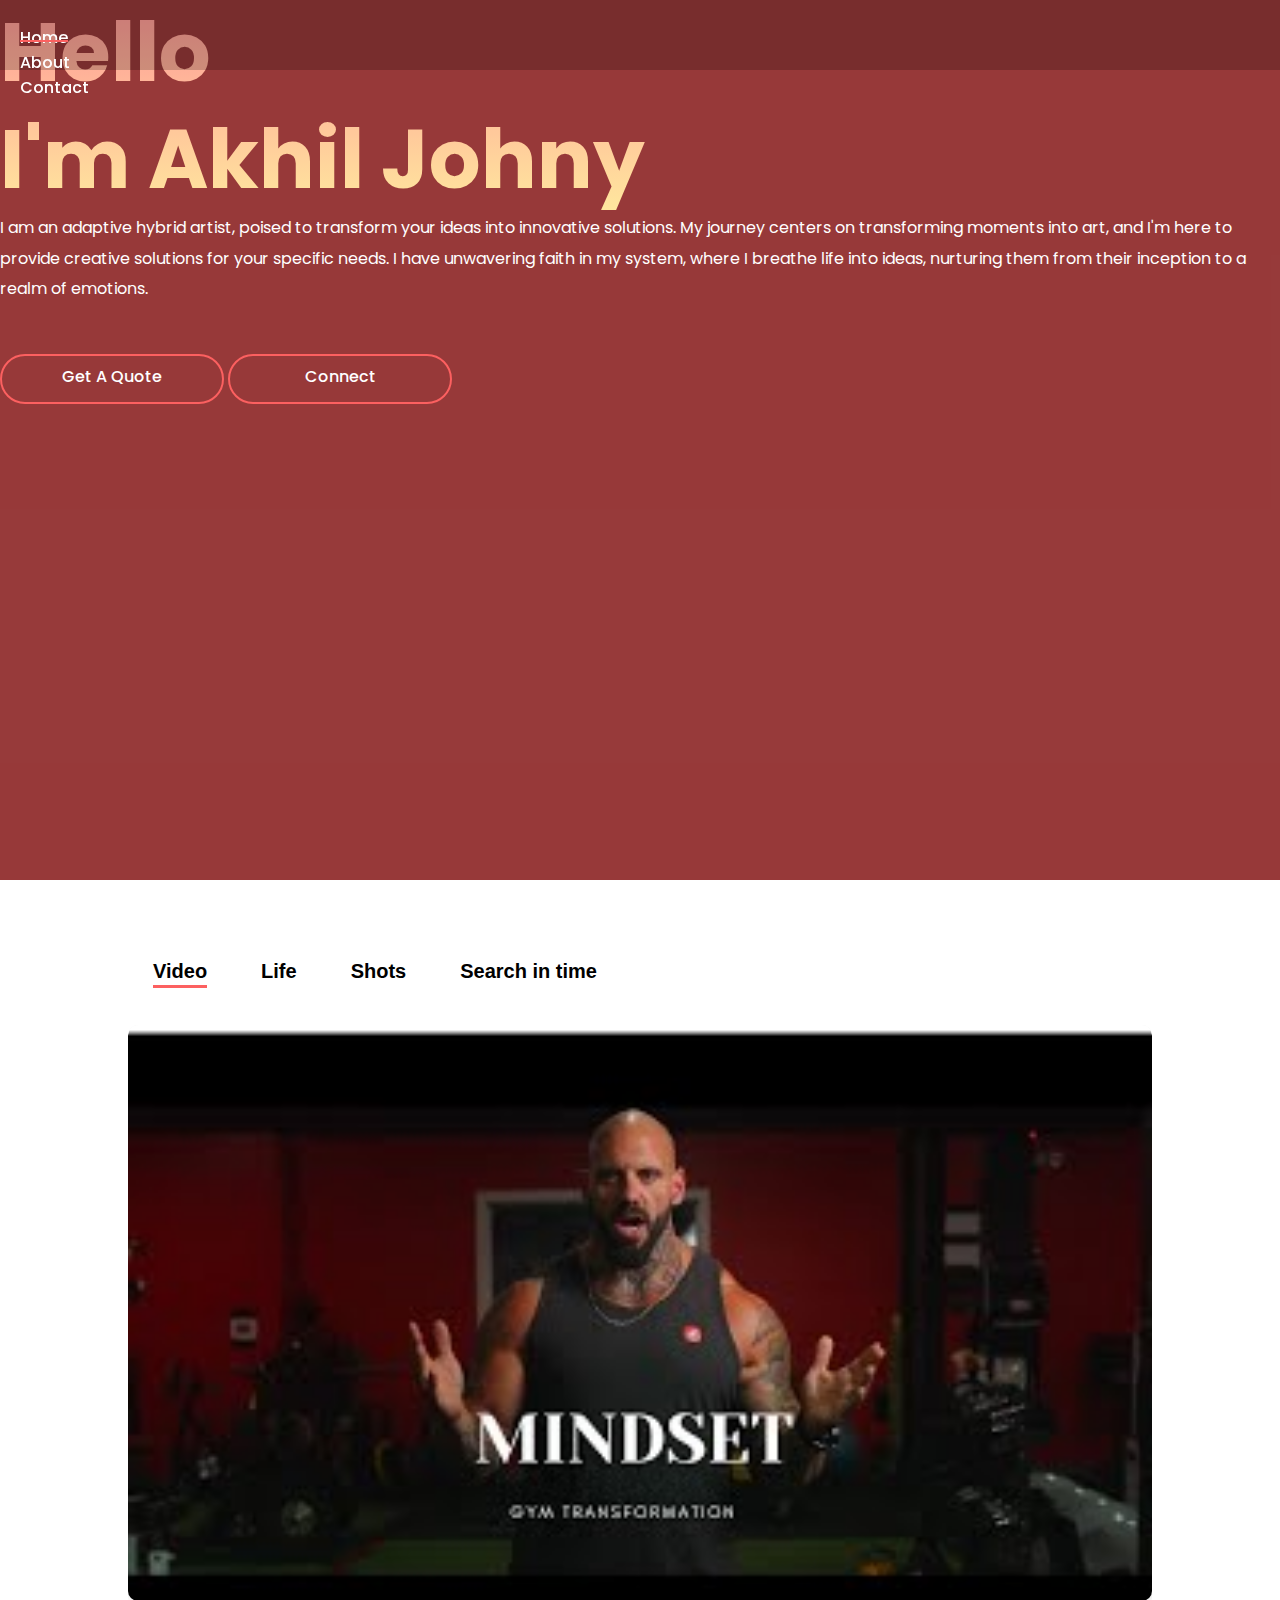
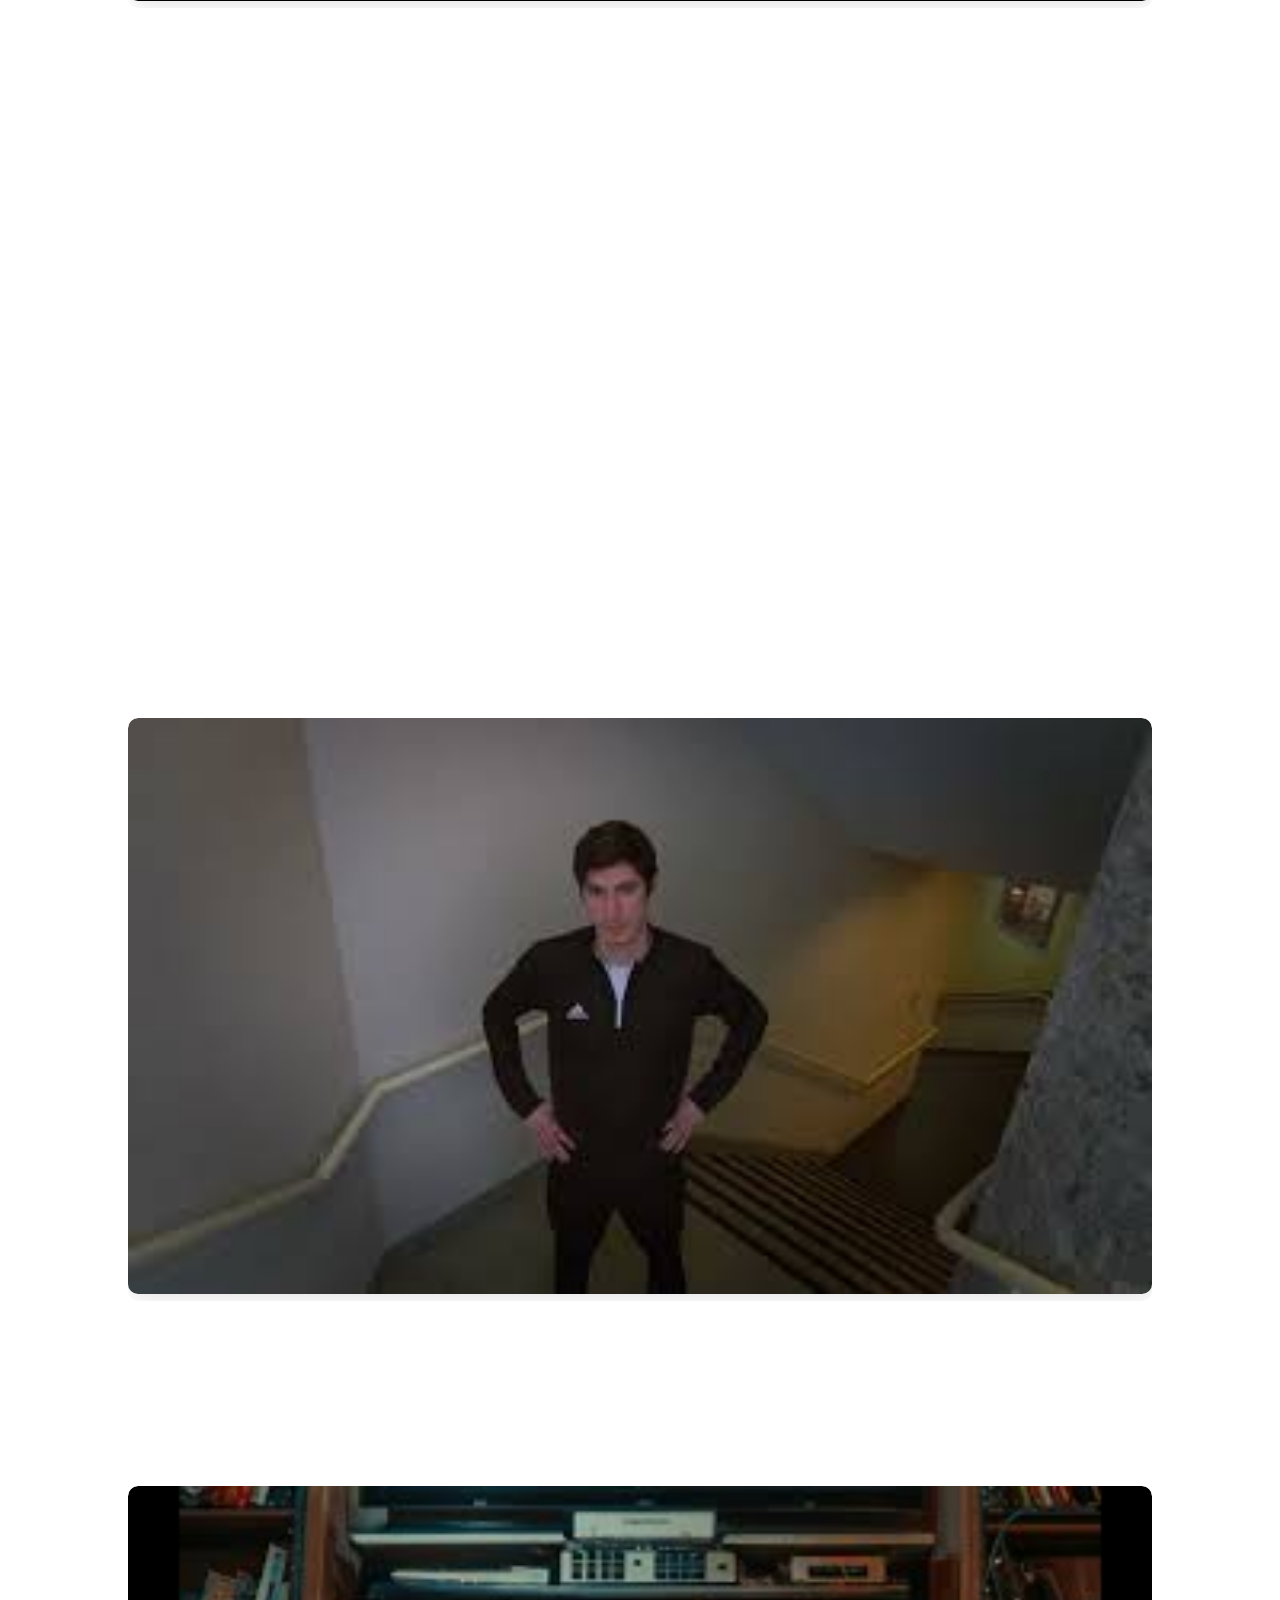
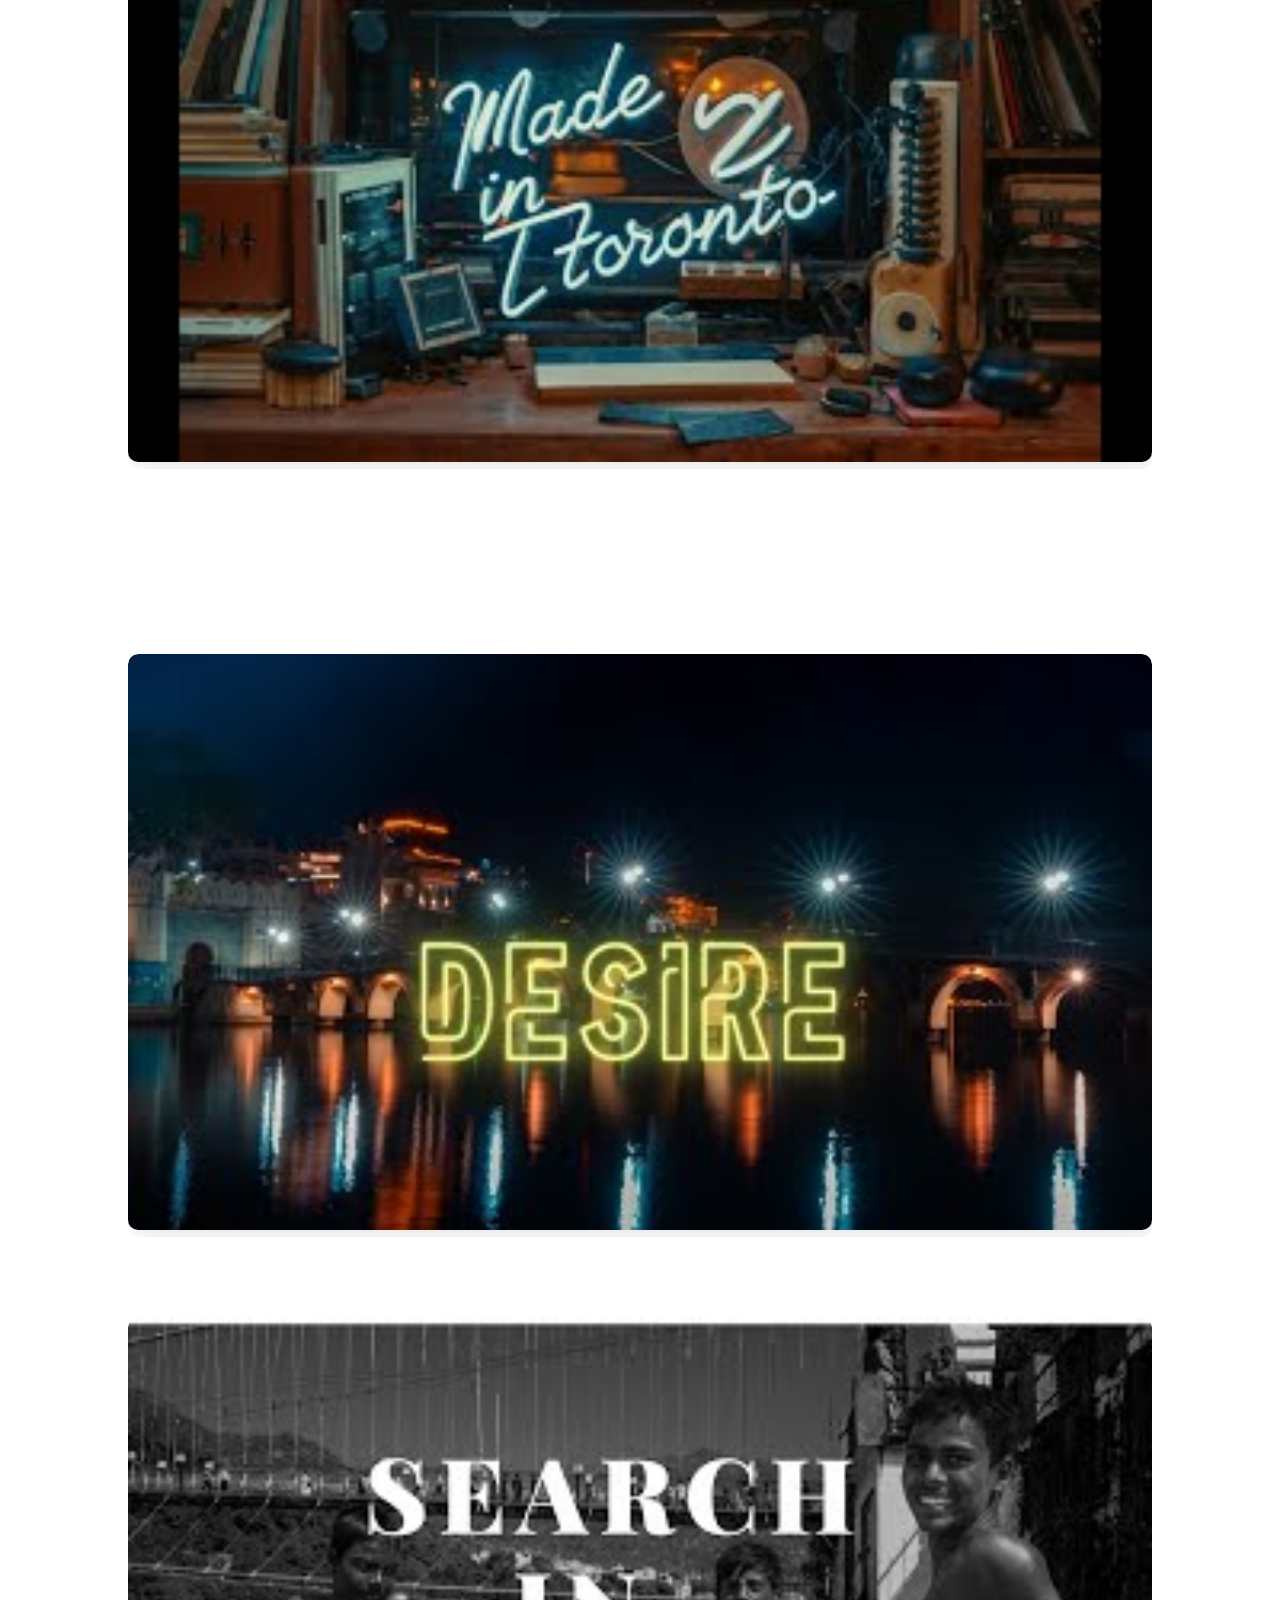
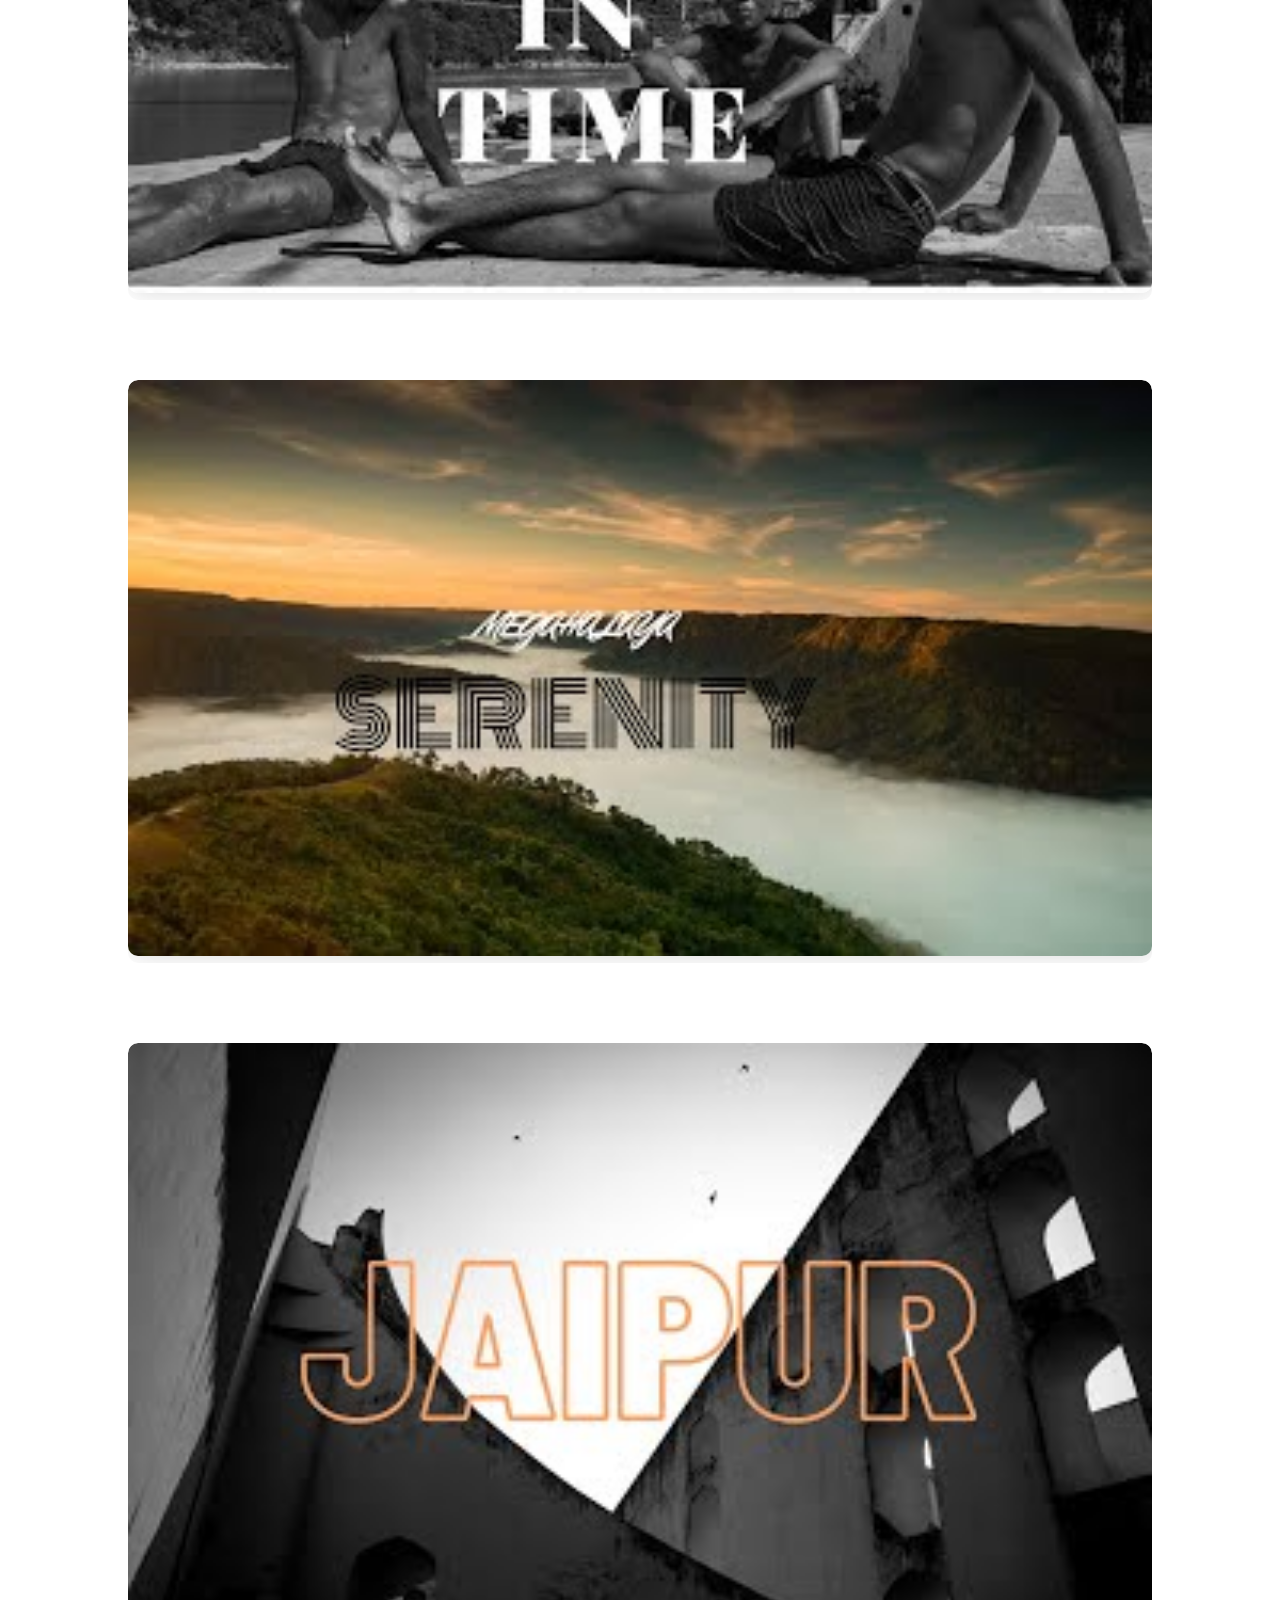
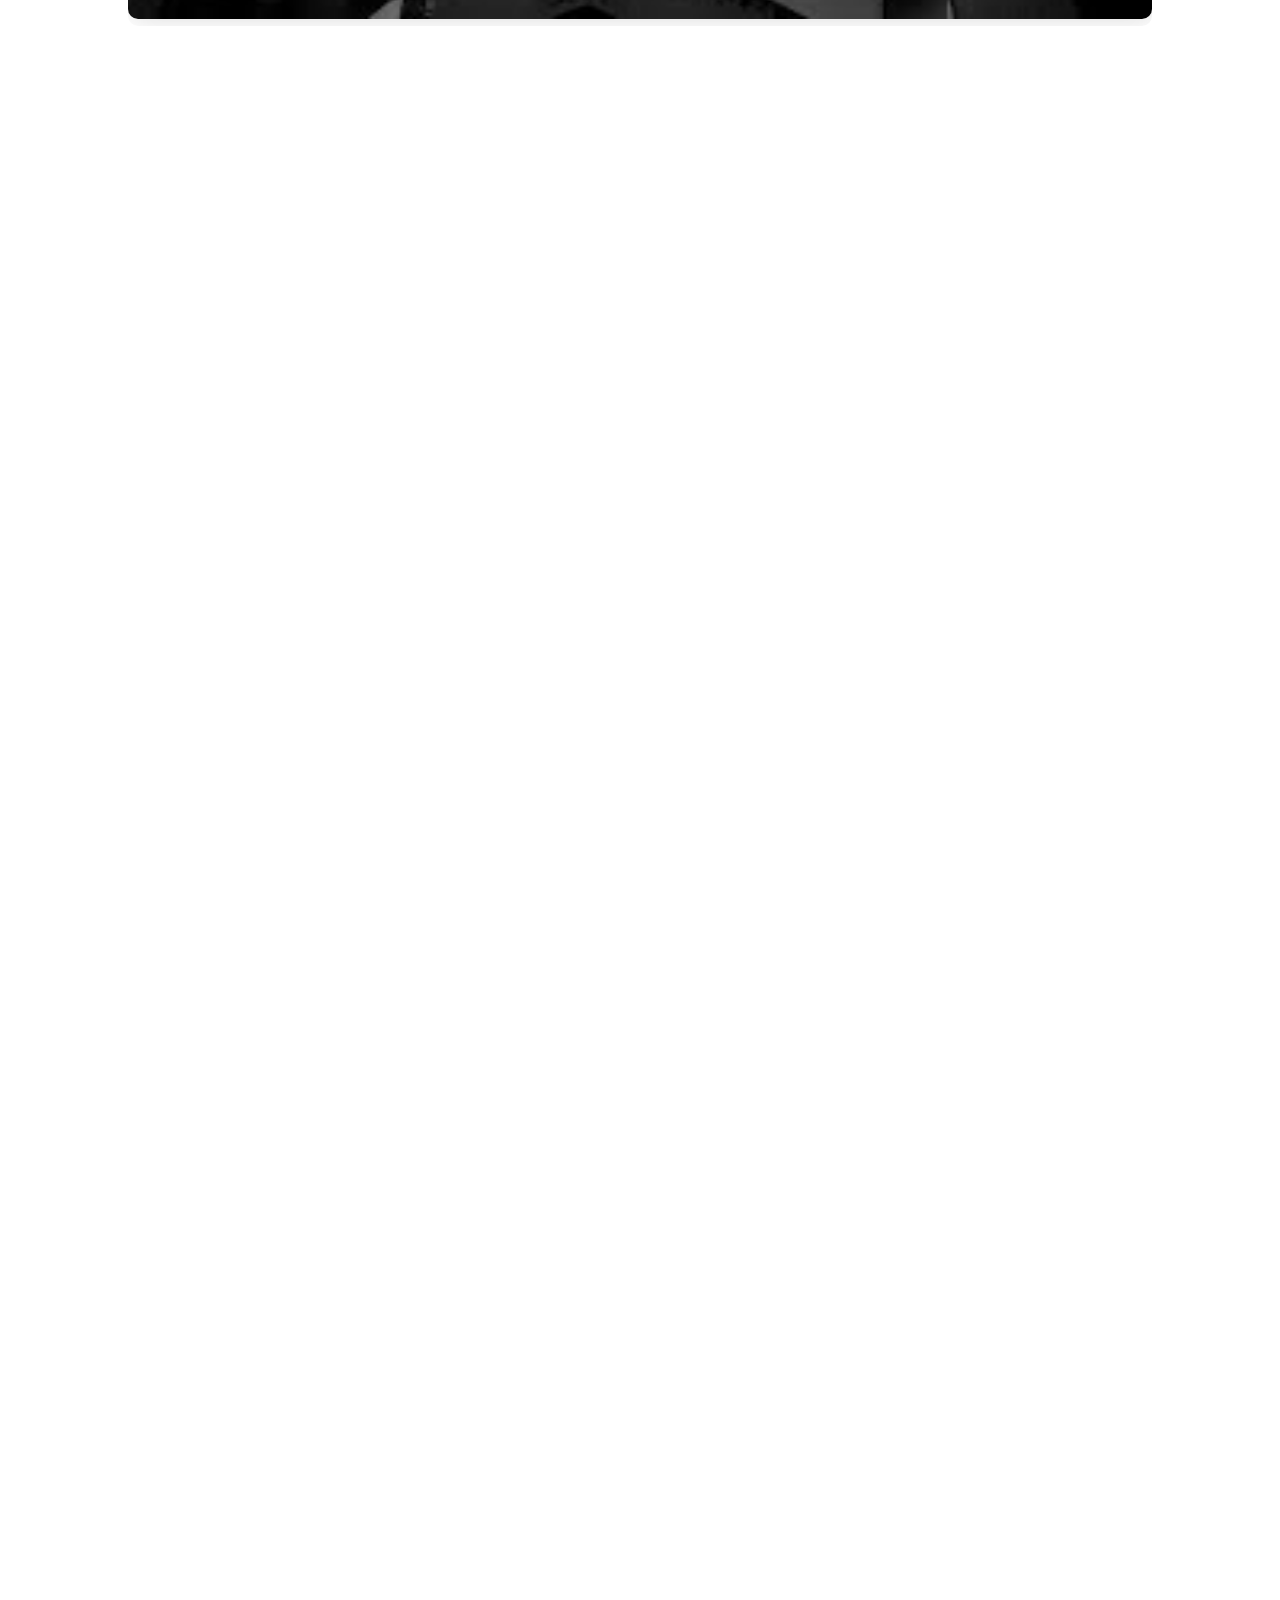
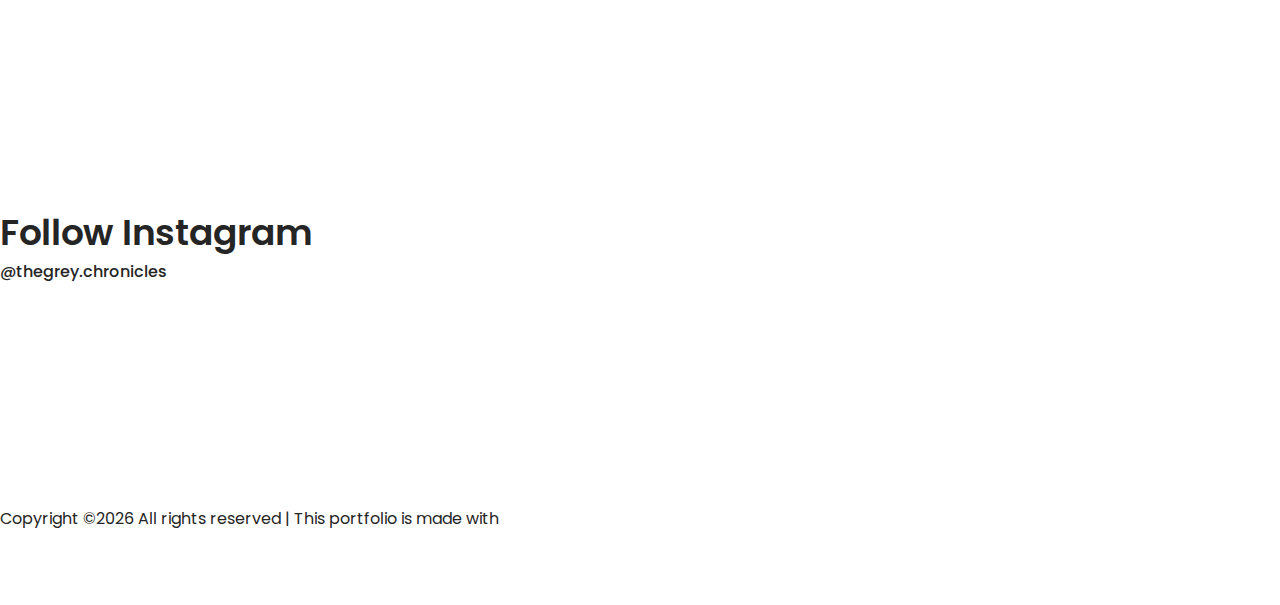
==== index.html @ 1d12282f "1" ====
<!DOCTYPE html>
<html lang="en">

<head>
    <meta charset="UTF-8">
    <meta name="description" content="">
    <meta http-equiv="X-UA-Compatible" content="IE=edge">
    <meta name="viewport" content="width=device-width, initial-scale=1, shrink-to-fit=no">

    <!-- Title -->
    <title>AKHIL JOHNY</title>

    <!-- Favicon -->
    <link rel="icon" href="./img/core-img/favicon.png">

    <!-- Stylesheet -->
    <link rel="stylesheet" href="style.css">

</head>

<body>
    <!-- Preloader -->
<!--    <div id="preloader">-->
<!--        <div class="loader"></div>-->
<!--    </div>-->
    <!-- /Preloader -->

<!--    &lt;!&ndash; Top Search Form Area &ndash;&gt;-->
<!--    <div class="top-search-area">-->
<!--        <div class="modal fade" id="searchModal" tabindex="-1" role="dialog" aria-hidden="true">-->
<!--            <div class="modal-dialog modal-dialog-centered" role="document">-->
<!--                <div class="modal-content">-->
<!--                    <div class="modal-body">-->
<!--                        &lt;!&ndash; Close &ndash;&gt;-->
<!--                        <button type="button" class="btn close-btn" data-dismiss="modal"><i class="ti-close"></i></button>-->
<!--                        &lt;!&ndash; Form &ndash;&gt;-->
<!--                        <form action="index.html" method="post">-->
<!--                            <input type="search" name="top-search-bar" class="form-control" placeholder="Search and hit enter...">-->
<!--                            <button type="submit">Search</button>-->
<!--                        </form>-->
<!--                    </div>-->
<!--                </div>-->
<!--            </div>-->
<!--        </div>-->
<!--    </div>-->

    <!-- Header Area Start -->
    <header class="header-area">
        <!-- Main Header Start -->
        <div class="main-header-area">
            <div class="classy-nav-container breakpoint-off">
                <div class="container">
                    <!-- Classy Menu -->
                    <nav class="classy-navbar justify-content-between" id="alimeNav">

                        <!-- Logo -->
                        <a class="nav-brand" href="./index.html"><img src="./img/core-img/logo.png" alt=""></a>

                        <!-- Navbar Toggler -->
                        <div class="classy-navbar-toggler">
                            <span class="navbarToggler"><span></span><span></span><span></span></span>
                        </div>

                        <!-- Menu -->
                        <div class="classy-menu">
                            <!-- Menu Close Button -->
                            <div class="classycloseIcon">
                                <div class="cross-wrap"><span class="top"></span><span class="bottom"></span></div>
                            </div>
                            <!-- Nav Start -->
                            <div class="classynav">
                                <ul id="nav">
                                    <li class="active"><a href="./index.html">Home</a></li>
<!--                                    <li><a href="#">Pages</a>-->
<!--                                        <ul class="dropdown">-->
<!--                                            <li><a href="./index.html">- Home</a></li>-->
<!--                                            <li><a href="./about.html">- About</a></li>-->
<!--                                            <li><a href="./gallery.html">- Gallery</a></li>-->
<!--                                            <li><a href="./blog.html">- Blog</a></li>-->
<!--                                            <li><a href="./single-blog.html">- Blog Details</a></li>-->
<!--                                            <li><a href="./contact.html">- Contact</a></li>-->
<!--                                            <li><a href="#">- Dropdown</a>-->
<!--                                                <ul class="dropdown">-->
<!--                                                    <li><a href="#">- Dropdown Item</a></li>-->
<!--                                                    <li><a href="#">- Dropdown Item</a></li>-->
<!--                                                    <li><a href="#">- Dropdown Item</a></li>-->
<!--                                                    <li><a href="#">- Dropdown Item</a></li>-->
<!--                                                </ul>-->
<!--                                            </li>-->
<!--                                        </ul>-->
<!--                                    </li>-->
                                    <li><a href="./about.html">About</a></li>
<!--                                    <li><a href="./gallery.html">Gallery</a></li>-->
<!--                                    <li><a href="./blog.html">Blog</a></li>-->
                                    <li><a href="./contact.html">Contact</a></li>
                                </ul>

<!--                                &lt;!&ndash; Search Icon &ndash;&gt;-->
<!--                                <div class="search-icon" data-toggle="modal" data-target="#searchModal"><i class="ti-search"></i></div>-->
                            </div>
                            <!-- Nav End -->
                        </div>
                    </nav>
                </div>
            </div>
        </div>
    </header>
    <!-- Header Area End -->

    <!-- Welcome Area Start -->
    <section class="welcome-area">
        <div class="welcome-slides owl-carousel">
            <!-- Single Slide -->
            <div class="single-welcome-slide bg-img bg-overlay" style="background-image: url(images/bg/akhil-bg.jpg);">
                <div class="container h-100">
                    <div class="row h-100 align-items-center">
                        <!-- Welcome Text -->
                        <div class="col-12 col-lg-8 col-xl-6">
                            <div class="welcome-text">
                                <h2 data-animation="bounceInDown" data-delay="900ms">Hello <br>I'm Akhil Johny</h2>
                                <p data-animation="bounceInDown" data-delay="500ms">I am an adaptive hybrid artist, poised to transform your ideas into innovative solutions. My journey centers on transforming moments into art, and I'm here to provide creative solutions for your specific needs. I have unwavering faith in my system, where I breathe life into ideas, nurturing them from their inception to a realm of emotions.</p>
                                <div class="hero-btn-group" data-animation="bounceInDown" data-delay="100ms">
<!--                                    <a href="#" class="btn alime-btn mb-3 mb-sm-0 mr-4">Get a Quote</a>-->
                                    <a class="btn alime-btn mb-3 mb-sm-0 mr-4" href="mailto:thegreychronicles@gmail.com">Get a Quote</a>
                                    <a class="btn alime-btn mb-3 mb-sm-0 mr-4" href="tel:+1(437)-258-8637">Connect</a>
<!--                                    <a class="hero-mail-contact" href="thegreychronicles@gmail.com">thegreychronicles@gmail.com</a>-->
                                </div>
                            </div>
                        </div>
                    </div>
                </div>
            </div>

            <!-- Single Slide -->
<!--            <div class="single-welcome-slide bg-img bg-overlay" style="background-image: url(img/bg-img/2.jpg);">-->
<!--                <div class="container h-100">-->
<!--                    <div class="row h-100 align-items-center">-->
<!--                        &lt;!&ndash; Welcome Text &ndash;&gt;-->
<!--                        <div class="col-12 col-lg-8 col-xl-6">-->
<!--                            <div class="welcome-text">-->
<!--                                <h2 data-animation="bounceInUp" data-delay="100ms">Hello <br>I'm Akhil Johny</h2>-->
<!--                                <p data-animation="bounceInUp" data-delay="500ms">I photograph very instinctively. I see how it is taken like that. I do not follow certain styles, philosophies or teachers.</p>-->
<!--                                <div class="hero-btn-group" data-animation="bounceInUp" data-delay="900ms">-->
<!--                                    <a href="#" class="btn alime-btn mb-3 mb-sm-0 mr-4">Get a Quote</a>-->
<!--                                    <a class="hero-mail-contact" href="mailto:hello.alime@gmail.com">hello.alime@gmail.com</a>-->
<!--                                </div>-->
<!--                            </div>-->
<!--                        </div>-->
<!--                    </div>-->
<!--                </div>-->
<!--            </div>-->
        </div>
    </section>
    <!-- Welcome Area End -->

    <!-- Gallery Area Start -->
    <div class="alime-portfolio-area section-padding-80 clearfix">
        <div class="container-fluid">
            <div class="row">
                <div class="col-12">
                    <!-- Projects Menu -->
                    <div class="alime-projects-menu">
                        <div class="portfolio-menu text-center">
<!--                            <button class="btn active" data-filter="*">All</button>-->
                            <button class="btn active" data-filter=".video">Video</button>
                            <button class="btn" data-filter=".life">Life</button>
                            <button class="btn" data-filter=".shots">Shots</button>
                            <button class="btn" data-filter=".search-in-time">Search in time</button>
<!--                            <button class="btn" data-filter=".country">Country</button>-->
                        </div>
                    </div>
                </div>
            </div>
 

            <div class="row alime-portfolio">
            <!-- Youtube starts here-->

            <div class="col-12 col-sm-6 col-lg-3 single_gallery_item video mb-30 wow fadeInUp">
                <div class="single-portfolio-content about-video-area mb-80 wow fadeInUp" data-wow-delay="100ms">
                    <img src="images/gallery/yt-thumbnail/mindset.jpg" alt="">
                    <div class="hover-content video-icon">
                        <a href="https://www.youtube.com/watch?v=0K4OP86lJio" class="video-play-btn"  style="margin-left:0px;">
                            <i class="arrow_triangle-right"></i>
                        </a>
                    </div>
                </div>
           </div>
                <div class="col-12 col-sm-6 col-lg-3 single_gallery_item video mb-30 wow fadeInUp">
                <div class="single-portfolio-content about-video-area mb-80 wow fadeInUp" data-wow-delay="100ms">
                    <img src="images/gallery/yt-thumbnail/form&function1" alt="">
                    <div class="hover-content video-icon">
                        <a href="https://www.youtube.com/watch?v=stDLYkgUjzc" class="video-play-btn"  style="margin-left:0px;">
                            <i class="arrow_triangle-right"></i>
                        </a>
                    </div>
                </div>
           </div>
                <div class="col-12 col-sm-6 col-lg-3 single_gallery_item video mb-30 wow fadeInUp">
                <div class="single-portfolio-content about-video-area mb-80 wow fadeInUp" data-wow-delay="100ms">
                    <img src="images/gallery/yt-thumbnail/elements" alt="">
                    <div class="hover-content video-icon">
                        <a href="https://www.youtube.com/watch?v=dsQwdXcdihg" class="video-play-btn"  style="margin-left:0px;">
                            <i class="arrow_triangle-right"></i>
                        </a>
                    </div>
                </div>
           </div>
                <div class="col-12 col-sm-6 col-lg-3 single_gallery_item video mb-30 wow fadeInUp">
                <div class="single-portfolio-content about-video-area mb-80 wow fadeInUp" data-wow-delay="100ms">
                    <img src="images/gallery/yt-thumbnail/doc-chara.jpg" alt="">
                    <div class="hover-content video-icon">
                        <a href="https://www.youtube.com/watch?v=kw-7bDRI-ps" class="video-play-btn"  style="margin-left:0px;">
                            <i class="arrow_triangle-right"></i>
                        </a>
                    </div>
                </div>
           </div>
                <div class="col-12 col-sm-6 col-lg-3 single_gallery_item video mb-30 wow fadeInUp">
                    <div class="single-portfolio-content about-video-area mb-80 wow fadeInUp" data-wow-delay="100ms">
                        <img src="images/gallery/yt-thumbnail/stonelion.jpg" alt="">
                        <div class="hover-content video-icon">
                            <a href="https://www.youtube.com/watch?v=BGsUUWPQHEs" class="video-play-btn"  style="margin-left:0px;">
                                <i class="arrow_triangle-right"></i>
                            </a>
                        </div>
                    </div>
               </div>

                <div class="col-12 col-sm-6 col-lg-3 single_gallery_item video mb-30 wow fadeInUp">
                    <div class="single-portfolio-content about-video-area mb-80 wow fadeInUp" data-wow-delay="100ms">
                        <img src="images/gallery/yt-thumbnail/form&function.jpg" alt="">
                        <div class="hover-content video-icon">
                            <a href="https://www.youtube.com/watch?v=W0s-CXLxhkg" class="video-play-btn"  style="margin-left:0px;">
                                <i class="arrow_triangle-right"></i>
                            </a>
                        </div>
                    </div>
               </div>

                <!--copy div starts here  -->
               <div class="col-12 col-sm-6 col-lg-3 single_gallery_item video mb-30 wow fadeInUp">
                    <div class="single-portfolio-content about-video-area mb-80 wow fadeInUp" data-wow-delay="100ms">
                        <img src="images/gallery/yt-thumbnail/detailme.jpg" alt="">
                        <div class="hover-content video-icon">
                            <a href="https://www.youtube.com/watch?v=docYBW7akAI" class="video-play-btn"  style="margin-left:0px;">
                                <i class="arrow_triangle-right"></i>
                            </a>
                        </div>
                    </div>
               </div>
                <!--copy div ends here  -->

               <div class="col-12 col-sm-6 col-lg-3 single_gallery_item video mb-30 wow fadeInUp">
                    <div class="single-portfolio-content about-video-area mb-80 wow fadeInUp" data-wow-delay="100ms">
                        <img src="images/gallery/yt-thumbnail/clientjourney.jpg" alt="">
                        <div class="hover-content video-icon">
                            <a href="https://www.youtube.com/watch?v=xDNXGwvSalU" class="video-play-btn"  style="margin-left:0px;">
                                <i class="arrow_triangle-right"></i>
                            </a>
                        </div>
                    </div>
                </div>
               <div class="col-12 col-sm-6 col-lg-3 single_gallery_item video mb-30 wow fadeInUp">
                    <div class="single-portfolio-content about-video-area mb-80 wow fadeInUp" data-wow-delay="100ms">
                        <img src="images/gallery/yt-thumbnail/naigra.jpg" alt="">
                        <div class="hover-content video-icon">
                            <a href="https://www.youtube.com/watch?v=Bj5ZPk0YA7g" class="video-play-btn"  style="margin-left:0px;">
                                <i class="arrow_triangle-right"></i>
                            </a>
                        </div>
                    </div>
               </div>
               <div class="col-12 col-sm-6 col-lg-3 single_gallery_item video mb-30 wow fadeInUp">
                    <div class="single-portfolio-content about-video-area mb-80 wow fadeInUp" data-wow-delay="100ms">
                        <img src="images/gallery/yt-thumbnail/toronto.jpg" alt="">
                        <div class="hover-content video-icon">
                            <a href="https://www.youtube.com/watch?v=ZffAglSzmYA" class="video-play-btn"  style="margin-left:0px;">
                                <i class="arrow_triangle-right"></i>
                            </a>
                        </div>
                    </div>
               </div>


                <div class="col-12 col-sm-6 col-lg-3 single_gallery_item video mb-30 wow fadeInUp">
                    <div class="single-portfolio-content about-video-area mb-80 wow fadeInUp" data-wow-delay="100ms">
                        <img src="images/gallery/yt-thumbnail/from-roots.jpg" alt="">
                        <div class="hover-content video-icon">
                            <a href="https://www.youtube.com/watch?v=y8-QvpRtzE4" class="video-play-btn"  style="margin-left:0px;">
                                <i class="arrow_triangle-right"></i>
                            </a>
                        </div>
                    </div>
                </div>
                <div class="col-12 col-sm-6 col-lg-3 single_gallery_item video mb-30 wow fadeInUp">
                    <div class="single-portfolio-content about-video-area mb-80 wow fadeInUp" data-wow-delay="100ms">
                        <img src="images/gallery/yt-thumbnail/desire.jpg" alt="">
                        <div class="hover-content video-icon">
                            <a href="https://www.youtube.com/watch?v=_XFd3xea6vk" class="video-play-btn"  style="margin-left:0px;">
                                <i class="arrow_triangle-right"></i>
                            </a>
                        </div>
                    </div>
                </div>
                <div class="col-12 col-sm-6 col-lg-3 single_gallery_item video mb-30 wow fadeInUp">
                    <div class="single-portfolio-content about-video-area mb-80 wow fadeInUp" data-wow-delay="100ms">
                        <img src="images/gallery/yt-thumbnail/search-in-time.jpg" alt="">
                        <div class="hover-content video-icon">
                            <a href="https://www.youtube.com/watch?v=hIAehlccGd4" class="video-play-btn"  style="margin-left:0px;">
                                <i class="arrow_triangle-right"></i>
                            </a>
                        </div>
                    </div>
                </div>
                <div class="col-12 col-sm-6 col-lg-3 single_gallery_item video mb-30 wow fadeInUp">
                    <div class="single-portfolio-content about-video-area mb-80 wow fadeInUp" data-wow-delay="100ms">
                        <img src="images/gallery/yt-thumbnail/serenity.jpg" alt="">
                        <div class="hover-content video-icon">
                            <a href="https://youtube.com/watch?v=XPAh4u_jMUo" class="video-play-btn"  style="margin-left:0px;">
                                <i class="arrow_triangle-right"></i>
                            </a>
                        </div>
                    </div>
                </div>
                <div class="col-12 col-sm-6 col-lg-3 single_gallery_item video mb-30 wow fadeInUp">
                    <div class="single-portfolio-content about-video-area mb-80 wow fadeInUp" data-wow-delay="100ms">
                        <img src="images/gallery/yt-thumbnail/jaipur.jpg" alt="">
                        <div class="hover-content video-icon">
                            <a href="https://www.youtube.com/watch?v=TykE0zdf4E0" class="video-play-btn"  style="margin-left:0px;">
                                <i class="arrow_triangle-right"></i>
                            </a>
                        </div>
                    </div>
                </div>
                <div class="col-12 col-sm-6 col-lg-3 single_gallery_item video mb-30 wow fadeInUp">
                    <div class="single-portfolio-content about-video-area mb-80 wow fadeInUp" data-wow-delay="100ms">
                        <img src="images/gallery/yt-thumbnail/awake.jpg" alt="">
                        <div class="hover-content video-icon">
                            <a href="https://www.youtube.com/watch?v=bPPxD3WqBZc" class="video-play-btn"  style="margin-left:0px;">
                                <i class="arrow_triangle-right"></i>
                            </a>
                        </div>
                    </div>
                </div>
                <div class="col-12 col-sm-6 col-lg-3 single_gallery_item video mb-30 wow fadeInUp">
                    <div class="single-portfolio-content about-video-area mb-80 wow fadeInUp" data-wow-delay="100ms">
                        <img src="images/gallery/yt-thumbnail/kingdom.jpg" alt="">
                        <div class="hover-content video-icon">
                            <a href="https://www.youtube.com/watch?v=kIAipCp-rrs" class="video-play-btn"  style="margin-left:0px;">
                                <i class="arrow_triangle-right"></i>
                            </a>
                        </div>
                    </div>
                </div>
                <div class="col-12 col-sm-6 col-lg-3 single_gallery_item video mb-30 wow fadeInUp">
                    <div class="single-portfolio-content about-video-area mb-80 wow fadeInUp" data-wow-delay="100ms">
                        <img src="images/gallery/yt-thumbnail/walkman.jpg" alt="">
                        <div class="hover-content video-icon">
                            <a href="https://www.youtube.com/watch?v=5BS9HpC_0N8" class="video-play-btn"  style="margin-left:0px;">
                                <i class="arrow_triangle-right"></i>
                            </a>
                        </div>
                    </div>
                </div>
                <div class="col-12 col-sm-6 col-lg-3 single_gallery_item video mb-30 wow fadeInUp">
                    <div class="single-portfolio-content about-video-area mb-80 wow fadeInUp" data-wow-delay="100ms">
                        <img src="images/gallery/yt-thumbnail/tree.jpg" alt="">
                        <div class="hover-content video-icon">
                            <a href="https://www.youtube.com/watch?v=VLi5nprsWQo" class="video-play-btn"  style="margin-left:0px;">
                                <i class="arrow_triangle-right"></i>
                            </a>
                        </div>
                    </div>
                </div>
            <!-- Youtube ends here-->

            <!-- Life starts here-->
                <div class="col-12 col-sm-6 col-lg-6 single_gallery_item life mb-30 wow fadeInUp" data-wow-delay="100ms">
                    <div class="single-portfolio-content">
                        <img src="images/gallery/life/1.jpg" alt="">
                        <div class="hover-content">
                            <a href="images/gallery/life/1.jpg" class="portfolio-img">+</a>
                        </div>
                    </div>
                </div>
                <div class="col-12 col-sm-6 col-lg-6 single_gallery_item life mb-30 wow fadeInUp" data-wow-delay="100ms">
                    <div class="single-portfolio-content">
                        <img src="images/gallery/life/2.jpg" alt="">
                        <div class="hover-content">
                            <a href="images/gallery/life/2.jpg" class="portfolio-img">+</a>
                        </div>
                    </div>
                </div>
                <div class="col-12 col-sm-6 col-lg-6 single_gallery_item life mb-30 wow fadeInUp" data-wow-delay="100ms">
                    <div class="single-portfolio-content">
                        <img src="images/gallery/life/3.jpg" alt="">
                        <div class="hover-content">
                            <a href="images/gallery/life/3.jpg" class="portfolio-img">+</a>
                        </div>
                    </div>
                </div>
                <div class="col-12 col-sm-6 col-lg-6 single_gallery_item life mb-30 wow fadeInUp" data-wow-delay="100ms">
                    <div class="single-portfolio-content">
                        <img src="images/gallery/life/4.jpg" alt="">
                        <div class="hover-content">
                            <a href="images/gallery/life/4.jpg" class="portfolio-img">+</a>
                        </div>
                    </div>
                </div>
                <div class="col-12 col-sm-6 col-lg-6 single_gallery_item life mb-30 wow fadeInUp" data-wow-delay="100ms">
                    <div class="single-portfolio-content">
                        <img src="images/gallery/life/5.jpg" alt="">
                        <div class="hover-content">
                            <a href="images/gallery/life/5.jpg" class="portfolio-img">+</a>
                        </div>
                    </div>
                </div>
                <div class="col-12 col-sm-6 col-lg-6 single_gallery_item life mb-30 wow fadeInUp" data-wow-delay="100ms">
                    <div class="single-portfolio-content">
                        <img src="images/gallery/life/6.jpg" alt="">
                        <div class="hover-content">
                            <a href="images/gallery/life/6.jpg" class="portfolio-img">+</a>
                        </div>
                    </div>
                </div>
                <div class="col-12 col-sm-6 col-lg-6 single_gallery_item life mb-30 wow fadeInUp" data-wow-delay="100ms">
                    <div class="single-portfolio-content">
                        <img src="images/gallery/life/7.jpg" alt="">
                        <div class="hover-content">
                            <a href="images/gallery/life/7.jpg" class="portfolio-img">+</a>
                        </div>
                    </div>
                </div>
                <div class="col-12 col-sm-6 col-lg-6 single_gallery_item life mb-30 wow fadeInUp" data-wow-delay="100ms">
                    <div class="single-portfolio-content">
                        <img src="images/gallery/life/8.jpg" alt="">
                        <div class="hover-content">
                            <a href="images/gallery/life/8.jpg" class="portfolio-img">+</a>
                        </div>
                    </div>
                </div>
                <div class="col-12 col-sm-6 col-lg-6 single_gallery_item life mb-30 wow fadeInUp" data-wow-delay="100ms">
                    <div class="single-portfolio-content">
                        <img src="images/gallery/life/9.jpg" alt="">
                        <div class="hover-content">
                            <a href="images/gallery/life/9.jpg" class="portfolio-img">+</a>
                        </div>
                    </div>
                </div>
                <div class="col-12 col-sm-6 col-lg-6 single_gallery_item life mb-30 wow fadeInUp" data-wow-delay="100ms">
                    <div class="single-portfolio-content">
                        <img src="images/gallery/life/10.jpg" alt="">
                        <div class="hover-content">
                            <a href="images/gallery/life/10.jpg" class="portfolio-img">+</a>
                        </div>
                    </div>
                </div>
                <div class="col-12 col-sm-6 col-lg-6 single_gallery_item life mb-30 wow fadeInUp" data-wow-delay="100ms">
                    <div class="single-portfolio-content">
                        <img src="images/gallery/life/11.jpg" alt="">
                        <div class="hover-content">
                            <a href="images/gallery/life/11.jpg" class="portfolio-img">+</a>
                        </div>
                    </div>
                </div>
                <div class="col-12 col-sm-6 col-lg-6 single_gallery_item life mb-30 wow fadeInUp" data-wow-delay="100ms">
                    <div class="single-portfolio-content">
                        <img src="images/gallery/life/12.jpg" alt="">
                        <div class="hover-content">
                            <a href="images/gallery/life/12.jpg" class="portfolio-img">+</a>
                        </div>
                    </div>
                </div>
                <div class="col-12 col-sm-6 col-lg-6 single_gallery_item life mb-30 wow fadeInUp" data-wow-delay="100ms">
                    <div class="single-portfolio-content">
                        <img src="images/gallery/life/13.jpg" alt="">
                        <div class="hover-content">
                            <a href="images/gallery/life/13.jpg" class="portfolio-img">+</a>
                        </div>
                    </div>
                </div>
                <div class="col-12 col-sm-6 col-lg-6 single_gallery_item life mb-30 wow fadeInUp" data-wow-delay="100ms">
                    <div class="single-portfolio-content">
                        <img src="images/gallery/life/14.jpg" alt="">
                        <div class="hover-content">
                            <a href="images/gallery/life/14.jpg" class="portfolio-img">+</a>
                        </div>
                    </div>
                </div>
                <div class="col-12 col-sm-6 col-lg-6 single_gallery_item life mb-30 wow fadeInUp" data-wow-delay="100ms">
                    <div class="single-portfolio-content">
                        <img src="images/gallery/life/15.jpg" alt="">
                        <div class="hover-content">
                            <a href="images/gallery/life/15.jpg" class="portfolio-img">+</a>
                        </div>
                    </div>
                </div>
                <div class="col-12 col-sm-6 col-lg-6 single_gallery_item life mb-30 wow fadeInUp" data-wow-delay="100ms">
                    <div class="single-portfolio-content">
                        <img src="images/gallery/life/16.jpg" alt="">
                        <div class="hover-content">
                            <a href="images/gallery/life/16.jpg" class="portfolio-img">+</a>
                        </div>
                    </div>
                </div>
                <div class="col-12 col-sm-6 col-lg-6 single_gallery_item life mb-30 wow fadeInUp" data-wow-delay="100ms">
                    <div class="single-portfolio-content">
                        <img src="images/gallery/life/17.jpg" alt="">
                        <div class="hover-content">
                            <a href="images/gallery/life/17.jpg" class="portfolio-img">+</a>
                        </div>
                    </div>
                </div>
                <!-- Life ends here-->


                <!-- Shots start here-->
                
                
                <div class="col-12 col-sm-6 col-lg-6 single_gallery_item shots mb-30 wow fadeInUp" data-wow-delay="100ms">
                    <div class="single-portfolio-content">
                        <img src="images/gallery/shots/10.jpg" alt="">
                        <div class="hover-content">
                            <a href="images/gallery/shots/10.jpg" class="portfolio-img">+</a>
                        </div>
                    </div>
                </div>
                <div class="col-12 col-sm-6 col-lg-6 single_gallery_item shots mb-30 wow fadeInUp" data-wow-delay="100ms">
                    <div class="single-portfolio-content">
                        <img src="images/gallery/shots/11.jpg" alt="">
                        <div class="hover-content">
                            <a href="images/gallery/shots/11.jpg" class="portfolio-img">+</a>
                        </div>
                    </div>
                </div>
                <div class="col-12 col-sm-6 col-lg-6 single_gallery_item shots mb-30 wow fadeInUp" data-wow-delay="100ms">
                    <div class="single-portfolio-content">
                        <img src="images/gallery/shots/12.jpg" alt="">
                        <div class="hover-content">
                            <a href="images/gallery/shots/12.jpg" class="portfolio-img">+</a>
                        </div>
                    </div>
                </div>
                <div class="col-12 col-sm-6 col-lg-6 single_gallery_item shots mb-30 wow fadeInUp" data-wow-delay="100ms">
                    <div class="single-portfolio-content">
                        <img src="images/gallery/shots/13.jpg" alt="">
                        <div class="hover-content">
                            <a href="images/gallery/shots/13.jpg" class="portfolio-img">+</a>
                        </div>
                    </div>
                </div>
                <div class="col-12 col-sm-6 col-lg-6 single_gallery_item shots mb-30 wow fadeInUp" data-wow-delay="100ms">
                    <div class="single-portfolio-content">
                        <img src="images/gallery/shots/14.jpg" alt="">
                        <div class="hover-content">
                            <a href="images/gallery/shots/14.jpg" class="portfolio-img">+</a>
                        </div>
                    </div>
                </div>
                <div class="col-12 col-sm-6 col-lg-6 single_gallery_item shots mb-30 wow fadeInUp" data-wow-delay="100ms">
                    <div class="single-portfolio-content">
                        <img src="images/gallery/shots/15.jpg" alt="">
                        <div class="hover-content">
                            <a href="images/gallery/shots/15.jpg" class="portfolio-img">+</a>
                        </div>
                    </div>
                </div>
                <div class="col-12 col-sm-6 col-lg-6 single_gallery_item shots mb-30 wow fadeInUp" data-wow-delay="100ms">
                    <div class="single-portfolio-content">
                        <img src="images/gallery/shots/16.jpg" alt="">
                        <div class="hover-content">
                            <a href="images/gallery/shots/16.jpg" class="portfolio-img">+</a>
                        </div>
                    </div>
                </div>
                <div class="col-12 col-sm-6 col-lg-6 single_gallery_item shots mb-30 wow fadeInUp" data-wow-delay="100ms">
                    <div class="single-portfolio-content">
                        <img src="images/gallery/shots/17.jpg" alt="">
                        <div class="hover-content">
                            <a href="images/gallery/shots/17.jpg" class="portfolio-img">+</a>
                        </div>
                    </div>
                </div>
                <div class="col-12 col-sm-6 col-lg-6 single_gallery_item shots mb-30 wow fadeInUp" data-wow-delay="100ms">
                    <div class="single-portfolio-content">
                        <img src="images/gallery/shots/18.jpg" alt="">
                        <div class="hover-content">
                            <a href="images/gallery/shots/18.jpg" class="portfolio-img">+</a>
                        </div>
                    </div>
                </div>
                <div class="col-12 col-sm-6 col-lg-6 single_gallery_item shots mb-30 wow fadeInUp" data-wow-delay="100ms">
                    <div class="single-portfolio-content">
                        <img src="images/gallery/shots/19.jpg" alt="">
                        <div class="hover-content">
                            <a href="images/gallery/shots/19.jpg" class="portfolio-img">+</a>
                        </div>
                    </div>
                </div>
                <div class="col-12 col-sm-6 col-lg-6 single_gallery_item shots mb-30 wow fadeInUp" data-wow-delay="100ms">
                    <div class="single-portfolio-content">
                        <img src="images/gallery/shots/20.jpg" alt="">
                        <div class="hover-content">
                            <a href="images/gallery/shots/20.jpg" class="portfolio-img">+</a>
                        </div>
                    </div>
                </div>
                <div class="col-12 col-sm-6 col-lg-6 single_gallery_item shots mb-30 wow fadeInUp" data-wow-delay="100ms">
                    <div class="single-portfolio-content">
                        <img src="images/gallery/shots/21.jpg" alt="">
                        <div class="hover-content">
                            <a href="images/gallery/shots/21.jpg" class="portfolio-img">+</a>
                        </div>
                    </div>
                </div>
                <div class="col-12 col-sm-6 col-lg-6 single_gallery_item shots mb-30 wow fadeInUp" data-wow-delay="100ms">
                    <div class="single-portfolio-content">
                        <img src="images/gallery/shots/22.jpg" alt="">
                        <div class="hover-content">
                            <a href="images/gallery/shots/22.jpg" class="portfolio-img">+</a>
                        </div>
                    </div>
                </div>
                <div class="col-12 col-sm-6 col-lg-6 single_gallery_item shots mb-30 wow fadeInUp" data-wow-delay="100ms">
                    <div class="single-portfolio-content">
                        <img src="images/gallery/shots/23.jpg" alt="">
                        <div class="hover-content">
                            <a href="images/gallery/shots/23.jpg" class="portfolio-img">+</a>
                        </div>
                    </div>
                </div>
                <div class="col-12 col-sm-6 col-lg-6 single_gallery_item shots mb-30 wow fadeInUp" data-wow-delay="100ms">
                    <div class="single-portfolio-content">
                        <img src="images/gallery/shots/24.jpg" alt="">
                        <div class="hover-content">
                            <a href="images/gallery/shots/24.jpg" class="portfolio-img">+</a>
                        </div>
                    </div>
                </div>
                <div class="col-12 col-sm-6 col-lg-6 single_gallery_item shots mb-30 wow fadeInUp" data-wow-delay="100ms">
                    <div class="single-portfolio-content">
                        <img src="images/gallery/shots/25.jpg" alt="">
                        <div class="hover-content">
                            <a href="images/gallery/shots/25.jpg" class="portfolio-img">+</a>
                        </div>
                    </div>
                </div>
                <div class="col-12 col-sm-6 col-lg-6 single_gallery_item shots mb-30 wow fadeInUp" data-wow-delay="100ms">
                    <div class="single-portfolio-content">
                        <img src="images/gallery/shots/1.jpg" alt="">
                        <div class="hover-content">
                            <a href="images/gallery/shots/1.jpg" class="portfolio-img">+</a>
                        </div>
                    </div>
                </div>
                <div class="col-12 col-sm-6 col-lg-6 single_gallery_item shots mb-30 wow fadeInUp" data-wow-delay="100ms">
                    <div class="single-portfolio-content">
                        <img src="images/gallery/shots/2.jpg" alt="">
                        <div class="hover-content">
                            <a href="images/gallery/shots/2.jpg" class="portfolio-img">+</a>
                        </div>
                    </div>
                </div>
                <div class="col-12 col-sm-6 col-lg-6 single_gallery_item shots mb-30 wow fadeInUp" data-wow-delay="100ms">
                    <div class="single-portfolio-content">
                        <img src="images/gallery/shots/3.jpg" alt="">
                        <div class="hover-content">
                            <a href="images/gallery/shots/3.jpg" class="portfolio-img">+</a>
                        </div>
                    </div>
                </div>
                <div class="col-12 col-sm-6 col-lg-6 single_gallery_item shots mb-30 wow fadeInUp" data-wow-delay="100ms">
                    <div class="single-portfolio-content">
                        <img src="images/gallery/shots/4.jpg" alt="">
                        <div class="hover-content">
                            <a href="images/gallery/shots/4.jpg" class="portfolio-img">+</a>
                        </div>
                    </div>
                </div>
                <div class="col-12 col-sm-6 col-lg-6 single_gallery_item shots mb-30 wow fadeInUp" data-wow-delay="100ms">
                    <div class="single-portfolio-content">
                        <img src="images/gallery/shots/5.jpg" alt="">
                        <div class="hover-content">
                            <a href="images/gallery/shots/5.jpg" class="portfolio-img">+</a>
                        </div>
                    </div>
                </div>
                <div class="col-12 col-sm-6 col-lg-6 single_gallery_item shots mb-30 wow fadeInUp" data-wow-delay="100ms">
                    <div class="single-portfolio-content">
                        <img src="images/gallery/shots/6.jpg" alt="">
                        <div class="hover-content">
                            <a href="images/gallery/shots/6.jpg" class="portfolio-img">+</a>
                        </div>
                    </div>
                </div>
                <div class="col-12 col-sm-6 col-lg-6 single_gallery_item shots mb-30 wow fadeInUp" data-wow-delay="100ms">
                    <div class="single-portfolio-content">
                        <img src="images/gallery/shots/7.jpg" alt="">
                        <div class="hover-content">
                            <a href="images/gallery/shots/7.jpg" class="portfolio-img">+</a>
                        </div>
                    </div>
                </div>
                <div class="col-12 col-sm-6 col-lg-6 single_gallery_item shots mb-30 wow fadeInUp" data-wow-delay="100ms">
                    <div class="single-portfolio-content">
                        <img src="images/gallery/shots/8.jpg" alt="">
                        <div class="hover-content">
                            <a href="images/gallery/shots/8.jpg" class="portfolio-img">+</a>
                        </div>
                    </div>
                </div>
                <div class="col-12 col-sm-6 col-lg-6 single_gallery_item shots mb-30 wow fadeInUp" data-wow-delay="100ms">
                    <div class="single-portfolio-content">
                        <img src="images/gallery/shots/9.jpg" alt="">
                        <div class="hover-content">
                            <a href="images/gallery/shots/9.jpg" class="portfolio-img">+</a>
                        </div>
                    </div>
                </div>


                <!-- shots ends here-->


                <!-- search in time starts here-->
                <div class="col-12 col-sm-6 col-lg-6 single_gallery_item search-in-time mb-30 wow fadeInUp" data-wow-delay="100ms">
                    <div class="single-portfolio-content">
                        <img src="images/gallery/search-in-time/women.jpg" alt="">
                        <div class="hover-content">
                            <a href="images/gallery/search-in-time/women.jpg" class="portfolio-img">+</a>
                        </div>
                    </div>
                </div>
                <div class="col-12 col-sm-6 col-lg-6 single_gallery_item search-in-time mb-30 wow fadeInUp" data-wow-delay="100ms">
                    <div class="single-portfolio-content">
                        <img src="images/gallery/search-in-time/begger.jpg" alt="">
                        <div class="hover-content">
                            <a href="images/gallery/search-in-time/begger.jpg" class="portfolio-img">+</a>
                        </div>
                    </div>
                </div>
                <div class="col-12 col-sm-6 col-lg-6 single_gallery_item search-in-time mb-30 wow fadeInUp" data-wow-delay="100ms">
                    <div class="single-portfolio-content">
                        <img src="images/gallery/search-in-time/veteran.jpg" alt="">
                        <div class="hover-content">
                            <a href="images/gallery/search-in-time/veteran.jpg" class="portfolio-img">+</a>
                        </div>
                    </div>
                </div>
                <div class="col-12 col-sm-6 col-lg-6 single_gallery_item search-in-time mb-30 wow fadeInUp" data-wow-delay="300ms">
                    <div class="single-portfolio-content">
                        <img src="images/gallery/search-in-time/jungle.jpg" alt="">
                        <div class="hover-content">
                            <a href="images/gallery/search-in-time/jungle.jpg" class="portfolio-img">+</a>
                        </div>
                    </div>
                </div>
                <div class="col-12 col-sm-6 col-lg-6 single_gallery_item search-in-time mb-30 wow fadeInUp" data-wow-delay="500ms">
                    <div class="single-portfolio-content">
                        <img src="images/gallery/search-in-time/arch.jpg" alt="">
                        <div class="hover-content">
                            <a href="images/gallery/search-in-time/arch.jpg" class="portfolio-img">+</a>
                        </div>
                    </div>
                </div>

                <div class="col-12 col-sm-6 col-lg-6 single_gallery_item search-in-time mb-30 wow fadeInUp" data-wow-delay="100ms">
                    <div class="single-portfolio-content">
                        <img src="images/gallery/search-in-time/smoking.jpg" alt="">
                        <div class="hover-content">
                            <a href="images/gallery/search-in-time/smoking.jpg" class="portfolio-img">+</a>
                        </div>
                    </div>
                </div>
                <div class="col-12 col-sm-6 col-lg-6 single_gallery_item search-in-time mb-30 wow fadeInUp" data-wow-delay="700ms">
                    <div class="single-portfolio-content">
                        <img src="images/gallery/search-in-time/bridge.jpg" alt="">
                        <div class="hover-content">
                            <a href="images/gallery/search-in-time/bridge.jpg" class="portfolio-img">+</a>
                        </div>
                    </div>
                </div>
                <div class="col-12 col-sm-6 col-lg-6 single_gallery_item search-in-time mb-30 wow fadeInUp" data-wow-delay="700ms">
                    <div class="single-portfolio-content">
                        <img src="images/gallery/search-in-time/boats.jpg" alt="">
                        <div class="hover-content">
                            <a href="images/gallery/search-in-time/boats.jpg" class="portfolio-img">+</a>
                        </div>
                    </div>
                </div>
                <div class="col-12 col-sm-6 col-lg-6 single_gallery_item search-in-time mb-30 wow fadeInUp" data-wow-delay="700ms">
                    <div class="single-portfolio-content">
                        <img src="images/gallery/search-in-time/women-group.jpg" alt="">
                        <div class="hover-content">
                            <a href="images/gallery/search-in-time/women-group.jpg" class="portfolio-img">+</a>
                        </div>
                    </div>
                </div>
            <!-- search in time ends here-->

            </div>

<!--            <div class="row">-->
<!--                <div class="col-12 text-center wow fadeInUp" data-wow-delay="700ms">-->
<!--                    <a href="#" class="btn alime-btn btn-2 mt-15">View More</a>-->
<!--                </div>-->
<!--            </div>-->
        </div>
    </div>
    <!-- Gallery Area End -->

<!-- Follow Area Start -->
    <div class="follow-area clearfix">
        <div class="container">
            <div class="row">
                <div class="col-12">
                    <div class="section-heading text-center">
                        <h2>Follow Instagram</h2>
                        <a href="https://www.instagram.com/thegrey.chronicles/" target="_blank">@thegrey.chronicles</a>
                    </div>
                </div>
            </div>
        </div>

        <!-- Instagram Feed Area -->
        <div class="instragram-feed-area owl-carousel">
            <!-- Single Instagram Item -->
            <div class="single-instagram-item">
                <img src="images/gallery/search-in-life-sq/train_sq.jpg" alt="">
                <div class="instagram-hover-content text-center d-flex align-items-center justify-content-center">
                    <a href="https://www.instagram.com/p/CpKZ7DxynXF/" target="_blank">
                        <i class="ti-instagram" aria-hidden="true"></i>
                        <span>thegrey.chronicles</span>
                    </a>
                </div>
            </div>
            <!-- Single Instagram Item -->
            <div class="single-instagram-item">
                <img src="images/gallery/search-in-life-sq/red-mountain_sq.jpg" alt="">
                <div class="instagram-hover-content text-center d-flex align-items-center justify-content-center">
                    <a href="https://www.instagram.com/p/CpH6xWlMGjz/" target="_blank">
                        <i class="ti-instagram" aria-hidden="true"></i>
                        <span>thegrey.chronicles</span>
                    </a>
                </div>
            </div>
                        <!-- Single Instagram Item -->
            <div class="single-instagram-item">
                <img src="images/gallery/search-in-life-sq/camel_sq.jpg" alt="">
                <div class="instagram-hover-content text-center d-flex align-items-center justify-content-center">
                    <a href="https://www.instagram.com/p/CpKZ7DxynXF/" target="_blank">
                        <i class="ti-instagram" aria-hidden="true"></i>
                        <span>thegrey.chronicles</span>
                    </a>
                </div>
            </div>
            <!-- Single Instagram Item -->
            <div class="single-instagram-item">
                <img src="images/gallery/search-in-life-sq/waterfall_sq.jpg" alt="">
                <div class="instagram-hover-content text-center d-flex align-items-center justify-content-center">
                    <a href="https://www.instagram.com/p/Cowqng2SOSM/" target="_blank">
                        <i class="ti-instagram" aria-hidden="true"></i>
                        <span>thegrey.chronicles</span>
                    </a>
                </div>
            </div>
            <!-- Single Instagram Item -->
            <div class="single-instagram-item">
                <img src="images/gallery/search-in-life-sq/hike_sq.jpg" alt="">
                <div class="instagram-hover-content text-center d-flex align-items-center justify-content-center">
                    <a href="https://www.instagram.com/p/CnwtaNqSfES/" target="_blank">
                        <i class="ti-instagram" aria-hidden="true"></i>
                        <span>thegrey.chronicles</span>
                    </a>
                </div>
            </div>
            <!-- Single Instagram Item -->
            <div class="single-instagram-item">
                <img src="images/gallery/search-in-life-sq/green-mountain_sq.jpg" alt="">
                <div class="instagram-hover-content text-center d-flex align-items-center justify-content-center">
                    <a href="https://www.instagram.com/p/CnsXwVLM4zA/" target="_blank">
                        <i class="ti-instagram" aria-hidden="true"></i>
                        <span>thegrey.chronicles</span>
                    </a>
                </div>
            </div>

        </div>
    </div>
    <!-- Follow Area End -->

    <!-- Footer Area Start -->
    <footer class="footer-area">
        <div class="container">
            <div class="row">
                <div class="col-12">
                    <div class="footer-content d-flex align-items-center justify-content-between">
                        <!-- Copywrite Text -->
                        <div class="copywrite-text">
                            <p><!-- Link back to Colorlib can't be removed. Template is licensed under CC BY 3.0. -->
Copyright &copy;<script>document.write(new Date().getFullYear());</script> All rights reserved | This portfolio is made with <i class="fa fa-heart-o" aria-hidden="true"></i></a></p>
                        </div>
                        <!-- Footer Logo -->
                        <div class="footer-logo">
                            <a href="#"><img src="img/core-img/logo2.png" alt=""></a>
                        </div>
                        <!-- Social Info -->
                        <div class="social-info">
                            <a href="https://www.youtube.com/channel/UCltke23YVtubHicu7zCT5aw" target="_blank"><i class="ti-youtube" aria-hidden="true"></i></a>
                            <a href="https://www.linkedin.com/in/akhil-johny-41b84a180" target="_blank"><i class="ti-linkedin" aria-hidden="true"></i></a>
                            <a href="https://www.instagram.com/thegrey.chronicles/"  target="_blank"><i class="ti-instagram" aria-hidden="true"></i></a>
                        </div>
                    </div>
                </div>
            </div>
        </div>
    </footer>
    <!-- Footer Area End -->


    <!-- **** All JS Files ***** -->
    <!-- jQuery 2.2.4 -->
    <script src="js/jquery.min.js"></script>
    <!-- Popper -->
    <script src="js/popper.min.js"></script>
    <!-- Bootstrap -->
    <script src="js/bootstrap.min.js"></script>
    <!-- All Plugins -->
    <script src="js/alime.bundle.js"></script>
    <!-- Active -->
    <script src="js/default-assets/active.js"></script>
        <script>
    $(document).ready(function () {
        // Initially hide all projects except those with the 'video' class
        $('.single_gallery_item').not('.video').hide();

        // Add click event to filter buttons
        $('.portfolio-menu button').click(function () {
            $('.portfolio-menu button').removeClass('active');
            $(this).addClass('active');

            var selector = $(this).attr('data-filter');
            $('.project').hide();
            $(selector).show();
        });
    });
</script>
</body>

</html>
---- style.css ----
/* ------------------------------------------
[Master Stylesheet]

Template Name: Alime - Photography HTML Template
Template Author: Colorlib
Template Author URL: http://colorlib.com
Version: 1.0.0
Last Update: Feb 22, 2019


[Tables of CSS Content]

+ body

    - 01.0 Reboot CSS
    - 02.0 Spacing CSS
    - 03.0 Preloader CSS
    - 04.0 Heading CSS
    - 05.0 Backtotop CSS
    - 06.0 Buttons CSS
    - 07.0 Header CSS
    - 08.0 Hero CSS
    - 09.0 Footer CSS
    - 10.0 Follow CSS
    - 11.0 About CSS
    - 12.0 Breadcrumb CSS
    - 13.0 Blog CSS
    - 14.0 Team CSS
    - 15.0 Gallery CSS
    - 16.0 Contact CSS

--------------------------------------------- */
/* Import Fonts & All CSS */
@import url("https://fonts.googleapis.com/css?family=Poppins:100,200,300,400,500,600,700");
@import url(css/bootstrap.min.css);
@import url(css/animate.css);
@import url(css/default-assets/classy-nav.css);
@import url(css/owl.carousel.min.css);
@import url(css/magnific-popup.css);
@import url(css/font-awesome.min.css);
@import url(css/default-assets/themify-icons.css);
@import url(css/style.css);
/* :: 01.0 Reboot CSS */
* {
  margin: 0;
  padding: 0; }

body {
  font-family: "Poppins", sans-serif;
  font-weight: 400;
  font-size: 16px;
  position: relative;
  z-index: auto; }

h1,
h2,
h3,
h4,
h5,
h6 {
  font-family: "Poppins", sans-serif;
  color: #252525;
  line-height: 1.3;
  font-weight: 600; }

a,
a:active,
a:focus,
a:hover {
  color: #252525;
  text-decoration: none;
  -webkit-transition-duration: 500ms;
  -o-transition-duration: 500ms;
  transition-duration: 500ms;
  outline: none;
  font-weight: 500; }

li {
  list-style: none; }

p {
  line-height: 1.9;
  color: #636363;
  font-size: 16px;
  font-weight: 400; }

img {
  width: 100%;
  height: auto; }

ul {
  margin: 0;
  padding: 0; }
  ul li {
    margin: 0;
    padding: 0; }

.bg-overlay {
  position: relative;
  z-index: 1; }
  .bg-overlay::after {
    position: absolute;
    content: "";
    height: 100%;
    width: 100%;
    top: 0;
    left: 0;
    z-index: -1;
    background-color: rgba(0, 0, 0, 0.4); }

.bg-img {
  background-position: center center !important;
  background-size: cover !important;
  background-repeat: no-repeat !important; }

.jarallax {
  position: relative;
  z-index: 0; }
  .jarallax > .jarallax-img {
    position: absolute;
    object-fit: cover;
    font-family: 'object-fit: cover';
    top: 0;
    left: 0;
    width: 100%;
    height: 100%;
    z-index: -1; }

.mfp-image-holder .mfp-close,
.mfp-iframe-holder .mfp-close {
  position: fixed;
  z-index: 100;
  color: #ffffff;
  right: 20px;
  text-align: center;
  padding-right: 0;
  width: 100%;
  top: 20px;
  width: 30px;
  background: #fc6060;
  height: 30px;
  line-height: 30px; }

img.mfp-img {
  -webkit-box-shadow: 0 2px 40px 8px rgba(15, 15, 15, 0.15);
  box-shadow: 0 2px 40px 8px rgba(15, 15, 15, 0.15); }

button.mfp-close,
button.mfp-arrow {
  background: #fc6060; }

.mfp-bottom-bar {
  display: none !important; }

.mfp-bg {
  background-color: #000000; }

.bg-transparent {
  background-color: transparent !important; }

.bg-gray {
  background-color: #f7f7f7 !important; }

textarea:focus,
input:focus {
  outline: none; }

textarea:invalid,
input:invalid,
textarea:required,
input:required {
  box-shadow: none !important; }

.border {
  border-color: #ebebeb; }

.mfp-arrow-left::after {
  border-right-color: transparent; }

.mfp-arrow-left::before {
  border-right-color: #ffffff; }

.mfp-arrow-right::after {
  border-left-color: transparent; }

.mfp-arrow-right::before {
  border-left-color: #ffffff; }

/* :: 02.0 Spacing CSS */
.mt-15 {
  margin-top: 15px; }

.mt-30 {
  margin-top: 30px; }

.mt-40 {
  margin-top: 40px; }

.mt-50 {
  margin-top: 50px; }

.mt-70 {
  margin-top: 70px; }

.mt-80 {
  margin-top: 80px; }

.mt-100 {
  margin-top: 100px; }

.mt-150 {
  margin-top: 150px; }

.mr-15 {
  margin-right: 15px; }

.mr-30 {
  margin-right: 30px; }

.mr-50 {
  margin-right: 50px; }

.mr-100 {
  margin-right: 100px; }

.mb-10 {
  margin-bottom: 10px; }

.mb-15 {
  margin-bottom: 15px; }

.mb-30 {
  margin-bottom: 30px; }

.mb-40 {
  margin-bottom: 40px; }

.mb-50 {
  margin-bottom: 50px; }

.mb-60 {
  margin-bottom: 60px; }

.mb-70 {
  margin-bottom: 70px; }

.mb-80 {
  margin-bottom: 80px; }

.mb-100 {
  margin-bottom: 100px; }

.ml-15 {
  margin-left: 15px; }

.ml-30 {
  margin-left: 30px; }

.ml-50 {
  margin-left: 50px; }

.ml-100 {
  margin-left: 100px; }

.pt-50 {
  padding-top: 50px !important; }

.section-padding-80 {
  padding-top: 80px;
  padding-bottom: 80px; }

.section-padding-0-80 {
  padding-top: 0;
  padding-bottom: 80px; }

.section-padding-80-0 {
  padding-top: 80px;
  padding-bottom: 0; }

.section-padding-80-50 {
  padding-top: 80px;
  padding-bottom: 50px; }

.section-padding-100 {
  padding-top: 100px;
  padding-bottom: 100px; }

.section-padding-0-100 {
  padding-top: 0;
  padding-bottom: 100px; }

.section-padding-100-0 {
  padding-top: 100px;
  padding-bottom: 0; }

/* :: 3.0 Preloader CSS */
#preloader {
  position: fixed;
  width: 100%;
  height: 100%;
  z-index: 9999999;
  top: 0;
  left: 0;
  background-color: #ffffff;
  display: -webkit-box;
  display: -ms-flexbox;
  display: flex;
  -webkit-box-align: center;
  -ms-flex-align: center;
  align-items: center;
  -webkit-box-pack: center;
  -ms-flex-pack: center;
  justify-content: center;
  overflow: hidden; }

.loader,
.loader:before,
.loader:after {
  border-radius: 50%;
  width: 2.5em;
  height: 2.5em;
  -webkit-animation-fill-mode: both;
  animation-fill-mode: both;
  -webkit-animation: load7 1.8s infinite ease-in-out;
  animation: load7 1.8s infinite ease-in-out; }

.loader {
  margin-top: -20px;
  color: #fc6060;
  font-size: 6px;
  position: relative;
  -webkit-transform: translateZ(0);
  -ms-transform: translateZ(0);
  transform: translateZ(0);
  -webkit-animation-delay: -0.16s;
  animation-delay: -0.16s; }

.loader:before,
.loader:after {
  content: '';
  position: absolute;
  top: 0; }

.loader:before {
  left: -3.5em;
  -webkit-animation-delay: -0.32s;
  animation-delay: -0.32s; }

.loader:after {
  left: 3.5em; }

@-webkit-keyframes load7 {
  0%,
    80%,
    100% {
    box-shadow: 0 2.5em 0 -1.3em; }
  40% {
    box-shadow: 0 2.5em 0 0; } }
@keyframes load7 {
  0%,
    80%,
    100% {
    box-shadow: 0 2.5em 0 -1.3em; }
  40% {
    box-shadow: 0 2.5em 0 0; } }
/* :: 4.0 Heading CSS */
.section-heading {
  position: relative;
  z-index: 1;
  margin-bottom: 50px; }
  .section-heading h2 {
    font-size: 36px;
    text-transform: capitalize;
    margin-bottom: 5px;
    display: block;
    line-height: 1.2; }
    @media only screen and (max-width: 767px) {
      .section-heading h2 {
        font-size: 24px; } }
  .section-heading p {
    margin-bottom: 0; }
  .section-heading.white p,
  .section-heading.white h2 {
    color: #ffffff; }

/* :: 5.0 Backtotop CSS */
#scrollUp {
  position: fixed;
  right: 40px;
  font-size: 20px;
  line-height: 40px;
  width: 40px;
  height: 40px;
  bottom: 40px;
  background-color: #fc6060;
  color: #ffffff;
  text-align: center;
  -webkit-transition-duration: 500ms;
  -o-transition-duration: 500ms;
  transition-duration: 500ms;
  border-radius: 50%;
  -webkit-box-shadow: 0 2px 40px 8px rgba(15, 15, 15, 0.15);
  box-shadow: 0 2px 40px 8px rgba(15, 15, 15, 0.15);
  z-index: 15962536; }
  @media only screen and (max-width: 767px) {
    #scrollUp {
      right: 20px;
      bottom: 20px; } }
  #scrollUp:focus, #scrollUp:hover {
    background-color: #000000;
    color: #ffffff; }

/* :: 6.0 Buttons CSS */
.btn:focus {
  box-shadow: none; }

.alime-btn {
  position: relative;
  z-index: 1;
  min-width: 160px;
  height: 46px;
  line-height: 42px;
  font-size: 16px;
  font-weight: 500;
  display: inline-block;
  padding: 0 30px;
  text-align: center;
  text-transform: capitalize;
  background-color: transparent;
  color: #ffffff;
  border: 2px solid #fc6060;
  border-radius: 60px;
  -webkit-transition-duration: 500ms;
  -o-transition-duration: 500ms;
  transition-duration: 500ms; }
  .alime-btn.btn-2 {
    color: #252525; }
  .alime-btn:focus, .alime-btn:hover {
    font-weight: 500;
    -webkit-box-shadow: 0 2px 40px 8px rgba(15, 15, 15, 0.15);
    box-shadow: 0 2px 40px 8px rgba(15, 15, 15, 0.15);
    background-color: #fc6060;
    color: #ffffff; }

.badges-btn {
  background-color: #ebebeb;
  padding: 5px 15px;
  display: inline-block;
  color: #636363;
  font-size: 12px;
  font-weight: 500;
  text-transform: uppercase;
  border-radius: 2px;
  -webkit-transition-duration: 500ms;
  -o-transition-duration: 500ms;
  transition-duration: 500ms;
  letter-spacing: 1px; }
  .badges-btn:hover, .badges-btn:focus {
    background-color: #fc6060;
    color: #ffffff;
    font-weight: 500; }

/* :: 7.0 Header CSS */
.header-area {
  position: fixed;
  z-index: 100;
  width: 100%;
  -webkit-transition-duration: 500ms;
  -o-transition-duration: 500ms;
  transition-duration: 500ms;
  background-color: transparent; }
  .header-area .search-icon {
    position: relative;
    z-index: 1;
    margin-left: 80px; }
    .header-area .search-icon i {
      font-size: 18px;
      color: #ffffff;
      cursor: pointer; }

.top-search-area .modal {
  background-color: rgba(0, 0, 0, 0.7); }
.top-search-area .modal-content .modal-body {
  padding: 50px; }
  .top-search-area .modal-content .modal-body button.close-btn {
    position: absolute;
    top: 15px;
    right: 15px;
    z-index: 10;
    font-size: 14px; }
    .top-search-area .modal-content .modal-body button.close-btn.btn {
      padding: 0;
      background-color: transparent; }
.top-search-area form {
  width: 100%;
  position: relative;
  z-index: 1; }
  .top-search-area form input {
    width: 100%;
    height: 50px;
    border: none;
    -webkit-box-shadow: 0 0 30px 15px rgba(0, 0, 0, 0.08);
    box-shadow: 0 0 30px 15px rgba(0, 0, 0, 0.08);
    border-radius: 6px;
    font-size: 12px;
    font-style: italic;
    padding: 0 20px; }
    .top-search-area form input:focus {
      -webkit-box-shadow: 0 0 30px 15px rgba(0, 0, 0, 0.08);
      box-shadow: 0 0 30px 15px rgba(0, 0, 0, 0.08); }
  .top-search-area form button {
    position: absolute;
    width: 100px;
    height: 50px;
    top: 0;
    right: 0;
    z-index: 10;
    border-radius: 0 6px 6px 0;
    border: none;
    background-color: #fc6060;
    font-weight: 600;
    font-size: 14px;
    text-transform: uppercase;
    text-align: center;
    color: #ffffff;
    cursor: pointer; }

.classy-nav-container {
  background-color: transparent;
  padding: 0; }
  .classy-nav-container .classy-navbar {
    -webkit-transition-duration: 500ms;
    -o-transition-duration: 500ms;
    transition-duration: 500ms;
    height: 70px;
    padding: 0; }
    @media only screen and (max-width: 767px) {
      .classy-nav-container .classy-navbar .nav-brand {
        max-width: 90px;
        margin-right: 15px; } }
    .classy-nav-container .classy-navbar .classynav ul li a {
      font-size: 16px;
      text-transform: capitalize;
      color: #ffffff;
      font-weight: 500;
      padding: 0 20px; }
      .classy-nav-container .classy-navbar .classynav ul li a:hover, .classy-nav-container .classy-navbar .classynav ul li a:focus {
        color: #fc6060; }
      @media only screen and (min-width: 992px) and (max-width: 1199px) {
        .classy-nav-container .classy-navbar .classynav ul li a {
          font-size: 14px; } }
      @media only screen and (min-width: 768px) and (max-width: 991px) {
        .classy-nav-container .classy-navbar .classynav ul li a {
          font-size: 14px;
          color: #252525; }
          .classy-nav-container .classy-navbar .classynav ul li a:hover, .classy-nav-container .classy-navbar .classynav ul li a:focus {
            color: #fc6060; } }
      @media only screen and (max-width: 767px) {
        .classy-nav-container .classy-navbar .classynav ul li a {
          font-size: 14px;
          color: #252525; }
          .classy-nav-container .classy-navbar .classynav ul li a:hover, .classy-nav-container .classy-navbar .classynav ul li a:focus {
            color: #fc6060; } }
    .classy-nav-container .classy-navbar .classynav ul li.cn-dropdown-item ul li a, .classy-nav-container .classy-navbar .classynav ul li.megamenu-item ul li a {
      font-size: 14px;
      text-transform: capitalize;
      height: 42px;
      line-height: 42px;
      padding: 0 30px;
      color: #252525; }
      .classy-nav-container .classy-navbar .classynav ul li.cn-dropdown-item ul li a:focus, .classy-nav-container .classy-navbar .classynav ul li.cn-dropdown-item ul li a:hover, .classy-nav-container .classy-navbar .classynav ul li.megamenu-item ul li a:focus, .classy-nav-container .classy-navbar .classynav ul li.megamenu-item ul li a:hover {
        color: #fc6060; }

.classynav ul li.active a {
  position: relative;
  z-index: 1; }
  .classynav ul li.active a::before {
    width: calc(100% - 40px);
    height: 2px;
    background-color: #fc6060;
    position: absolute;
    bottom: 7px;
    left: 0;
    z-index: 1;
    content: '';
    left: 50%;
    transform: translateX(-50%); }
    @media only screen and (min-width: 768px) and (max-width: 991px) {
      .classynav ul li.active a::before {
        display: none; } }
    @media only screen and (max-width: 767px) {
      .classynav ul li.active a::before {
        display: none; } }

.classynav ul li.has-down > a::after,
.classynav ul li.has-down.active > a::after,
.classynav ul li.megamenu-item > a::after {
  color: #fc6060; }

.breakpoint-off .classynav ul li .dropdown,
.breakpoint-off .classynav ul li .megamenu {
  width: 210px;
  -webkit-box-shadow: 0 2px 40px 8px rgba(15, 15, 15, 0.15);
  box-shadow: 0 2px 40px 8px rgba(15, 15, 15, 0.15);
  border-radius: 6px; }

.breakpoint-off .classynav ul li .megamenu {
  width: 100%; }

.classy-navbar-toggler .navbarToggler span {
  background-color: #252525; }

.main-header-area {
  position: relative;
  z-index: 1;
  background-color: transparent;
  -webkit-transition-duration: 500ms;
  -o-transition-duration: 500ms;
  transition-duration: 500ms;
  height: 70px;
  background-color: rgba(0, 0, 0, 0.2); }
  .main-header-area.sticky {
    background-color: #000000; }

.classy-navbar-toggler .navbarToggler span {
  background-color: #ffffff; }

/* :: 8.0 Hero CSS */
.welcome-area {
  position: relative;
  z-index: 1; }

.welcome-slides {
  position: relative;
  z-index: 1;
  overflow: hidden; }
  .welcome-slides .owl-prev,
  .welcome-slides .owl-next {
    -webkit-transition-duration: 500ms;
    -o-transition-duration: 500ms;
    transition-duration: 500ms;
    width: 66px;
    height: 66px;
    border-radius: 50%;
    background-color: rgba(255, 255, 255, 0.1);
    position: absolute;
    top: 50%;
    left: 70px;
    margin-top: -33px;
    z-index: 10;
    text-align: center;
    line-height: 70px;
    color: #ffffff;
    font-size: 30px; }
    .welcome-slides .owl-prev:hover, .welcome-slides .owl-prev:focus,
    .welcome-slides .owl-next:hover,
    .welcome-slides .owl-next:focus {
      background-color: #fc6060; }
    @media only screen and (min-width: 768px) and (max-width: 991px) {
      .welcome-slides .owl-prev,
      .welcome-slides .owl-next {
        left: 30px; } }
    @media only screen and (max-width: 767px) {
      .welcome-slides .owl-prev,
      .welcome-slides .owl-next {
        width: 40px;
        left: 15px;
        height: 40px;
        font-size: 18px;
        line-height: 44px; } }
  .welcome-slides .owl-next {
    left: auto;
    right: 70px; }
    @media only screen and (min-width: 768px) and (max-width: 991px) {
      .welcome-slides .owl-next {
        right: 30px; } }
    @media only screen and (max-width: 767px) {
      .welcome-slides .owl-next {
        right: 15px; } }

.single-welcome-slide {
  position: relative;
  z-index: 2;
  width: 100%;
  height: 880px;
  background-color: #fc6060; }
  @media only screen and (min-width: 992px) and (max-width: 1199px) {
    .single-welcome-slide {
      height: 750px; } }
  @media only screen and (min-width: 768px) and (max-width: 991px) {
    .single-welcome-slide {
      height: 750px; } }
  @media only screen and (max-width: 767px) {
    .single-welcome-slide {
      height: 625px; } }
  .single-welcome-slide .welcome-text {
    position: relative;
    z-index: 1; }
    .single-welcome-slide .welcome-text h2 {
      font-weight: 700;
      font-size: 82px;
      display: block;
      margin-bottom: 0;
      background: -webkit-linear-gradient(#ff9696, #ffe89e);
      -webkit-background-clip: text;
      -webkit-text-fill-color: transparent; }
      @media only screen and (max-width: 767px) {
        .single-welcome-slide .welcome-text h2 {
          font-size: 42px; } }
    .single-welcome-slide .welcome-text p {
      color: #ffffff;
      margin-bottom: 50px;
      display: block; }
    .single-welcome-slide .welcome-text .hero-mail-contact {
      color: #ffffff;
      font-style: italic;
      text-decoration: underline; }
      .single-welcome-slide .welcome-text .hero-mail-contact:hover, .single-welcome-slide .welcome-text .hero-mail-contact:focus {
        color: #fc6060; }

/* :: 9.0 Footer CSS */
.footer-content {
  padding: 20px 0; }
  .footer-content .copywrite-text {
    position: relative;
    z-index: 1; }
    .footer-content .copywrite-text p {
      margin-bottom: 0;
      color: #252525; }
      @media only screen and (max-width: 767px) {
        .footer-content .copywrite-text p {
          font-size: 12px; } }
      .footer-content .copywrite-text p a {
        color: #fc6060;
        font-weight: 400; }
        @media only screen and (max-width: 767px) {
          .footer-content .copywrite-text p a {
            font-size: 12px; } }
  @media only screen and (max-width: 767px) {
    .footer-content .footer-logo a img {
      max-width: 50px; } }
  .footer-content .social-info a {
    color: #252525;
    font-size: 16px;
    margin-right: 20px; }
    .footer-content .social-info a:last-child {
      margin-right: 0; }
    @media only screen and (max-width: 767px) {
      .footer-content .social-info a {
        margin-right: 5px;
        font-size: 12px; } }
    .footer-content .social-info a:hover, .footer-content .social-info a:focus {
      color: #fc6060; }

/* :: 10.0 Follow CSS */
.single-instagram-item {
  position: relative;
  z-index: 1;
  overflow: hidden;
  -webkit-transition-duration: 500ms;
  -o-transition-duration: 500ms;
  transition-duration: 500ms; }
  .single-instagram-item img {
    width: 100%;
    -webkit-transition-duration: 1500ms;
    -o-transition-duration: 1500ms;
    transition-duration: 1500ms; }
  .single-instagram-item .instagram-hover-content {
    width: 100%;
    height: 100%;
    position: absolute;
    top: 0;
    bottom: 0;
    left: 0;
    right: 0;
    background-color: rgba(252, 96, 96, 0.9);
    opacity: 0;
    visibility: hidden;
    -webkit-transition-duration: 500ms;
    -o-transition-duration: 500ms;
    transition-duration: 500ms; }
    .single-instagram-item .instagram-hover-content a {
      text-align: center; }
      .single-instagram-item .instagram-hover-content a i {
        color: #ffffff;
        font-size: 32px;
        display: block;
        margin-bottom: 15px; }
      .single-instagram-item .instagram-hover-content a span {
        font-size: 14px;
        margin-bottom: 0;
        color: #ffffff; }
        @media only screen and (min-width: 992px) and (max-width: 1199px) {
          .single-instagram-item .instagram-hover-content a span {
            font-size: 12px; } }
        @media only screen and (min-width: 768px) and (max-width: 991px) {
          .single-instagram-item .instagram-hover-content a span {
            font-size: 12px; } }
        @media only screen and (max-width: 767px) {
          .single-instagram-item .instagram-hover-content a span {
            font-size: 12px; } }
  .single-instagram-item:hover img {
    -webkit-transform: scale(1.1);
    -ms-transform: scale(1.1);
    transform: scale(1.1); }
  .single-instagram-item:hover .instagram-hover-content {
    opacity: 1;
    visibility: visible; }

.instagram-gallery-single-item:hover .instagram-hover-content .zoom-img {
  margin-top: 0;
  opacity: 1; }

/* :: 11.0 About CSS */
.about-us-content h3 {
  font-size: 36px;
  display: block;
  margin-bottom: 5px; }
  @media only screen and (max-width: 767px) {
    .about-us-content h3 {
      font-size: 24px; } }

.hidden {
    display: none;
}
.about-us-content .line {
  height: 3px;
  width: 450px;
  background-color: #fc6060;
  margin-bottom: 30px; }

.about-video-area {
  position: relative;
  z-index: 1;
  border-radius: 10px; }
  .about-video-area img {
    -webkit-box-shadow: 3px 0 24px rgba(0, 0, 0, 0.15);
    box-shadow: 3px 0 24px rgba(0, 0, 0, 0.15);
    width: 100%;
    border-radius: 10px; }
  .about-video-area .video-icon a {
    position: absolute;
    top: 50%;
    left: 50%;
    z-index: 99;
    -webkit-transform: translate(-50%, -50%);
    -ms-transform: translate(-50%, -50%);
    transform: translate(-50%, -50%);
    color: #ffffff;
    height: 50px;
    width: 50px;
    display: inline-block;
    background-color: #fc6060;
    text-align: center;
    line-height: 56px;
    font-size: 38px;
    border-radius: 50%; }
    .about-video-area .video-icon a::after {
      content: '';
      position: absolute;
      width: 0%;
      height: 0%;
      border-radius: 50%;
      background-color: transparent;
      top: 50%;
      left: 50%;
      -webkit-transform: translate(-50%, -50%);
      -ms-transform: translate(-50%, -50%);
      transform: translate(-50%, -50%);
      border: 2px solid #fc6060;
      -webkit-animation: video-icon 1200ms linear infinite;
      animation: video-icon 1200ms linear infinite;
      z-index: -10; }
    .about-video-area .video-icon a:hover, .about-video-area .video-icon a:focus {
      background-color: #000000; }
      .about-video-area .video-icon a:hover::after, .about-video-area .video-icon a:focus::after {
        border: 2px solid #000000; }

@-webkit-keyframes video-icon {
  0% {
    width: 0;
    height: 0;
    opacity: 1; }
  50% {
    width: 100%;
    height: 100%;
    opacity: 1; }
  100% {
    width: 200%;
    height: 200%;
    opacity: 0; } }
@keyframes video-icon {
  0% {
    width: 0;
    height: 0;
    opacity: 1; }
  50% {
    width: 100%;
    height: 100%;
    opacity: 1; }
  100% {
    width: 200%;
    height: 200%;
    opacity: 0; } }
.why-choose-us-content {
  -webkit-transition-duration: 800ms;
  -o-transition-duration: 800ms;
  transition-duration: 800ms;
  background-color: #ffffff;
  padding: 80px 30px 50px;
  border-radius: 10px;
  box-shadow: 3px 0 15px -1px rgba(0, 0, 0, 0.15);
  position: relative;
  z-index: 1;
  margin-top: 50px; }
  .why-choose-us-content .chosse-us-icon {
    -webkit-transition-duration: 800ms;
    -o-transition-duration: 800ms;
    transition-duration: 800ms;
    height: 76px;
    width: 76px;
    background-color: #fc6060;
    display: inline-block;
    text-align: center;
    line-height: 76px;
    border-radius: 50%;
    color: #ffffff;
    font-size: 30px;
    position: absolute;
    top: -38px;
    left: 50%;
    margin-left: -38px; }
  .why-choose-us-content h4 {
    font-size: 20px;
    font-weight: 500;
    margin-bottom: 15px;
    -webkit-transition-duration: 800ms;
    -o-transition-duration: 800ms;
    transition-duration: 800ms; }
  .why-choose-us-content p {
    -webkit-transition-duration: 800ms;
    -o-transition-duration: 800ms;
    transition-duration: 800ms;
    font-size: 14px;
    margin-bottom: 0; }
  .why-choose-us-content:hover, .why-choose-us-content:focus {
    background-color: #fc6060; }
    .why-choose-us-content:hover .chosse-us-icon, .why-choose-us-content:focus .chosse-us-icon {
      background-color: #000000;
      box-shadow: 0 5px 15px 2px rgba(255, 255, 255, 0.15); }
    .why-choose-us-content:hover h4,
    .why-choose-us-content:hover p, .why-choose-us-content:focus h4,
    .why-choose-us-content:focus p {
      color: #ffffff; }

/* :: 12.0 Breadcrumb CSS */
.breadcrumb-area {
  position: relative;
  z-index: 1;
  height: 370px; }
  @media only screen and (max-width: 767px) {
    .breadcrumb-area {
      height: 240px; } }
  .breadcrumb-area .page-title {
    color: #ffffff;
    font-size: 36px; }
    @media only screen and (max-width: 767px) {
      .breadcrumb-area .page-title {
        font-size: 24px; } }

.breadcrumb-content {
  position: relative;
  z-index: 1;
  margin-top: 70px; }
  .breadcrumb-content .breadcrumb {
    padding: 0;
    background-color: transparent;
    margin-bottom: 0; }
    .breadcrumb-content .breadcrumb .breadcrumb-item {
      color: #fc6060;
      font-weight: 400;
      font-size: 16px; }
      .breadcrumb-content .breadcrumb .breadcrumb-item a {
        font-size: 16px;
        color: #ffffff;
        font-weight: 400; }
        .breadcrumb-content .breadcrumb .breadcrumb-item a:hover, .breadcrumb-content .breadcrumb .breadcrumb-item a:focus {
          color: #fc6060; }
    .breadcrumb-content .breadcrumb .breadcrumb-item + .breadcrumb-item::before {
      content: '\f105';
      color: #ffffff;
      font-family: "FontAwesome"; }

.breadcrumb-area.blog {
  height: 550px; }
  .breadcrumb-area.blog .breadcrumb-content .post-catagory {
    padding: 2px 15px;
    border-radius: 2px;
    font-size: 12px;
    text-transform: uppercase;
    color: #ffffff;
    background-color: #fc6060;
    font-weight: 500;
    margin-bottom: 15px; }
    .breadcrumb-area.blog .breadcrumb-content .post-catagory:hover, .breadcrumb-area.blog .breadcrumb-content .post-catagory:focus {
      font-weight: 500;
      background-color: #000000; }
  .breadcrumb-area.blog .breadcrumb-content .page-title {
    display: block;
    font-size: 48px;
    margin-bottom: 20px; }
    @media only screen and (max-width: 767px) {
      .breadcrumb-area.blog .breadcrumb-content .page-title {
        font-size: 30px; } }
  .breadcrumb-area.blog .breadcrumb-content .post-meta {
    position: relative;
    z-index: 1;
    margin-bottom: 5px; }
    .breadcrumb-area.blog .breadcrumb-content .post-meta a {
      position: relative;
      z-index: 1;
      font-size: 16px;
      color: #ffffff;
      font-weight: 500;
      margin-right: 21px; }
      @media only screen and (max-width: 767px) {
        .breadcrumb-area.blog .breadcrumb-content .post-meta a {
          font-size: 13px; } }
      .breadcrumb-area.blog .breadcrumb-content .post-meta a::after {
        content: '|';
        position: absolute;
        top: 0;
        right: -11px;
        z-index: 1; }
      .breadcrumb-area.blog .breadcrumb-content .post-meta a:last-child::after {
        display: none; }
      .breadcrumb-area.blog .breadcrumb-content .post-meta a:hover, .breadcrumb-area.blog .breadcrumb-content .post-meta a:focus {
        color: #fc6060; }
        .breadcrumb-area.blog .breadcrumb-content .post-meta a:hover::after, .breadcrumb-area.blog .breadcrumb-content .post-meta a:focus::after {
          color: #ffffff; }

/* :: 13.0 Blog CSS */
.blog-details-text {
  position: relative;
  z-index: 1; }
  .blog-details-text .row {
    margin-right: -5px;
    margin-left: -5px; }
    .blog-details-text .row .col-12 {
      padding-right: 5px;
      padding-left: 5px; }
  .blog-details-text p {
    font-size: 18px;
    margin-bottom: 20px; }

.alime-blockquote {
  position: relative;
  z-index: 1;
  margin-bottom: 30px;
  margin-top: 30px;
  border-left: 3px solid #fc6060;
  padding-left: 30px; }
  .alime-blockquote h4 {
    margin-bottom: 15px;
    font-size: 24px;
    color: #161715;
    line-height: 1.5;
    font-weight: 400; }
    @media only screen and (max-width: 767px) {
      .alime-blockquote h4 {
        font-size: 18px; } }
  .alime-blockquote h6 {
    font-size: 18px;
    color: #fc6060;
    text-transform: uppercase;
    margin-bottom: 0; }
    @media only screen and (max-width: 767px) {
      .alime-blockquote h6 {
        font-size: 14px; } }

.post-author-area {
  position: relative;
  z-index: 1; }
  @media only screen and (max-width: 767px) {
    .post-author-area {
      -ms-flex-wrap: wrap;
      flex-wrap: wrap; } }
  @media only screen and (max-width: 767px) {
    .post-author-area .popular-tags {
      -webkit-box-flex: 0;
      -ms-flex: 0 0 100%;
      flex: 0 0 100%;
      max-width: 100%;
      width: 100%;
      margin-bottom: 30px; } }
  .post-author-area .popular-tags li {
    display: inline-block;
    float: left;
    margin: 3px; }
  @media only screen and (max-width: 767px) {
    .post-author-area .post-social-info {
      -webkit-box-flex: 0;
      -ms-flex: 0 0 100%;
      flex: 0 0 100%;
      max-width: 100%;
      width: 100%; } }
  .post-author-area .post-social-info p {
    margin-bottom: 0;
    margin-right: 20px;
    color: #252525; }
  .post-author-area .post-social-info a {
    display: inline-block;
    color: #625b66;
    margin-right: 20px;
    font-size: 14px; }
    .post-author-area .post-social-info a:last-child {
      margin-right: 0; }
    .post-author-area .post-social-info a:hover, .post-author-area .post-social-info a:focus {
      color: #fc6060; }

.alime-pager-area {
  position: relative;
  z-index: 1; }
  .alime-pager-area .previous,
  .alime-pager-area .next {
    width: 100%;
    position: relative;
    z-index: 1;
    height: 290px; }
    @media only screen and (max-width: 767px) {
      .alime-pager-area .previous,
      .alime-pager-area .next {
        height: 180px; } }
    .alime-pager-area .previous::after,
    .alime-pager-area .next::after {
      -webkit-transition-duration: 500ms;
      -o-transition-duration: 500ms;
      transition-duration: 500ms;
      width: 100%;
      height: 100%;
      position: absolute;
      z-index: 10;
      background-color: rgba(0, 0, 0, 0.7);
      top: 0;
      left: 0;
      content: '';
      opacity: 0;
      visibility: hidden; }
    .alime-pager-area .previous .overlay-content,
    .alime-pager-area .next .overlay-content {
      position: absolute;
      width: 70%;
      height: 100%;
      top: 0;
      left: 15%;
      text-align: center;
      z-index: 100; }
      .alime-pager-area .previous .overlay-content .post-title,
      .alime-pager-area .next .overlay-content .post-title {
        font-size: 24px;
        color: #ffffff;
        margin-bottom: 0; }
        @media only screen and (max-width: 767px) {
          .alime-pager-area .previous .overlay-content .post-title,
          .alime-pager-area .next .overlay-content .post-title {
            font-size: 14px; } }
        .alime-pager-area .previous .overlay-content .post-title:hover, .alime-pager-area .previous .overlay-content .post-title:focus,
        .alime-pager-area .next .overlay-content .post-title:hover,
        .alime-pager-area .next .overlay-content .post-title:focus {
          color: #fc6060; }
      .alime-pager-area .previous .overlay-content .previous-link,
      .alime-pager-area .previous .overlay-content .next-link,
      .alime-pager-area .next .overlay-content .previous-link,
      .alime-pager-area .next .overlay-content .next-link {
        -webkit-transition-duration: 500ms;
        -o-transition-duration: 500ms;
        transition-duration: 500ms;
        position: absolute;
        top: 50%;
        margin-top: -15px;
        left: -10%;
        width: 30px;
        height: 30px;
        line-height: 30px;
        font-size: 30px;
        color: #ffffff;
        z-index: 100;
        opacity: 0; }
        .alime-pager-area .previous .overlay-content .previous-link:hover, .alime-pager-area .previous .overlay-content .previous-link:focus,
        .alime-pager-area .previous .overlay-content .next-link:hover,
        .alime-pager-area .previous .overlay-content .next-link:focus,
        .alime-pager-area .next .overlay-content .previous-link:hover,
        .alime-pager-area .next .overlay-content .previous-link:focus,
        .alime-pager-area .next .overlay-content .next-link:hover,
        .alime-pager-area .next .overlay-content .next-link:focus {
          color: #fc6060; }
    .alime-pager-area .previous:hover::after, .alime-pager-area .previous:focus::after,
    .alime-pager-area .next:hover::after,
    .alime-pager-area .next:focus::after {
      opacity: 1;
      visibility: visible; }
    .alime-pager-area .previous:hover .previous-link,
    .alime-pager-area .previous:hover .next-link, .alime-pager-area .previous:focus .previous-link,
    .alime-pager-area .previous:focus .next-link,
    .alime-pager-area .next:hover .previous-link,
    .alime-pager-area .next:hover .next-link,
    .alime-pager-area .next:focus .previous-link,
    .alime-pager-area .next:focus .next-link {
      opacity: 1; }
  .alime-pager-area .next .overlay-content .next-link {
    left: auto;
    right: -10%; }

.pagination {
  position: relative;
  z-index: 1; }
  .pagination .page-item:last-child .page-link {
    border-top-right-radius: 3px;
    border-bottom-right-radius: 3px; }
  .pagination .page-item:first-child .page-link {
    margin-left: 0;
    border-top-left-radius: 3px;
    border-bottom-left-radius: 3px; }
  .pagination .page-link {
    padding: 12px 15px;
    color: #252525;
    border: none;
    background-color: #f7f7f7;
    margin-right: 5px;
    border-radius: 3px; }
    .pagination .page-link:hover, .pagination .page-link:focus {
      background-color: #fc6060;
      color: #ffffff;
      border-color: #fc6060; }
    .pagination .page-link:focus {
      box-shadow: none; }

.comment_area {
  position: relative;
  z-index: 1;
  padding-bottom: 20px;
  border-bottom: 1px solid #ebebeb; }
  .comment_area .single_comment_area {
    position: relative;
    z-index: 1; }
    .comment_area .single_comment_area::after {
      position: absolute;
      width: 1px;
      background-color: #ebebeb;
      height: 100%;
      content: '';
      top: 0;
      left: 90px;
      z-index: 1; }
      @media only screen and (max-width: 767px) {
        .comment_area .single_comment_area::after {
          left: 50px; } }
    .comment_area .single_comment_area .single_comment_area::after {
      display: none; }
  .comment_area .comment-content {
    position: relative;
    z-index: 1;
    margin-bottom: 40px; }
    .comment_area .comment-content .comment-author {
      -webkit-box-flex: 0;
      -ms-flex: 0 0 70px;
      flex: 0 0 70px;
      width: 70px;
      max-width: 70px;
      margin-right: 40px;
      border-radius: 50%; }
      @media only screen and (max-width: 767px) {
        .comment_area .comment-content .comment-author {
          -webkit-box-flex: 0;
          -ms-flex: 0 0 40px;
          flex: 0 0 40px;
          width: 40px;
          max-width: 40px;
          margin-right: 20px; } }
      .comment_area .comment-content .comment-author img {
        border-radius: 50%; }
    .comment_area .comment-content .comment-meta .post-date {
      font-size: 12px;
      text-transform: uppercase;
      display: block;
      margin-bottom: 5px;
      font-weight: 300;
      color: #b2b2b2;
      letter-spacing: 1px; }
      .comment_area .comment-content .comment-meta .post-date:hover, .comment_area .comment-content .comment-meta .post-date:focus {
        color: #fc6060; }
    .comment_area .comment-content .comment-meta h5 {
      margin-bottom: 5px;
      font-size: 18px; }
      @media only screen and (max-width: 767px) {
        .comment_area .comment-content .comment-meta h5 {
          font-size: 16px; } }
    .comment_area .comment-content .comment-meta p {
      color: #636363;
      font-size: 14px; }
      @media only screen and (max-width: 767px) {
        .comment_area .comment-content .comment-meta p {
          font-size: 13px; } }
    .comment_area .comment-content .comment-meta .like,
    .comment_area .comment-content .comment-meta .reply {
      display: inline-block;
      padding: 5px 25px 5px;
      font-size: 12px;
      font-weight: 600;
      border: 1px solid #ebebeb;
      text-transform: uppercase;
      border-radius: 2px; }
      .comment_area .comment-content .comment-meta .like:focus, .comment_area .comment-content .comment-meta .like:hover,
      .comment_area .comment-content .comment-meta .reply:focus,
      .comment_area .comment-content .comment-meta .reply:hover {
        border-color: #fc6060;
        background-color: #fc6060;
        color: #ffffff; }
  .comment_area .children {
    margin-left: 120px; }
    @media only screen and (max-width: 767px) {
      .comment_area .children {
        margin-left: 60px; } }
    .comment_area .children .single_comment_area:last-of-type {
      margin-bottom: 0; }
    .comment_area .children .single_comment_area .comment-author {
      margin-right: 20px; }
      @media only screen and (max-width: 767px) {
        .comment_area .children .single_comment_area .comment-author {
          margin-right: 10px; } }

.alime-blog-area {
  position: relative;
  z-index: 1; }
  .alime-blog-area .row {
    margin-right: -5px;
    margin-left: -5px; }
    .alime-blog-area .row .col-12 {
      padding-right: 5px;
      padding-left: 5px; }

.single-post-area {
  position: relative;
  z-index: 1;
  margin-bottom: 10px;
  -webkit-transition-duration: 500ms;
  -o-transition-duration: 500ms;
  transition-duration: 500ms; }
  .single-post-area::after {
    position: absolute;
    width: 100%;
    height: 100%;
    top: 0;
    left: 0;
    background-color: rgba(0, 0, 0, 0.5);
    content: '';
    z-index: 1; }
  .single-post-area .post-thumbnail {
    display: block;
    overflow: hidden; }
    .single-post-area .post-thumbnail img {
      width: 100%;
      -webkit-transition-duration: 800ms;
      -o-transition-duration: 800ms;
      transition-duration: 800ms; }
  .single-post-area .post-catagory {
    position: absolute;
    padding: 2px 15px;
    border-radius: 2px;
    font-size: 12px;
    text-transform: uppercase;
    color: #ffffff;
    background-color: #fc6060;
    top: 15px;
    right: 15px;
    z-index: 20;
    font-weight: 500; }
    .single-post-area .post-catagory:hover, .single-post-area .post-catagory:focus {
      font-weight: 500;
      background-color: #000000; }
  .single-post-area .post-content {
    position: absolute;
    left: 30px;
    bottom: 30px;
    right: 30px;
    z-index: 100; }
    .single-post-area .post-content .post-meta {
      position: relative;
      z-index: 1;
      margin-bottom: 5px; }
      .single-post-area .post-content .post-meta a {
        position: relative;
        z-index: 1;
        font-size: 13px;
        color: #ffffff;
        font-weight: 300;
        margin-right: 21px; }
        .single-post-area .post-content .post-meta a:last-child::after {
          content: '|';
          position: absolute;
          top: 0;
          left: -11px;
          z-index: 1; }
        .single-post-area .post-content .post-meta a:hover, .single-post-area .post-content .post-meta a:focus {
          color: #fc6060; }
          .single-post-area .post-content .post-meta a:hover::after, .single-post-area .post-content .post-meta a:focus::after {
            color: #ffffff; }
    .single-post-area .post-content .post-title {
      font-size: 20px;
      color: #ffffff;
      margin-bottom: 0; }
      @media only screen and (min-width: 992px) and (max-width: 1199px) {
        .single-post-area .post-content .post-title {
          font-size: 16px; } }
      .single-post-area .post-content .post-title:hover, .single-post-area .post-content .post-title:focus {
        color: #fc6060; }
  .single-post-area:hover .post-thumbnail img, .single-post-area:focus .post-thumbnail img {
    -webkit-transform: scale(1.4) rotate(10deg);
    -ms-transform: scale(1.4) rotate(10deg);
    transform: scale(1.4) rotate(10deg); }

.related-news-area {
  position: relative;
  z-index: 1; }
  .related-news-area .row {
    margin-right: -5px;
    margin-left: -5px; }
    .related-news-area .row .col-12 {
      padding-right: 5px;
      padding-left: 5px; }

/* :: 14.0 Team CSS */
.team-content-area {
  position: relative;
  z-index: 1;
  padding: 40px;
  -webkit-box-shadow: 0 4px 20px 3px rgba(0, 0, 0, 0.1);
  box-shadow: 0 4px 20px 3px rgba(0, 0, 0, 0.1);
  border-radius: 10px;
  text-align: center;
  -webkit-transition-duration: 500ms;
  -o-transition-duration: 500ms;
  transition-duration: 500ms;
  background-color: #ffffff; }
  .team-content-area .member-thumb {
    margin: 0 auto 40px;
    width: 165px; }
    .team-content-area .member-thumb img {
      -webkit-transition-duration: 500ms;
      -o-transition-duration: 500ms;
      transition-duration: 500ms;
      width: 100%;
      border-radius: 50%; }
  .team-content-area h5 {
    -webkit-transition-duration: 500ms;
    -o-transition-duration: 500ms;
    transition-duration: 500ms;
    font-size: 20px;
    font-weight: 500;
    margin-bottom: 0; }
  .team-content-area span {
    -webkit-transition-duration: 500ms;
    -o-transition-duration: 500ms;
    transition-duration: 500ms;
    color: #fc6060;
    font-size: 12px;
    text-transform: uppercase; }
  .team-content-area .member-social-info {
    position: relative;
    z-index: 1;
    margin-top: 30px; }
    .team-content-area .member-social-info a {
      color: #636363;
      font-size: 16px;
      margin: 0 10px;
      -webkit-transition-duration: 500ms;
      -o-transition-duration: 500ms;
      transition-duration: 500ms; }
      .team-content-area .member-social-info a:hover, .team-content-area .member-social-info a:focus {
        color: #fc6060; }
  .team-content-area:hover, .team-content-area:focus {
    background-color: #fc6060; }
    .team-content-area:hover .member-thumb img, .team-content-area:focus .member-thumb img {
      -webkit-transform: rotate(25deg);
      -ms-transform: rotate(25deg);
      transform: rotate(25deg); }
    .team-content-area:hover h5,
    .team-content-area:hover span, .team-content-area:focus h5,
    .team-content-area:focus span {
      color: #ffffff; }
    .team-content-area:hover .member-social-info a, .team-content-area:focus .member-social-info a {
      color: #ffffff; }
      .team-content-area:hover .member-social-info a:hover, .team-content-area:hover .member-social-info a:focus, .team-content-area:focus .member-social-info a:hover, .team-content-area:focus .member-social-info a:focus {
        color: #000000; }

/* :: 15.0 Gallery CSS */
.alime-portfolio-area {
  position: relative;
  z-index: 1; }
  .alime-portfolio-area .container-fluid {
    padding-right: 10%;
    padding-left: 10%; }
    @media only screen and (min-width: 992px) and (max-width: 1199px) {
      .alime-portfolio-area .container-fluid {
        padding-right: 5%;
        padding-left: 5%; } }
    @media only screen and (min-width: 768px) and (max-width: 991px) {
      .alime-portfolio-area .container-fluid {
        padding-right: 5%;
        padding-left: 5%; } }
    @media only screen and (max-width: 767px) {
      .alime-portfolio-area .container-fluid {
        padding-right: 5%;
        padding-left: 5%; } }

.alime-projects-menu {
  position: relative;
  z-index: 1;
  margin-bottom: 40px; }
  .alime-projects-menu .portfolio-menu .btn {
    position: relative;
    z-index: 1;
    padding: 0;
    border: 0;
    background-color: transparent;
    font-size: 20px;
    font-weight: 600;
    border-radius: 0;
    margin: 0 25px;
    -webkit-transition-duration: 500ms;
    -o-transition-duration: 500ms;
    transition-duration: 500ms; }
    @media only screen and (max-width: 767px) {
      .alime-projects-menu .portfolio-menu .btn {
        font-size: 14px;
        margin: 0 5px; } }
    .alime-projects-menu .portfolio-menu .btn::after {
      -webkit-transition-duration: 500ms;
      -o-transition-duration: 500ms;
      transition-duration: 500ms;
      position: absolute;
      width: 0%;
      height: 3px;
      background-color: #fc6060;
      content: '';
      bottom: -5px;
      left: 0;
      right: 0;
      z-index: 1; }
    .alime-projects-menu .portfolio-menu .btn.active::after {
      width: 100%; }

.single-portfolio-content {
  position: relative;
  z-index: 1;
  -webkit-transition-duration: 500ms;
  -o-transition-duration: 500ms;
  transition-duration: 500ms;
  overflow: hidden; }
  .single-portfolio-content img {
    width: 100%;
    -webkit-transition-duration: 500ms;
    -o-transition-duration: 500ms;
    transition-duration: 500ms; }
  .single-portfolio-content .hover-content {
    -webkit-transition-duration: 500ms;
    -o-transition-duration: 500ms;
    transition-duration: 500ms;
    position: absolute;
    width: 100%;
    height: 100%;
    top: 0;
    left: 0;
    right: 0;
    background-color: rgba(0, 0, 0, 0.6);
    opacity: 0;
    visibility: hidden;
    z-index: 10; }
    .single-portfolio-content .hover-content a {
      position: absolute;
      top: 50%;
      left: 50%;
      margin-top: 0;
      margin-left: -26px;
      z-index: 100;
      display: inline-block;
      width: 52px;
      height: 52px;
      border-radius: 50%;
      background-color: #fc6060;
      text-align: center;
      line-height: 52px;
      font-size: 30px;
      color: #ffffff; }
      .single-portfolio-content .hover-content a:hover, .single-portfolio-content .hover-content a:focus {
        background-color: #000000; }
  .single-portfolio-content:hover img, .single-portfolio-content:focus img {
    -webkit-transform: scale(1.2);
    -ms-transform: scale(1.2);
    transform: scale(1.2); }
  .single-portfolio-content:hover .hover-content, .single-portfolio-content:focus .hover-content {
    opacity: 1;
    visibility: visible; }
    .single-portfolio-content:hover .hover-content a, .single-portfolio-content:focus .hover-content a {
      margin-top: -26px; }

/* :: 16.0 Contact CSS */
.alime-contact-form .form-control {
  -webkit-transition-duration: 500ms;
  -o-transition-duration: 500ms;
  transition-duration: 500ms;
  width: 100%;
  height: 50px;
  padding: 0 20px;
  border-radius: 2px;
  color: #afb4bf;
  font-size: 14px;
  border: 1px solid #ebebeb; }
  .alime-contact-form .form-control:focus {
    box-shadow: none;
    border-color: #fc6060; }
.alime-contact-form textarea.form-control {
  height: 120px;
  padding: 20px; }

.contact-area .contact-title {
  font-size: 56px; }
  @media only screen and (max-width: 767px) {
    .contact-area .contact-title {
      font-size: 30px; } }
.contact-area .contact-info p {
  font-size: 14px;
  margin-bottom: 5px;
  }
  .social-info a {
    color: #252525;
    font-size: 16px;
    margin-right: 20px; }

.contact-area .contact-info a {
  font-size: 16px; }
  @media only screen and (min-width: 992px) and (max-width: 1199px) {
    .contact-area .contact-info a {
      font-size: 14px; } }
.image-container {
    width: 300px; /* Set the width of the container */
    height: 200px; /* Set the height of the container */
    overflow: hidden; /* Hide any overflowing content */
}

/* Style the image within the container */
.image-container img {
    width: 100%; /* Make the image width 100% of the container's width */
    height: auto; /* Maintain the image's aspect ratio */
    display: block; /* Remove any extra spacing around the image */
    margin: 0; /* Remove any default margins */
}
#map {
  height: 600px;
  width: 100%; }
  @media only screen and (max-width: 767px) {
    #map {
      height: 400px; } }
  #map iframe {
    width: 100%;
    height: 100%;
    border: none !important;
    border-radius: 10px; }

/*# sourceMappingURL=style.css.map */
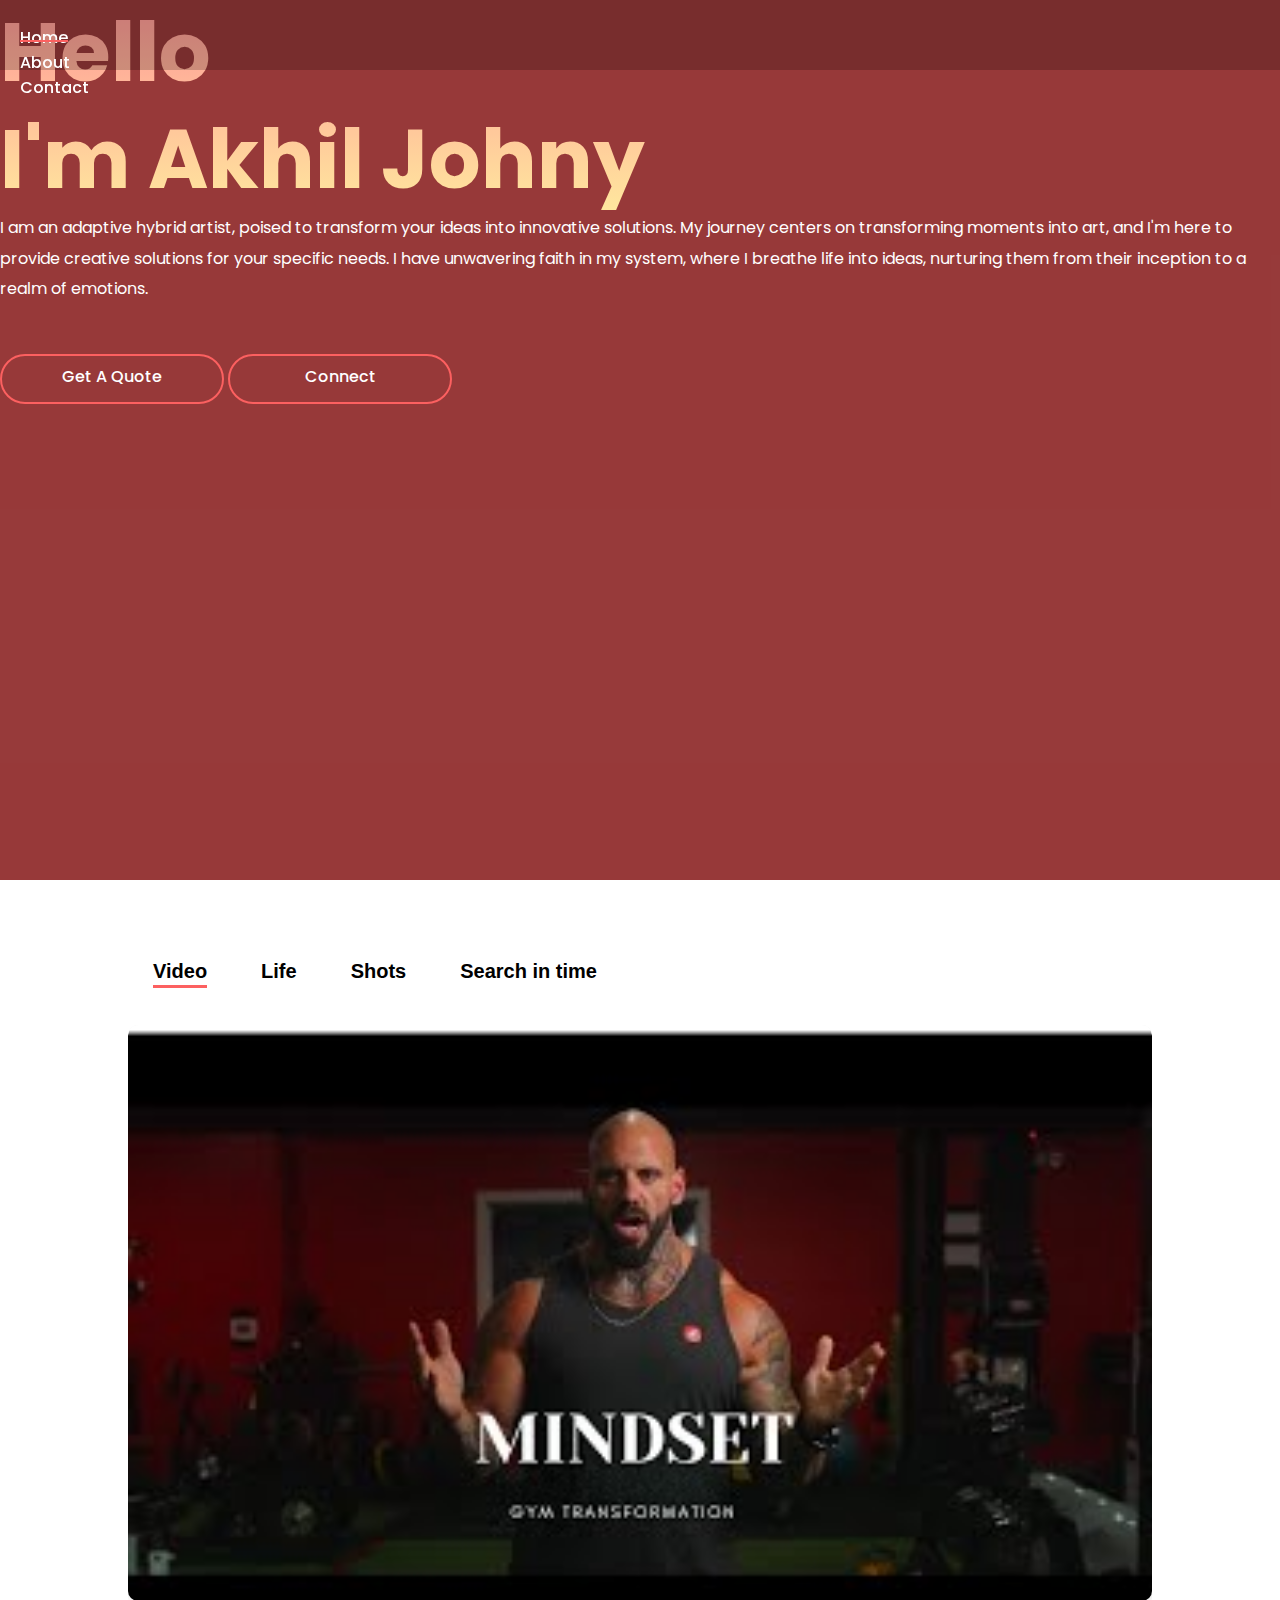
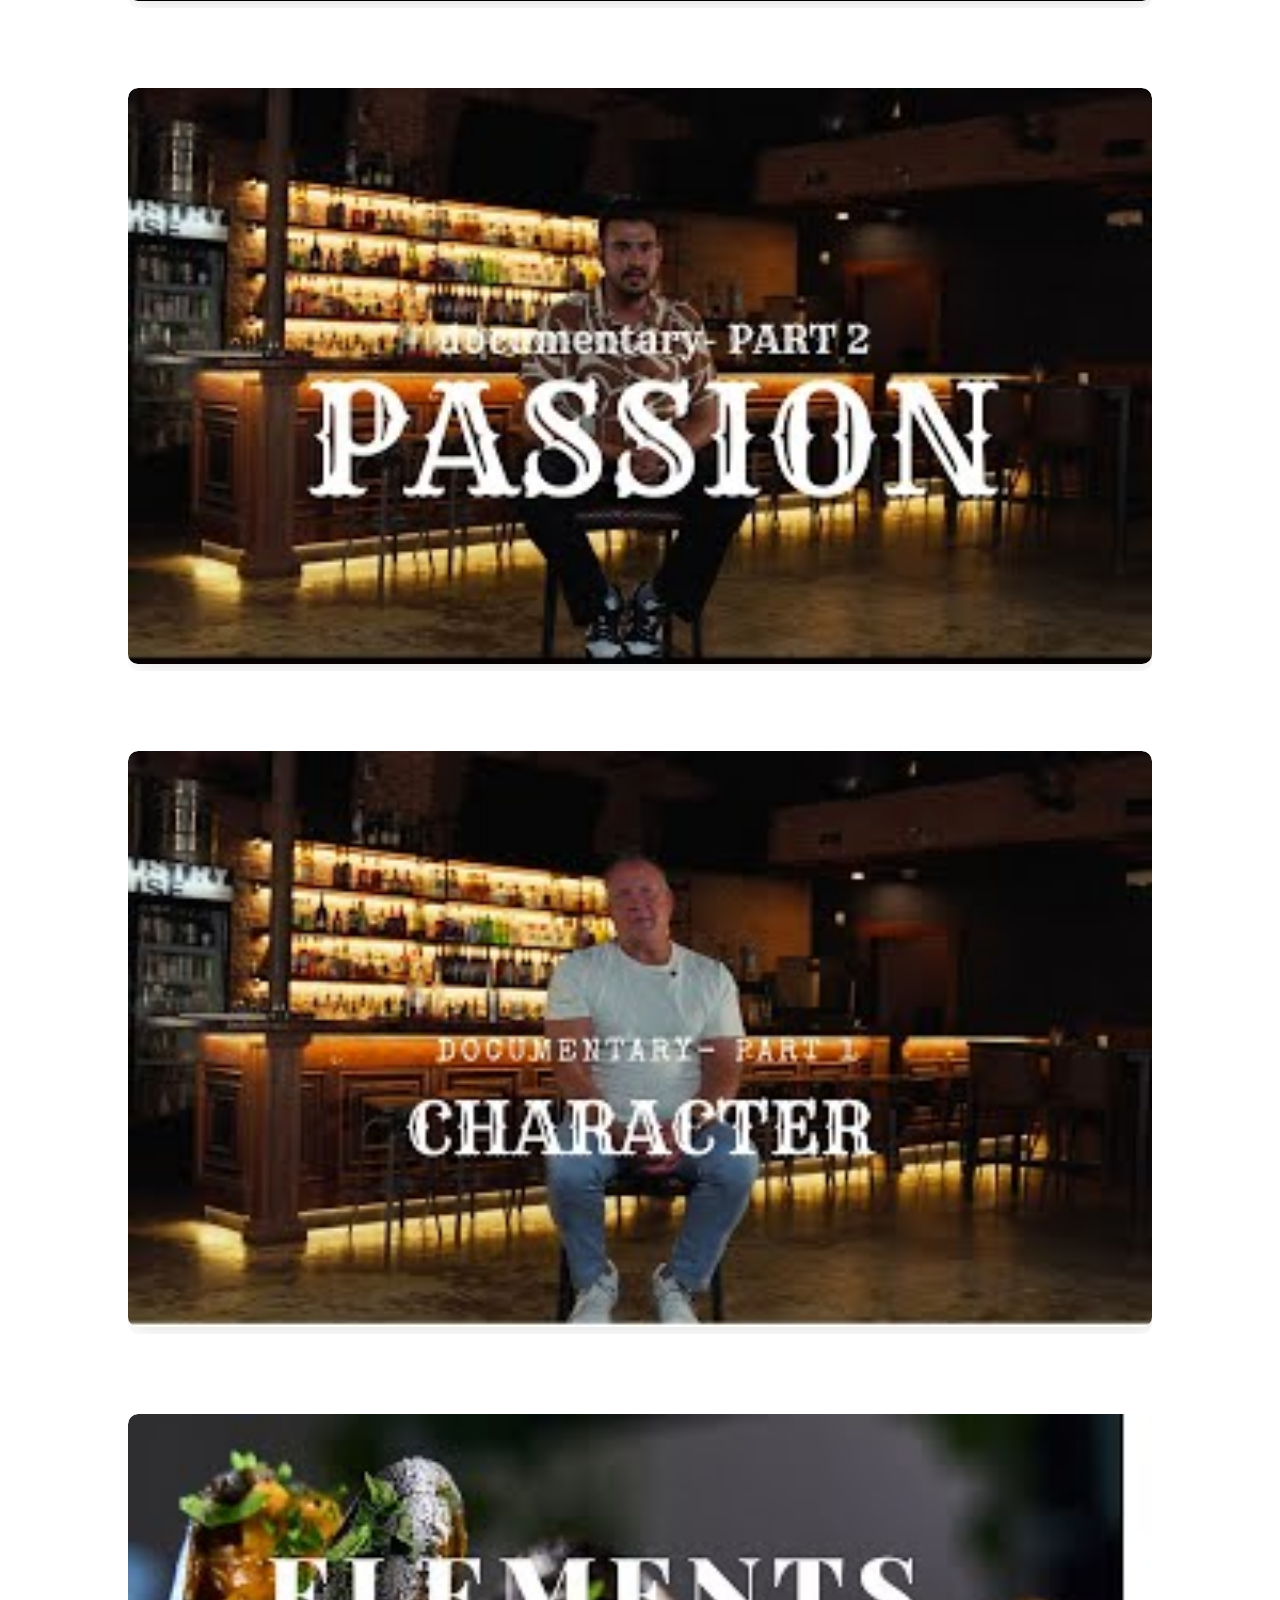
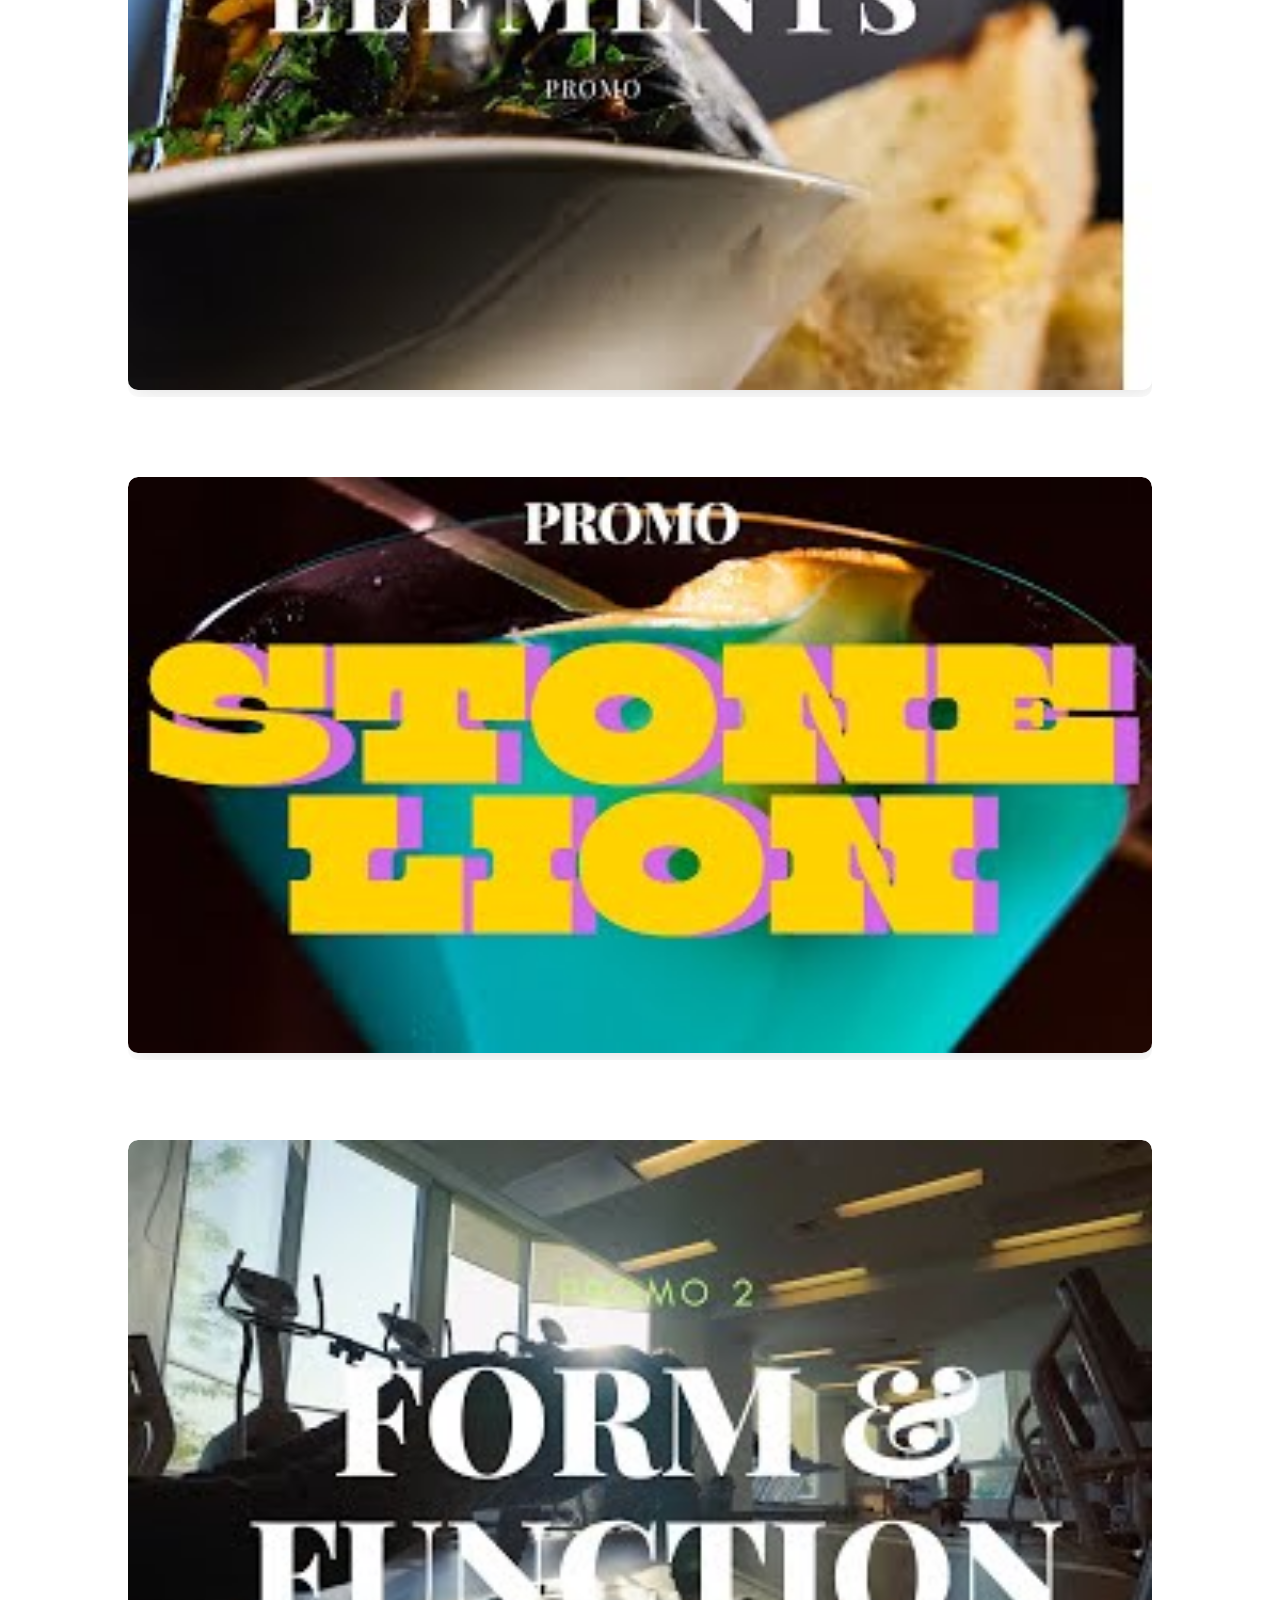
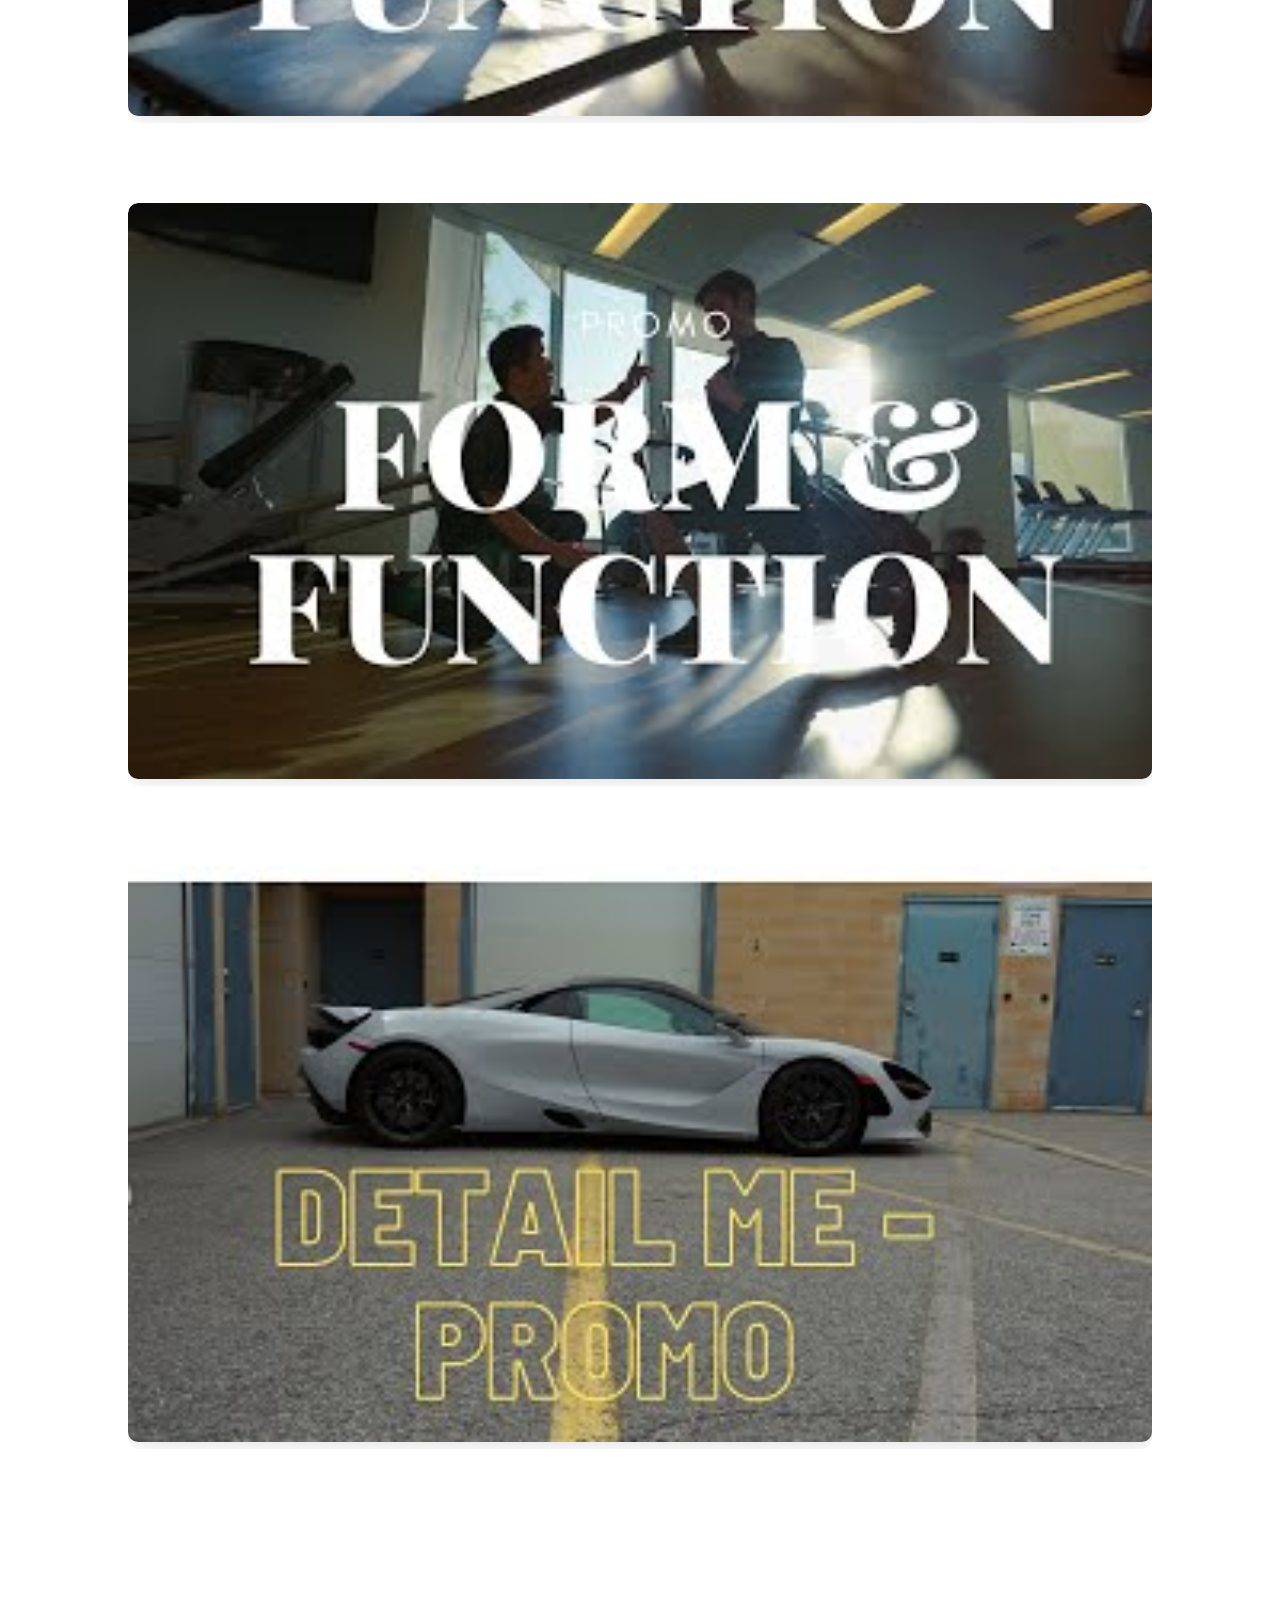
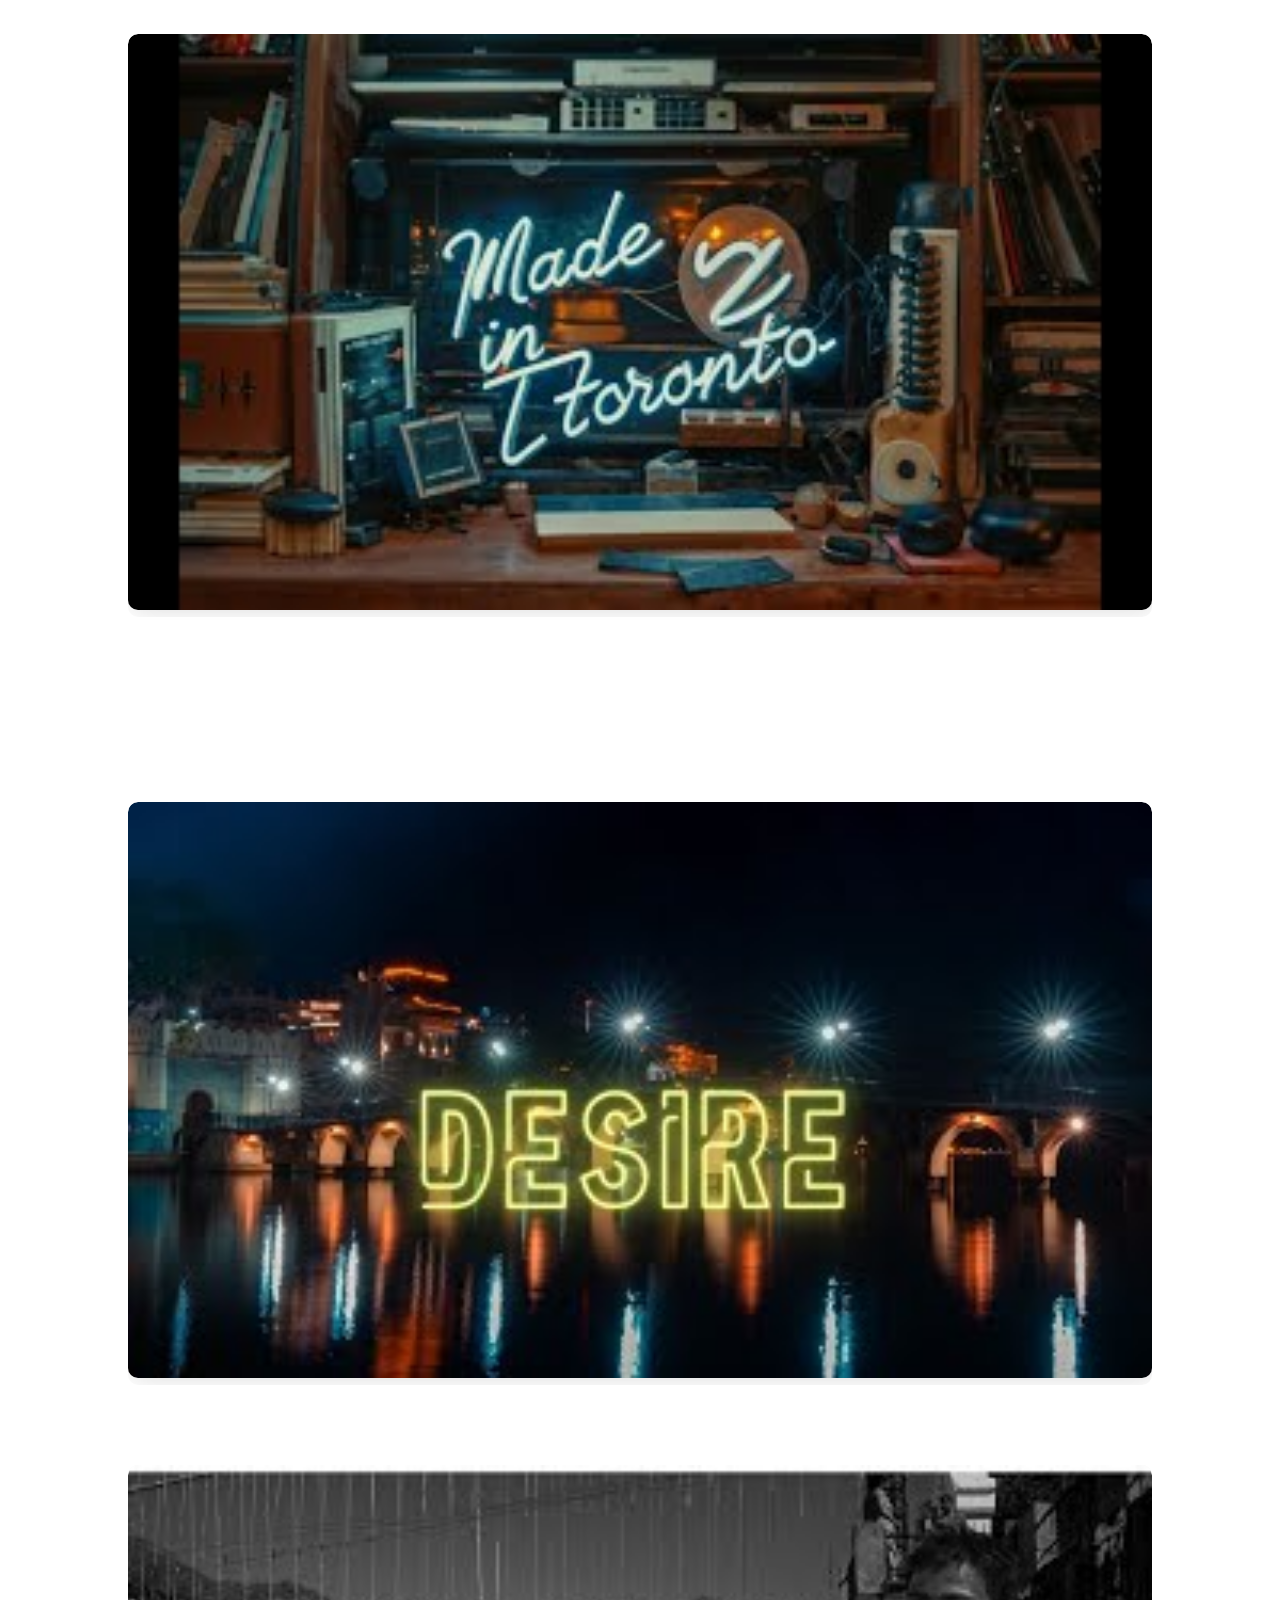
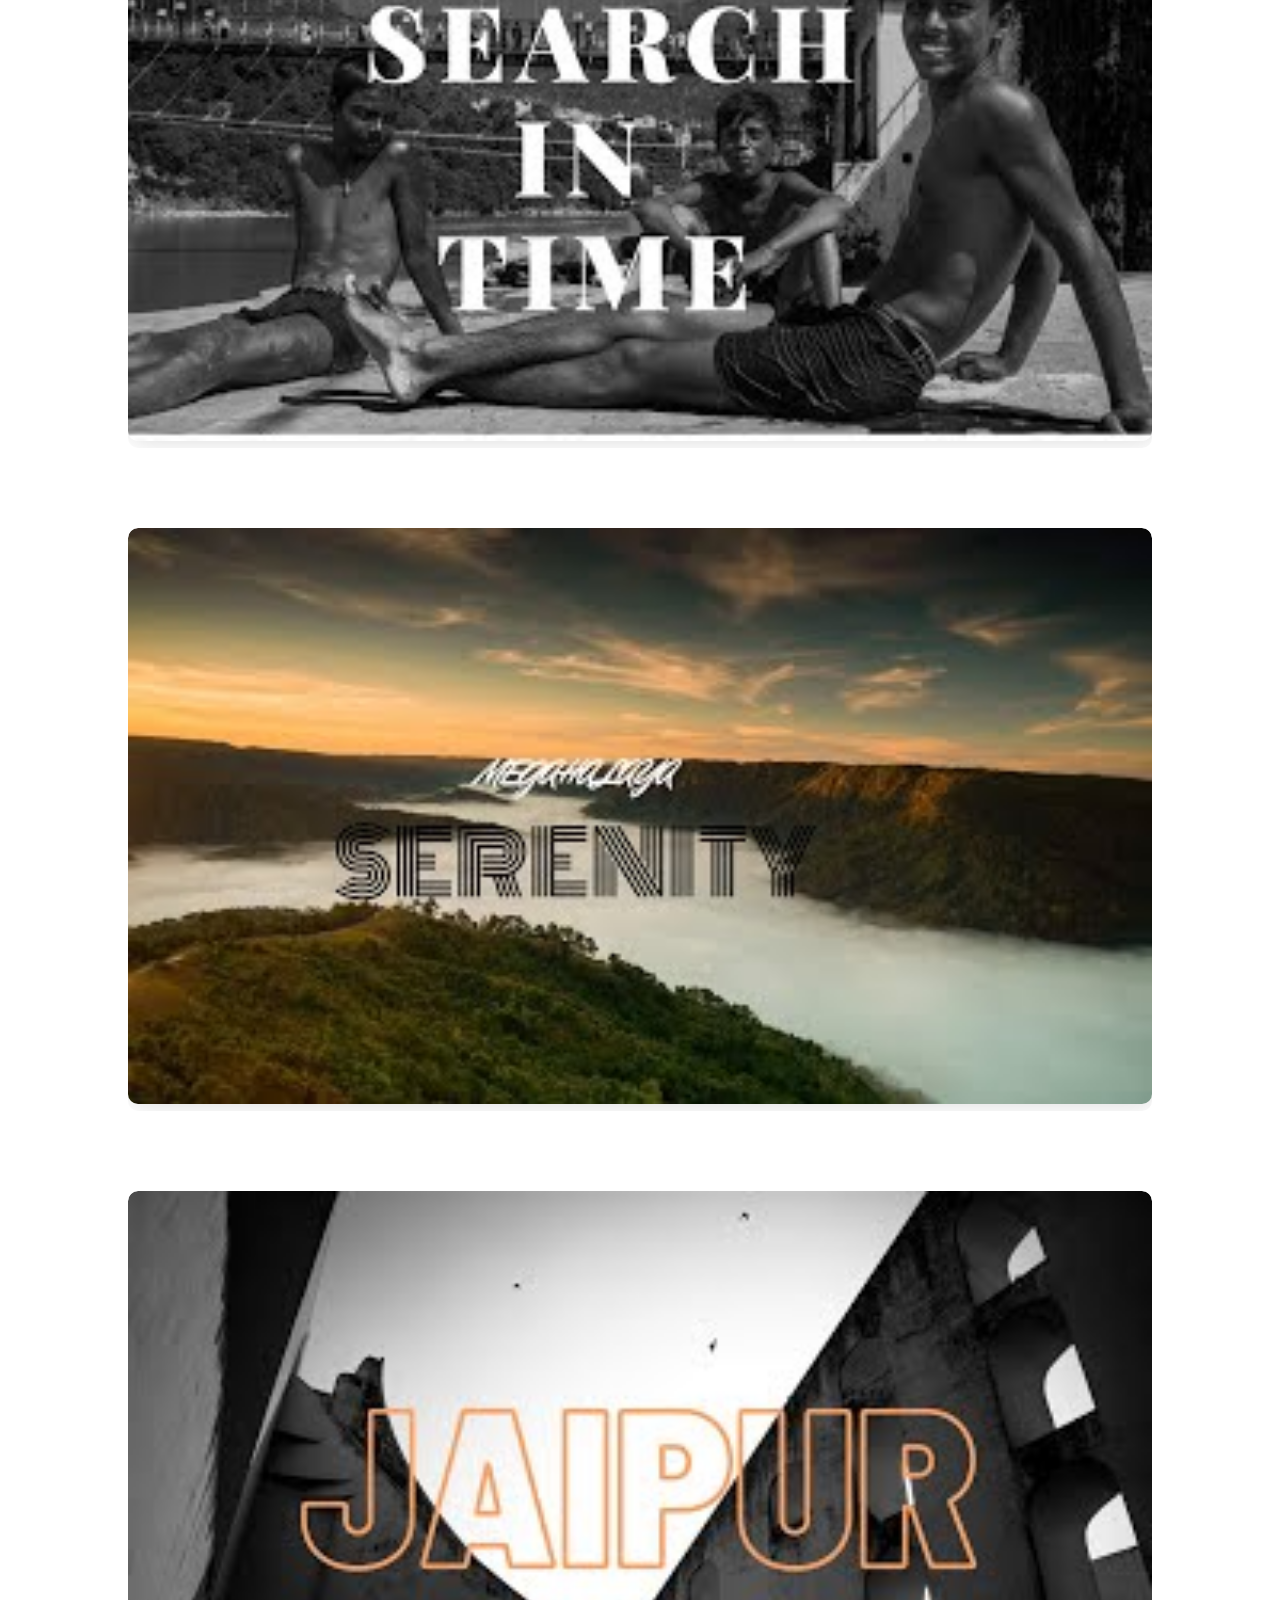
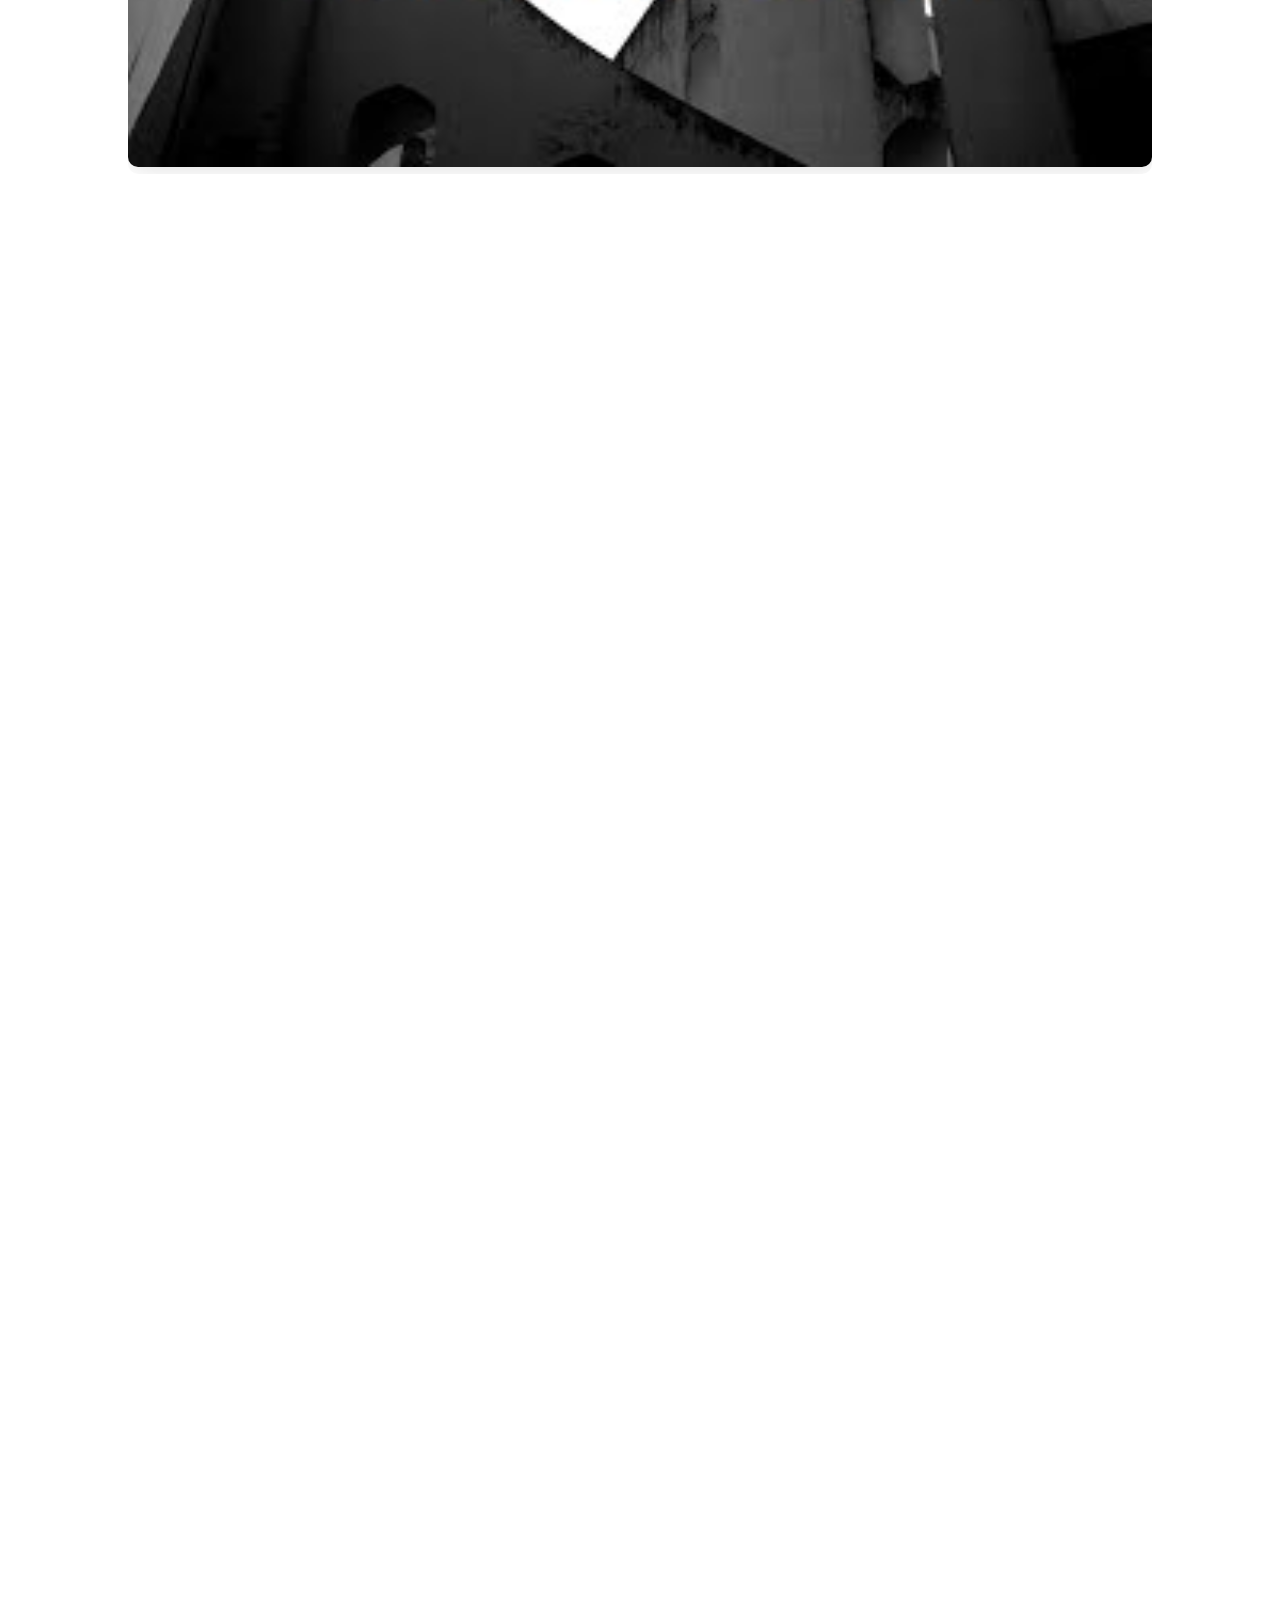
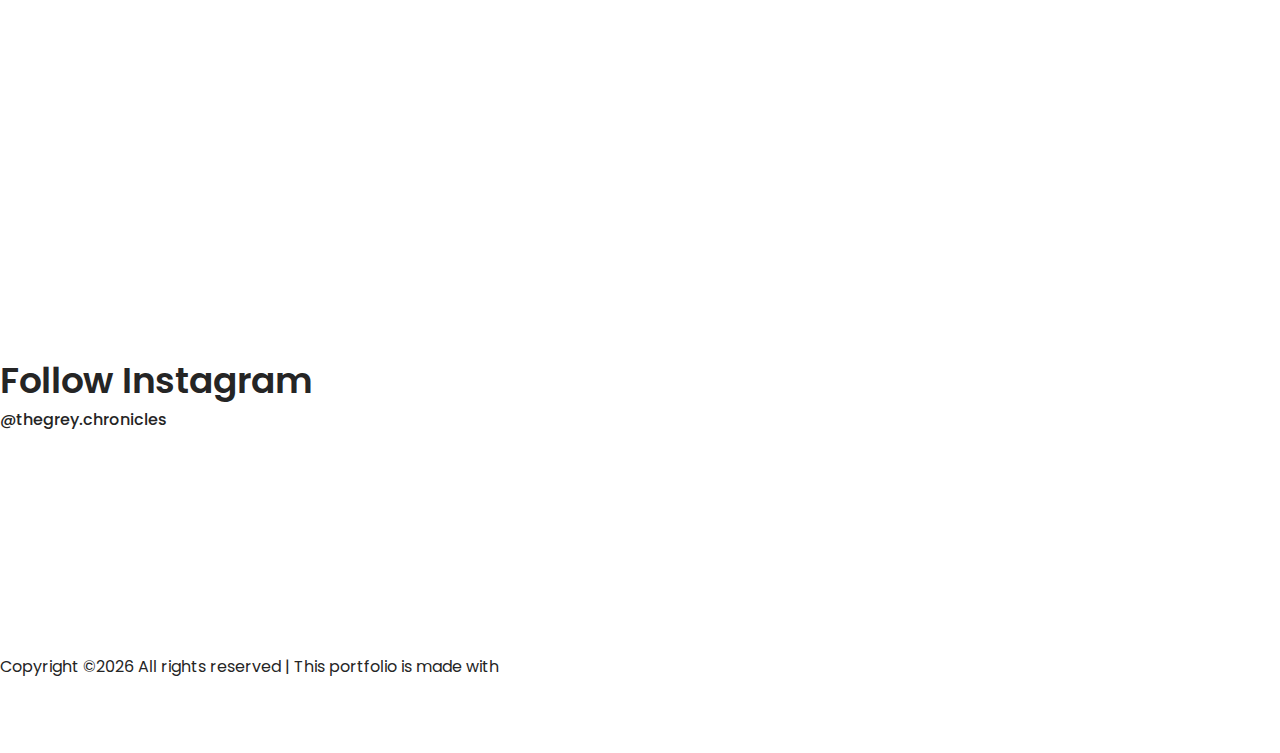
==== commit e0951c6a: "added new video" ====
--- a/index.html
+++ b/index.html
@@ -186,26 +186,18 @@
                     </div>
                 </div>
            </div>
-                <div class="col-12 col-sm-6 col-lg-3 single_gallery_item video mb-30 wow fadeInUp">
-                <div class="single-portfolio-content about-video-area mb-80 wow fadeInUp" data-wow-delay="100ms">
-                    <img src="images/gallery/yt-thumbnail/form&function1" alt="">
-                    <div class="hover-content video-icon">
-                        <a href="https://www.youtube.com/watch?v=stDLYkgUjzc" class="video-play-btn"  style="margin-left:0px;">
-                            <i class="arrow_triangle-right"></i>
-                        </a>
-                    </div>
-                </div>
-           </div>
-                <div class="col-12 col-sm-6 col-lg-3 single_gallery_item video mb-30 wow fadeInUp">
-                <div class="single-portfolio-content about-video-area mb-80 wow fadeInUp" data-wow-delay="100ms">
-                    <img src="images/gallery/yt-thumbnail/elements" alt="">
-                    <div class="hover-content video-icon">
-                        <a href="https://www.youtube.com/watch?v=dsQwdXcdihg" class="video-play-btn"  style="margin-left:0px;">
-                            <i class="arrow_triangle-right"></i>
-                        </a>
-                    </div>
-                </div>
-           </div>
+                 <!--copy div starts here  -->
+               <div class="col-12 col-sm-6 col-lg-3 single_gallery_item video mb-30 wow fadeInUp">
+                    <div class="single-portfolio-content about-video-area mb-80 wow fadeInUp" data-wow-delay="100ms">
+                        <img src="images/gallery/yt-thumbnail/doc-passion.jpg" alt="">
+                        <div class="hover-content video-icon">
+                            <a href="https://www.youtube.com/watch?v=iINA_DrkJHc" class="video-play-btn"  style="margin-left:0px;">
+                                <i class="arrow_triangle-right"></i>
+                            </a>
+                        </div>
+                    </div>
+               </div>
+                <!--copy div ends here  -->
                 <div class="col-12 col-sm-6 col-lg-3 single_gallery_item video mb-30 wow fadeInUp">
                 <div class="single-portfolio-content about-video-area mb-80 wow fadeInUp" data-wow-delay="100ms">
                     <img src="images/gallery/yt-thumbnail/doc-chara.jpg" alt="">
@@ -216,20 +208,50 @@
                     </div>
                 </div>
            </div>
+
+                                 <!--copy div starts here  -->
+               <div class="col-12 col-sm-6 col-lg-3 single_gallery_item video mb-30 wow fadeInUp">
+                    <div class="single-portfolio-content about-video-area mb-80 wow fadeInUp" data-wow-delay="100ms">
+                        <img src="images/gallery/yt-thumbnail/elements.jpg" alt="">
+                        <div class="hover-content video-icon">
+                            <a href="https://www.youtube.com/watch?v=dsQwdXcdihg" class="video-play-btn"  style="margin-left:0px;">
+                                <i class="arrow_triangle-right"></i>
+                            </a>
+                        </div>
+                    </div>
+               </div>
+                <!--copy div ends here  -->
+
+
+
+
                 <div class="col-12 col-sm-6 col-lg-3 single_gallery_item video mb-30 wow fadeInUp">
                     <div class="single-portfolio-content about-video-area mb-80 wow fadeInUp" data-wow-delay="100ms">
                         <img src="images/gallery/yt-thumbnail/stonelion.jpg" alt="">
                         <div class="hover-content video-icon">
-                            <a href="https://www.youtube.com/watch?v=BGsUUWPQHEs" class="video-play-btn"  style="margin-left:0px;">
+                            <a href="https://www.youtube.com/watch?v=IaTkYAcZfvU" class="video-play-btn"  style="margin-left:0px;">
                                 <i class="arrow_triangle-right"></i>
                             </a>
                         </div>
                     </div>
                </div>
 
-                <div class="col-12 col-sm-6 col-lg-3 single_gallery_item video mb-30 wow fadeInUp">
-                    <div class="single-portfolio-content about-video-area mb-80 wow fadeInUp" data-wow-delay="100ms">
-                        <img src="images/gallery/yt-thumbnail/form&function.jpg" alt="">
+                 <!--copy div starts here  -->
+               <div class="col-12 col-sm-6 col-lg-3 single_gallery_item video mb-30 wow fadeInUp">
+                    <div class="single-portfolio-content about-video-area mb-80 wow fadeInUp" data-wow-delay="100ms">
+                        <img src="images/gallery/yt-thumbnail/form&function1.jpg" alt="">
+                        <div class="hover-content video-icon">
+                            <a href="https://www.youtube.com/watch?v=dsQwdXcdihg" class="video-play-btn"  style="margin-left:0px;">
+                                <i class="arrow_triangle-right"></i>
+                            </a>
+                        </div>
+                    </div>
+               </div>
+                <!--copy div ends here  -->
+
+                <div class="col-12 col-sm-6 col-lg-3 single_gallery_item video mb-30 wow fadeInUp">
+                    <div class="single-portfolio-content about-video-area mb-80 wow fadeInUp" data-wow-delay="100ms">
+                        <img src="images/gallery/yt-thumbnail/form&function2.jpg" alt="">
                         <div class="hover-content video-icon">
                             <a href="https://www.youtube.com/watch?v=W0s-CXLxhkg" class="video-play-btn"  style="margin-left:0px;">
                                 <i class="arrow_triangle-right"></i>
@@ -243,7 +265,7 @@
                     <div class="single-portfolio-content about-video-area mb-80 wow fadeInUp" data-wow-delay="100ms">
                         <img src="images/gallery/yt-thumbnail/detailme.jpg" alt="">
                         <div class="hover-content video-icon">
-                            <a href="https://www.youtube.com/watch?v=docYBW7akAI" class="video-play-btn"  style="margin-left:0px;">
+                            <a href="https://www.youtube.com/watch?v=cQuyWO9vlk8" class="video-play-btn"  style="margin-left:0px;">
                                 <i class="arrow_triangle-right"></i>
                             </a>
                         </div>
@@ -251,16 +273,7 @@
                </div>
                 <!--copy div ends here  -->
 
-               <div class="col-12 col-sm-6 col-lg-3 single_gallery_item video mb-30 wow fadeInUp">
-                    <div class="single-portfolio-content about-video-area mb-80 wow fadeInUp" data-wow-delay="100ms">
-                        <img src="images/gallery/yt-thumbnail/clientjourney.jpg" alt="">
-                        <div class="hover-content video-icon">
-                            <a href="https://www.youtube.com/watch?v=xDNXGwvSalU" class="video-play-btn"  style="margin-left:0px;">
-                                <i class="arrow_triangle-right"></i>
-                            </a>
-                        </div>
-                    </div>
-                </div>
+
                <div class="col-12 col-sm-6 col-lg-3 single_gallery_item video mb-30 wow fadeInUp">
                     <div class="single-portfolio-content about-video-area mb-80 wow fadeInUp" data-wow-delay="100ms">
                         <img src="images/gallery/yt-thumbnail/naigra.jpg" alt="">
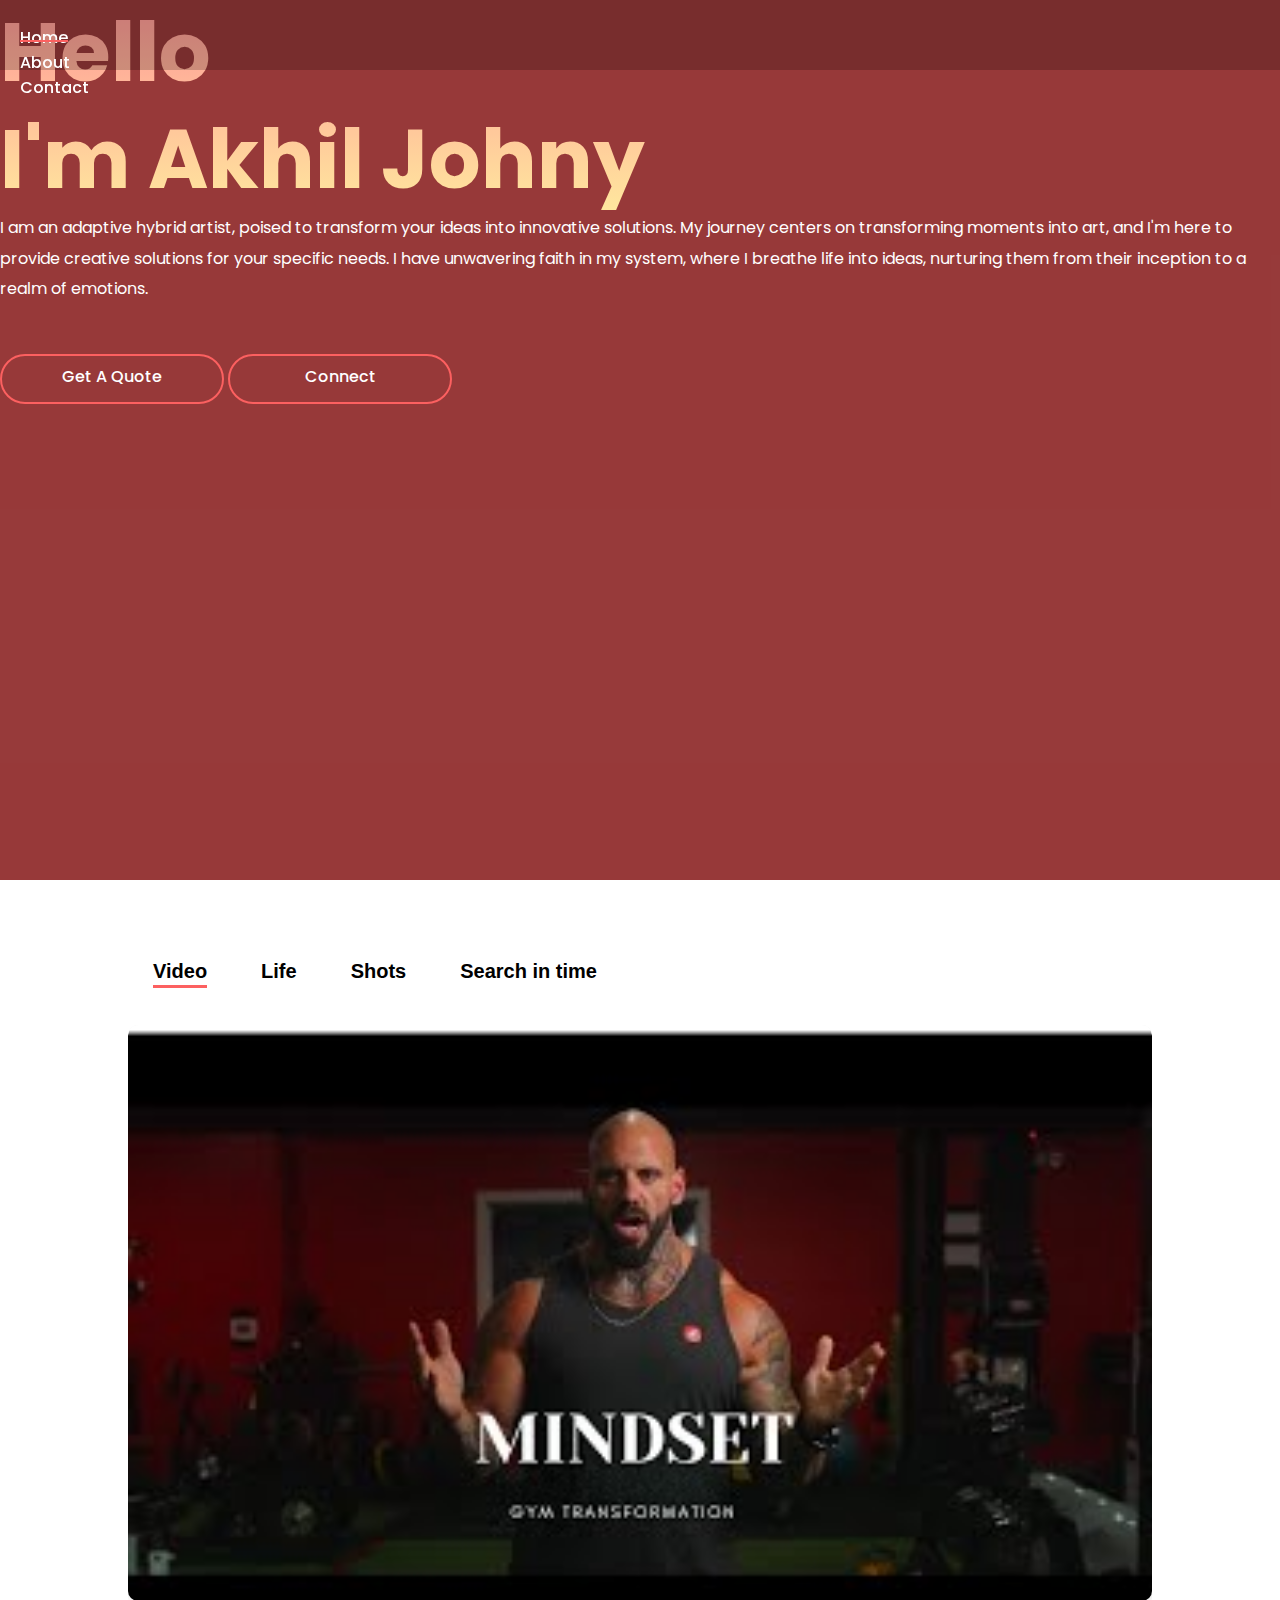
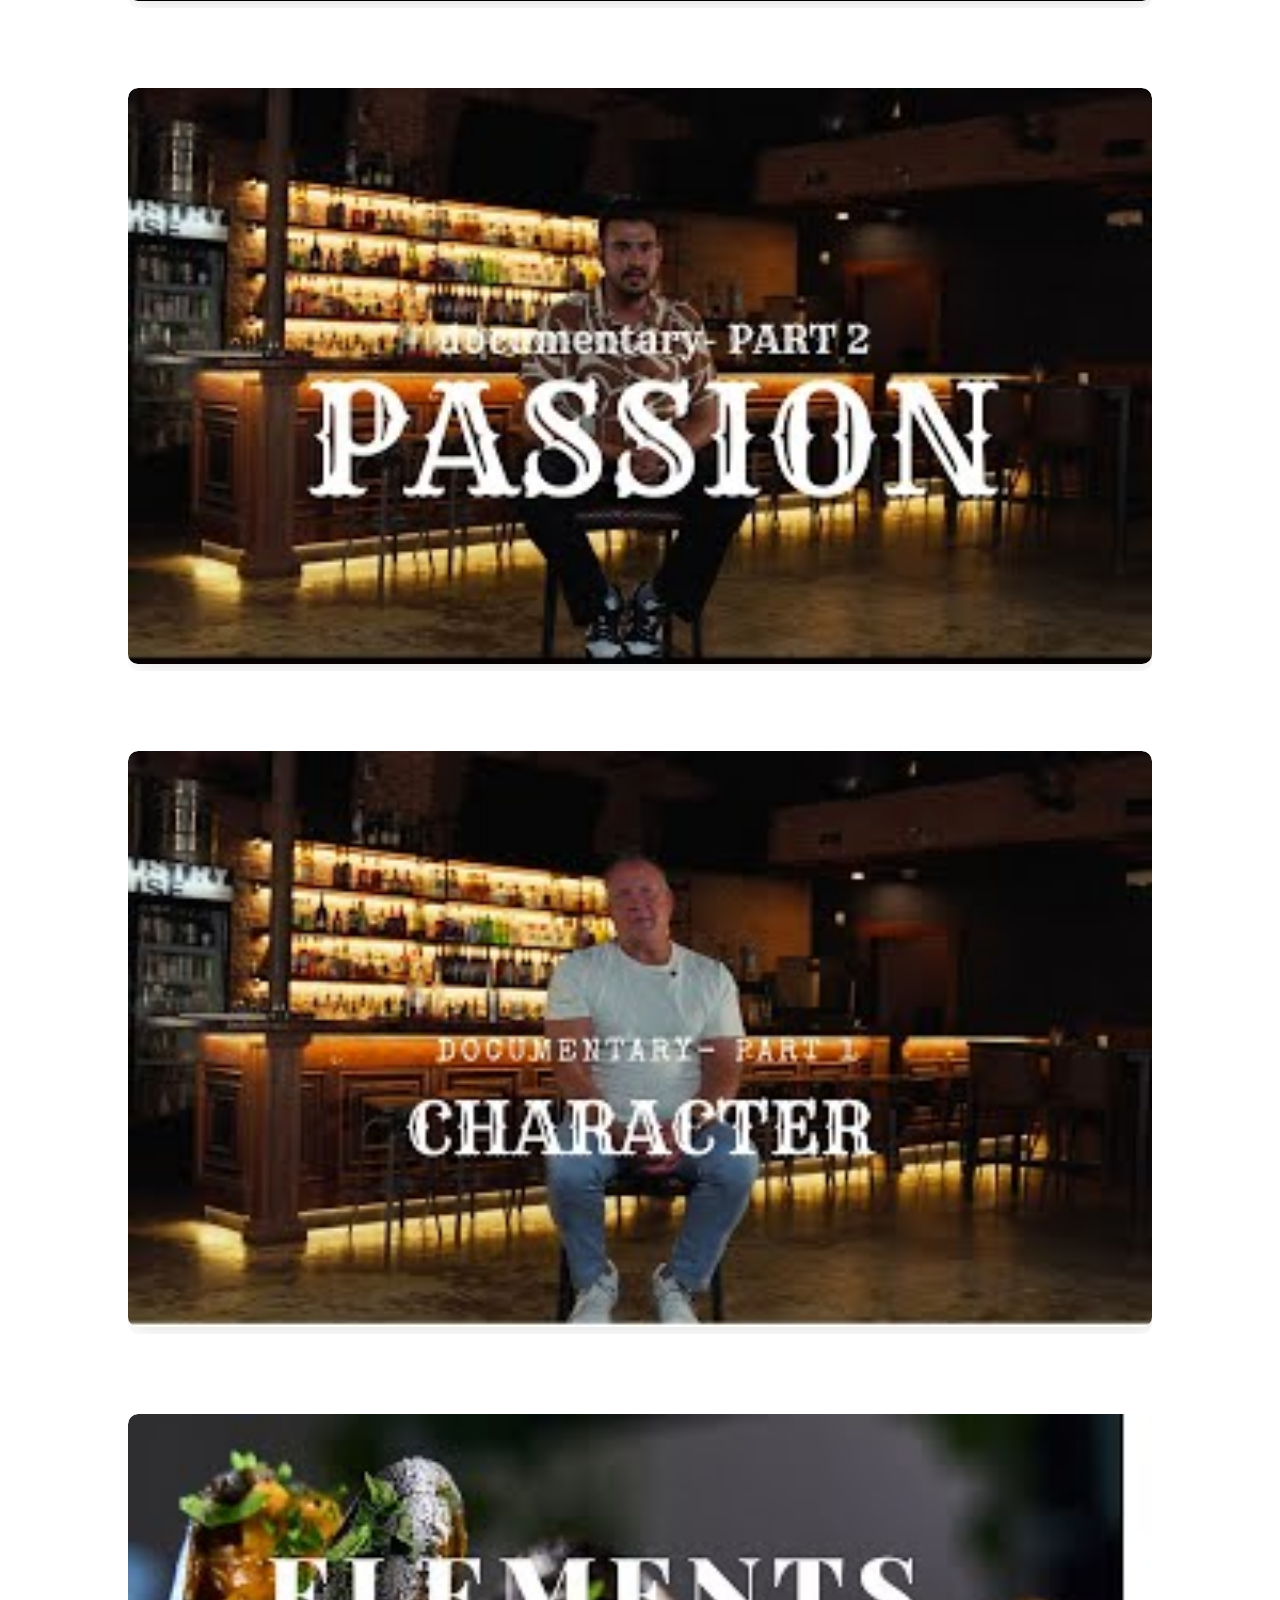
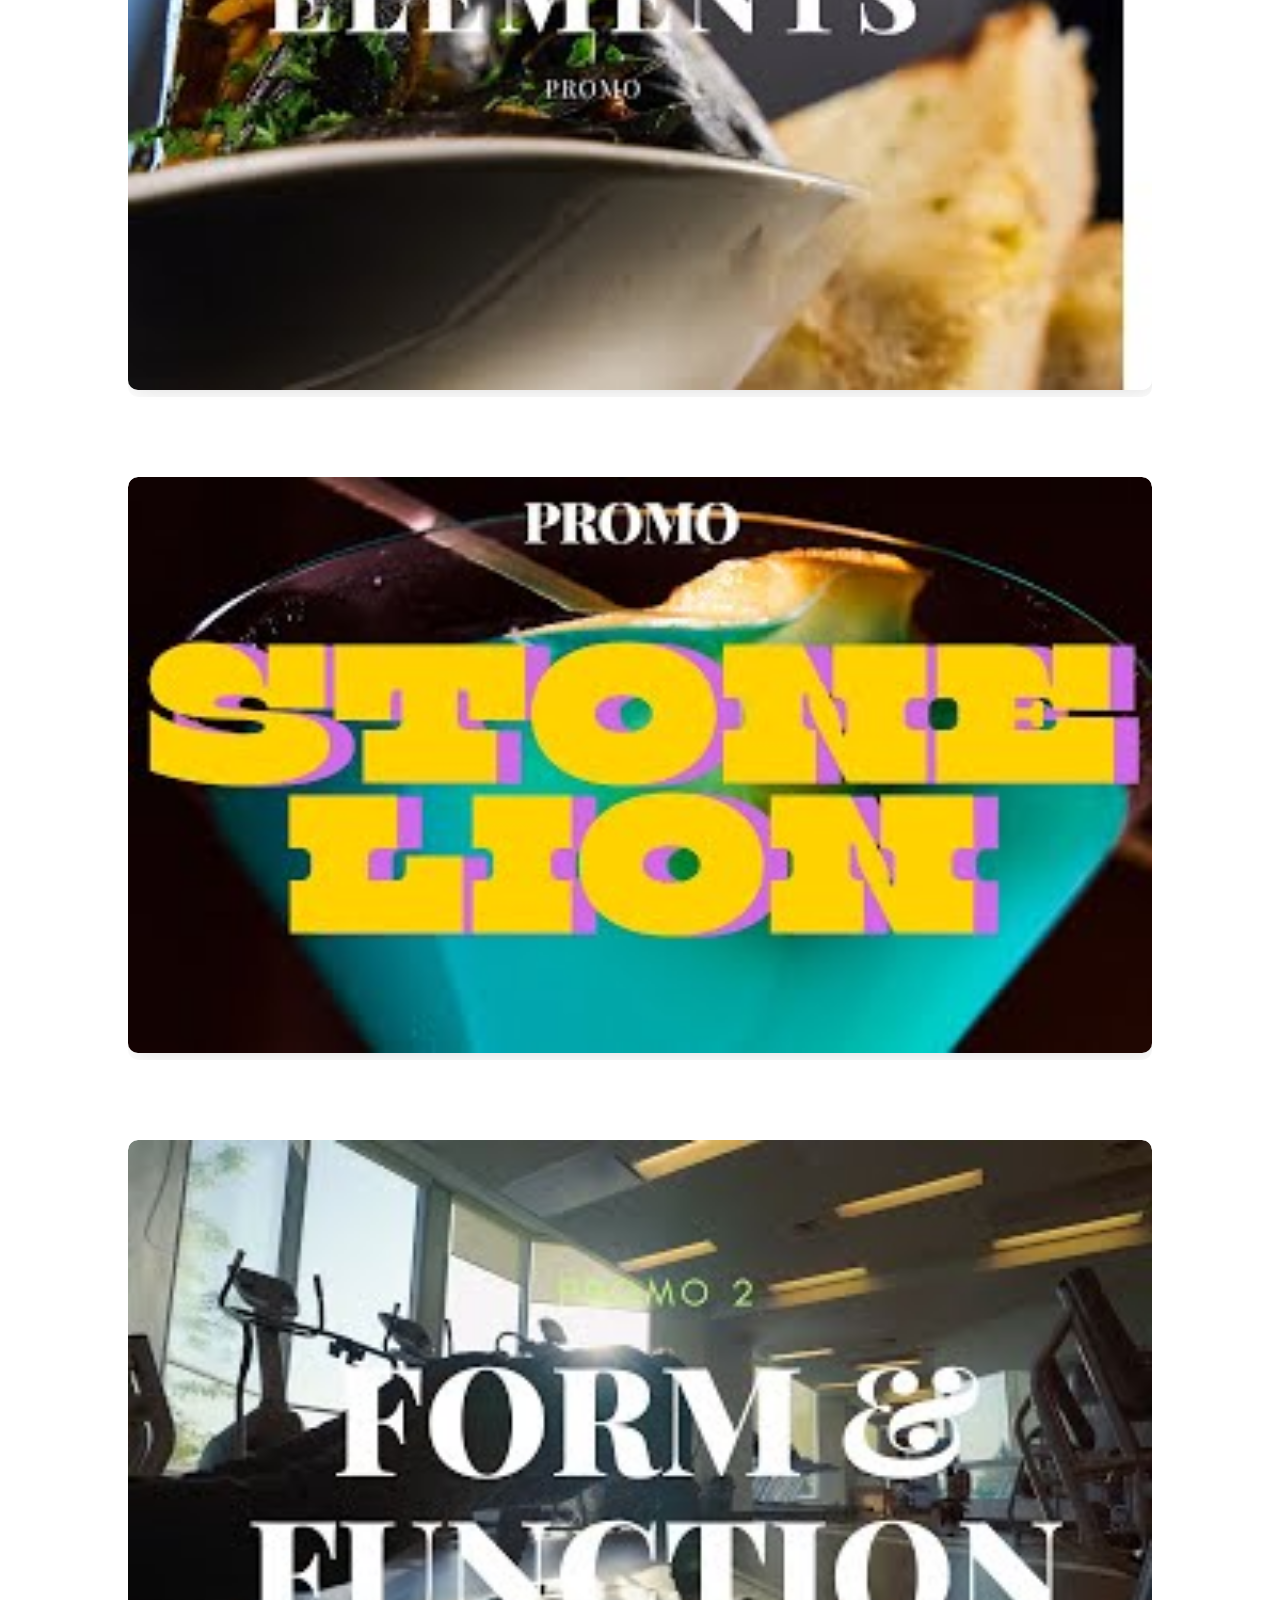
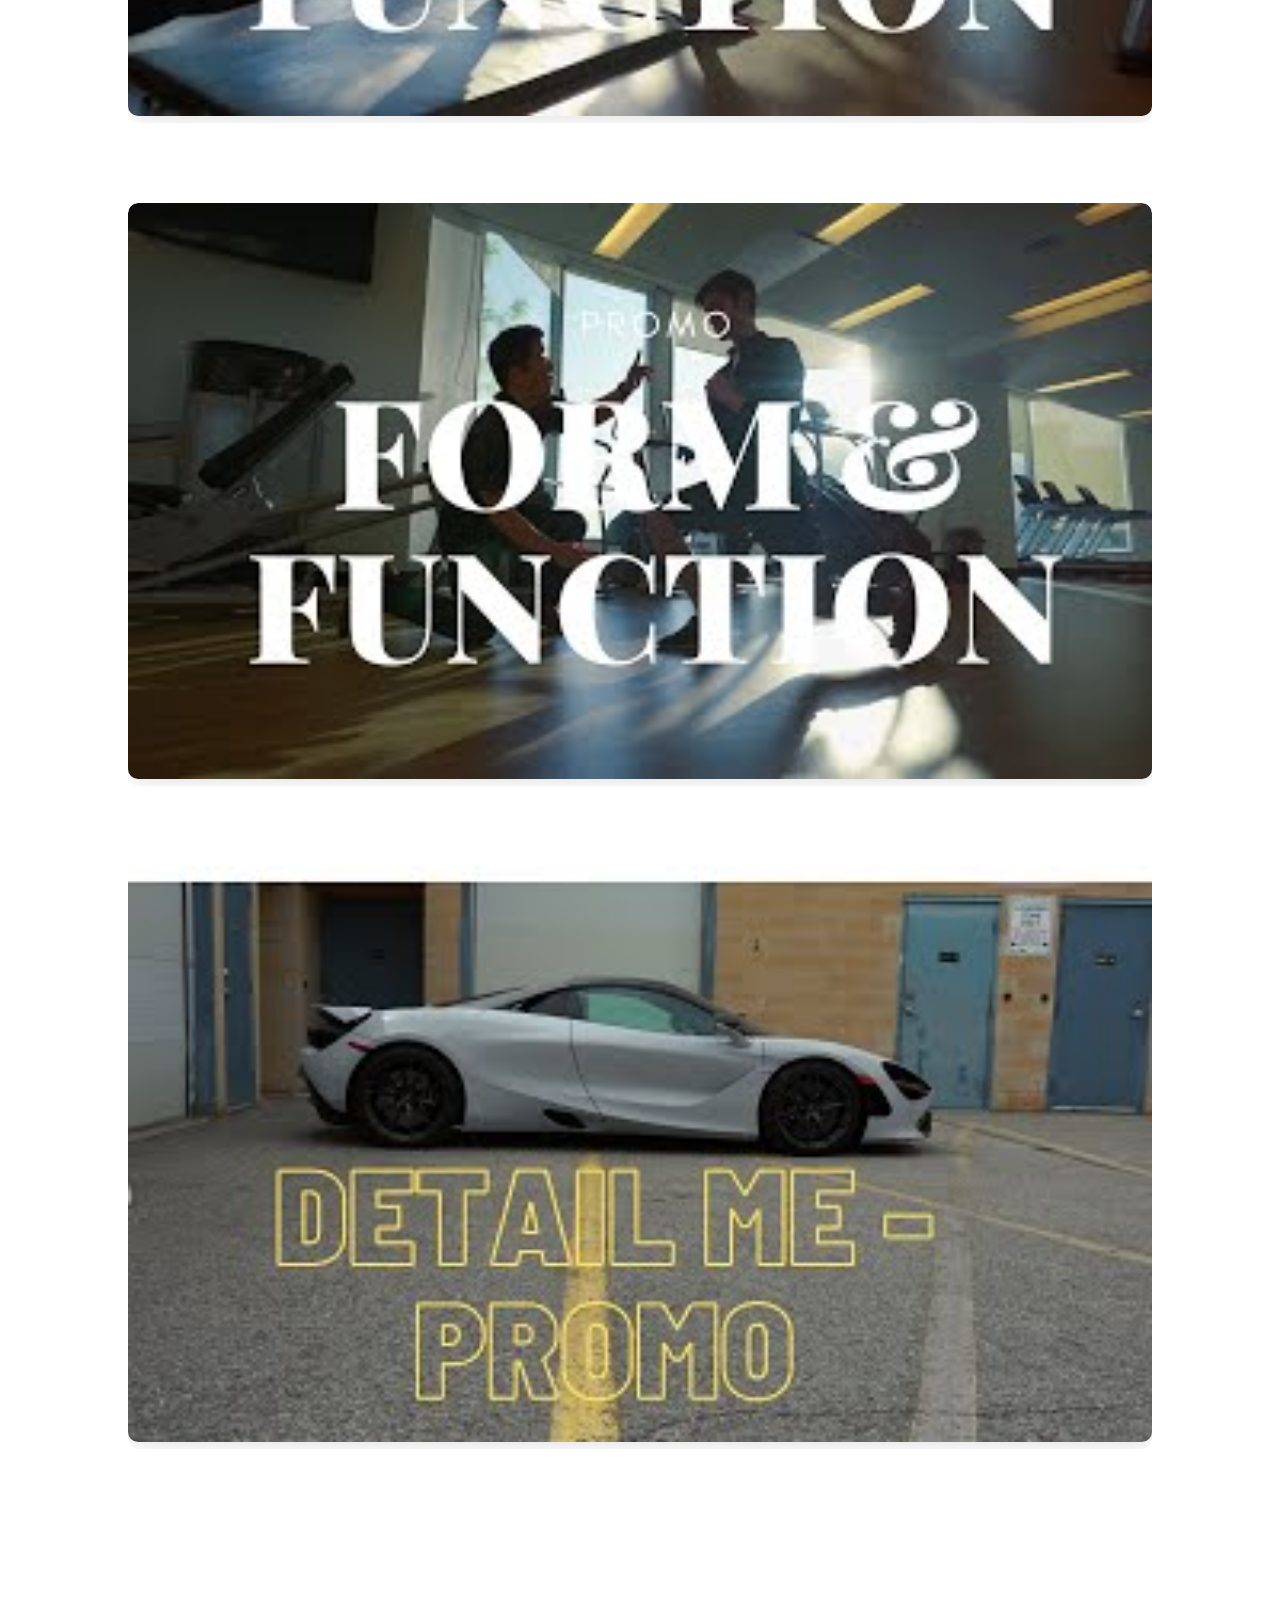
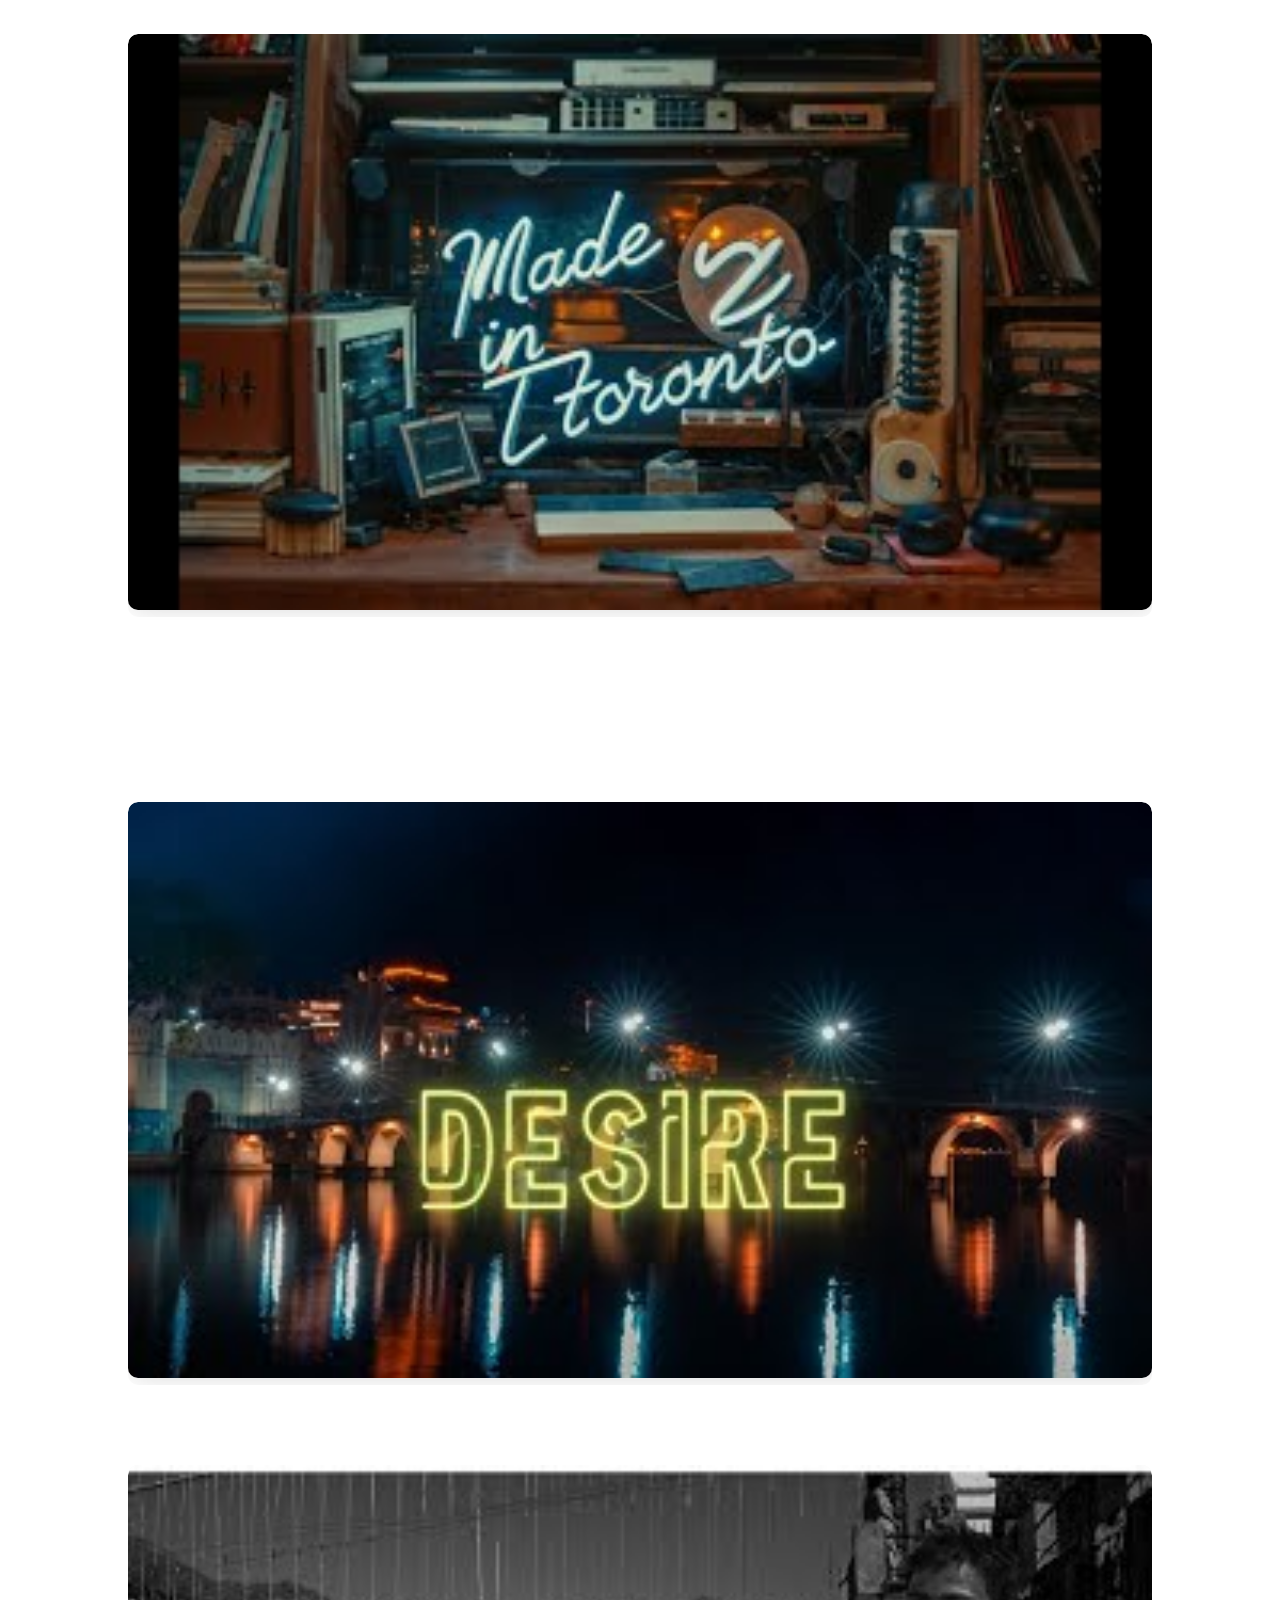
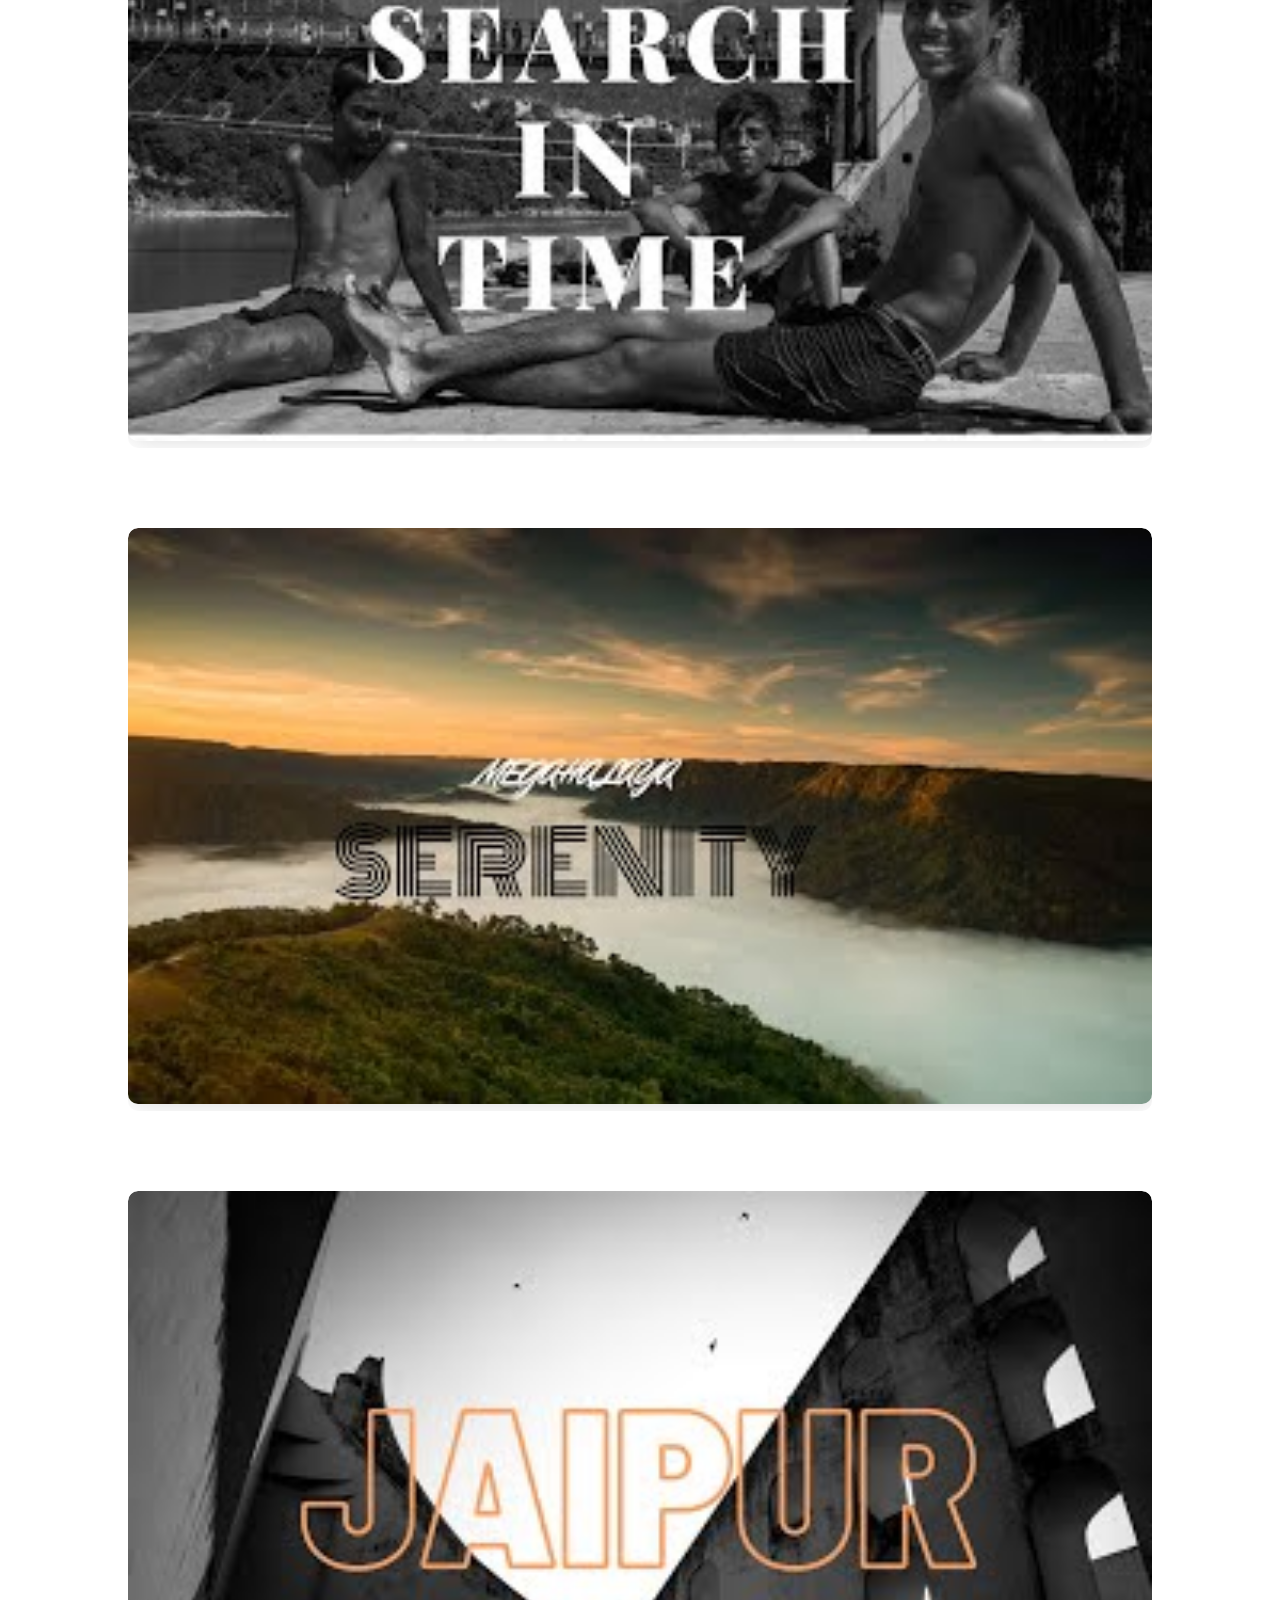
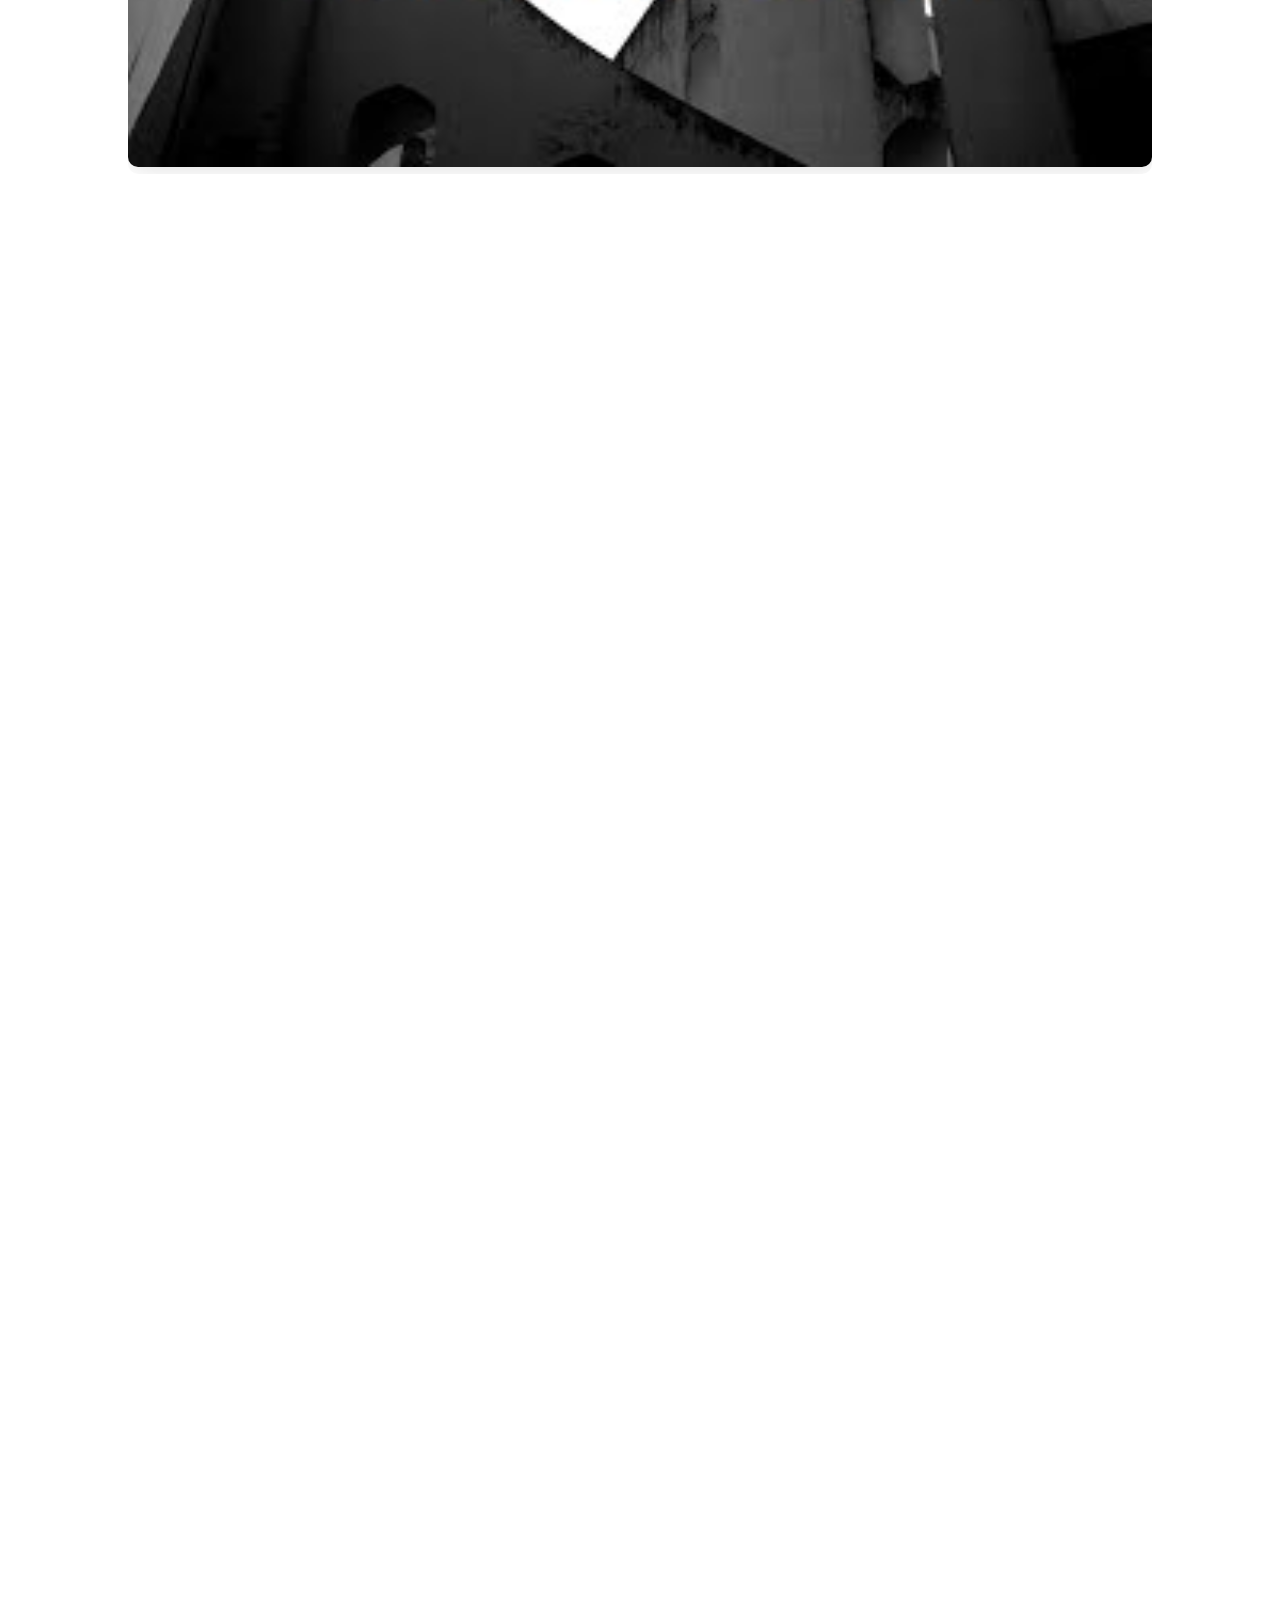
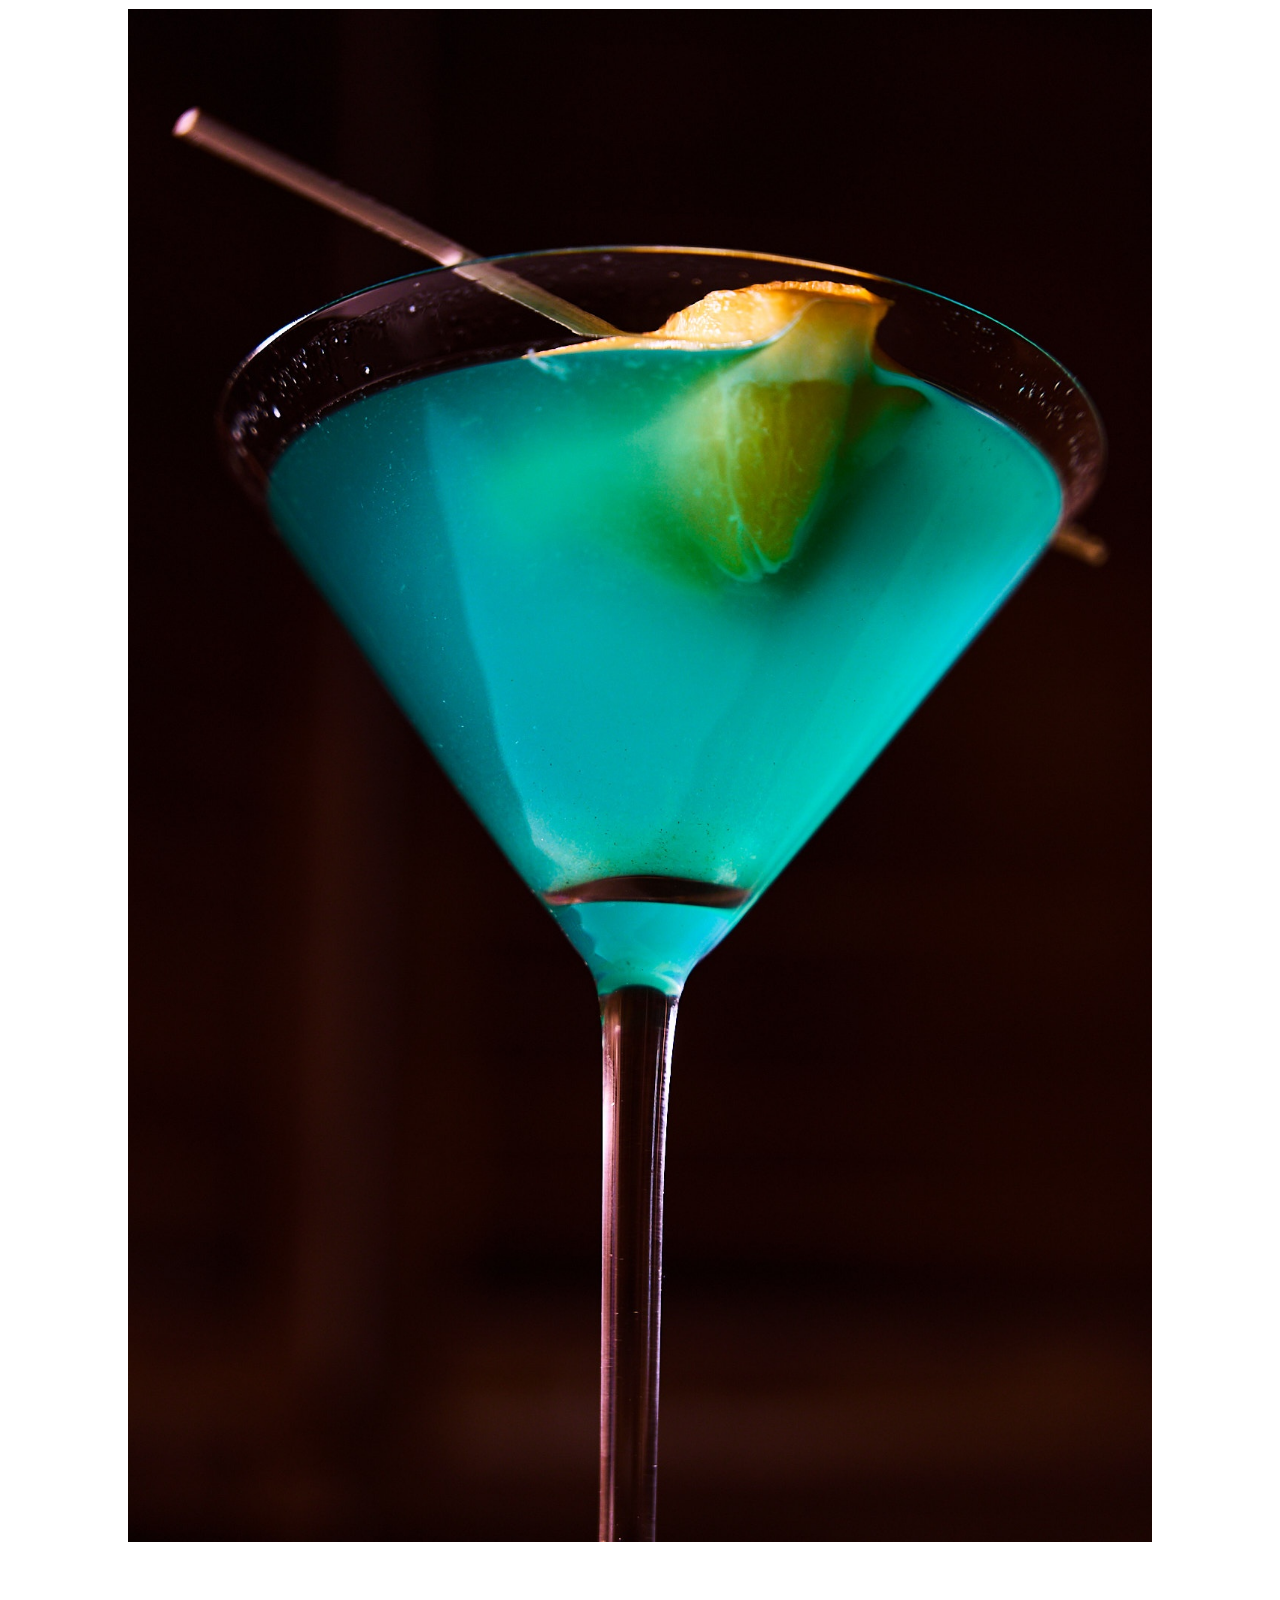
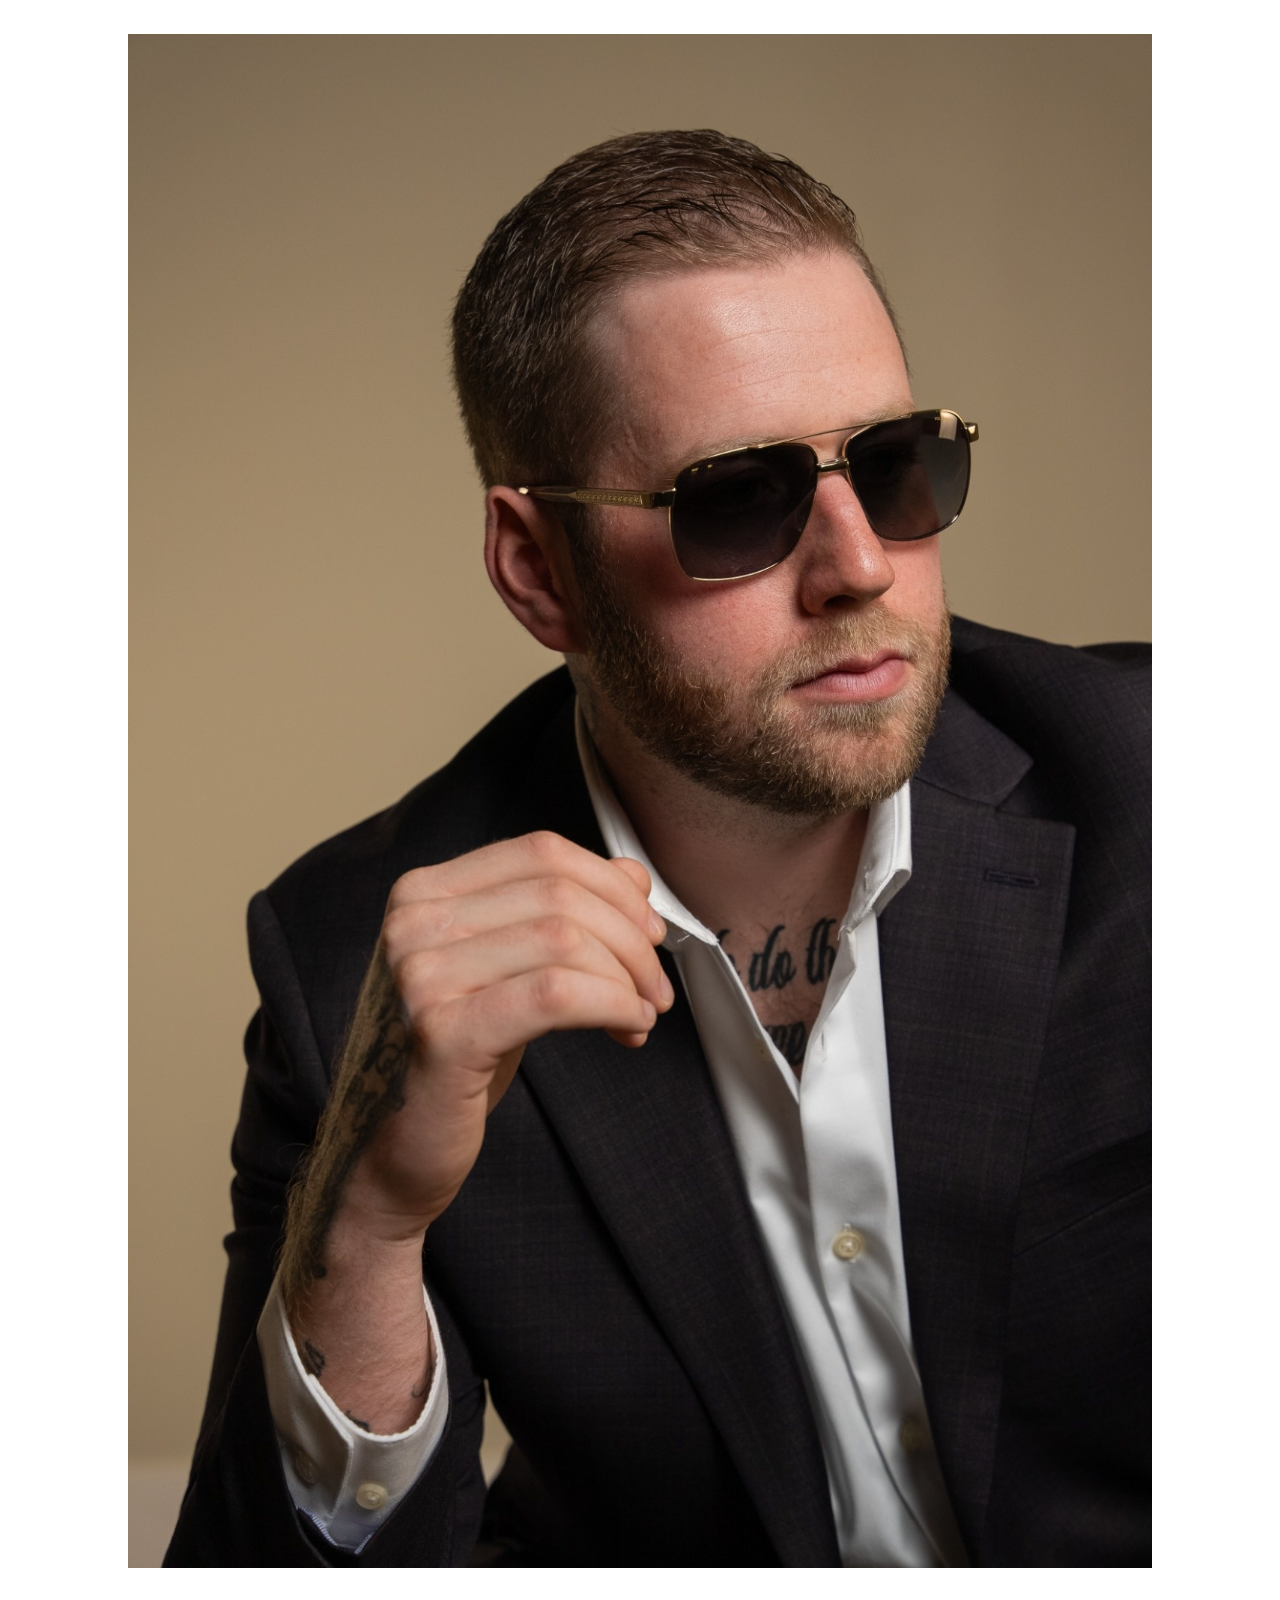
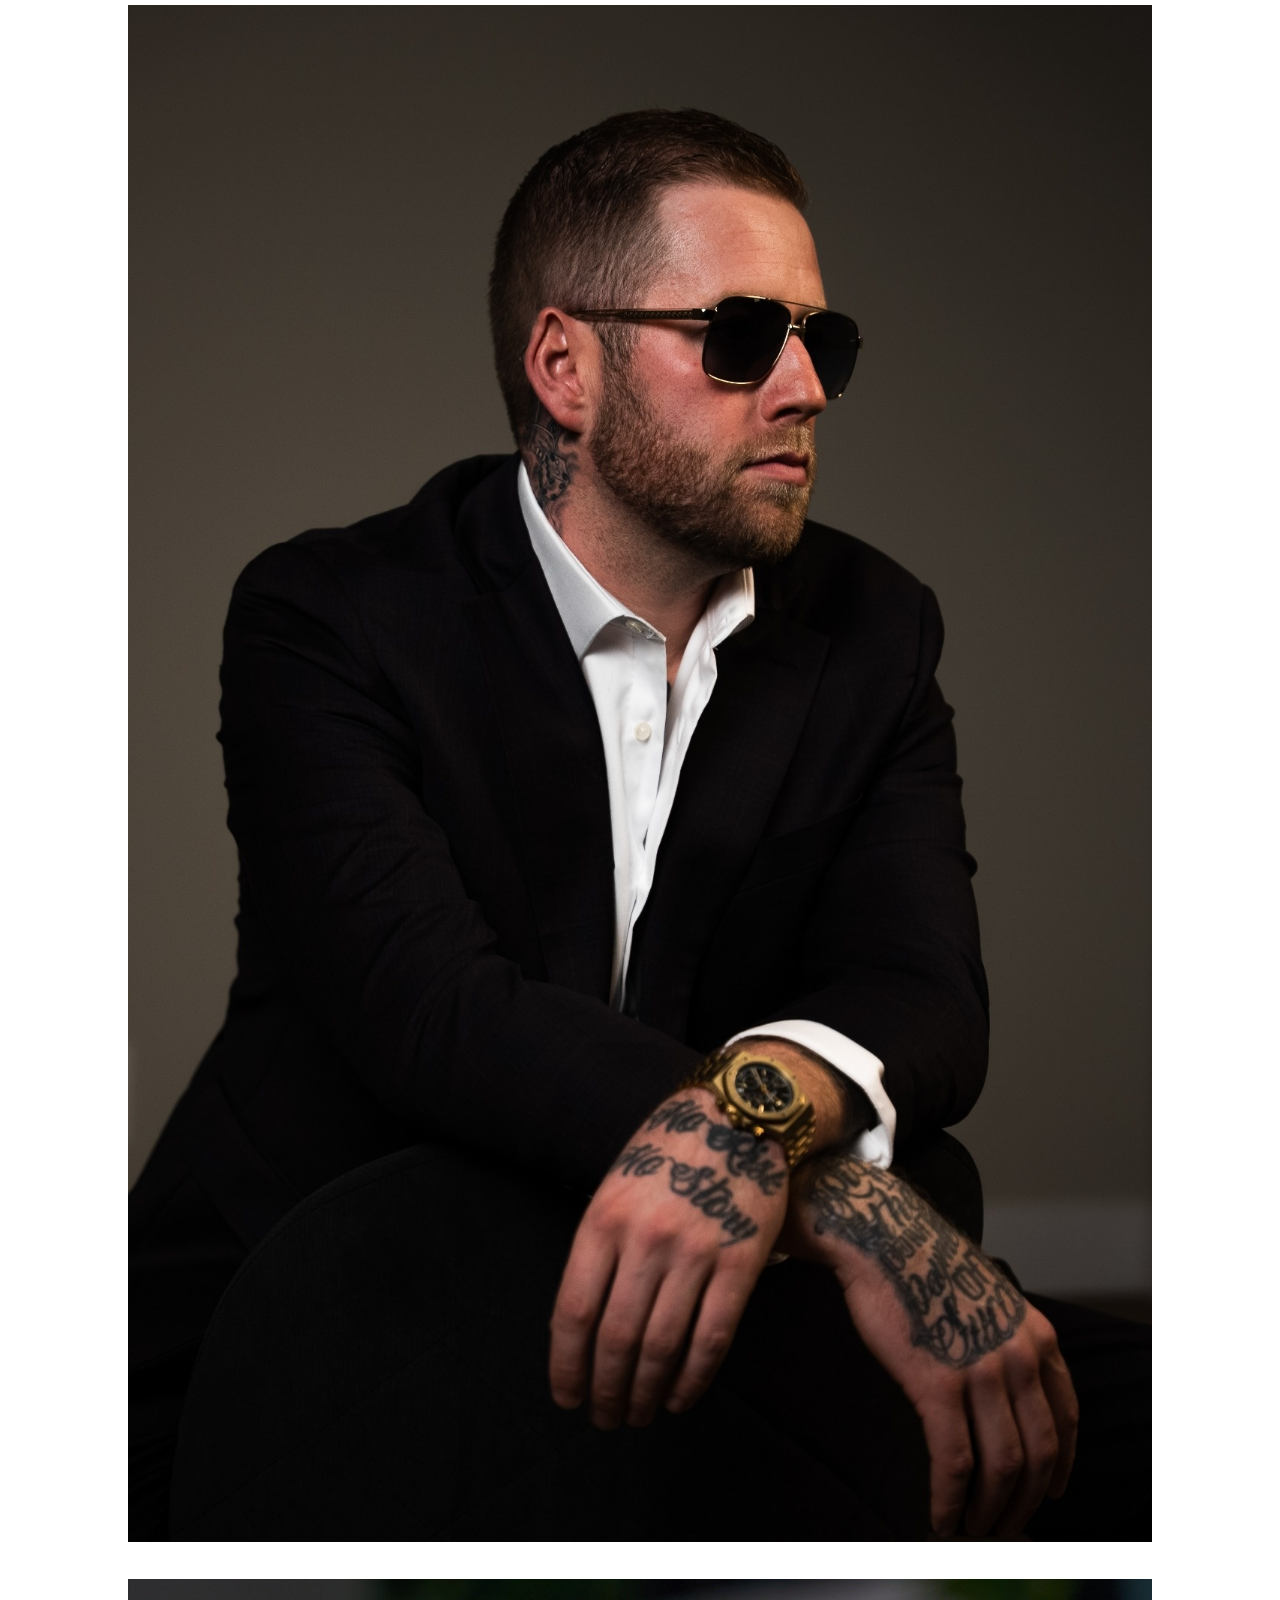
==== commit 8799ae4c: "added new video" ====
--- a/index.html
+++ b/index.html
@@ -431,9 +431,9 @@
                 </div>
                 <div class="col-12 col-sm-6 col-lg-6 single_gallery_item life mb-30 wow fadeInUp" data-wow-delay="100ms">
                     <div class="single-portfolio-content">
-                        <img src="images/gallery/life/6.jpg" alt="">
-                        <div class="hover-content">
-                            <a href="images/gallery/life/6.jpg" class="portfolio-img">+</a>
+                        <img src="images/gallery/life/6a.jpg" alt="">
+                        <div class="hover-content">
+                            <a href="images/gallery/life/6a.jpg" class="portfolio-img">+</a>
                         </div>
                     </div>
                 </div>
@@ -463,9 +463,9 @@
                 </div>
                 <div class="col-12 col-sm-6 col-lg-6 single_gallery_item life mb-30 wow fadeInUp" data-wow-delay="100ms">
                     <div class="single-portfolio-content">
-                        <img src="images/gallery/life/10.jpg" alt="">
-                        <div class="hover-content">
-                            <a href="images/gallery/life/10.jpg" class="portfolio-img">+</a>
+                        <img src="images/gallery/life/10a.jpg" alt="">
+                        <div class="hover-content">
+                            <a href="images/gallery/life/10a.jpg" class="portfolio-img">+</a>
                         </div>
                     </div>
                 </div>
@@ -479,25 +479,25 @@
                 </div>
                 <div class="col-12 col-sm-6 col-lg-6 single_gallery_item life mb-30 wow fadeInUp" data-wow-delay="100ms">
                     <div class="single-portfolio-content">
-                        <img src="images/gallery/life/12.jpg" alt="">
-                        <div class="hover-content">
-                            <a href="images/gallery/life/12.jpg" class="portfolio-img">+</a>
-                        </div>
-                    </div>
-                </div>
-                <div class="col-12 col-sm-6 col-lg-6 single_gallery_item life mb-30 wow fadeInUp" data-wow-delay="100ms">
-                    <div class="single-portfolio-content">
-                        <img src="images/gallery/life/13.jpg" alt="">
-                        <div class="hover-content">
-                            <a href="images/gallery/life/13.jpg" class="portfolio-img">+</a>
-                        </div>
-                    </div>
-                </div>
-                <div class="col-12 col-sm-6 col-lg-6 single_gallery_item life mb-30 wow fadeInUp" data-wow-delay="100ms">
-                    <div class="single-portfolio-content">
-                        <img src="images/gallery/life/14.jpg" alt="">
-                        <div class="hover-content">
-                            <a href="images/gallery/life/14.jpg" class="portfolio-img">+</a>
+                        <img src="images/gallery/life/12a.jpg" alt="">
+                        <div class="hover-content">
+                            <a href="images/gallery/life/12a.jpg" class="portfolio-img">+</a>
+                        </div>
+                    </div>
+                </div>
+                <div class="col-12 col-sm-6 col-lg-6 single_gallery_item life mb-30 wow fadeInUp" data-wow-delay="100ms">
+                    <div class="single-portfolio-content">
+                        <img src="images/gallery/life/13a.jpg" alt="">
+                        <div class="hover-content">
+                            <a href="images/gallery/life/13a.jpg" class="portfolio-img">+</a>
+                        </div>
+                    </div>
+                </div>
+                <div class="col-12 col-sm-6 col-lg-6 single_gallery_item life mb-30 wow fadeInUp" data-wow-delay="100ms">
+                    <div class="single-portfolio-content">
+                        <img src="images/gallery/life/14a.jpg" alt="">
+                        <div class="hover-content">
+                            <a href="images/gallery/life/14a.jpg" class="portfolio-img">+</a>
                         </div>
                     </div>
                 </div>
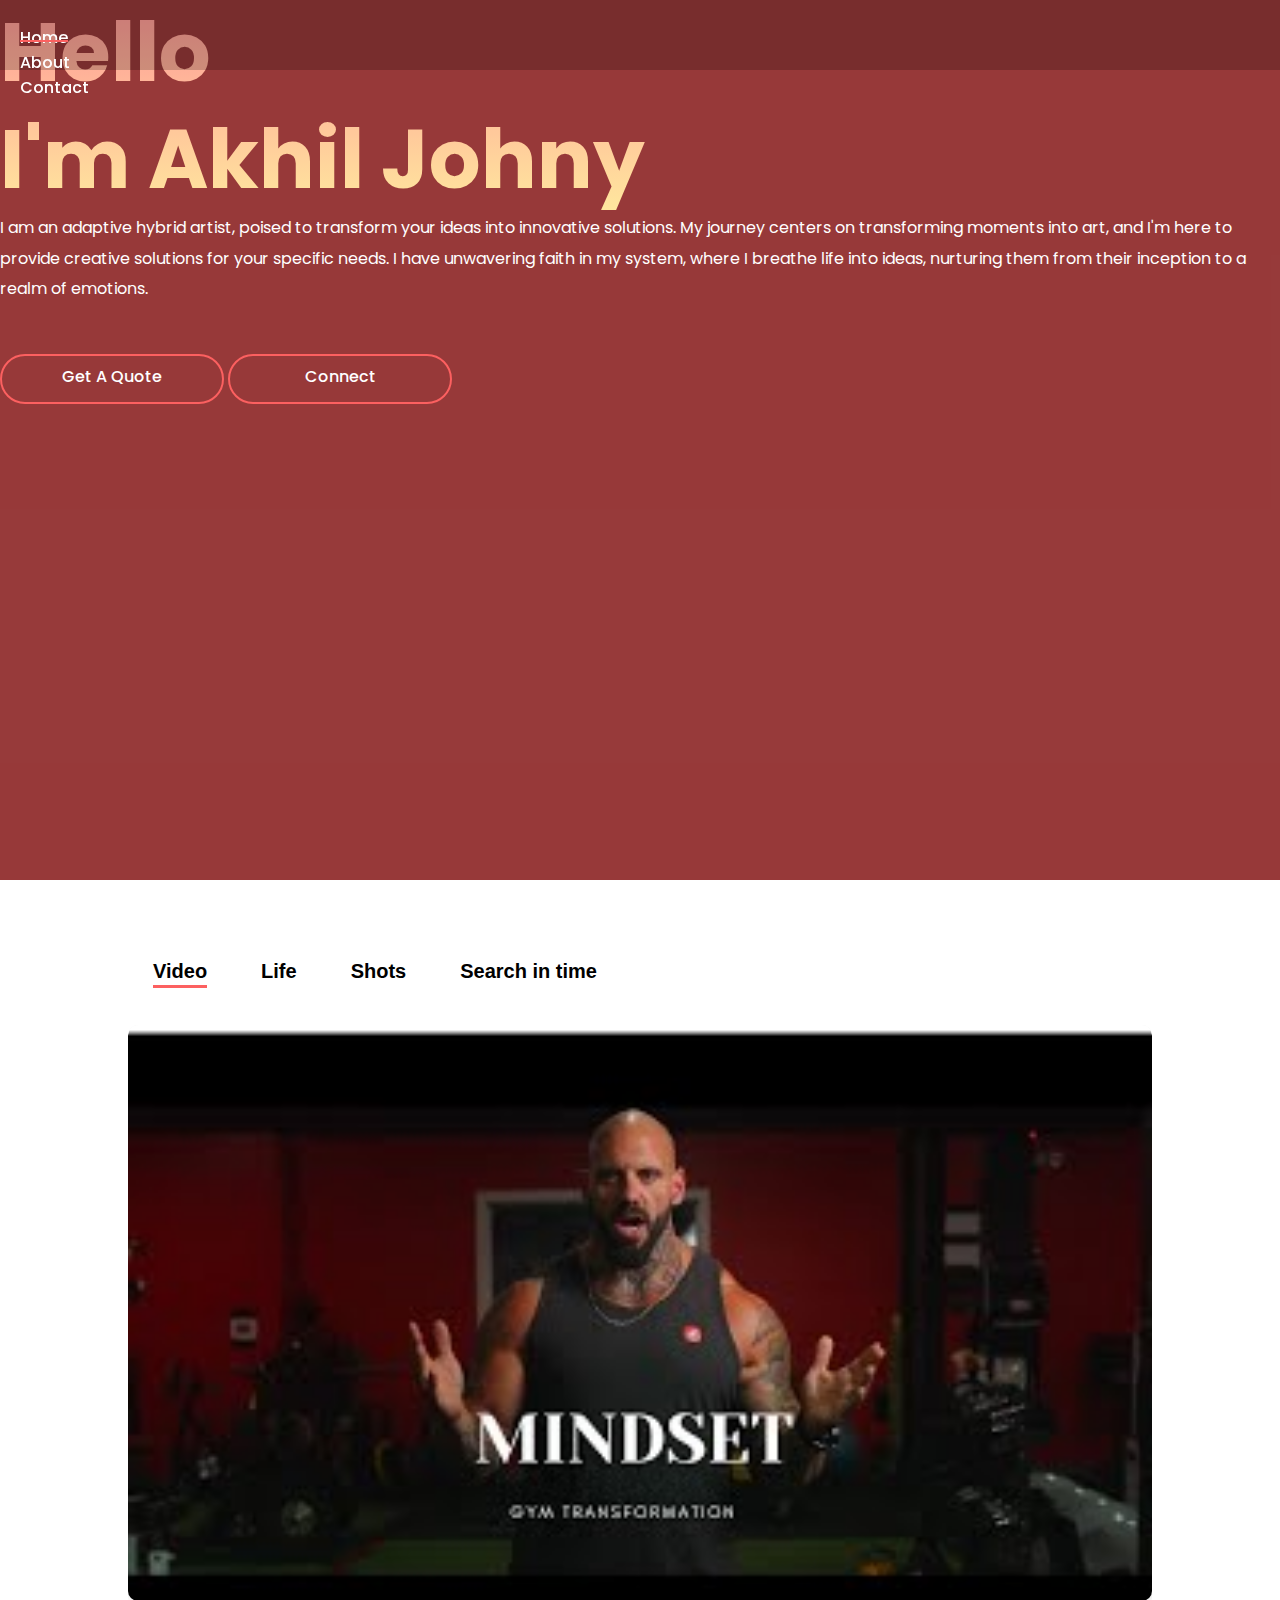
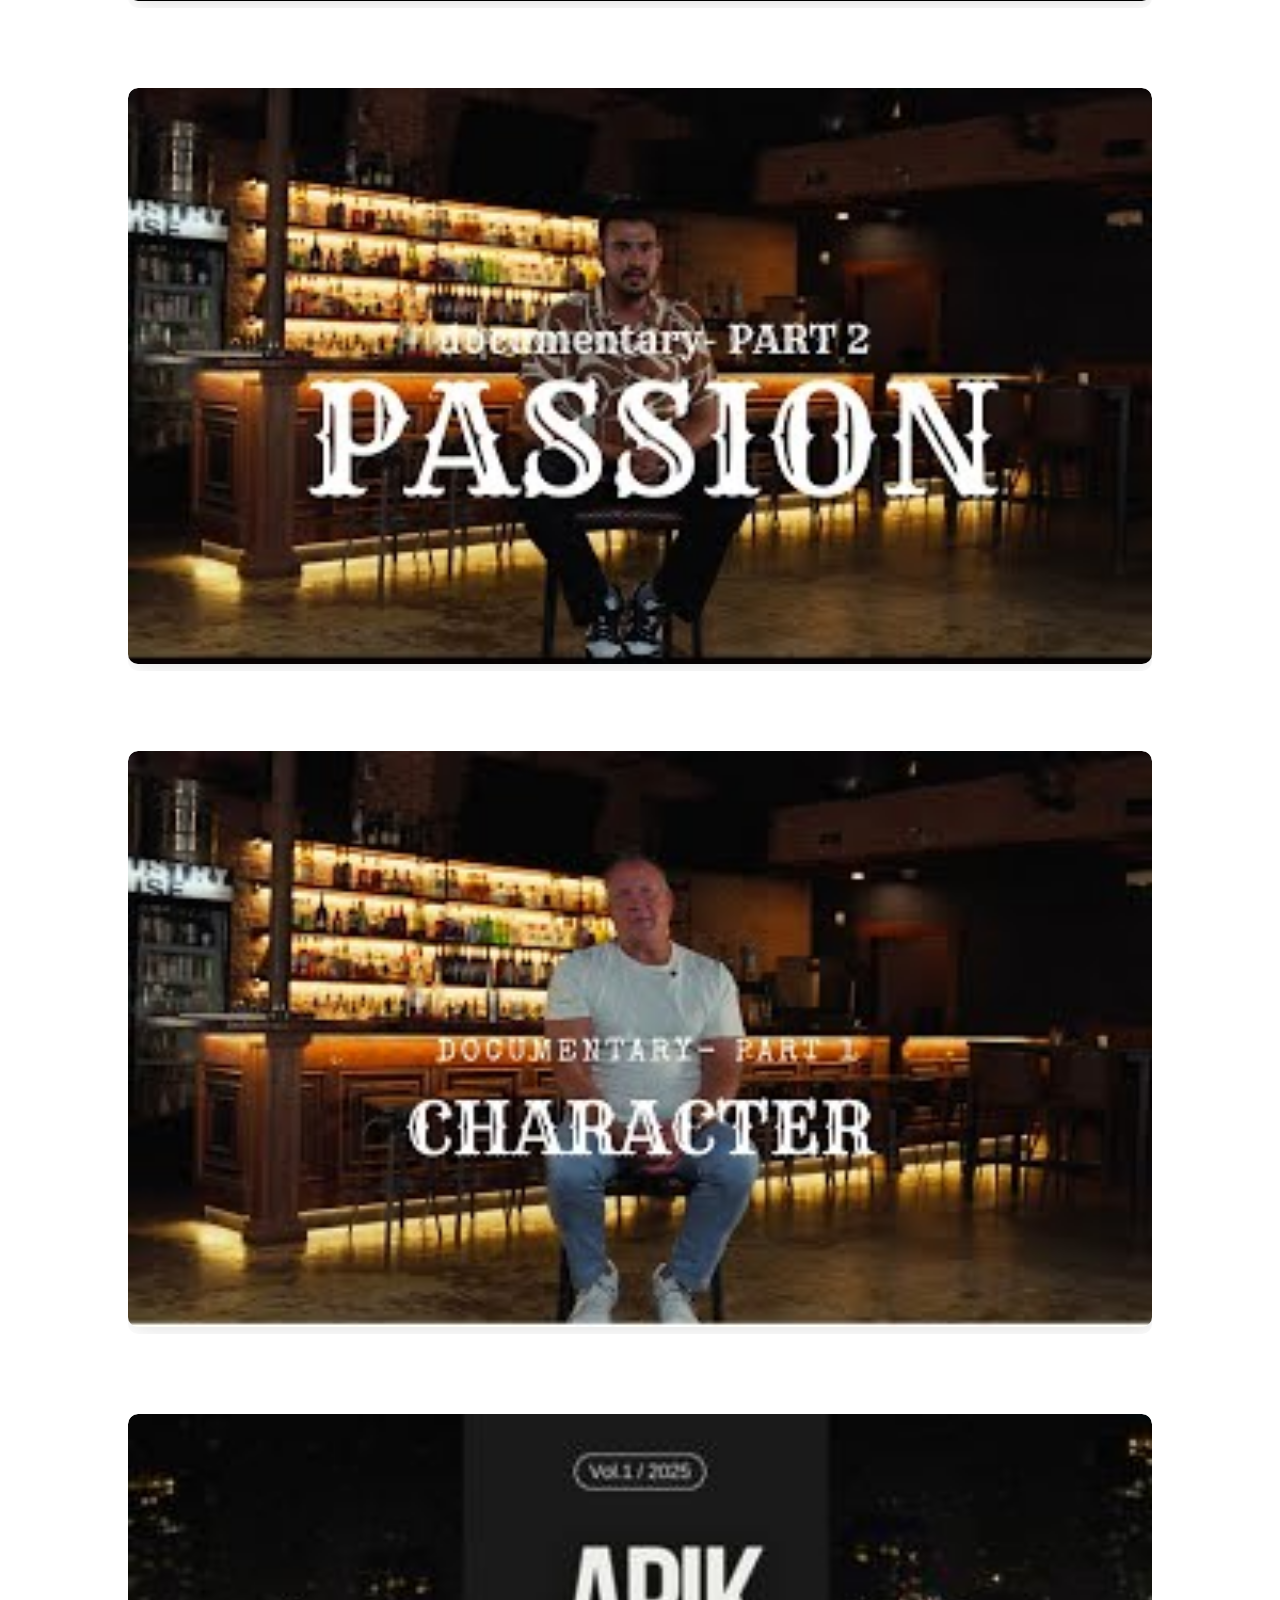
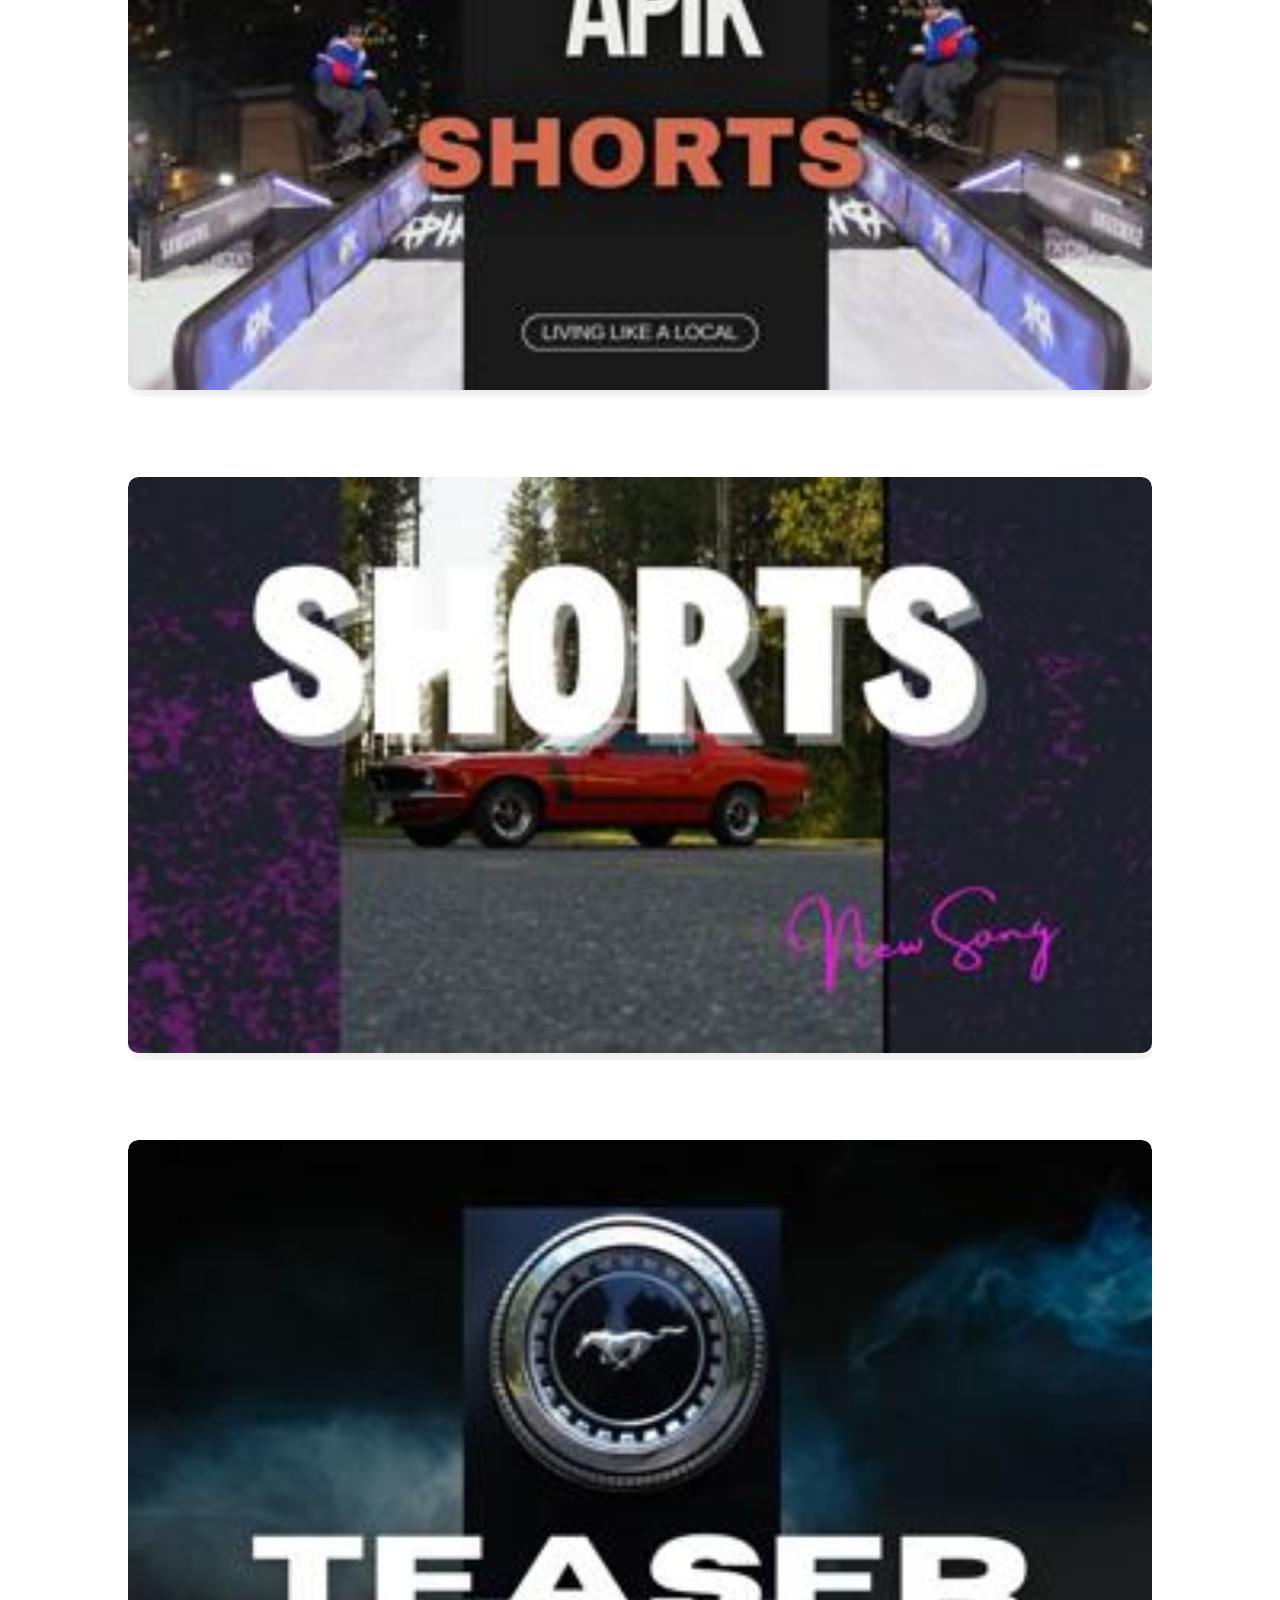
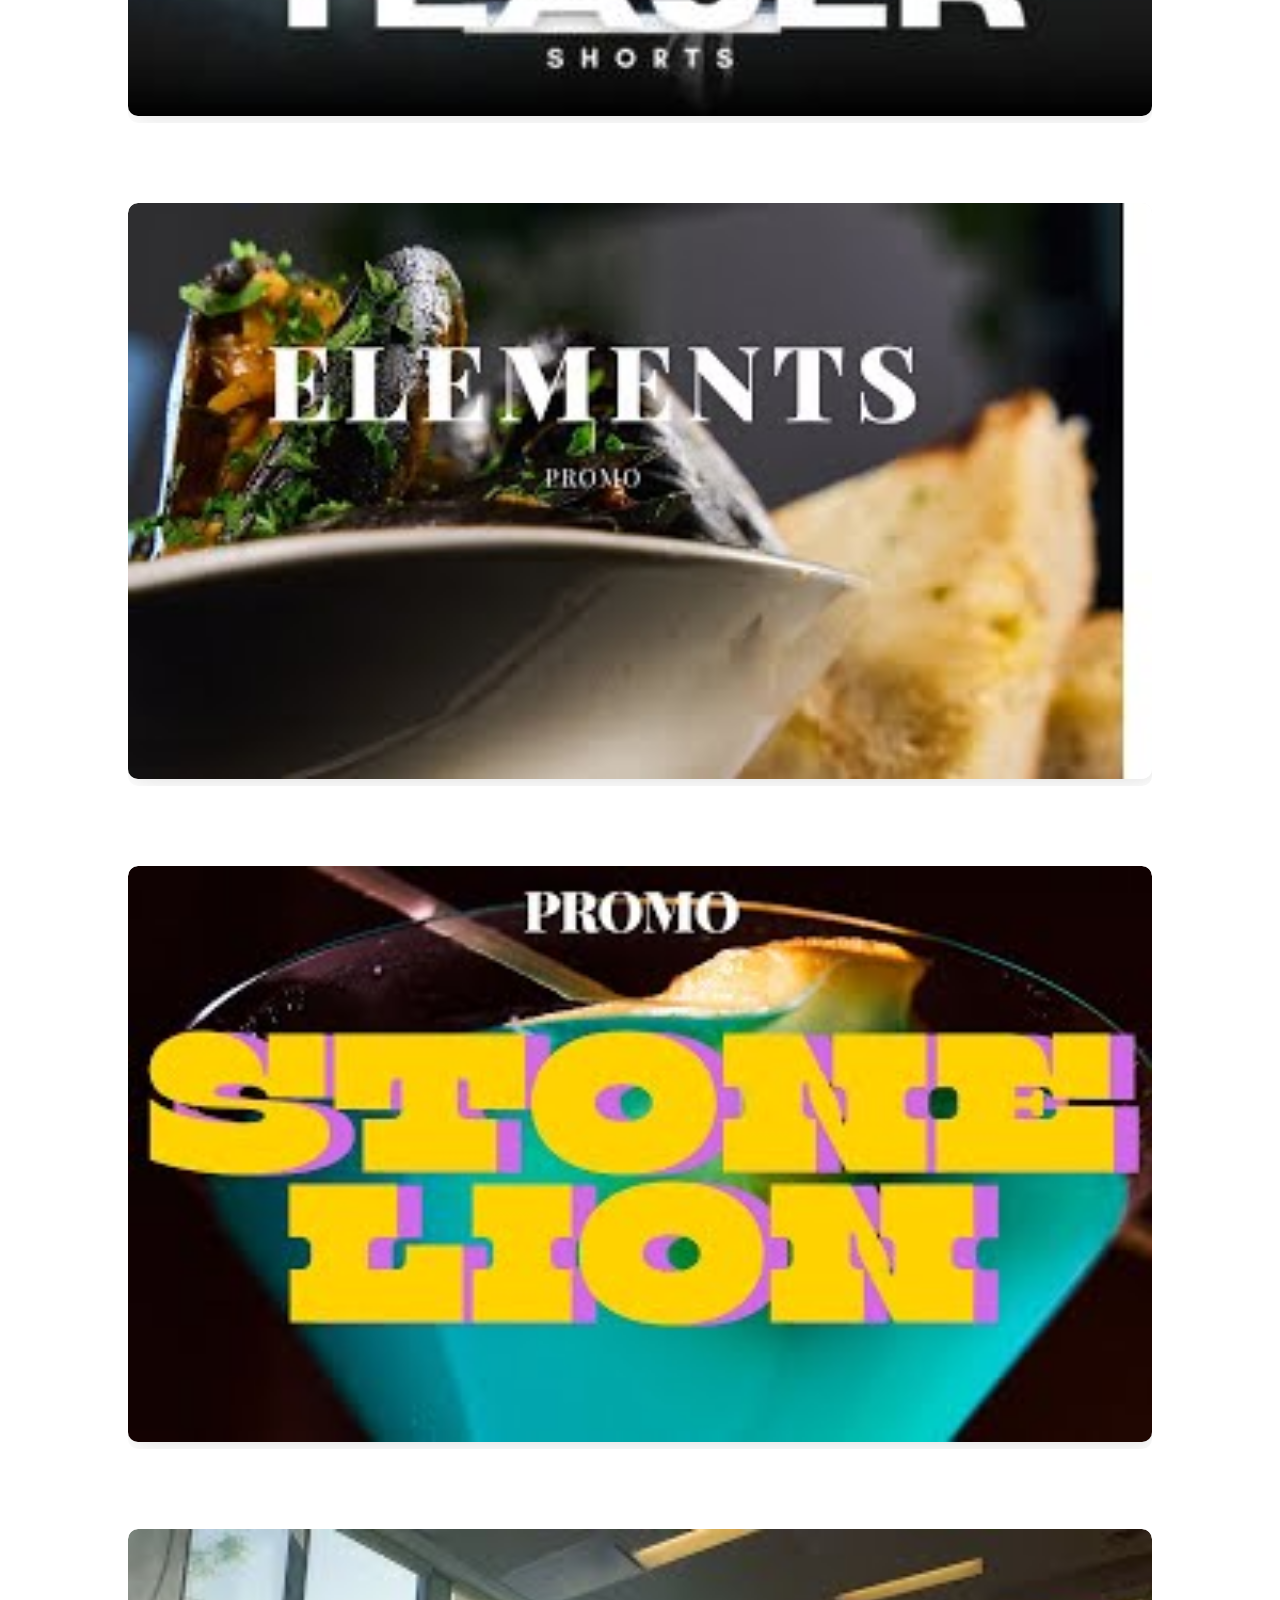
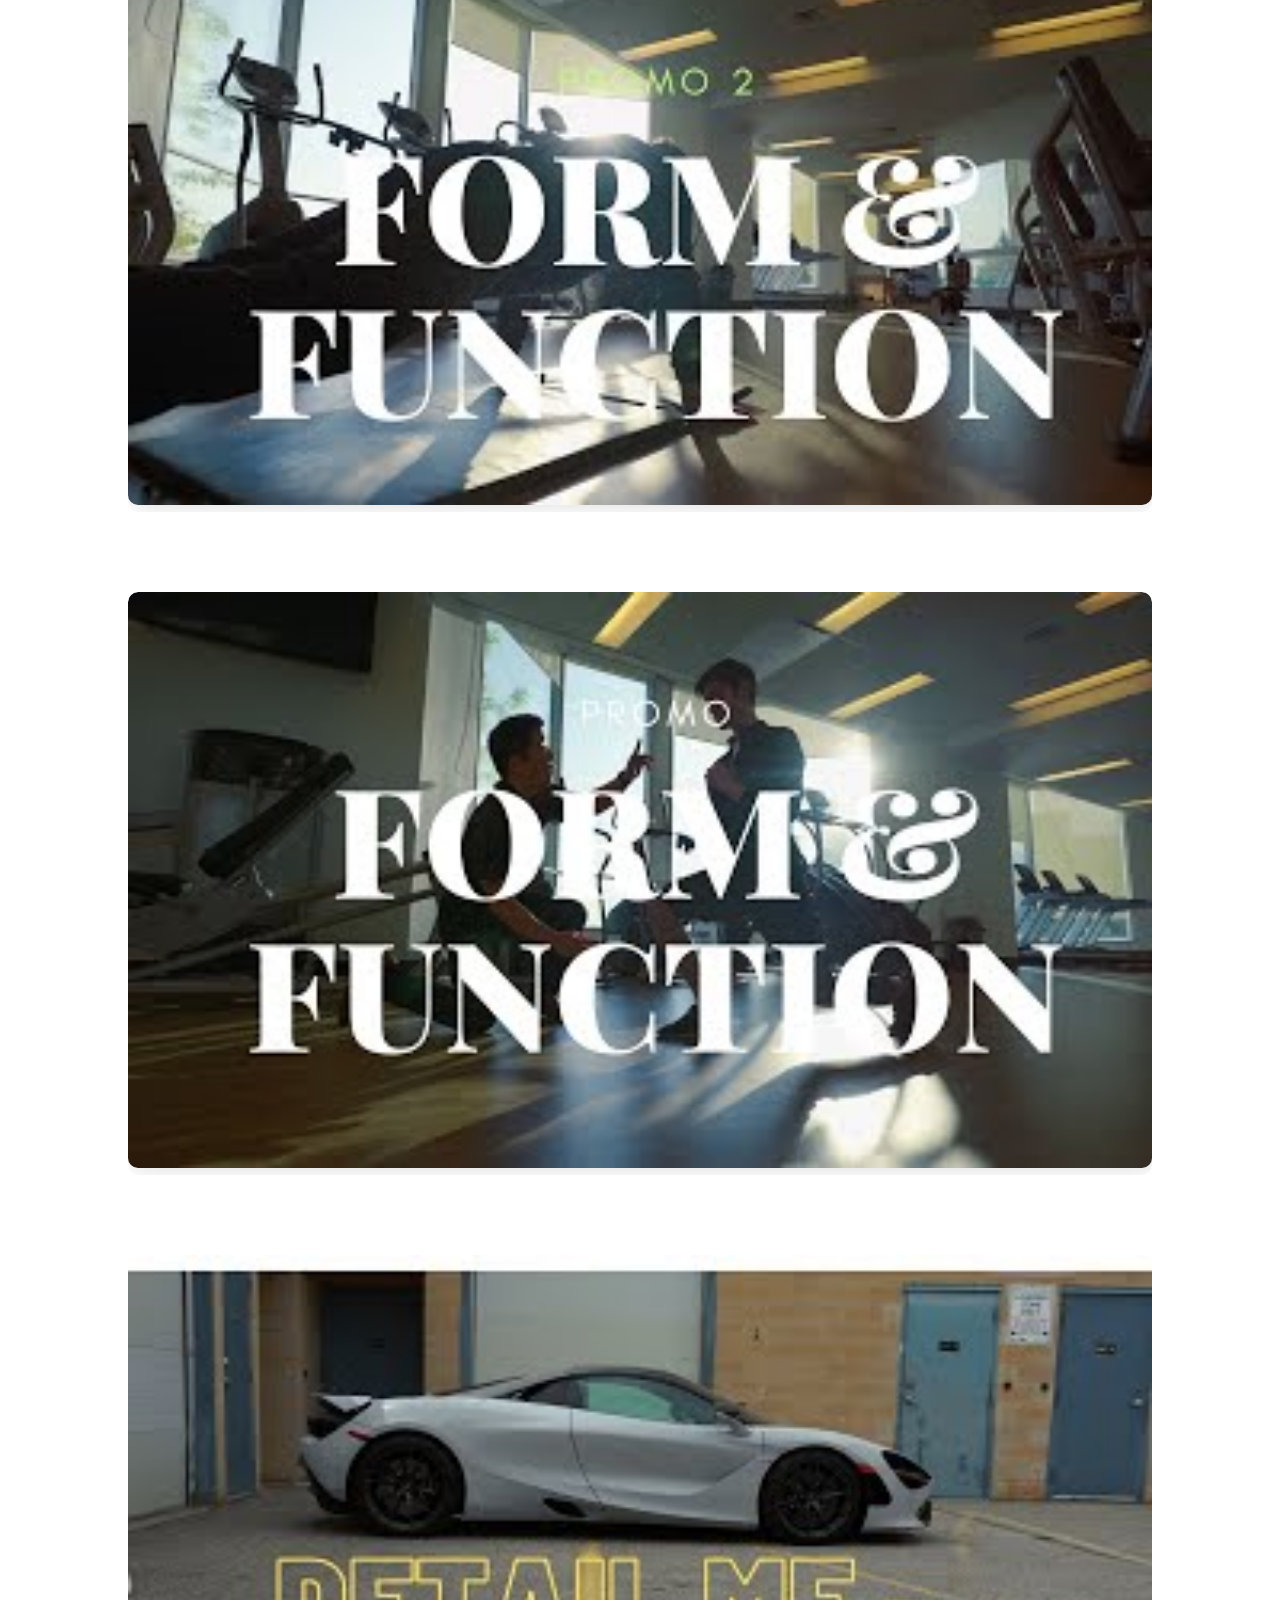
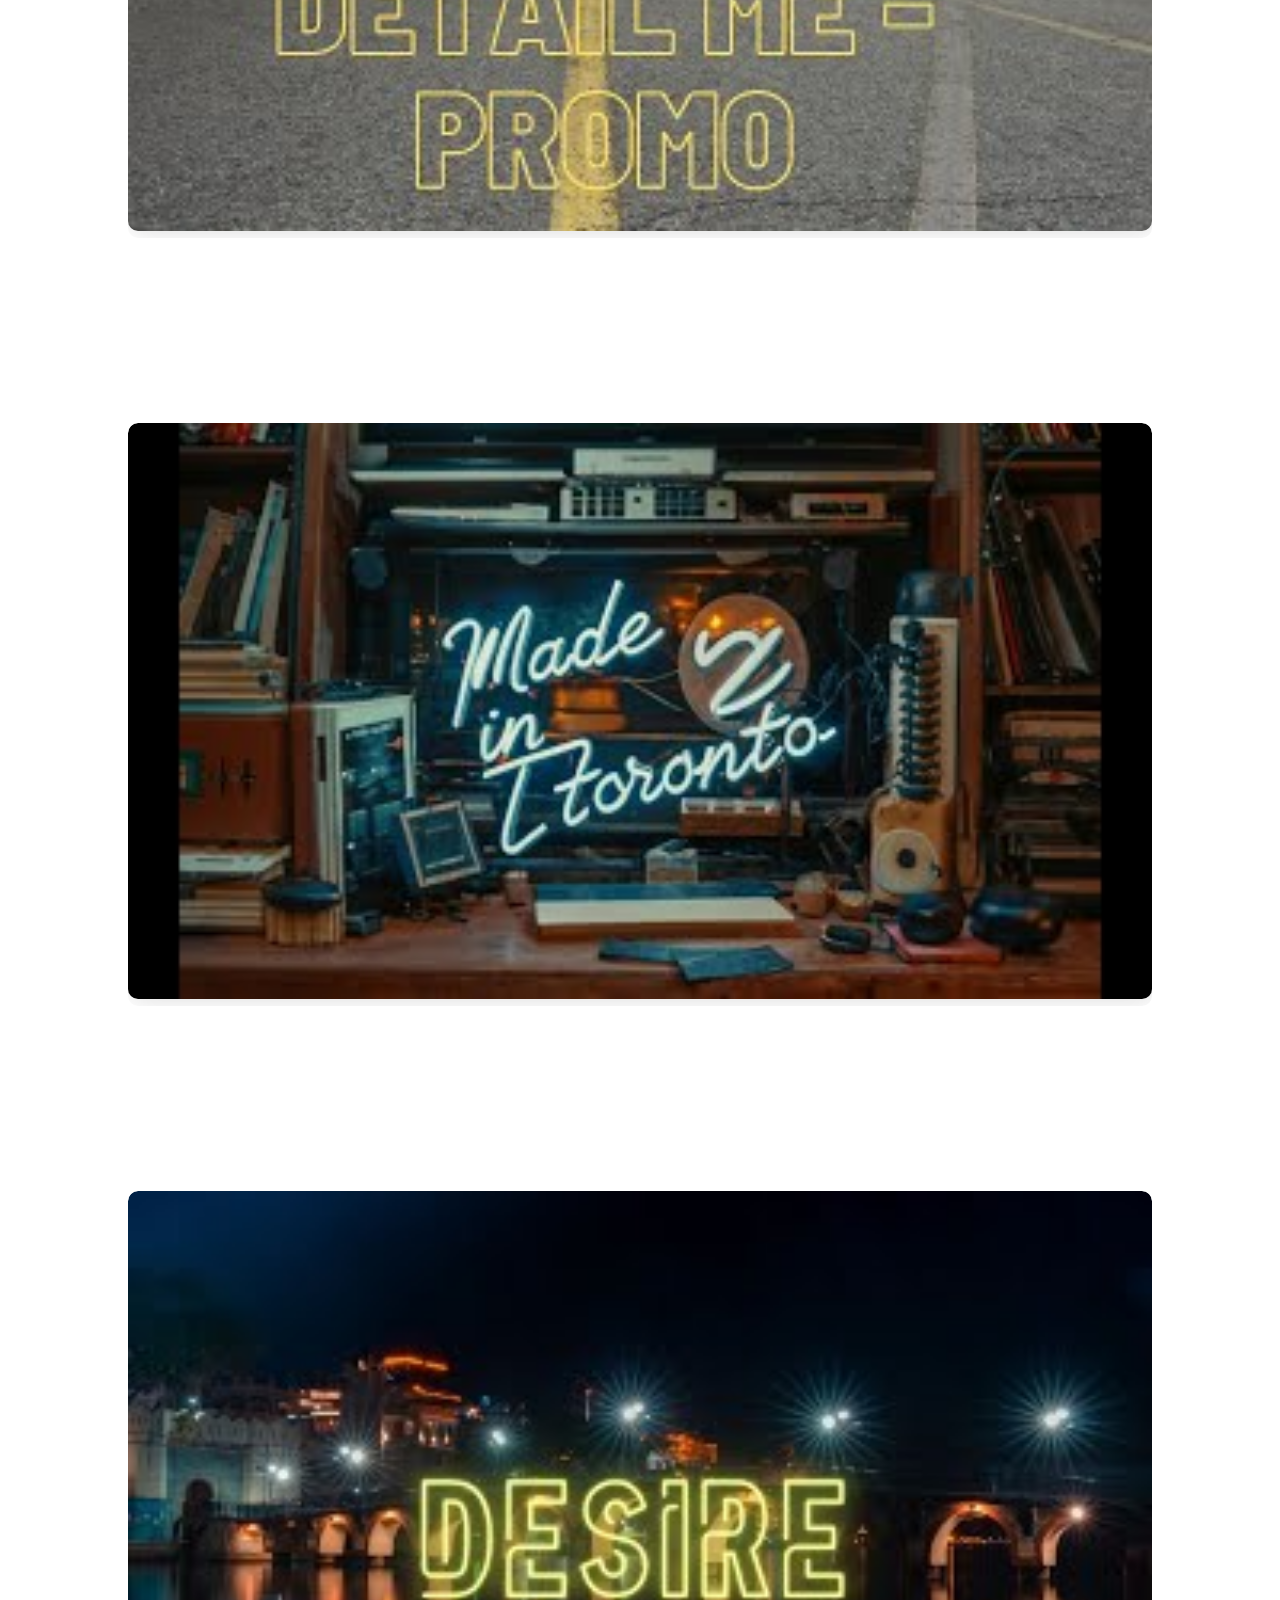
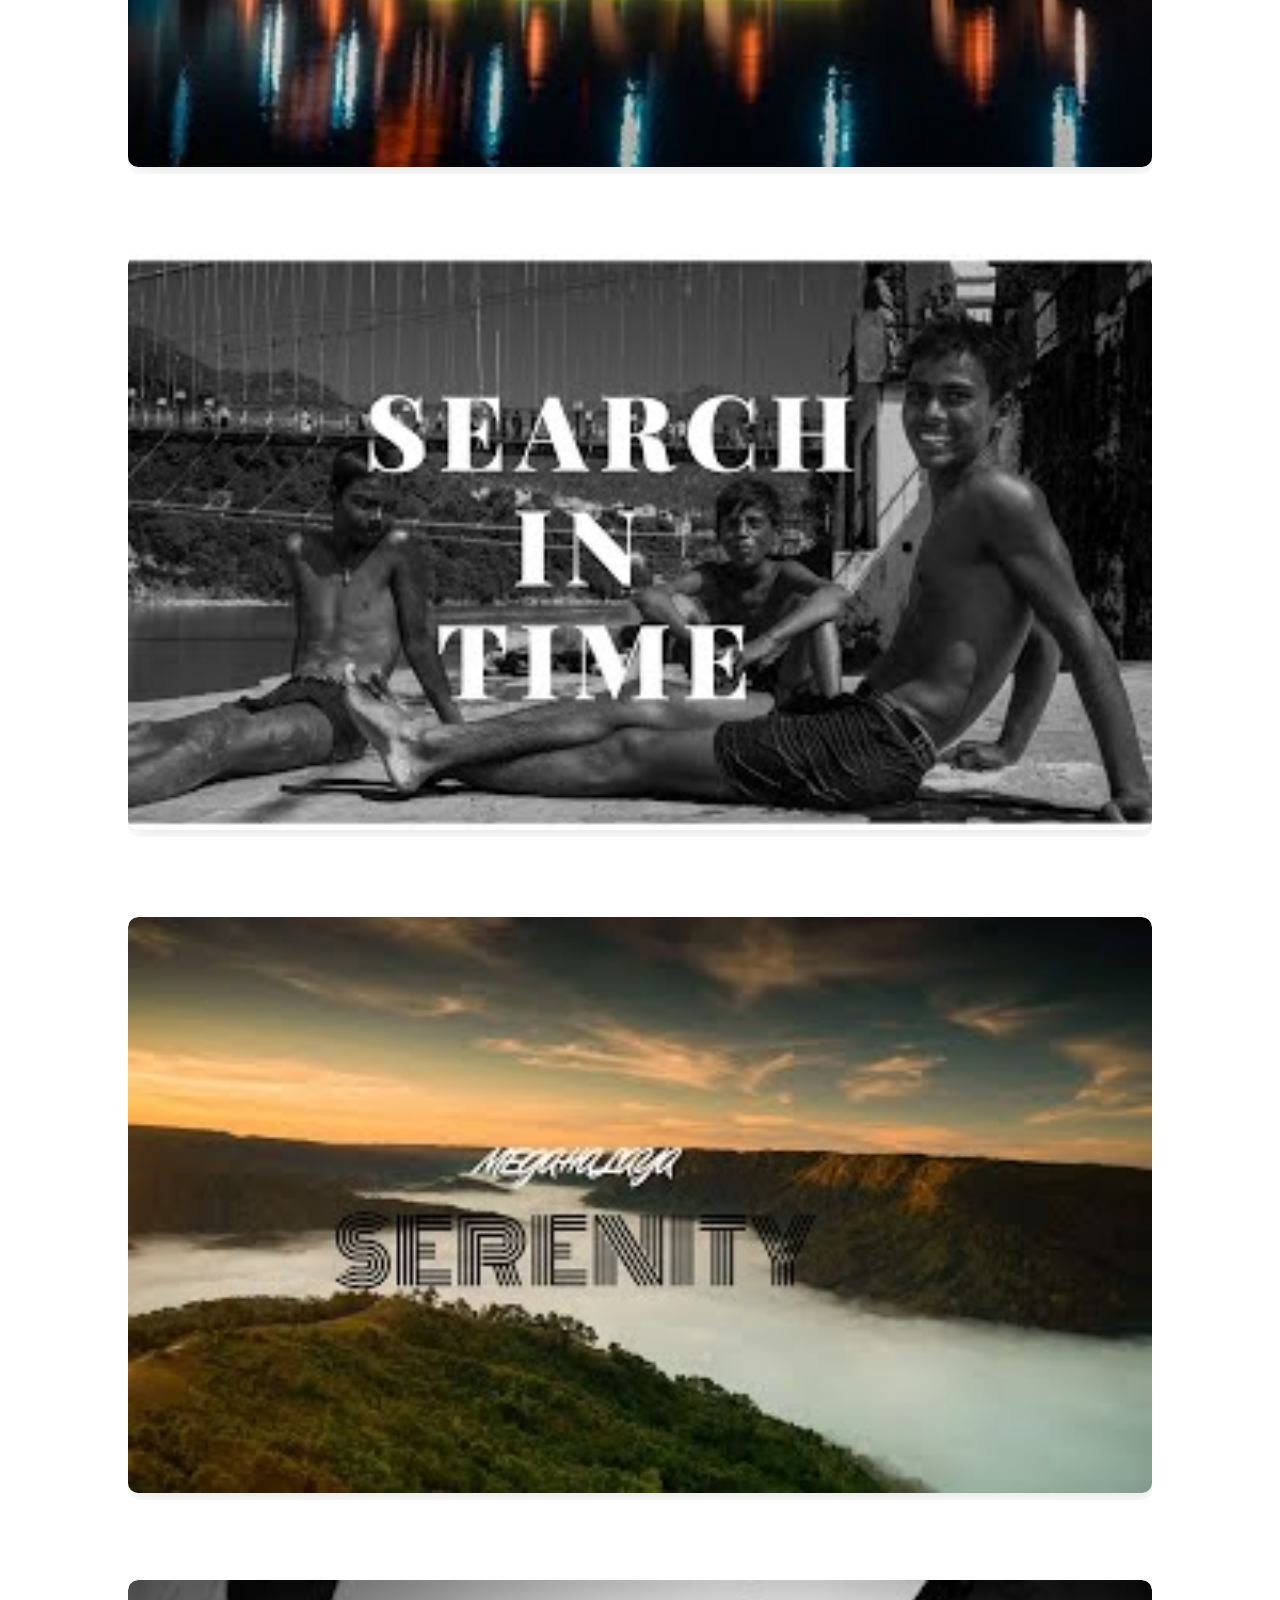
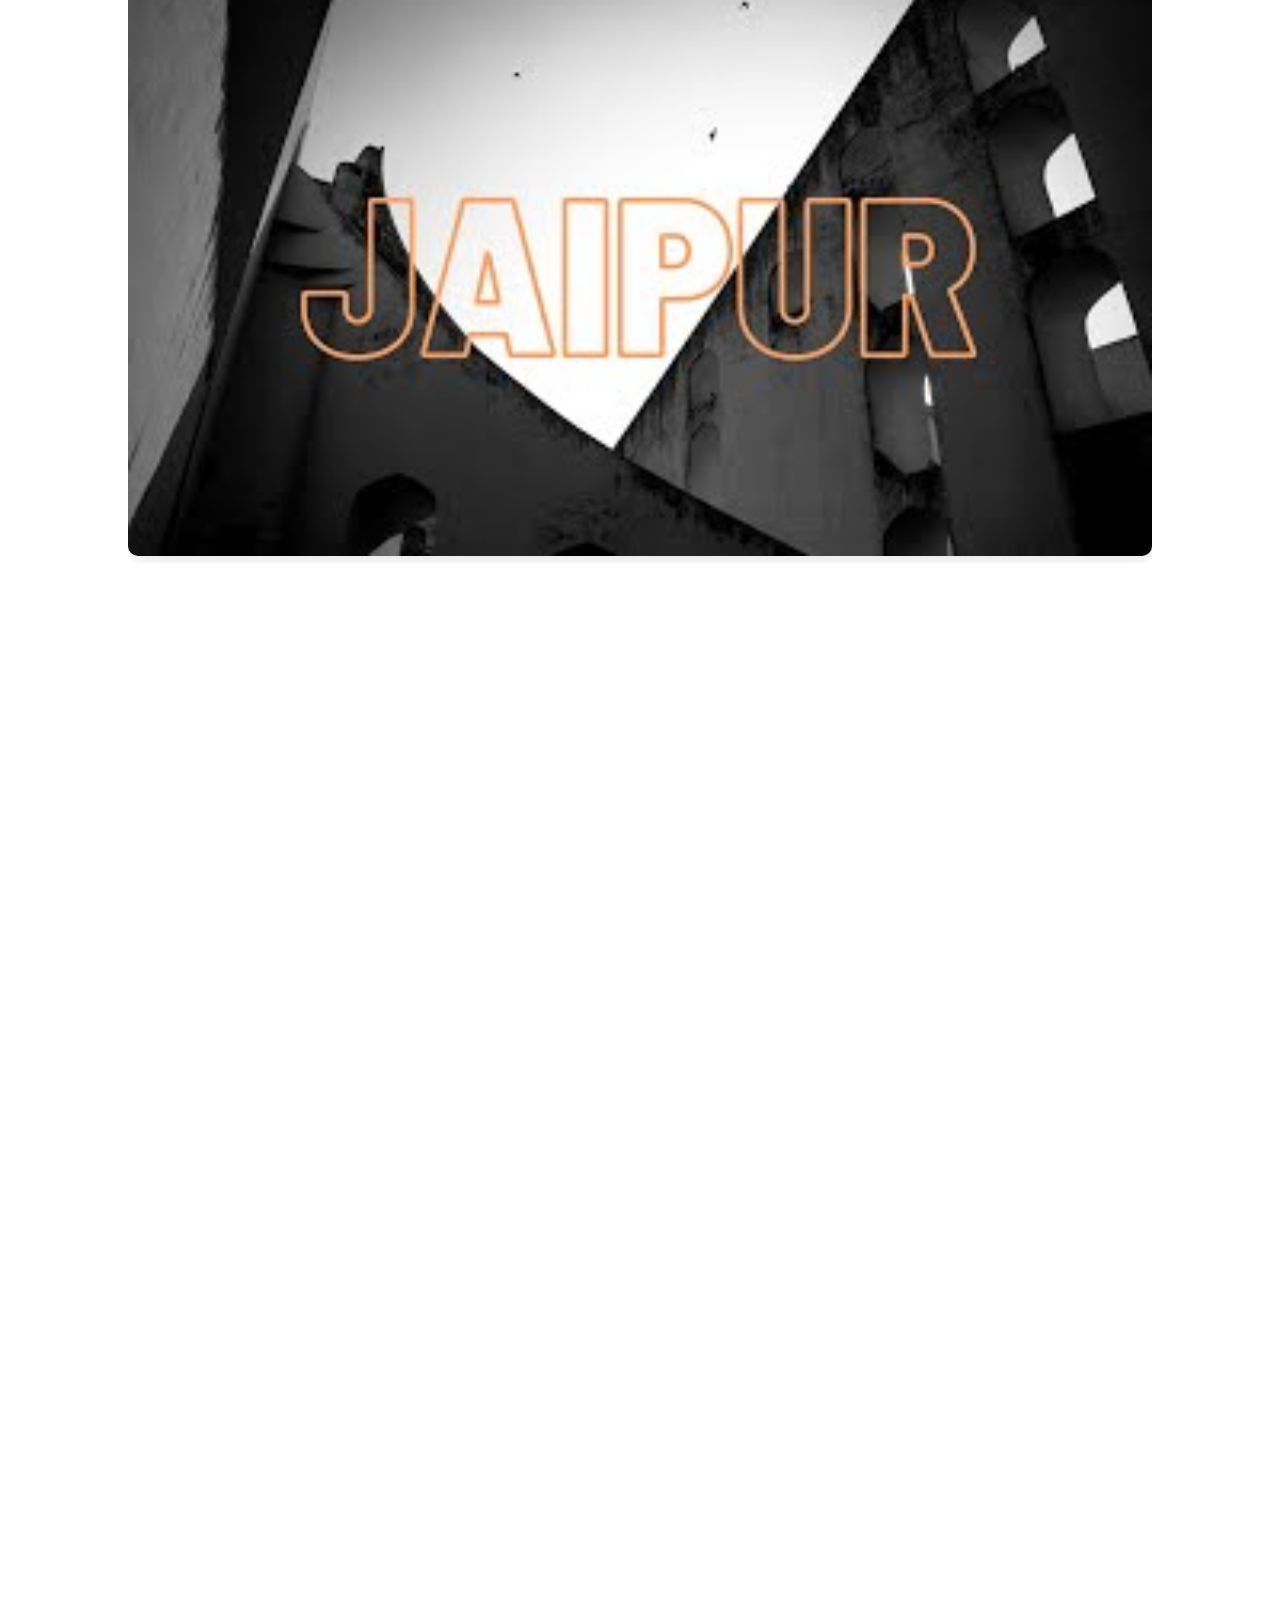
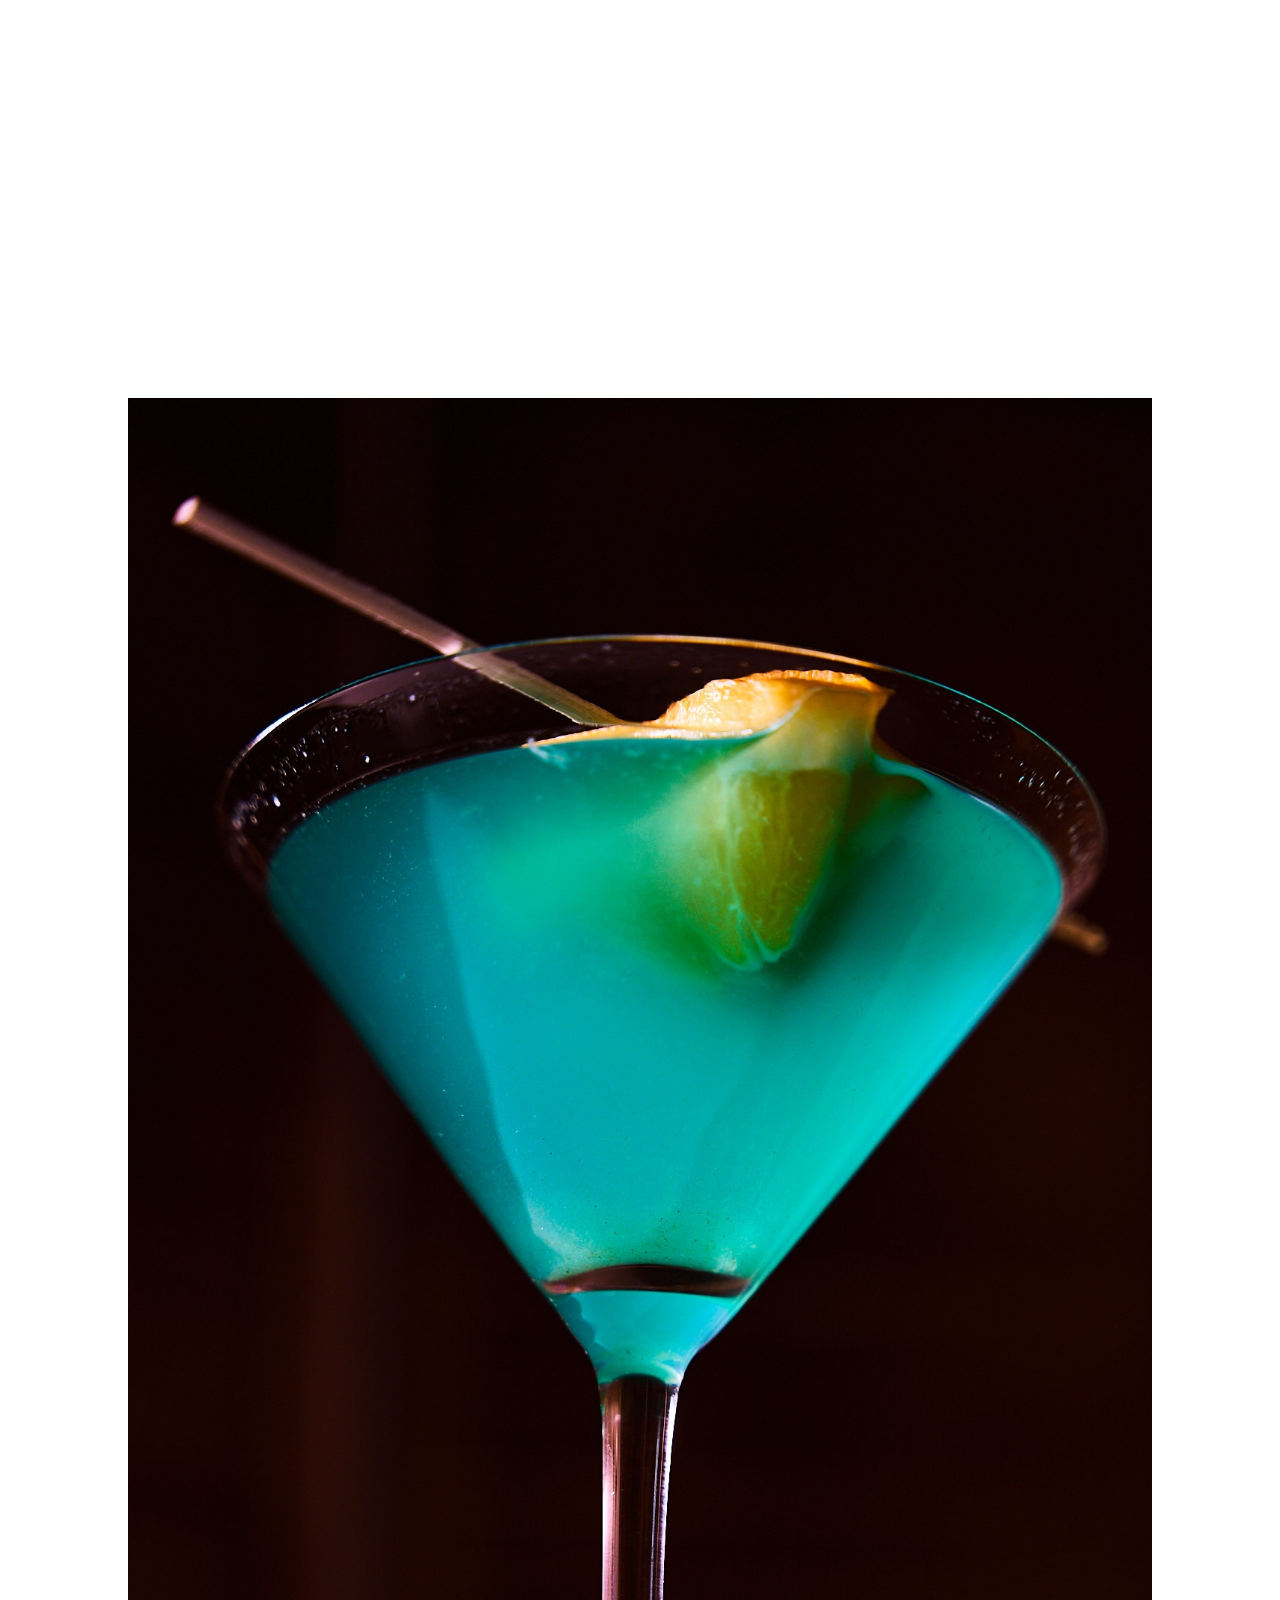
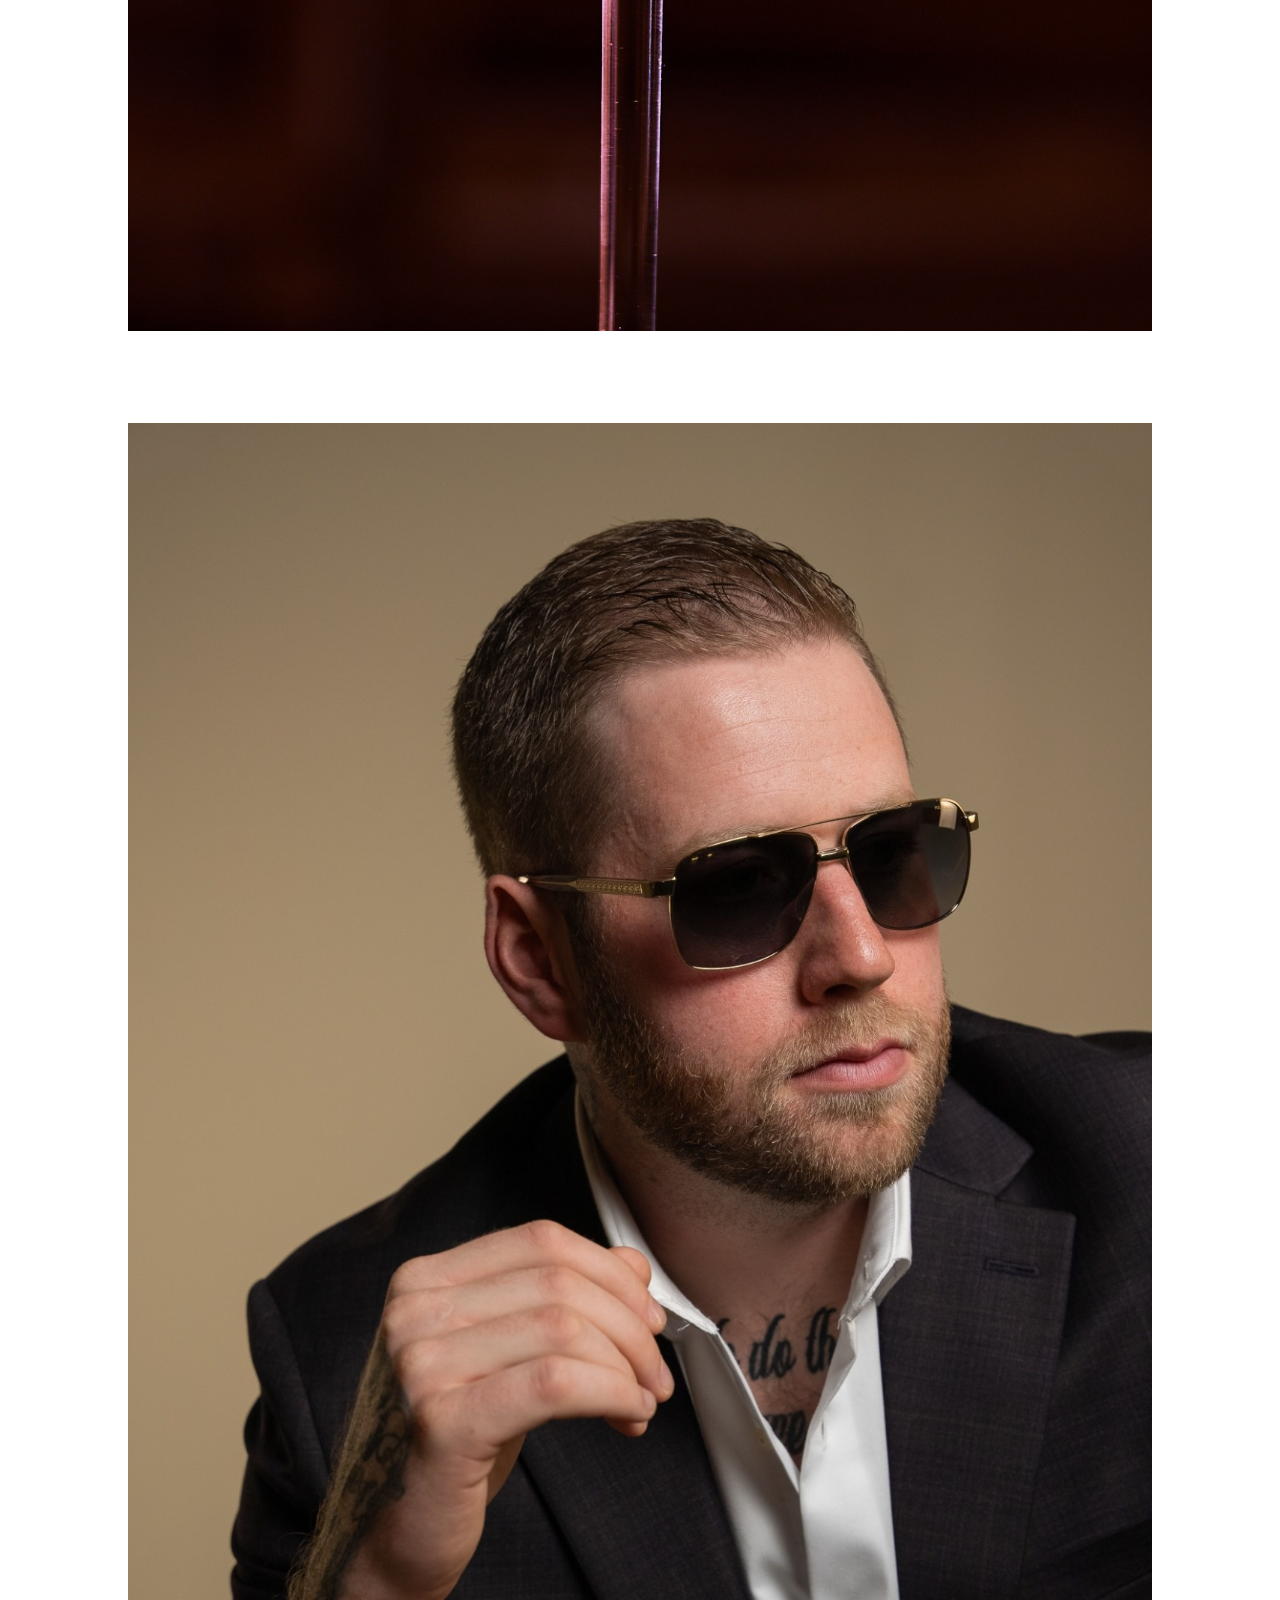
==== commit 412e9673: "shorts" ====
--- a/index.html
+++ b/index.html
@@ -208,6 +208,42 @@
                     </div>
                 </div>
            </div>
+                 <!--copy div starts here  -->
+               <div class="col-12 col-sm-6 col-lg-3 single_gallery_item video mb-30 wow fadeInUp">
+                    <div class="single-portfolio-content about-video-area mb-80 wow fadeInUp" data-wow-delay="100ms">
+                        <img src="images/gallery/yt-thumbnail/apik.jpg" alt="">
+                        <div class="hover-content video-icon">
+                            <a href="https://www.youtube.com/shorts/12HQuKiEDZs" class="video-play-btn"  style="margin-left:0px;">
+                                <i class="arrow_triangle-right"></i>
+                            </a>
+                        </div>
+                    </div>
+               </div>
+                <!--copy div ends here  -->
+                 <!--copy div starts here  -->
+               <div class="col-12 col-sm-6 col-lg-3 single_gallery_item video mb-30 wow fadeInUp">
+                    <div class="single-portfolio-content about-video-area mb-80 wow fadeInUp" data-wow-delay="100ms">
+                        <img src="images/gallery/yt-thumbnail/mustangrv.jpg" alt="">
+                        <div class="hover-content video-icon">
+                            <a href="https://www.youtube.com/shorts/cS1ruoT4CD4" class="video-play-btn"  style="margin-left:0px;">
+                                <i class="arrow_triangle-right"></i>
+                            </a>
+                        </div>
+                    </div>
+               </div>
+                <!--copy div ends here  -->
+                 <!--copy div starts here  -->
+               <div class="col-12 col-sm-6 col-lg-3 single_gallery_item video mb-30 wow fadeInUp">
+                    <div class="single-portfolio-content about-video-area mb-80 wow fadeInUp" data-wow-delay="100ms">
+                        <img src="images/gallery/yt-thumbnail/mustangt.jpg" alt="">
+                        <div class="hover-content video-icon">
+                            <a href="https://www.youtube.com/shorts/81PbfIWThxw" class="video-play-btn"  style="margin-left:0px;">
+                                <i class="arrow_triangle-right"></i>
+                            </a>
+                        </div>
+                    </div>
+               </div>
+                <!--copy div ends here  -->
 
                                  <!--copy div starts here  -->
                <div class="col-12 col-sm-6 col-lg-3 single_gallery_item video mb-30 wow fadeInUp">
@@ -533,9 +569,9 @@
                 
                 <div class="col-12 col-sm-6 col-lg-6 single_gallery_item shots mb-30 wow fadeInUp" data-wow-delay="100ms">
                     <div class="single-portfolio-content">
-                        <img src="images/gallery/shots/10.jpg" alt="">
-                        <div class="hover-content">
-                            <a href="images/gallery/shots/10.jpg" class="portfolio-img">+</a>
+                        <img src="images/gallery/shots/10a.jpg" alt="">
+                        <div class="hover-content">
+                            <a href="images/gallery/shots/10a.jpg" class="portfolio-img">+</a>
                         </div>
                     </div>
                 </div>
@@ -549,25 +585,25 @@
                 </div>
                 <div class="col-12 col-sm-6 col-lg-6 single_gallery_item shots mb-30 wow fadeInUp" data-wow-delay="100ms">
                     <div class="single-portfolio-content">
-                        <img src="images/gallery/shots/12.jpg" alt="">
-                        <div class="hover-content">
-                            <a href="images/gallery/shots/12.jpg" class="portfolio-img">+</a>
-                        </div>
-                    </div>
-                </div>
-                <div class="col-12 col-sm-6 col-lg-6 single_gallery_item shots mb-30 wow fadeInUp" data-wow-delay="100ms">
-                    <div class="single-portfolio-content">
-                        <img src="images/gallery/shots/13.jpg" alt="">
-                        <div class="hover-content">
-                            <a href="images/gallery/shots/13.jpg" class="portfolio-img">+</a>
-                        </div>
-                    </div>
-                </div>
-                <div class="col-12 col-sm-6 col-lg-6 single_gallery_item shots mb-30 wow fadeInUp" data-wow-delay="100ms">
-                    <div class="single-portfolio-content">
-                        <img src="images/gallery/shots/14.jpg" alt="">
-                        <div class="hover-content">
-                            <a href="images/gallery/shots/14.jpg" class="portfolio-img">+</a>
+                        <img src="images/gallery/shots/12a.jpg" alt="">
+                        <div class="hover-content">
+                            <a href="images/gallery/shots/12a.jpg" class="portfolio-img">+</a>
+                        </div>
+                    </div>
+                </div>
+                <div class="col-12 col-sm-6 col-lg-6 single_gallery_item shots mb-30 wow fadeInUp" data-wow-delay="100ms">
+                    <div class="single-portfolio-content">
+                        <img src="images/gallery/shots/13a.jpg" alt="">
+                        <div class="hover-content">
+                            <a href="images/gallery/shots/13a.jpg" class="portfolio-img">+</a>
+                        </div>
+                    </div>
+                </div>
+                <div class="col-12 col-sm-6 col-lg-6 single_gallery_item shots mb-30 wow fadeInUp" data-wow-delay="100ms">
+                    <div class="single-portfolio-content">
+                        <img src="images/gallery/shots/14a.jpg" alt="">
+                        <div class="hover-content">
+                            <a href="images/gallery/shots/14a.jpg" class="portfolio-img">+</a>
                         </div>
                     </div>
                 </div>
@@ -581,12 +617,61 @@
                 </div>
                 <div class="col-12 col-sm-6 col-lg-6 single_gallery_item shots mb-30 wow fadeInUp" data-wow-delay="100ms">
                     <div class="single-portfolio-content">
+                        <img src="images/gallery/shots/6a.jpg" alt="">
+                        <div class="hover-content">
+                            <a href="images/gallery/shots/6a.jpg" class="portfolio-img">+</a>
+                        </div>
+                    </div>
+                </div>
+                <div class="col-12 col-sm-6 col-lg-6 single_gallery_item shots mb-30 wow fadeInUp" data-wow-delay="100ms">
+                    <div class="single-portfolio-content">
                         <img src="images/gallery/shots/16.jpg" alt="">
                         <div class="hover-content">
                             <a href="images/gallery/shots/16.jpg" class="portfolio-img">+</a>
                         </div>
                     </div>
                 </div>
+
+                <div class="col-12 col-sm-6 col-lg-6 single_gallery_item shots mb-30 wow fadeInUp" data-wow-delay="100ms">
+                    <div class="single-portfolio-content">
+                        <img src="images/gallery/shots/18.jpg" alt="">
+                        <div class="hover-content">
+                            <a href="images/gallery/shots/18.jpg" class="portfolio-img">+</a>
+                        </div>
+                    </div>
+                </div>
+                <div class="col-12 col-sm-6 col-lg-6 single_gallery_item shots mb-30 wow fadeInUp" data-wow-delay="100ms">
+                    <div class="single-portfolio-content">
+                        <img src="images/gallery/shots/19.jpg" alt="">
+                        <div class="hover-content">
+                            <a href="images/gallery/shots/19.jpg" class="portfolio-img">+</a>
+                        </div>
+                    </div>
+                </div>
+                <div class="col-12 col-sm-6 col-lg-6 single_gallery_item shots mb-30 wow fadeInUp" data-wow-delay="100ms">
+                    <div class="single-portfolio-content">
+                        <img src="images/gallery/shots/20.jpg" alt="">
+                        <div class="hover-content">
+                            <a href="images/gallery/shots/20.jpg" class="portfolio-img">+</a>
+                        </div>
+                    </div>
+                </div>
+                <div class="col-12 col-sm-6 col-lg-6 single_gallery_item shots mb-30 wow fadeInUp" data-wow-delay="100ms">
+                    <div class="single-portfolio-content">
+                        <img src="images/gallery/shots/21.jpg" alt="">
+                        <div class="hover-content">
+                            <a href="images/gallery/shots/21.jpg" class="portfolio-img">+</a>
+                        </div>
+                    </div>
+                </div>
+                <div class="col-12 col-sm-6 col-lg-6 single_gallery_item shots mb-30 wow fadeInUp" data-wow-delay="100ms">
+                    <div class="single-portfolio-content">
+                        <img src="images/gallery/shots/22.jpg" alt="">
+                        <div class="hover-content">
+                            <a href="images/gallery/shots/22.jpg" class="portfolio-img">+</a>
+                        </div>
+                    </div>
+                </div>
                 <div class="col-12 col-sm-6 col-lg-6 single_gallery_item shots mb-30 wow fadeInUp" data-wow-delay="100ms">
                     <div class="single-portfolio-content">
                         <img src="images/gallery/shots/17.jpg" alt="">
@@ -597,46 +682,6 @@
                 </div>
                 <div class="col-12 col-sm-6 col-lg-6 single_gallery_item shots mb-30 wow fadeInUp" data-wow-delay="100ms">
                     <div class="single-portfolio-content">
-                        <img src="images/gallery/shots/18.jpg" alt="">
-                        <div class="hover-content">
-                            <a href="images/gallery/shots/18.jpg" class="portfolio-img">+</a>
-                        </div>
-                    </div>
-                </div>
-                <div class="col-12 col-sm-6 col-lg-6 single_gallery_item shots mb-30 wow fadeInUp" data-wow-delay="100ms">
-                    <div class="single-portfolio-content">
-                        <img src="images/gallery/shots/19.jpg" alt="">
-                        <div class="hover-content">
-                            <a href="images/gallery/shots/19.jpg" class="portfolio-img">+</a>
-                        </div>
-                    </div>
-                </div>
-                <div class="col-12 col-sm-6 col-lg-6 single_gallery_item shots mb-30 wow fadeInUp" data-wow-delay="100ms">
-                    <div class="single-portfolio-content">
-                        <img src="images/gallery/shots/20.jpg" alt="">
-                        <div class="hover-content">
-                            <a href="images/gallery/shots/20.jpg" class="portfolio-img">+</a>
-                        </div>
-                    </div>
-                </div>
-                <div class="col-12 col-sm-6 col-lg-6 single_gallery_item shots mb-30 wow fadeInUp" data-wow-delay="100ms">
-                    <div class="single-portfolio-content">
-                        <img src="images/gallery/shots/21.jpg" alt="">
-                        <div class="hover-content">
-                            <a href="images/gallery/shots/21.jpg" class="portfolio-img">+</a>
-                        </div>
-                    </div>
-                </div>
-                <div class="col-12 col-sm-6 col-lg-6 single_gallery_item shots mb-30 wow fadeInUp" data-wow-delay="100ms">
-                    <div class="single-portfolio-content">
-                        <img src="images/gallery/shots/22.jpg" alt="">
-                        <div class="hover-content">
-                            <a href="images/gallery/shots/22.jpg" class="portfolio-img">+</a>
-                        </div>
-                    </div>
-                </div>
-                <div class="col-12 col-sm-6 col-lg-6 single_gallery_item shots mb-30 wow fadeInUp" data-wow-delay="100ms">
-                    <div class="single-portfolio-content">
                         <img src="images/gallery/shots/23.jpg" alt="">
                         <div class="hover-content">
                             <a href="images/gallery/shots/23.jpg" class="portfolio-img">+</a>
@@ -699,14 +744,7 @@
                         </div>
                     </div>
                 </div>
-                <div class="col-12 col-sm-6 col-lg-6 single_gallery_item shots mb-30 wow fadeInUp" data-wow-delay="100ms">
-                    <div class="single-portfolio-content">
-                        <img src="images/gallery/shots/6.jpg" alt="">
-                        <div class="hover-content">
-                            <a href="images/gallery/shots/6.jpg" class="portfolio-img">+</a>
-                        </div>
-                    </div>
-                </div>
+
                 <div class="col-12 col-sm-6 col-lg-6 single_gallery_item shots mb-30 wow fadeInUp" data-wow-delay="100ms">
                     <div class="single-portfolio-content">
                         <img src="images/gallery/shots/7.jpg" alt="">
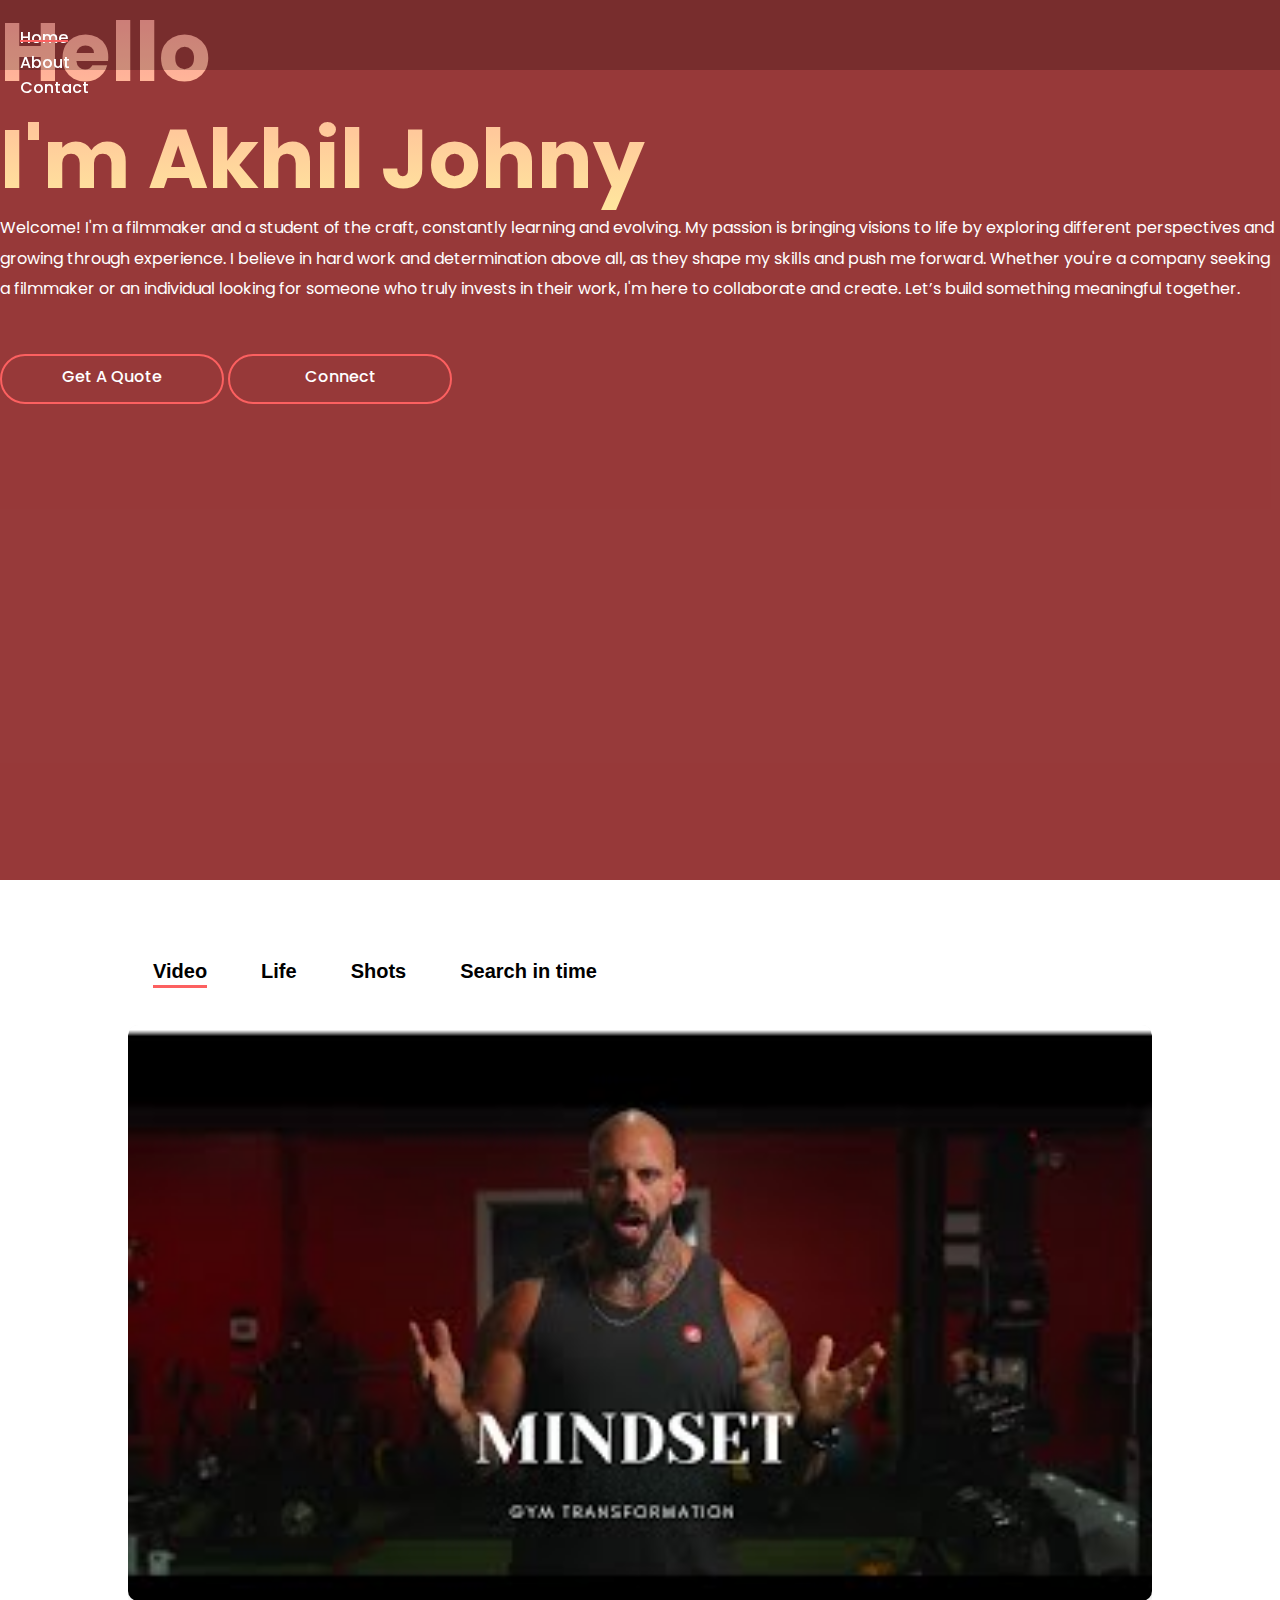
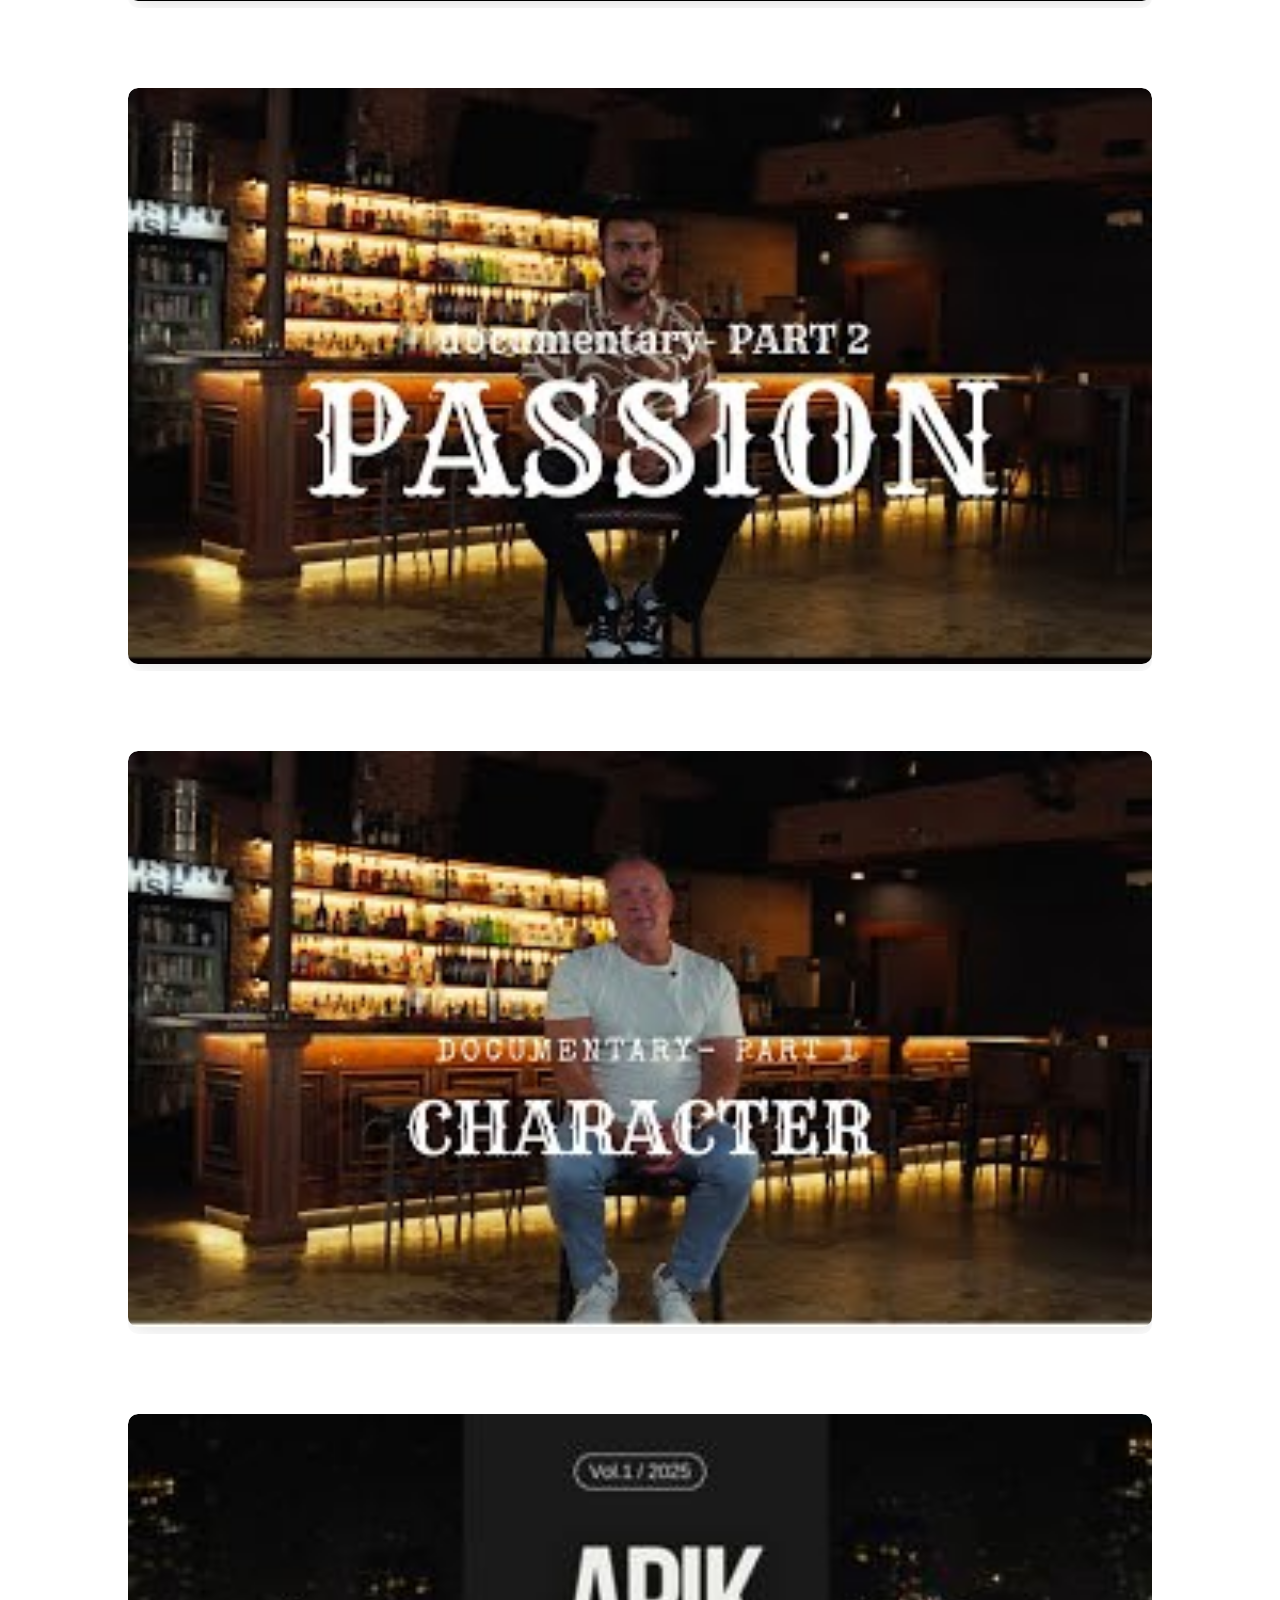
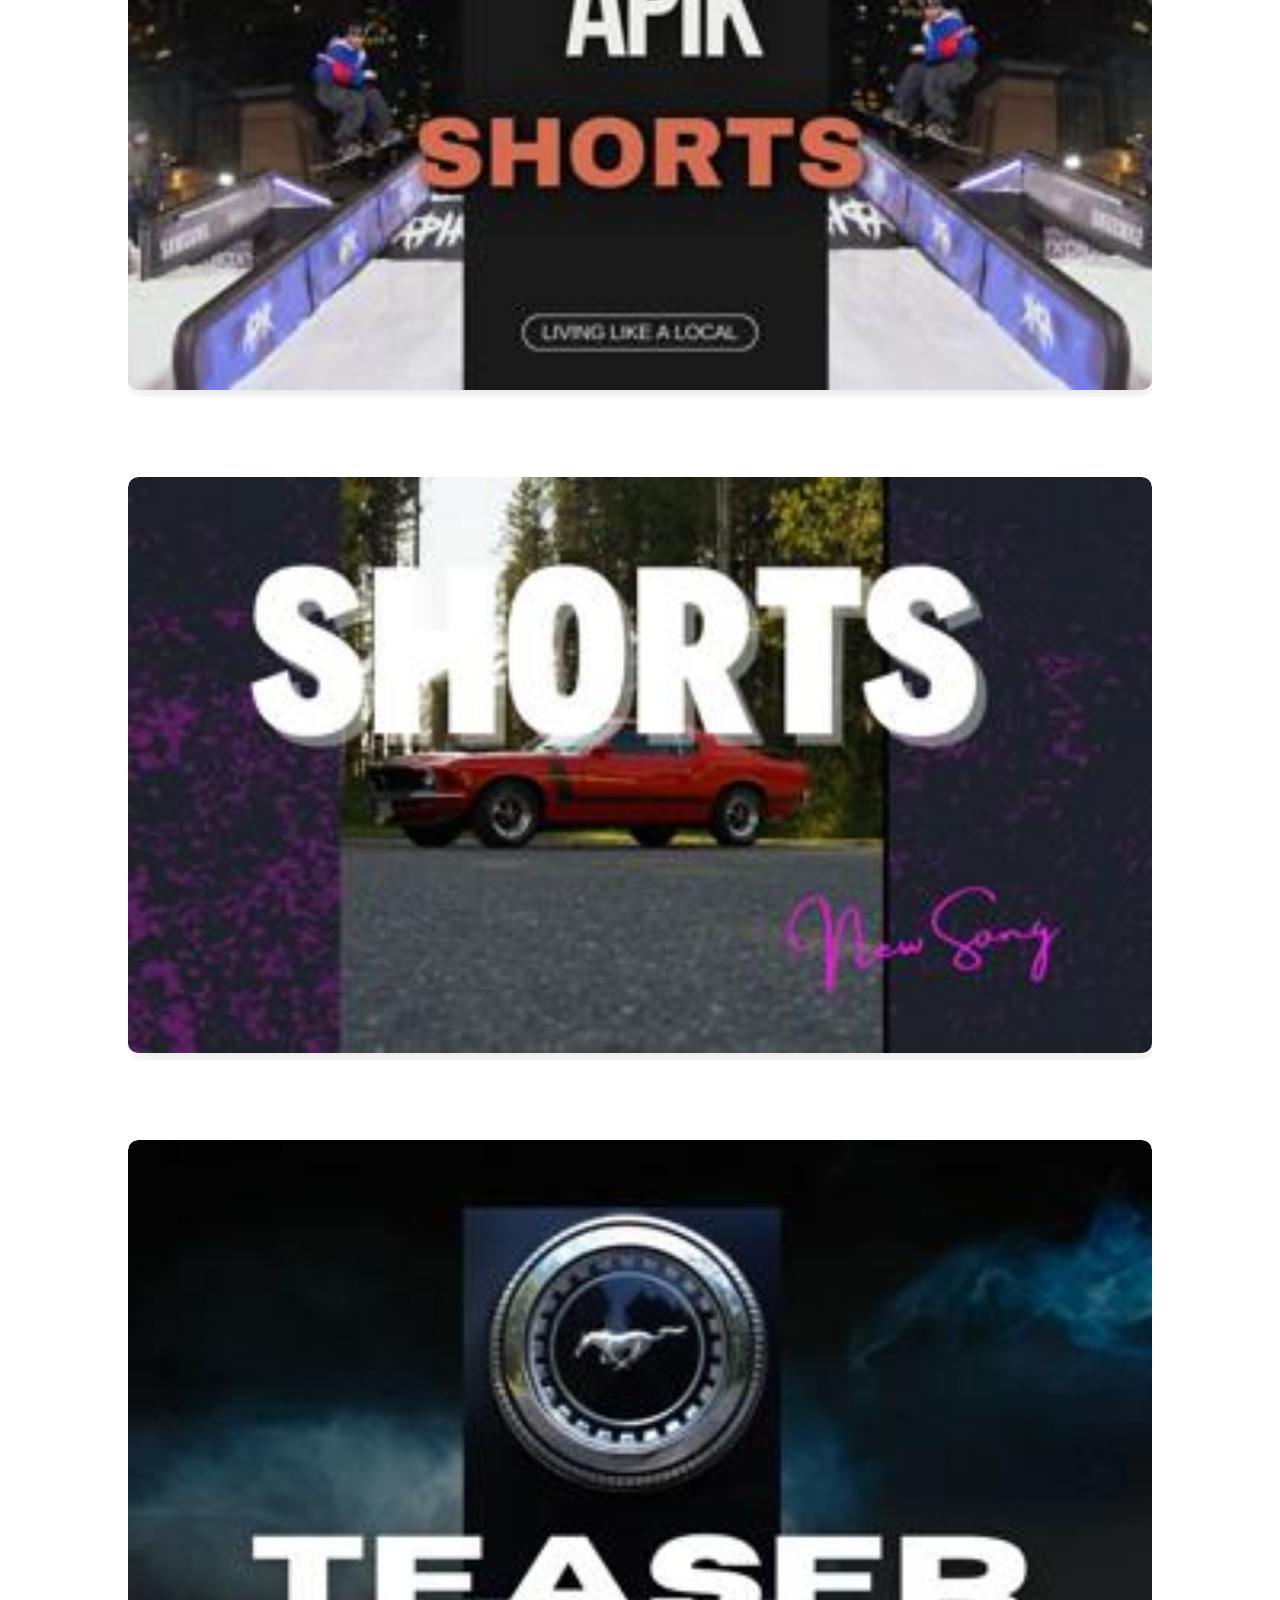
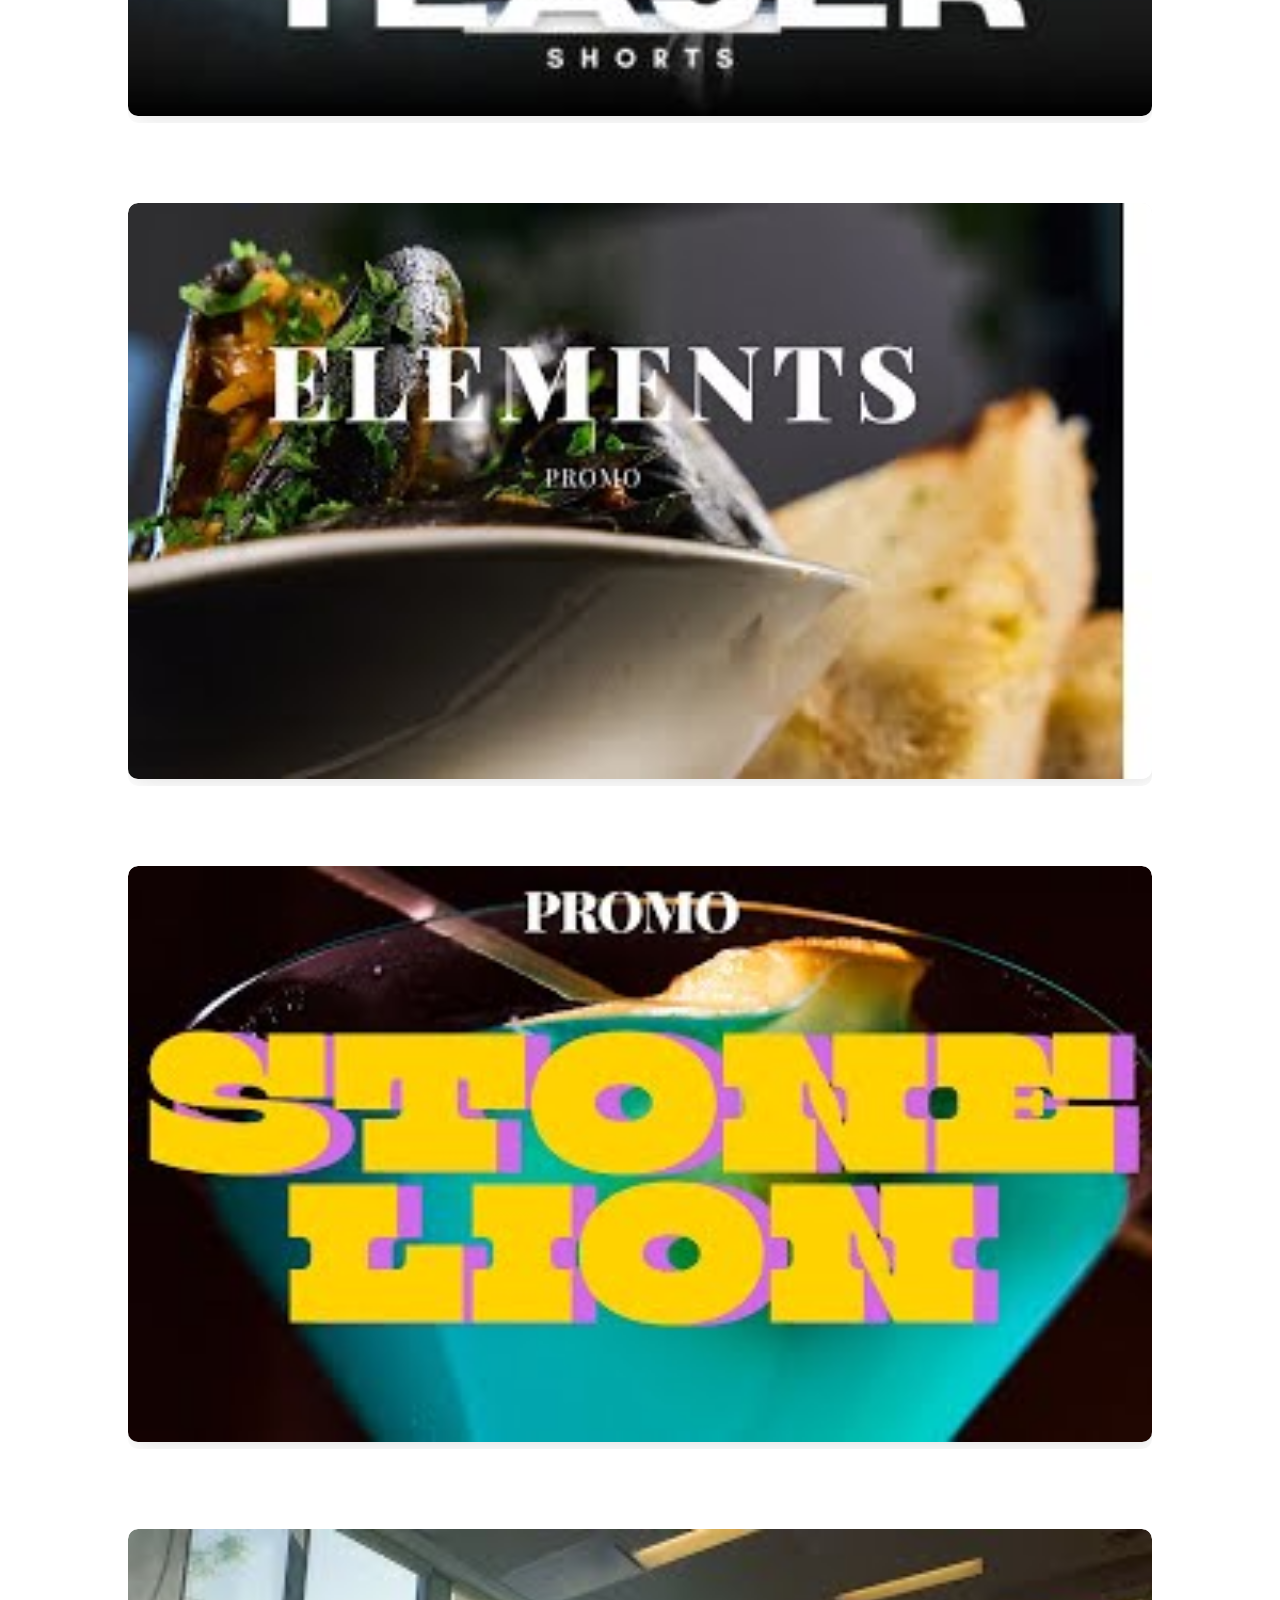
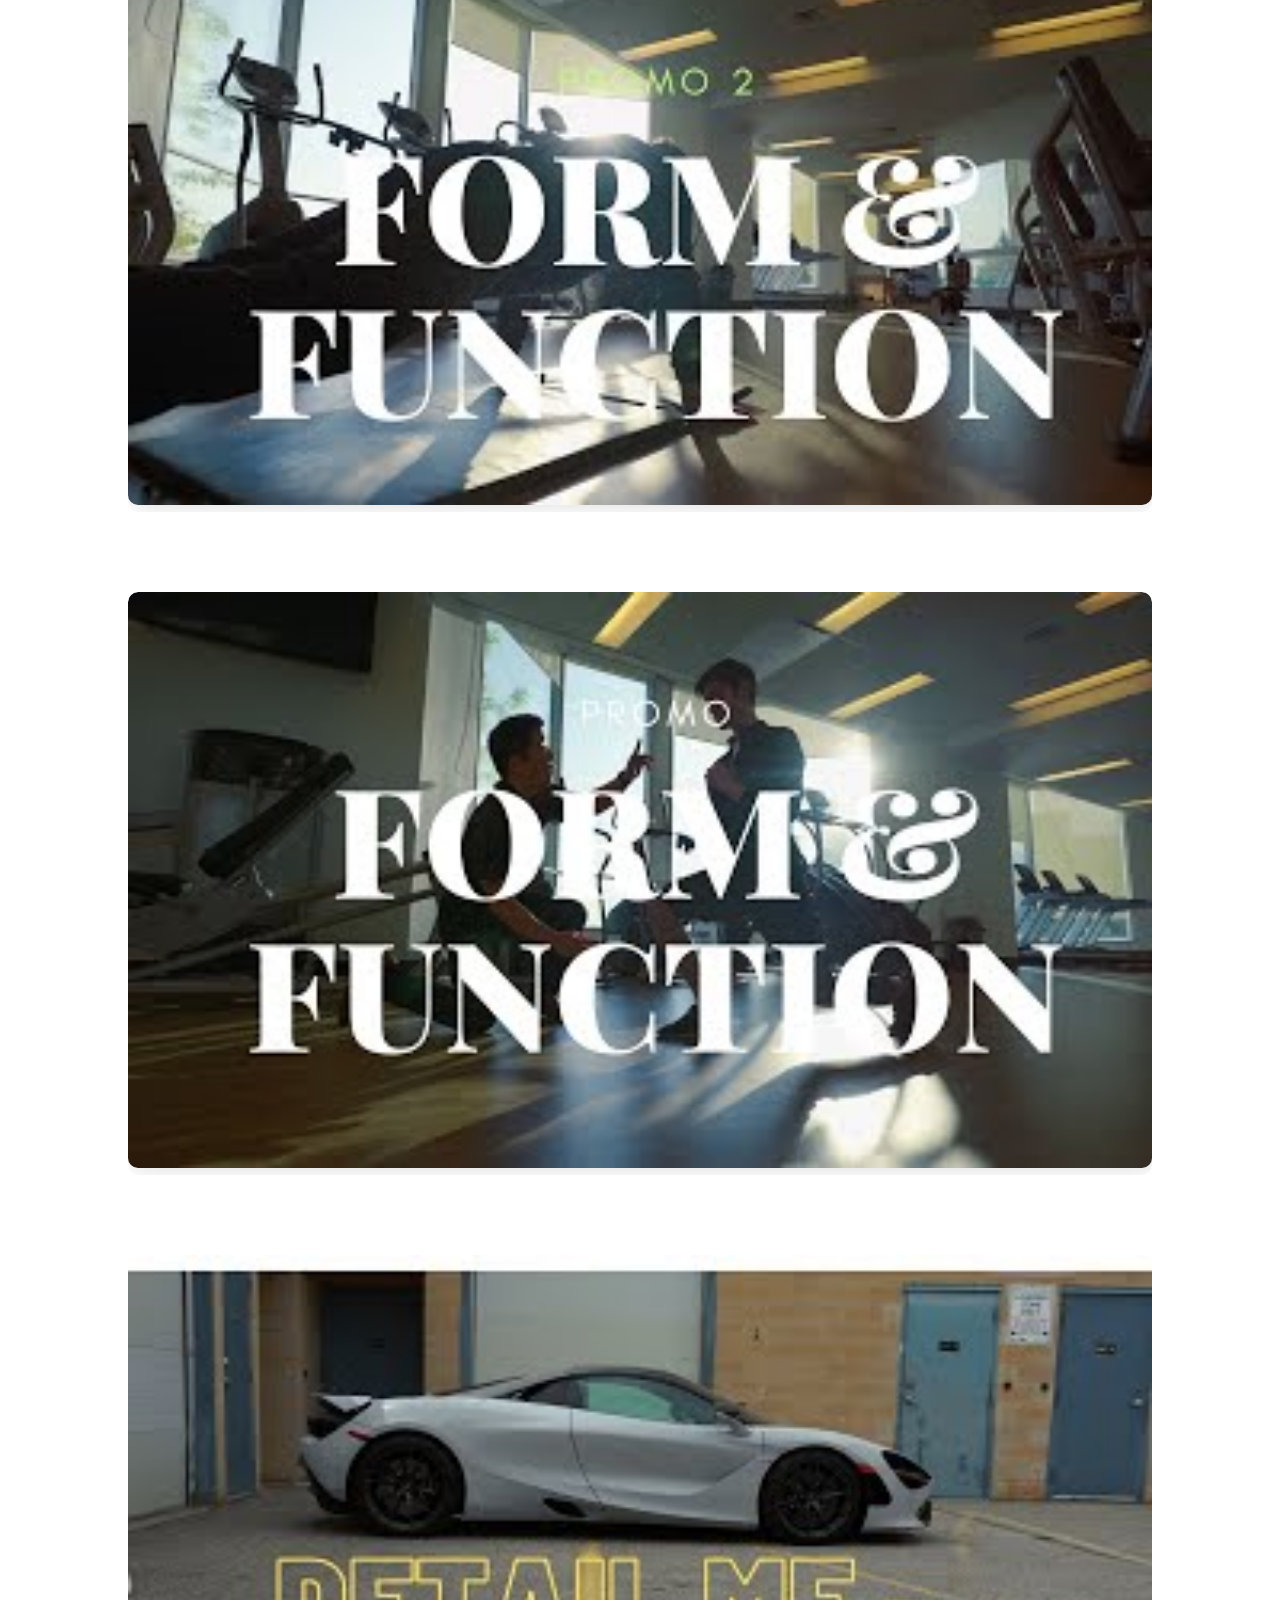
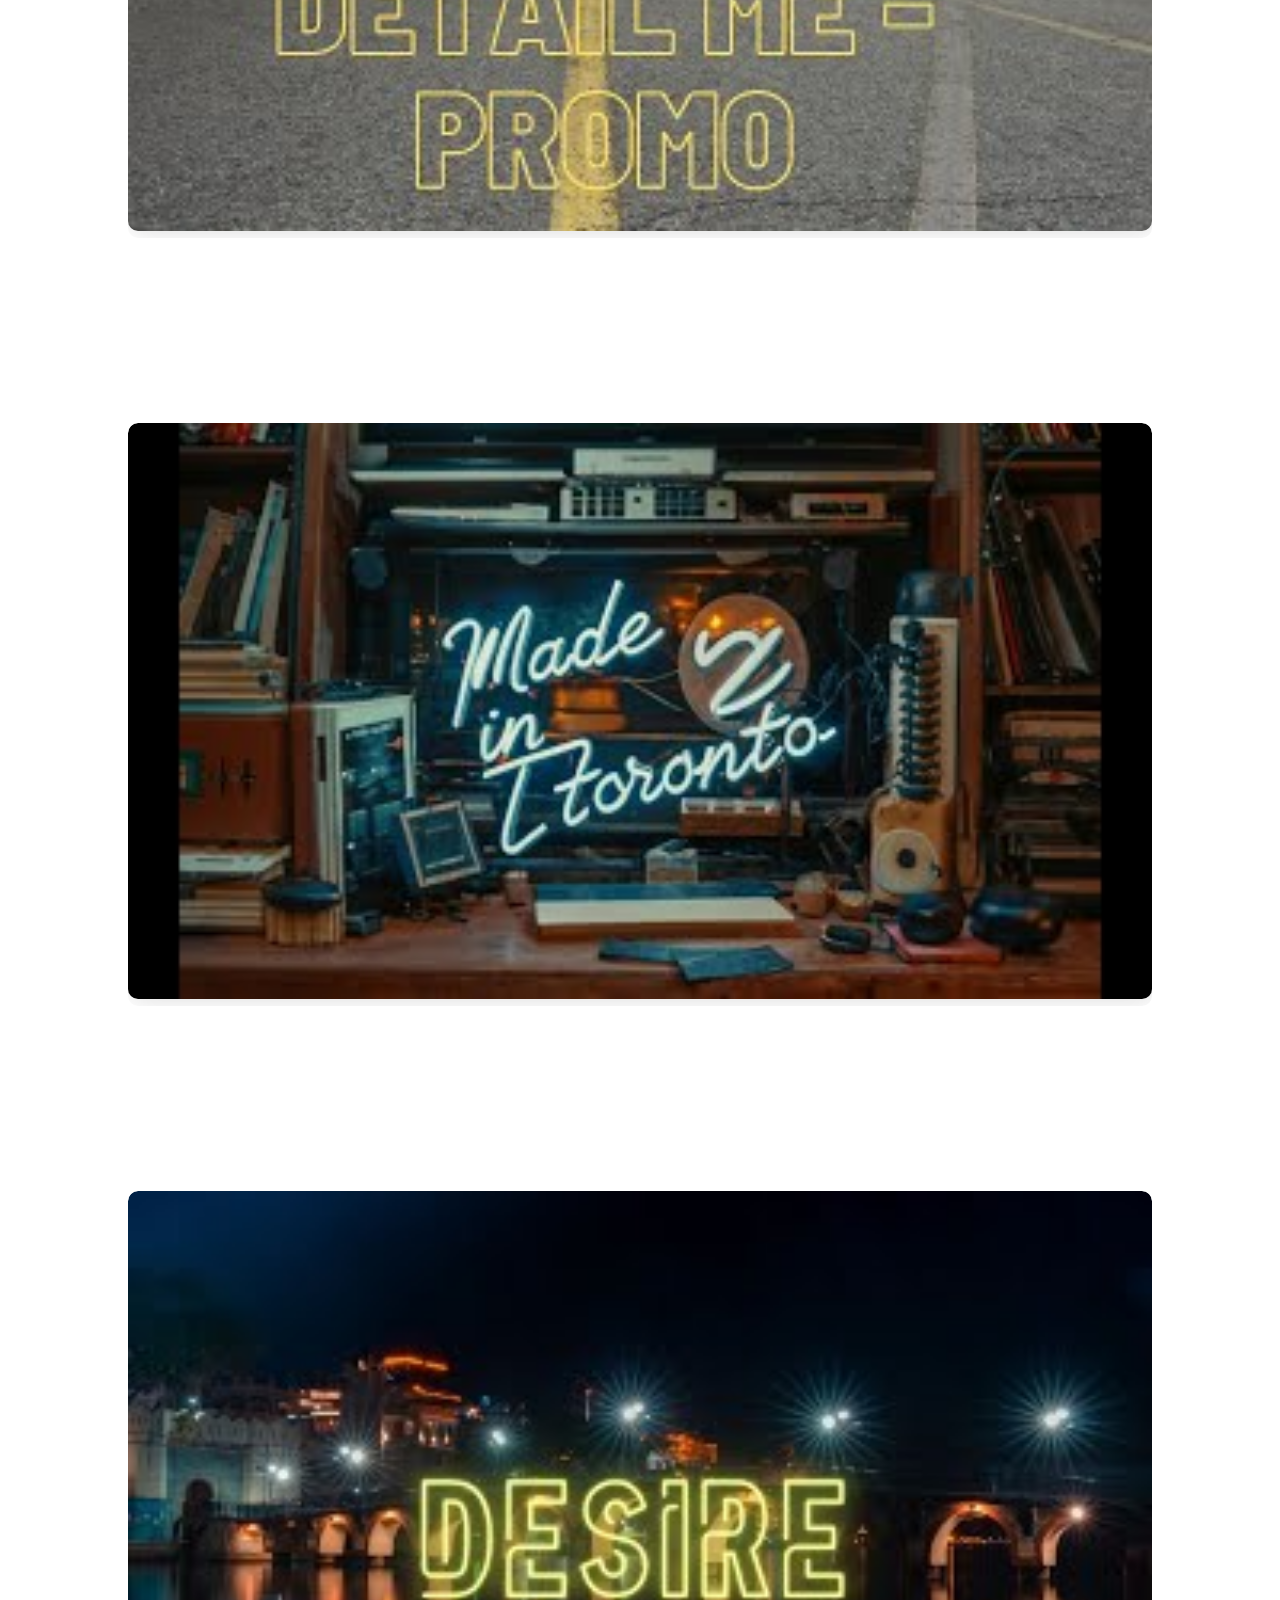
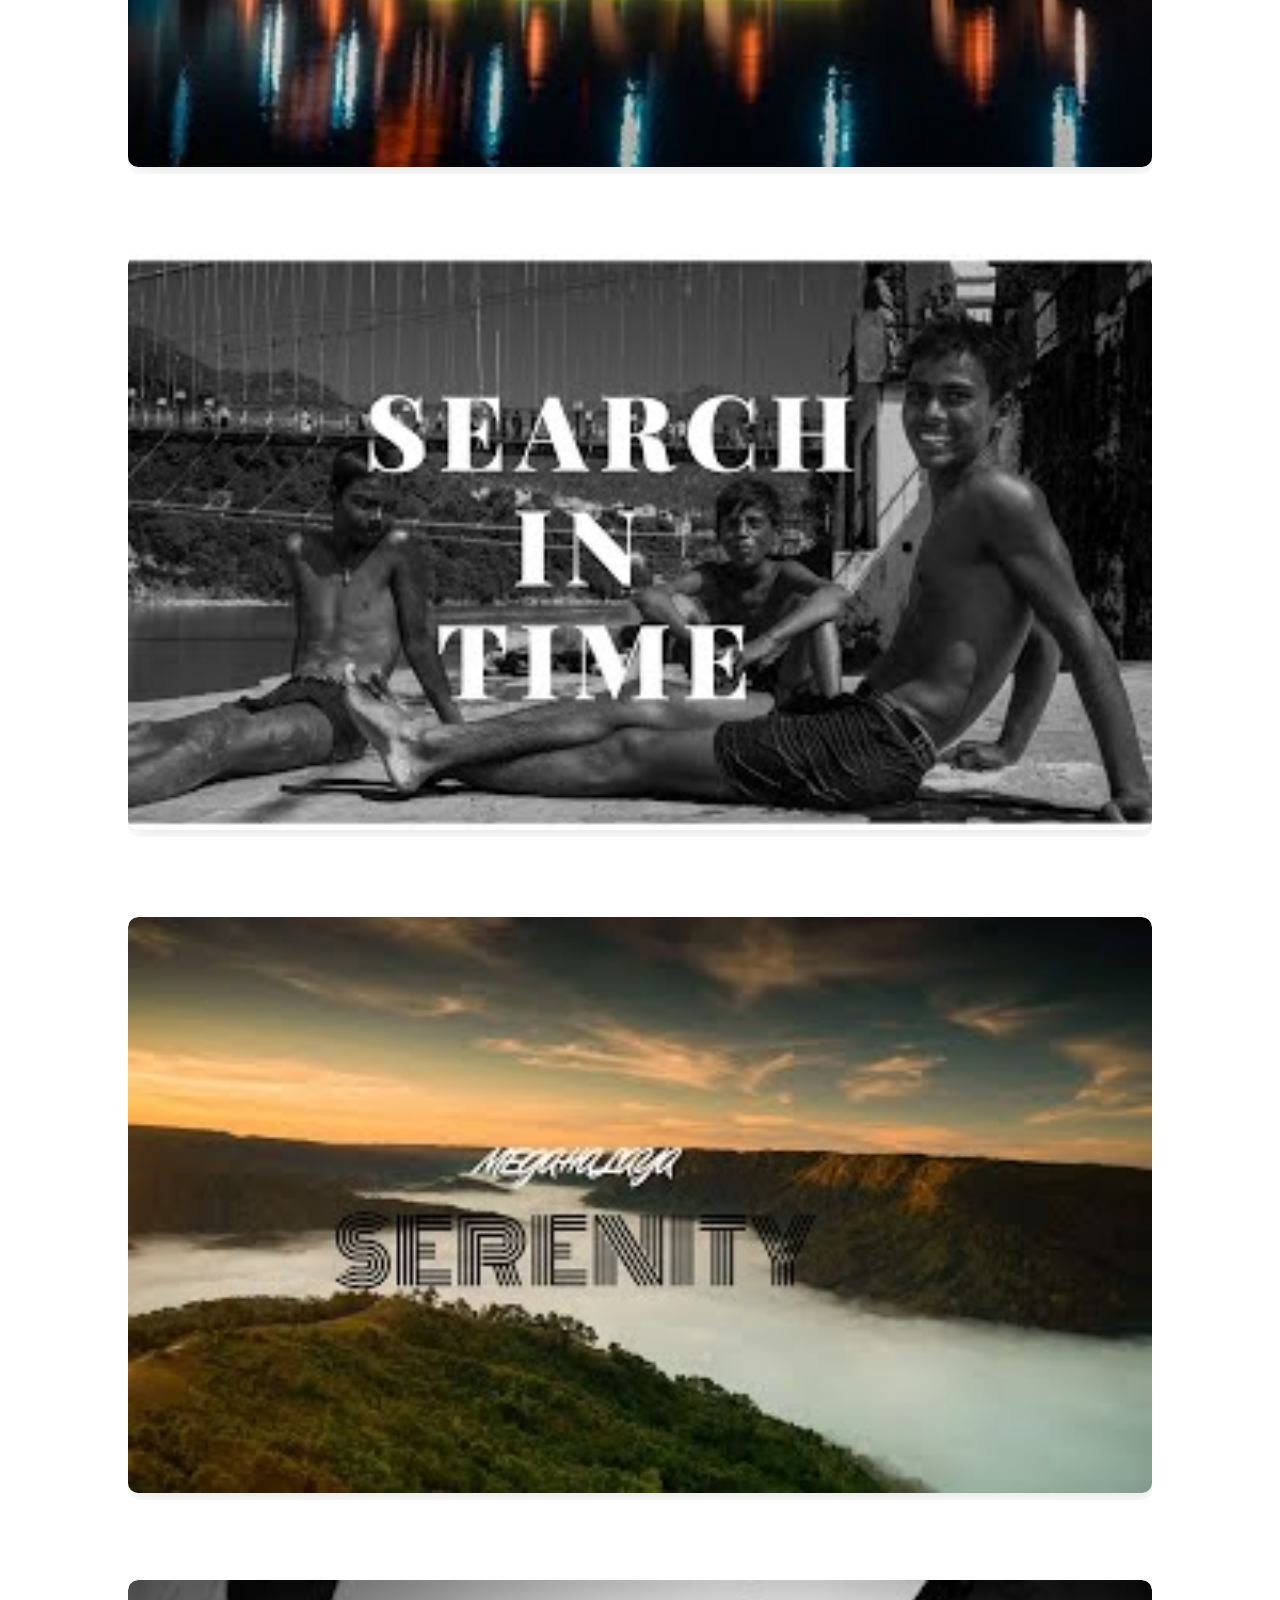
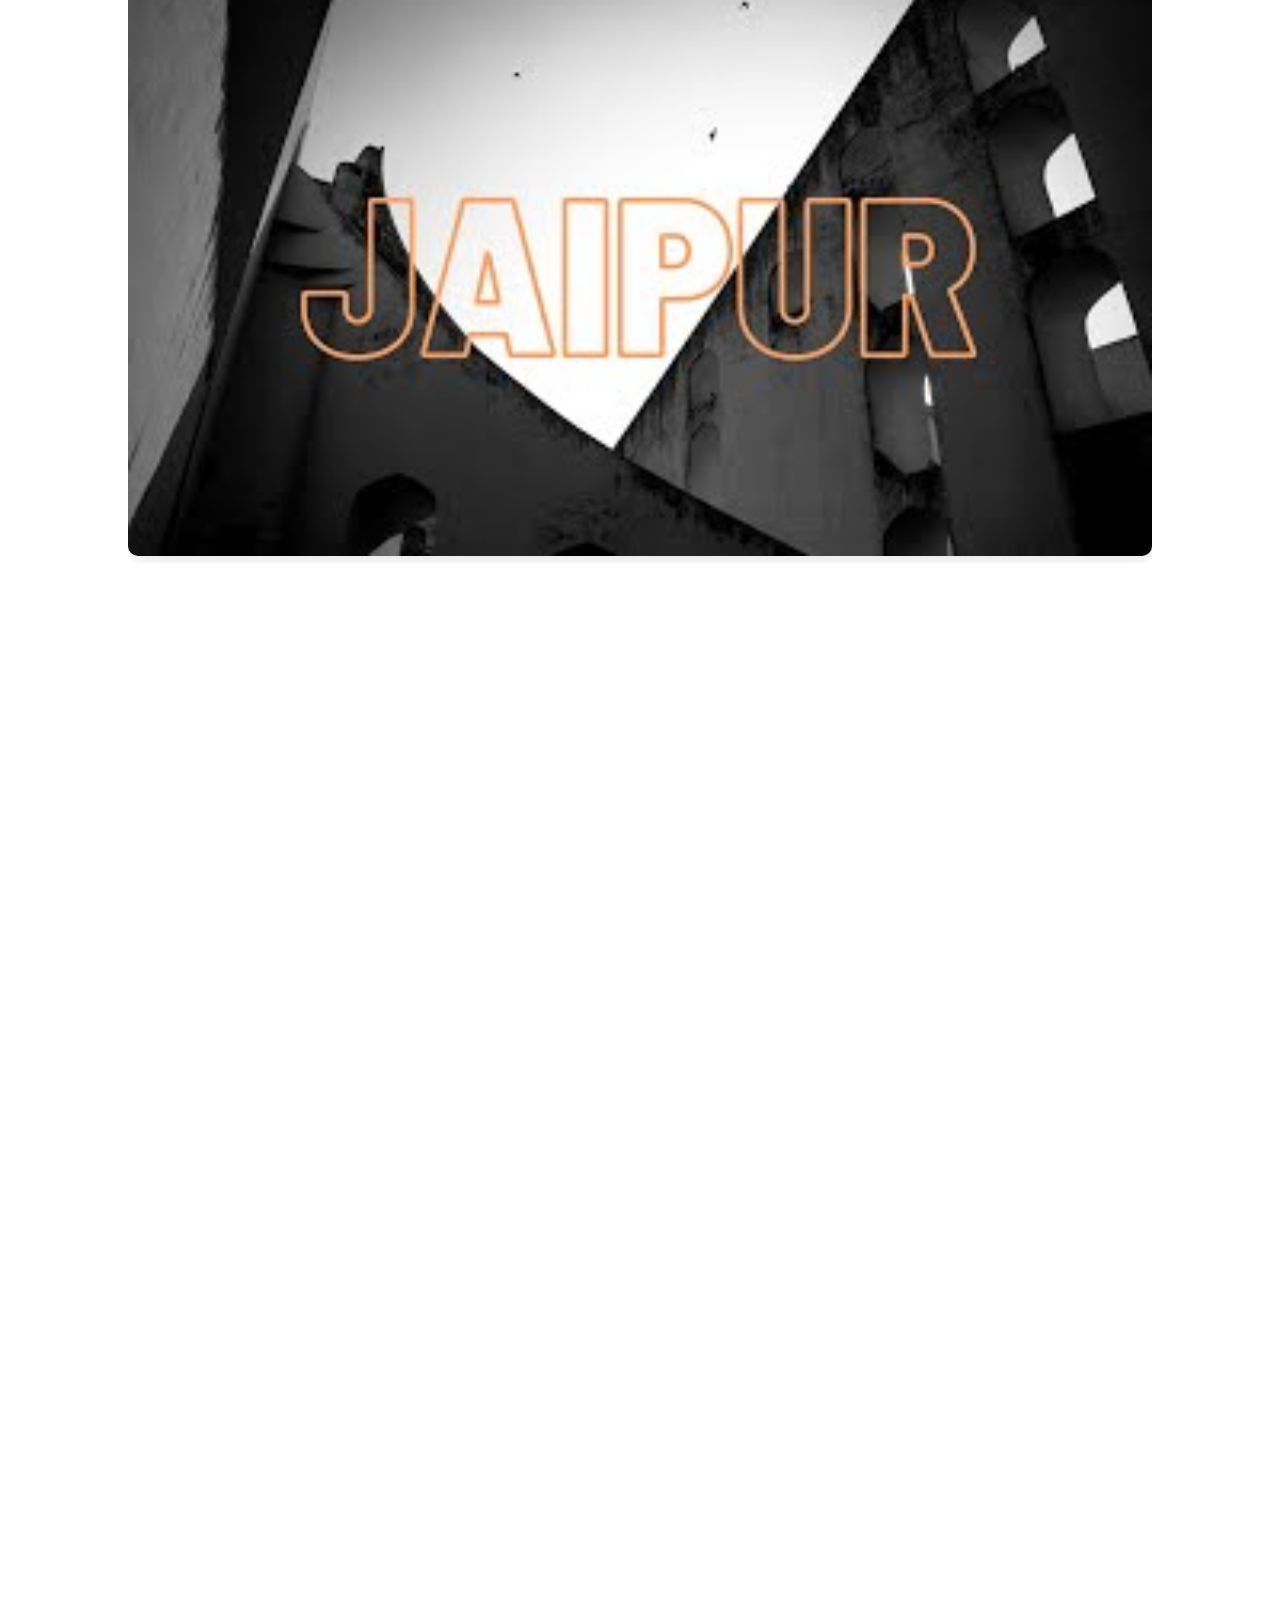
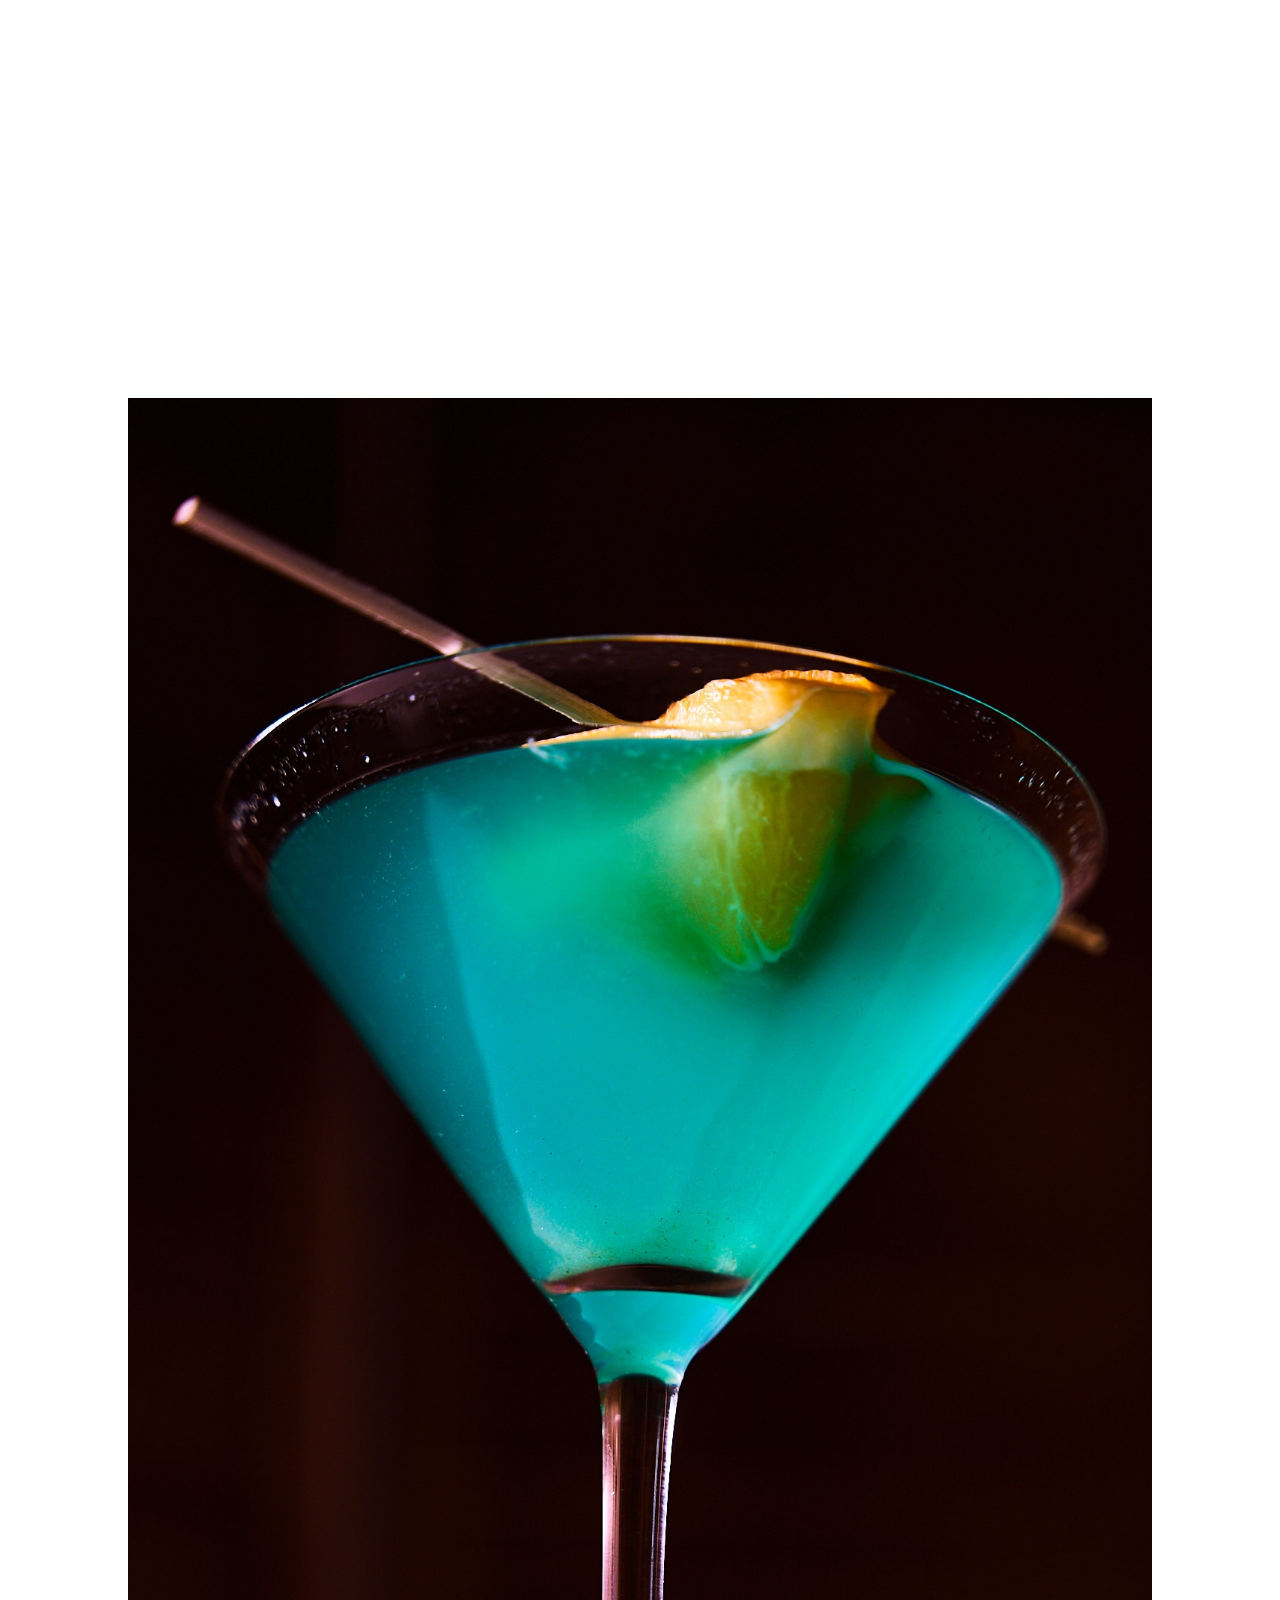
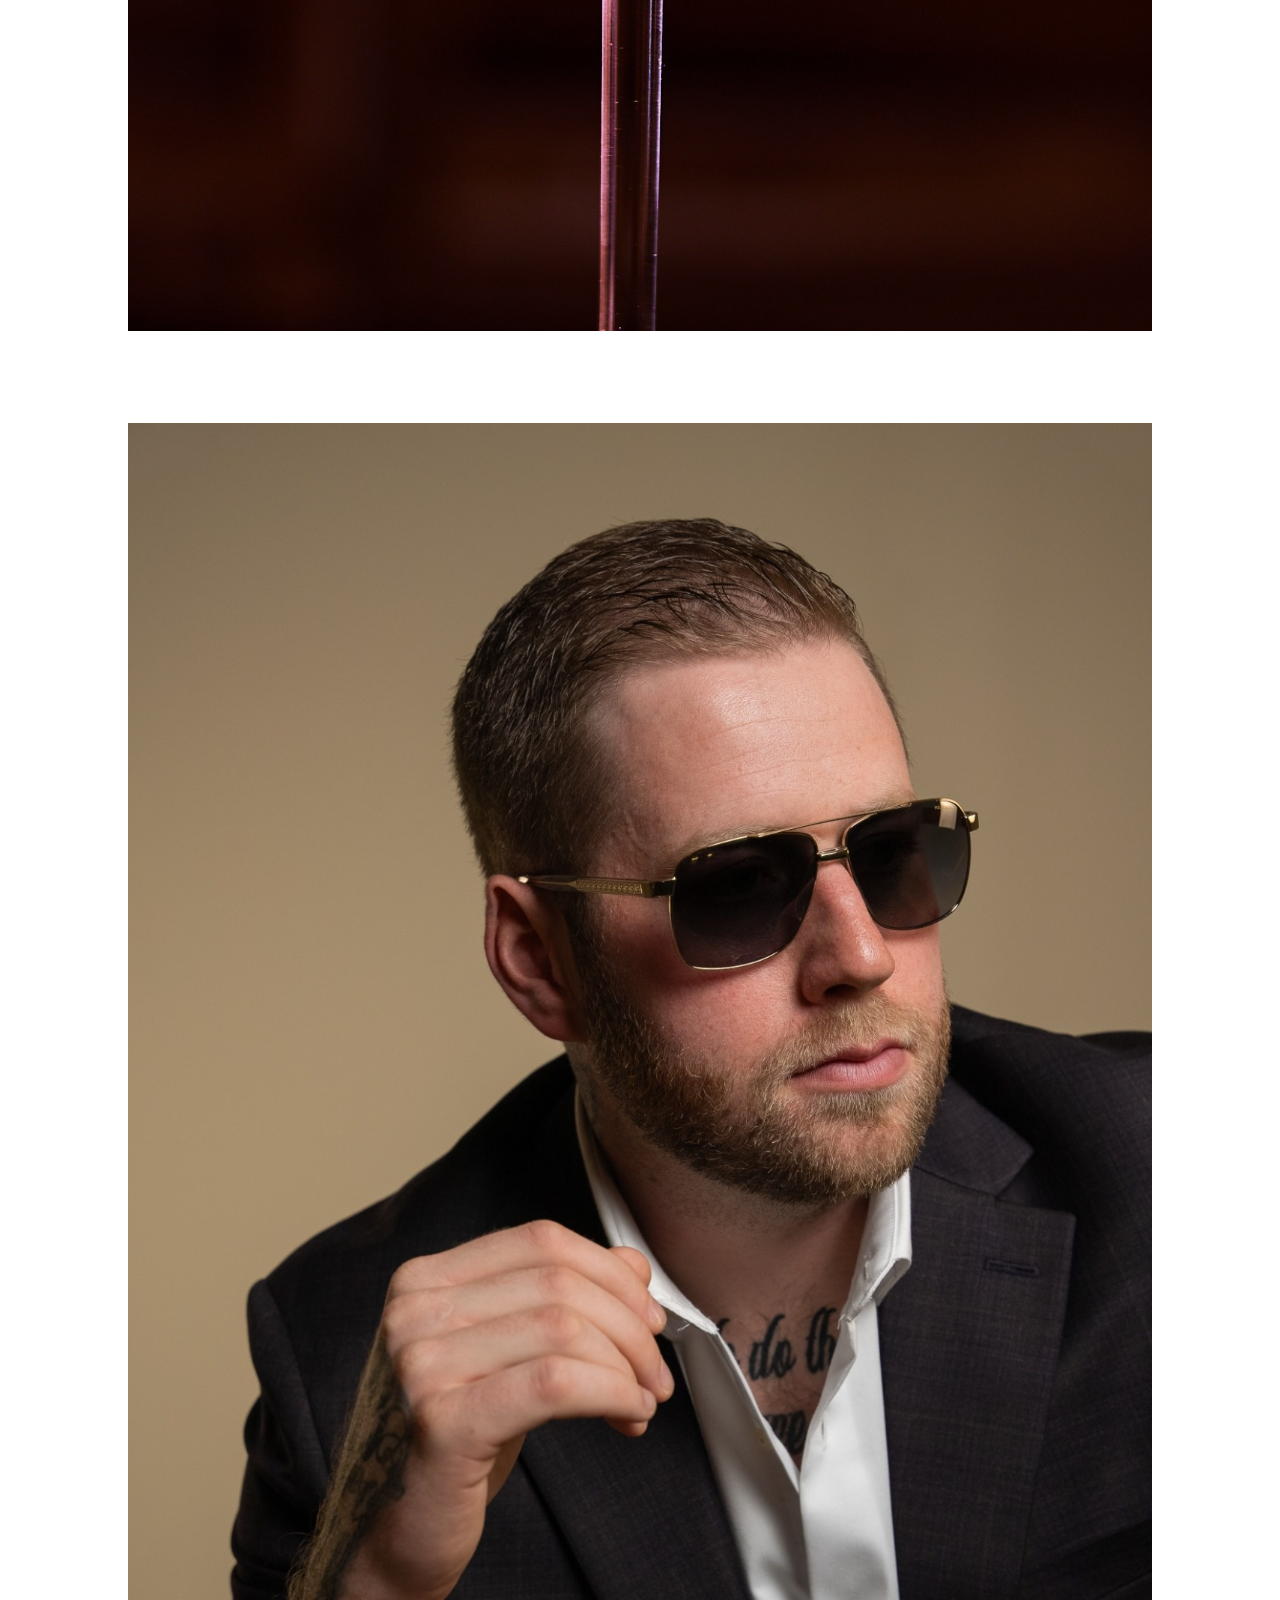
==== commit b06a4f1e: "changed intro" ====
--- a/index.html
+++ b/index.html
@@ -118,7 +118,7 @@
                         <div class="col-12 col-lg-8 col-xl-6">
                             <div class="welcome-text">
                                 <h2 data-animation="bounceInDown" data-delay="900ms">Hello <br>I'm Akhil Johny</h2>
-                                <p data-animation="bounceInDown" data-delay="500ms">I am an adaptive hybrid artist, poised to transform your ideas into innovative solutions. My journey centers on transforming moments into art, and I'm here to provide creative solutions for your specific needs. I have unwavering faith in my system, where I breathe life into ideas, nurturing them from their inception to a realm of emotions.</p>
+                                <p data-animation="bounceInDown" data-delay="500ms">Welcome! I'm a filmmaker and a student of the craft, constantly learning and evolving. My passion is bringing visions to life by exploring different perspectives and growing through experience. I believe in hard work and determination above all, as they shape my skills and push me forward. Whether you're a company seeking a filmmaker or an individual looking for someone who truly invests in their work, I'm here to collaborate and create. Let’s build something meaningful together.</p>
                                 <div class="hero-btn-group" data-animation="bounceInDown" data-delay="100ms">
 <!--                                    <a href="#" class="btn alime-btn mb-3 mb-sm-0 mr-4">Get a Quote</a>-->
                                     <a class="btn alime-btn mb-3 mb-sm-0 mr-4" href="mailto:thegreychronicles@gmail.com">Get a Quote</a>
@@ -213,9 +213,9 @@
                     <div class="single-portfolio-content about-video-area mb-80 wow fadeInUp" data-wow-delay="100ms">
                         <img src="images/gallery/yt-thumbnail/apik.jpg" alt="">
                         <div class="hover-content video-icon">
-                            <a href="https://www.youtube.com/shorts/12HQuKiEDZs" class="video-play-btn"  style="margin-left:0px;">
-                                <i class="arrow_triangle-right"></i>
-                            </a>
+                           <a href="https://www.youtube.com/watch?v=12HQuKiEDZs" class="video-play-btn" target="_blank">
+                               <i class="arrow_triangle-right"></i>
+                                 </a>
                         </div>
                     </div>
                </div>
@@ -225,9 +225,9 @@
                     <div class="single-portfolio-content about-video-area mb-80 wow fadeInUp" data-wow-delay="100ms">
                         <img src="images/gallery/yt-thumbnail/mustangrv.jpg" alt="">
                         <div class="hover-content video-icon">
-                            <a href="https://www.youtube.com/shorts/cS1ruoT4CD4" class="video-play-btn"  style="margin-left:0px;">
-                                <i class="arrow_triangle-right"></i>
-                            </a>
+                           <a href="https://www.youtube.com/watch?v=cS1ruoT4CD4" class="video-play-btn" target="_blank">
+                                <i class="arrow_triangle-right"></i>
+                                </a>
                         </div>
                     </div>
                </div>
@@ -237,9 +237,10 @@
                     <div class="single-portfolio-content about-video-area mb-80 wow fadeInUp" data-wow-delay="100ms">
                         <img src="images/gallery/yt-thumbnail/mustangt.jpg" alt="">
                         <div class="hover-content video-icon">
-                            <a href="https://www.youtube.com/shorts/81PbfIWThxw" class="video-play-btn"  style="margin-left:0px;">
-                                <i class="arrow_triangle-right"></i>
-                            </a>
+                            <a href="https://www.youtube.com/watch?v=81PbfIWThxw" class="video-play-btn" target="_blank">
+                                <i class="arrow_triangle-right"></i>
+                                 </a>
+
                         </div>
                     </div>
                </div>
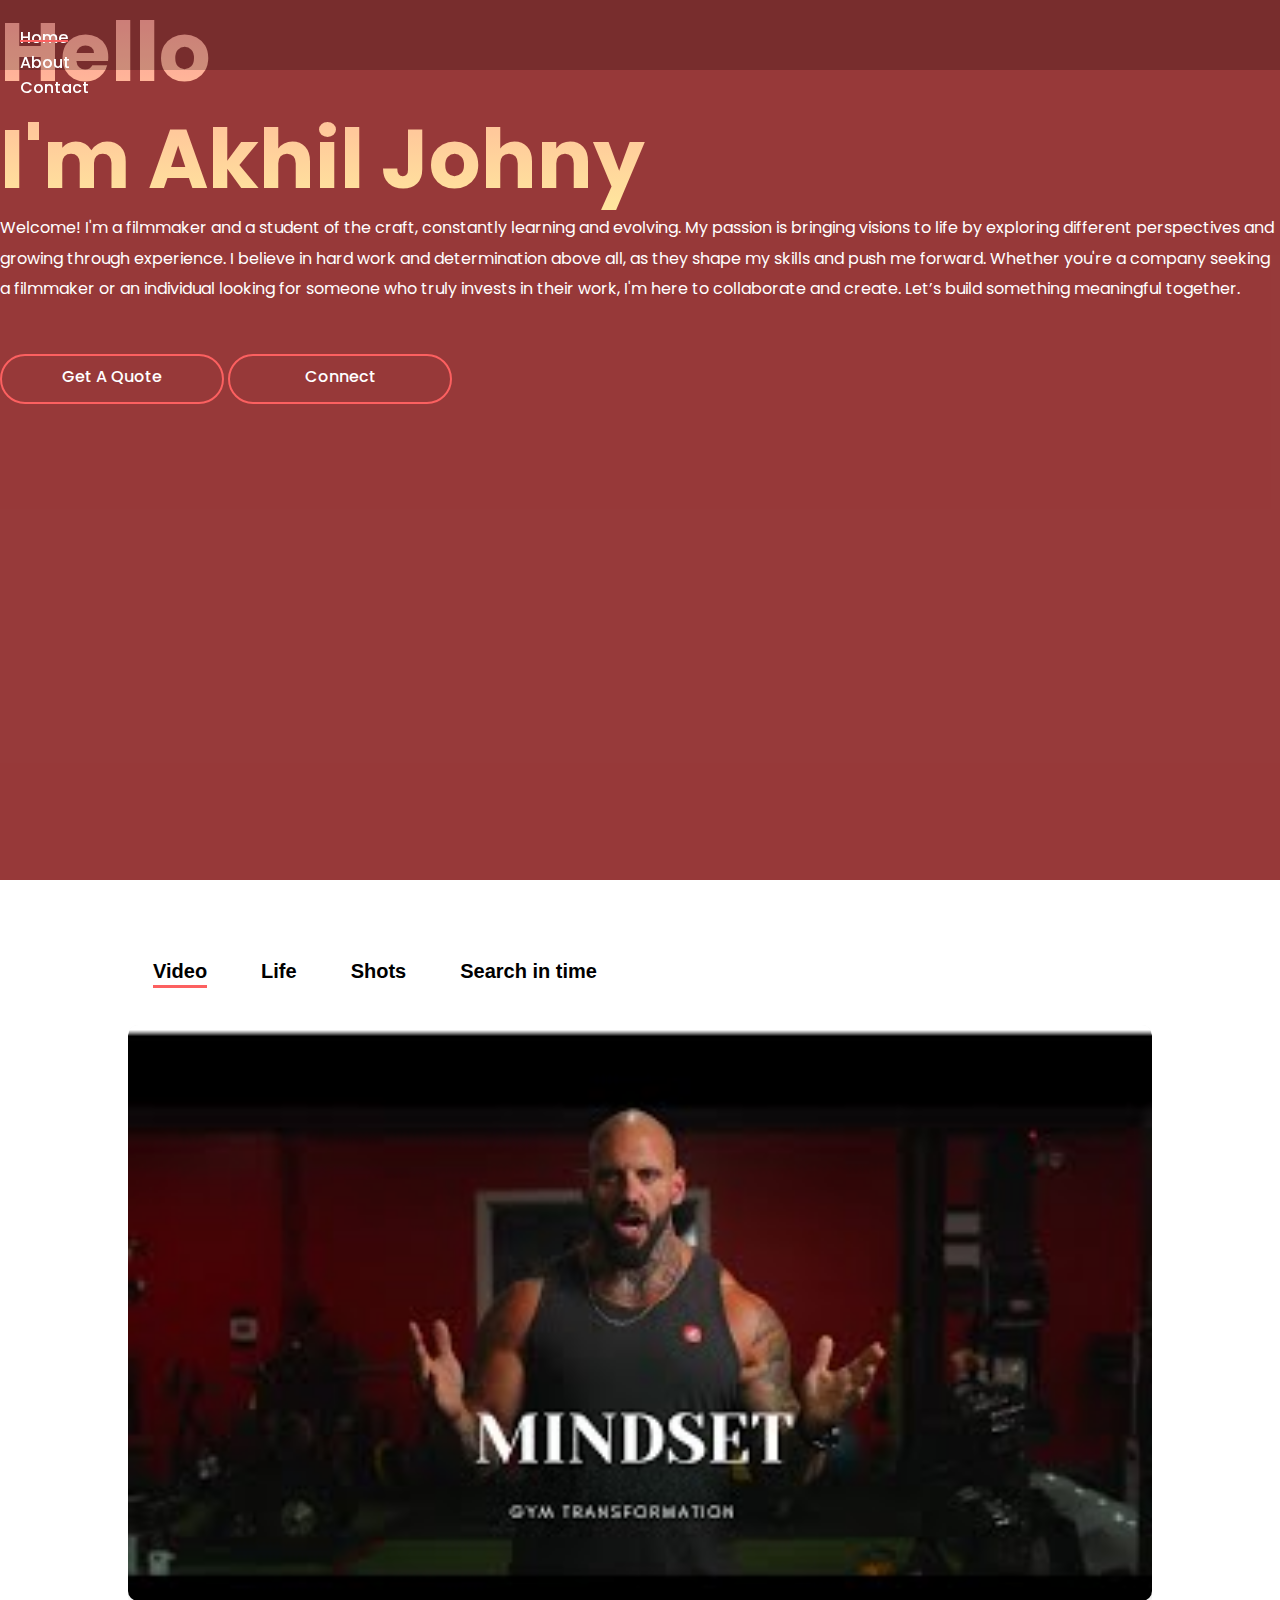
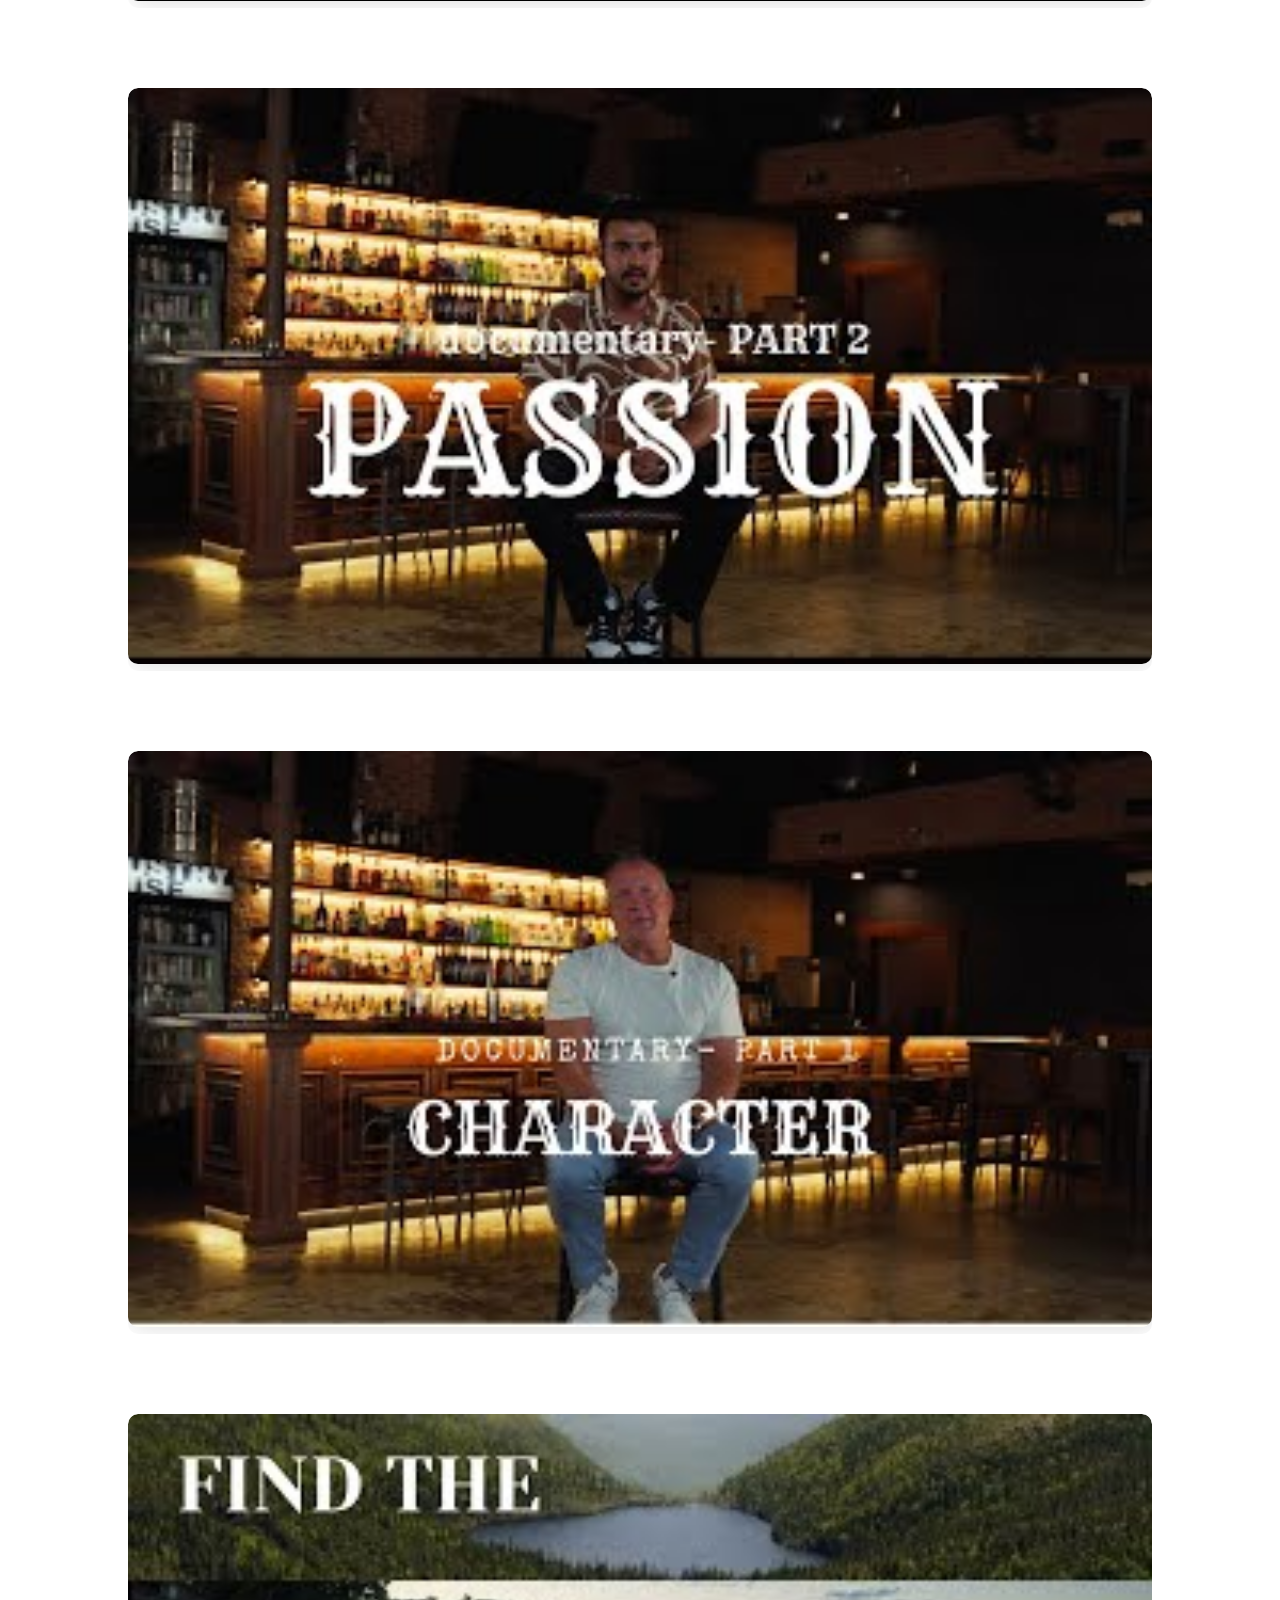
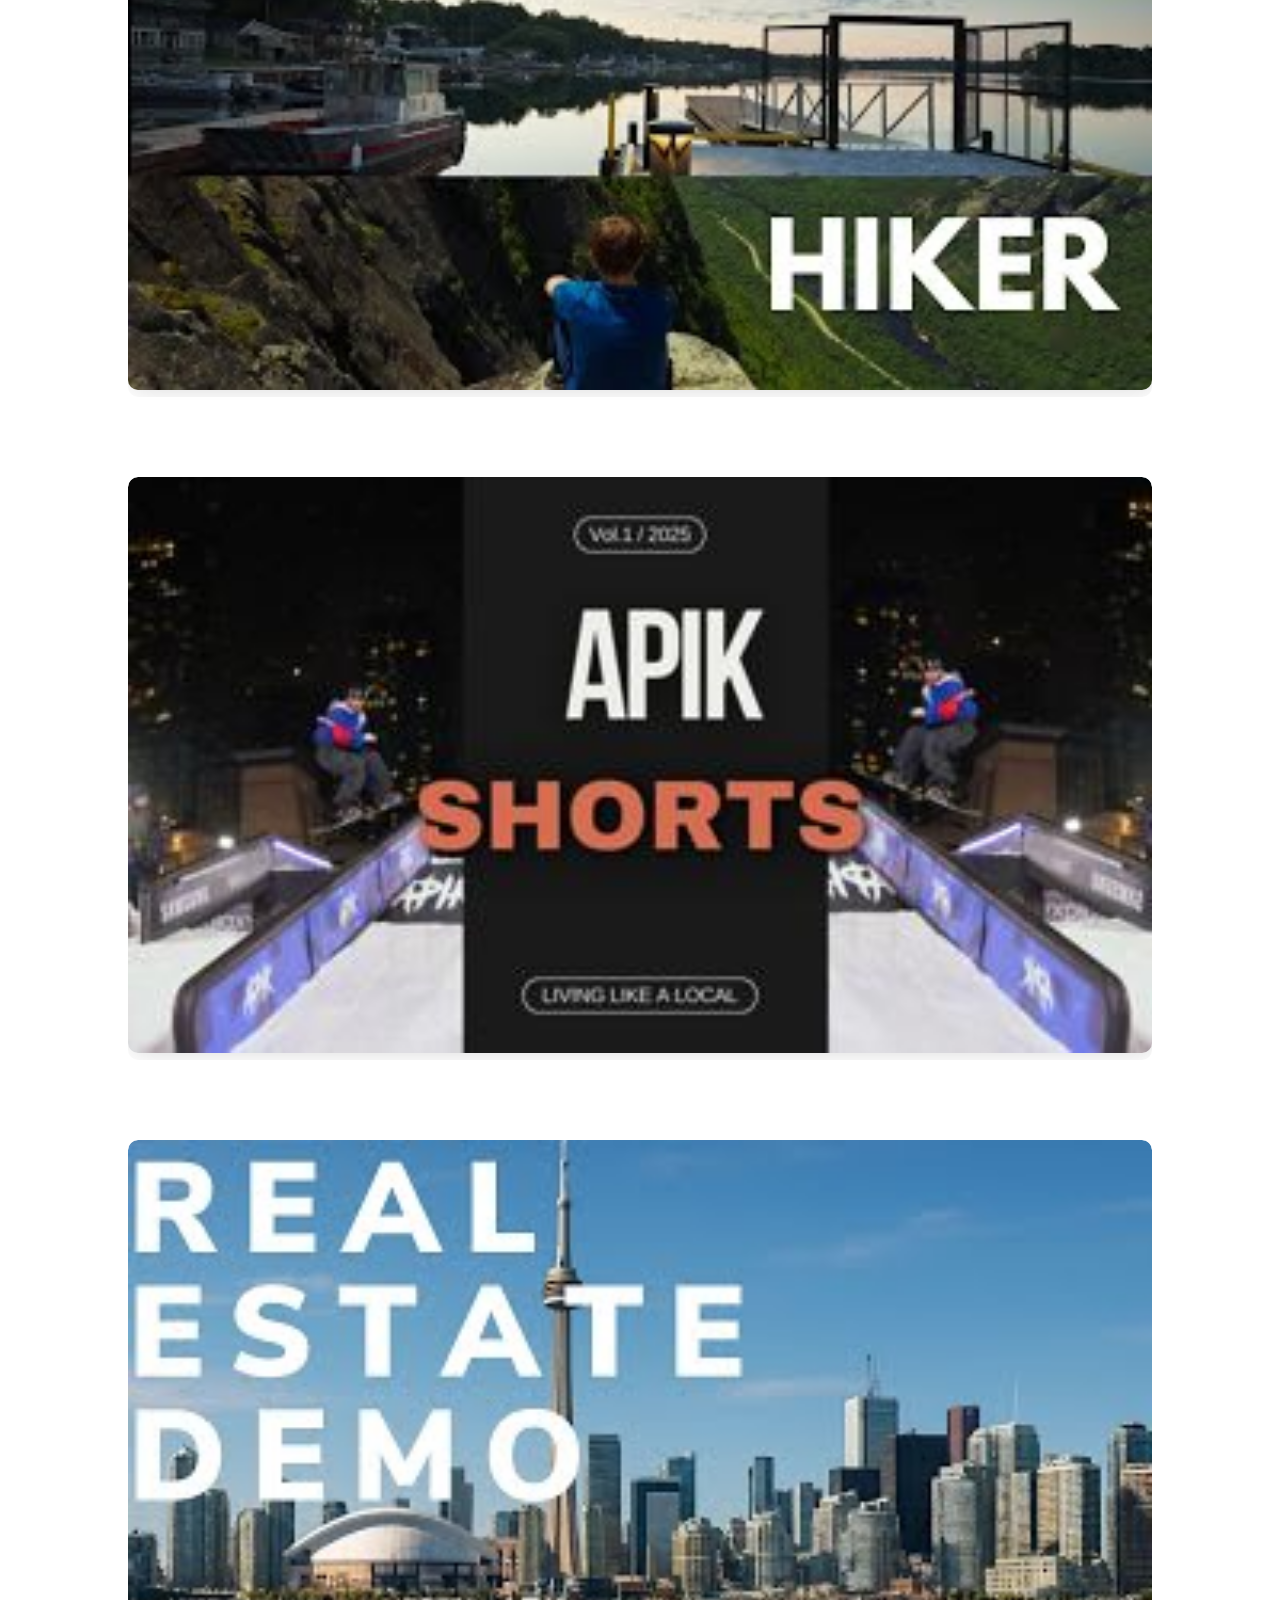
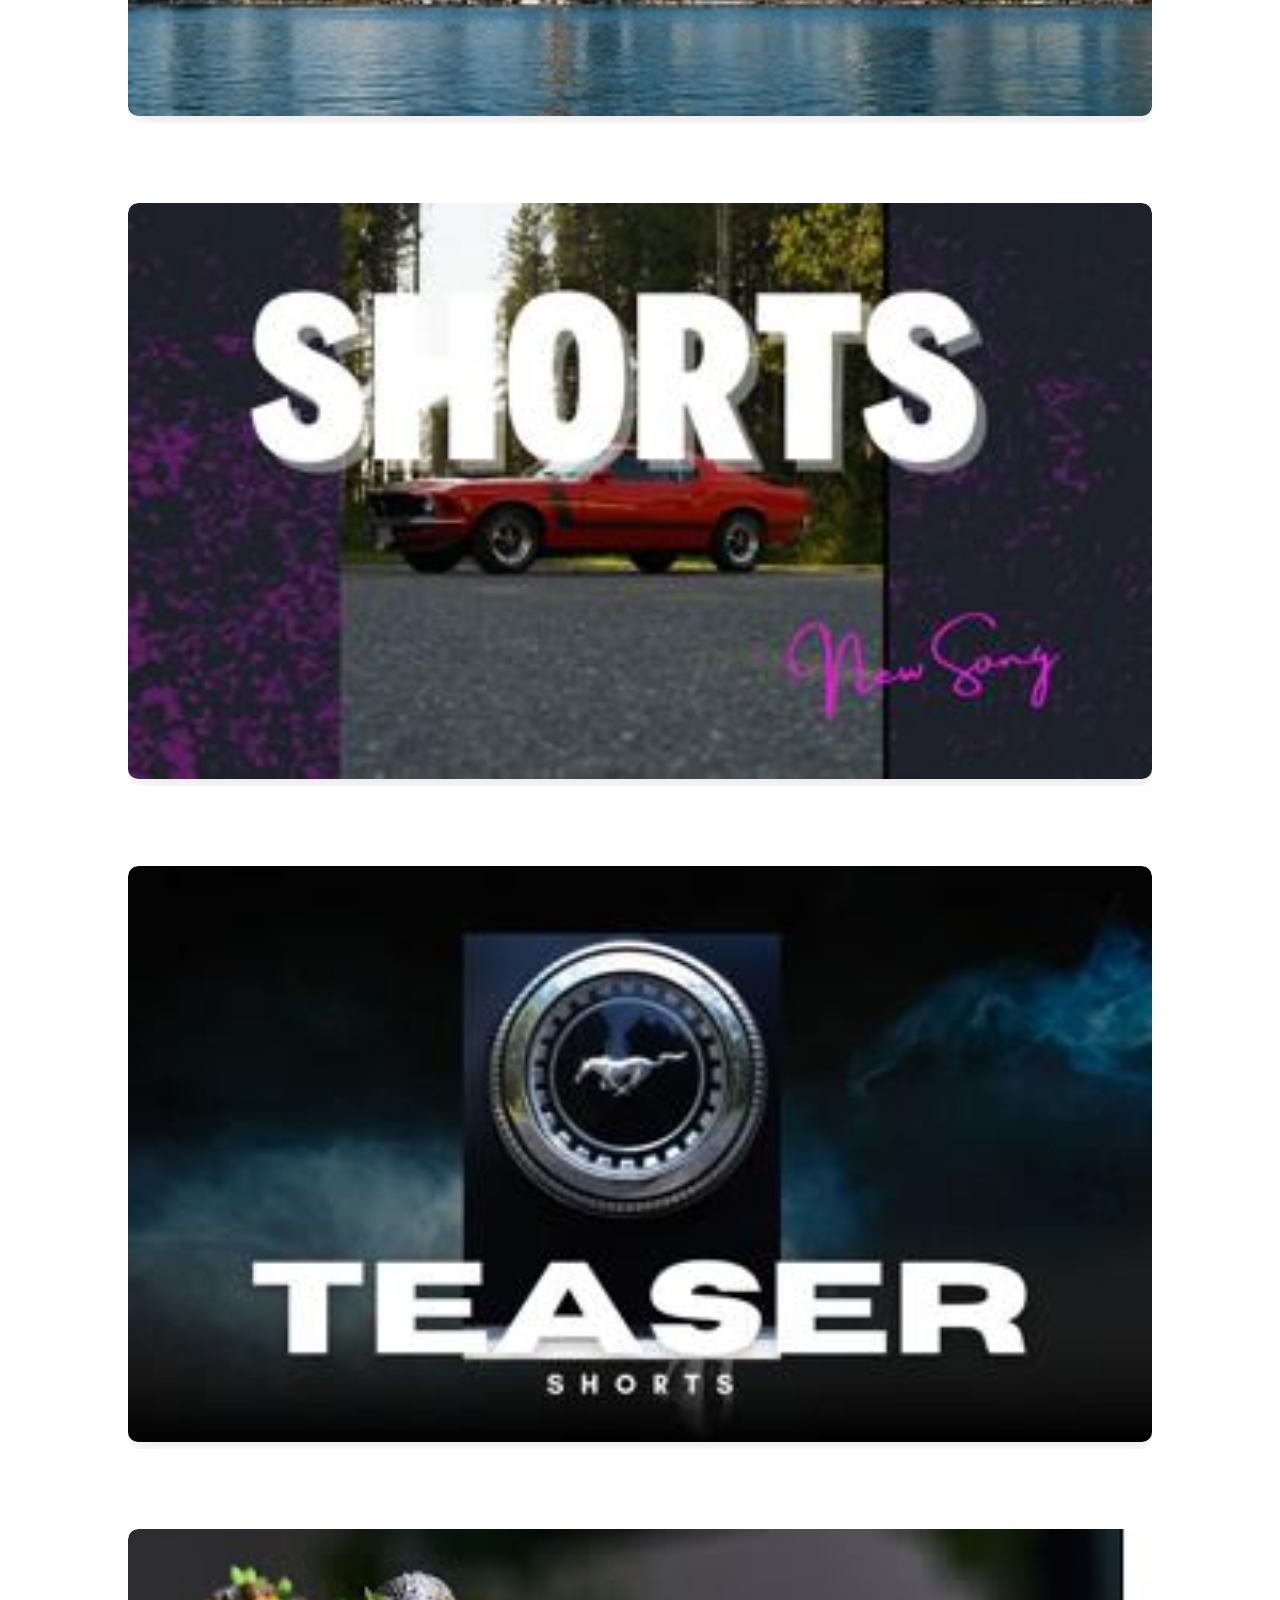
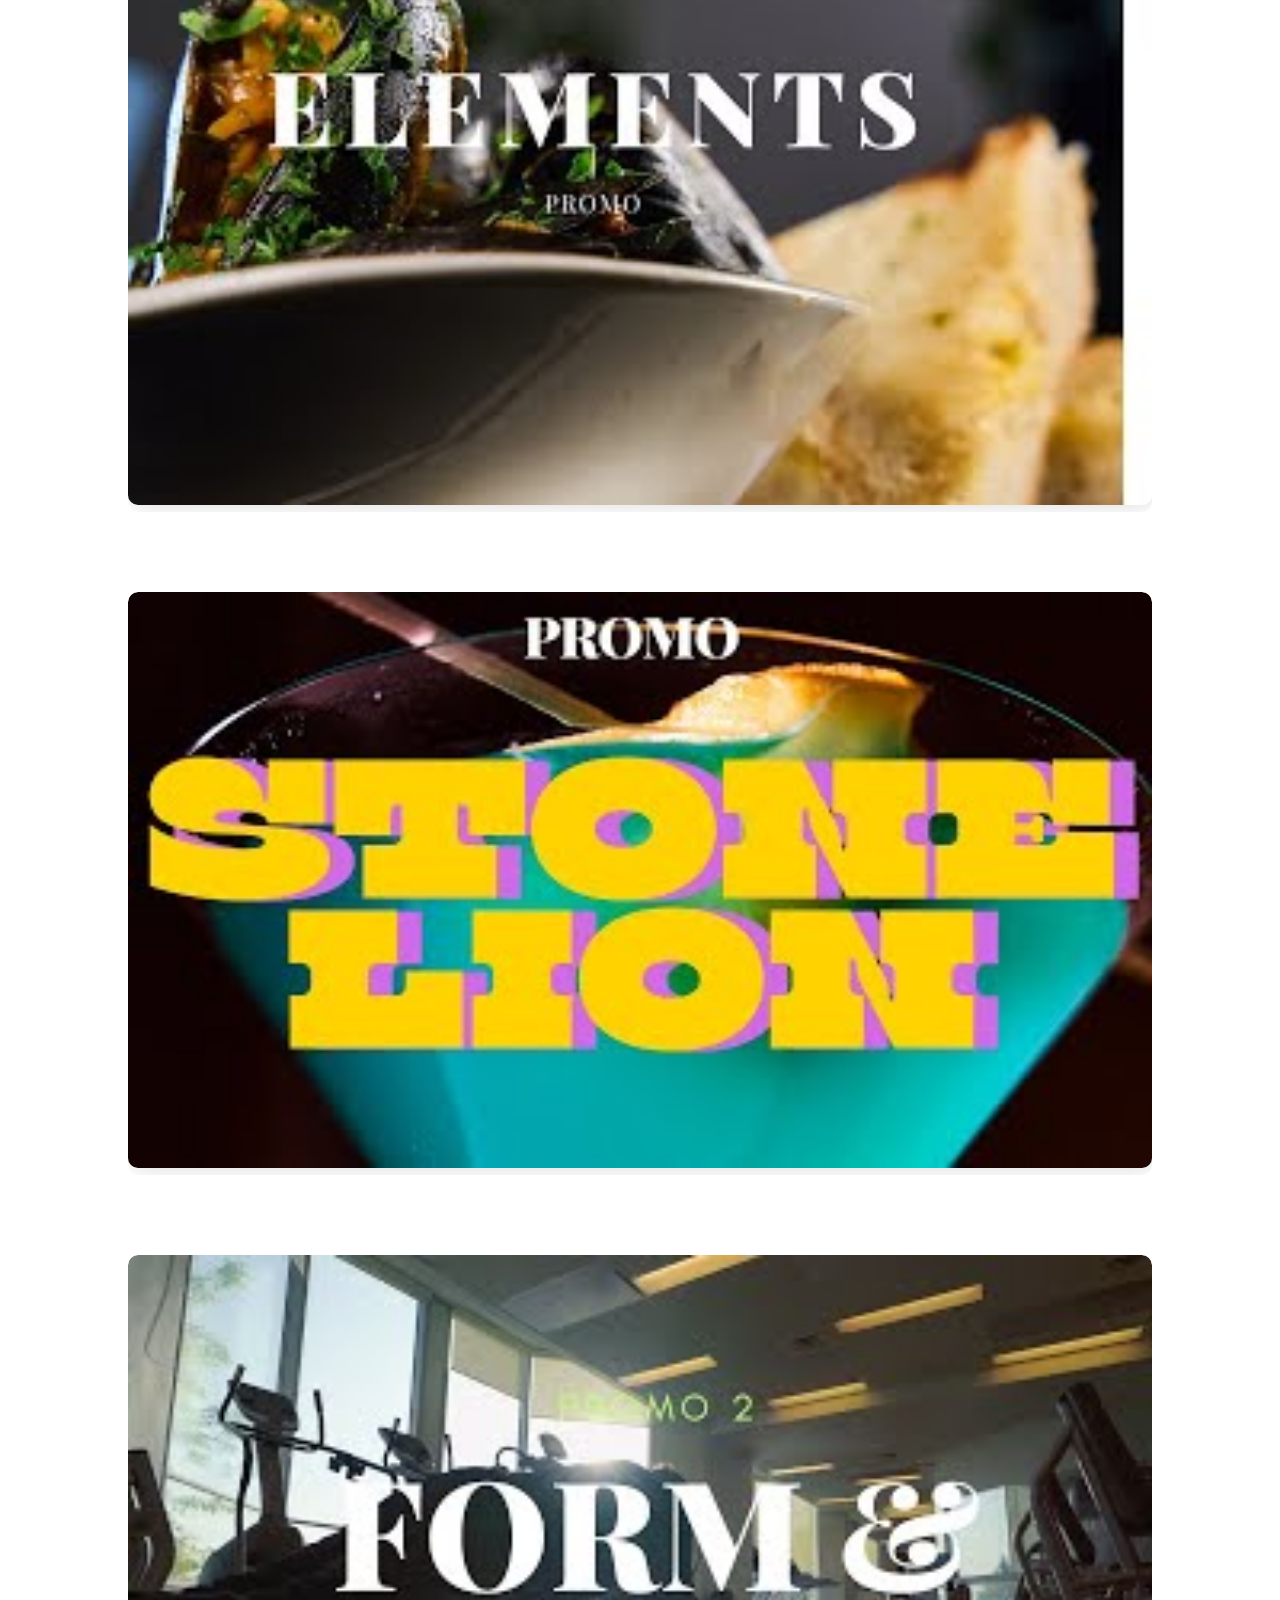
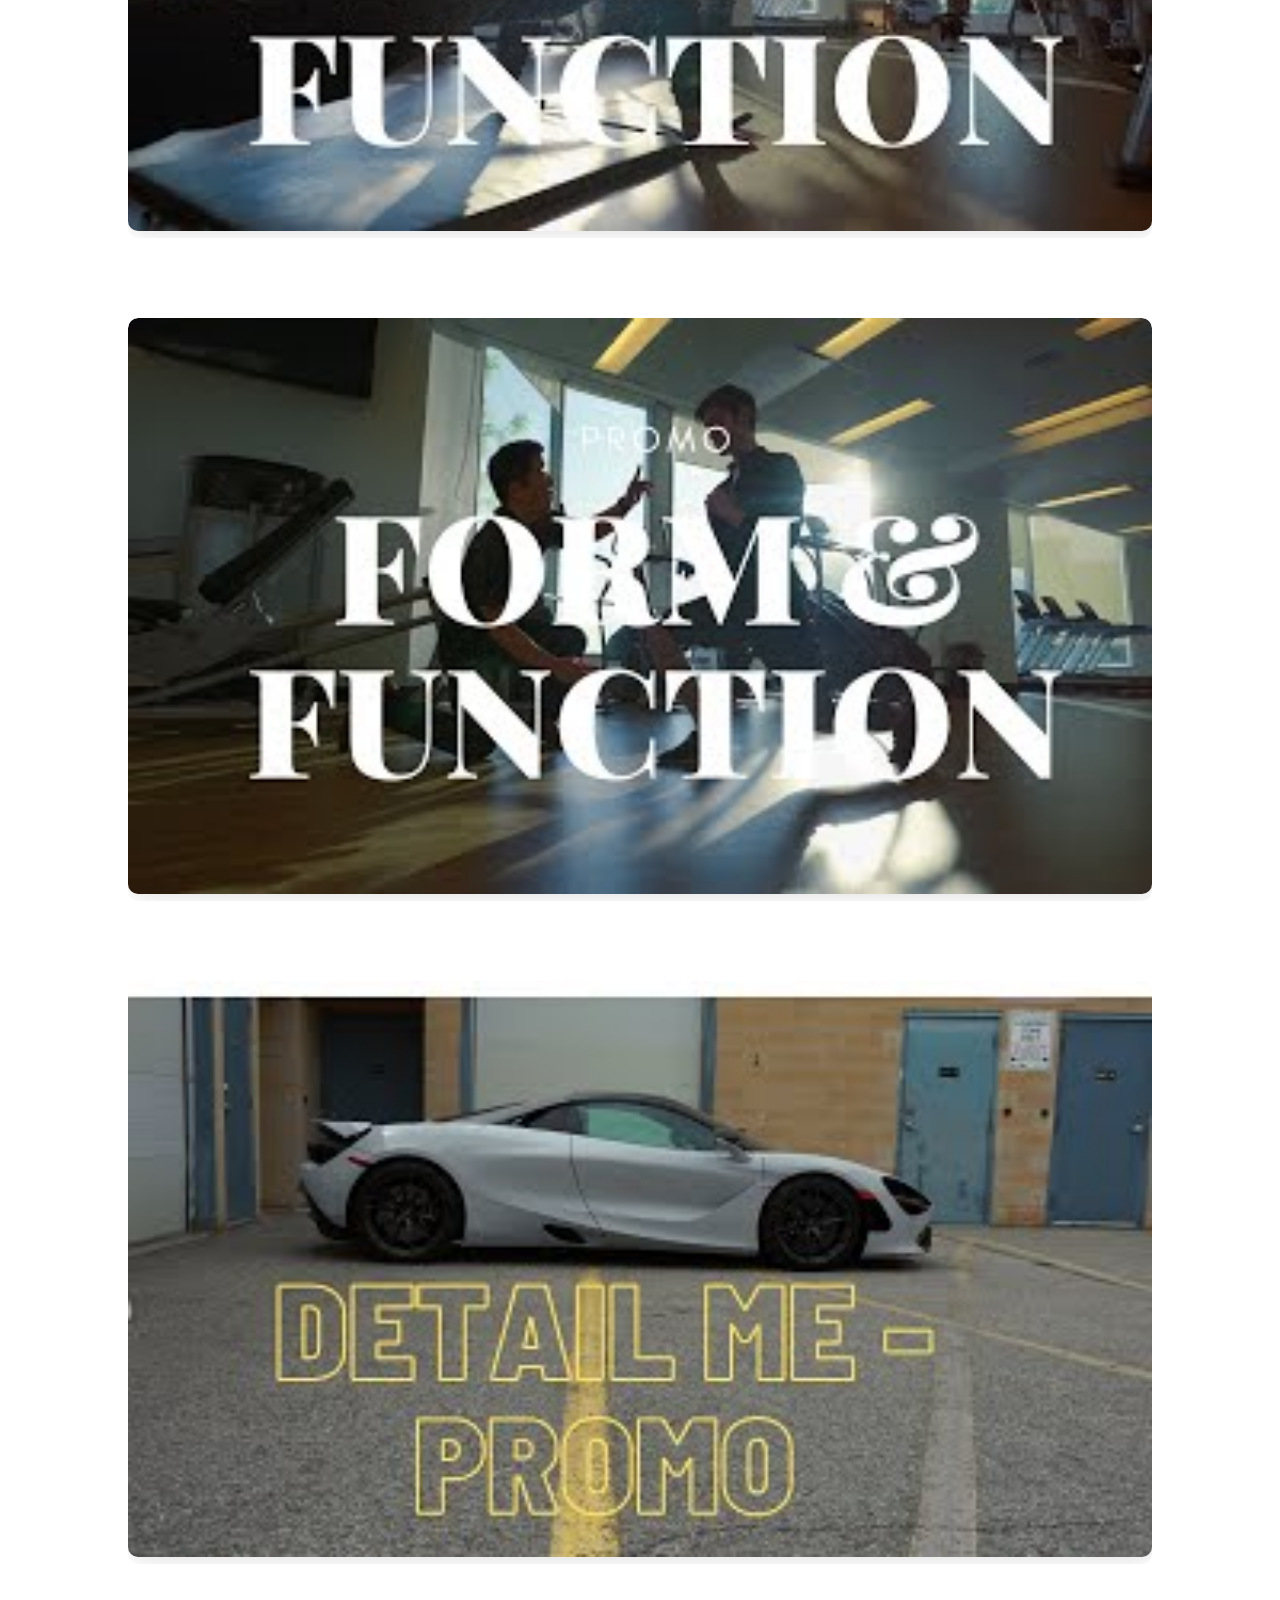
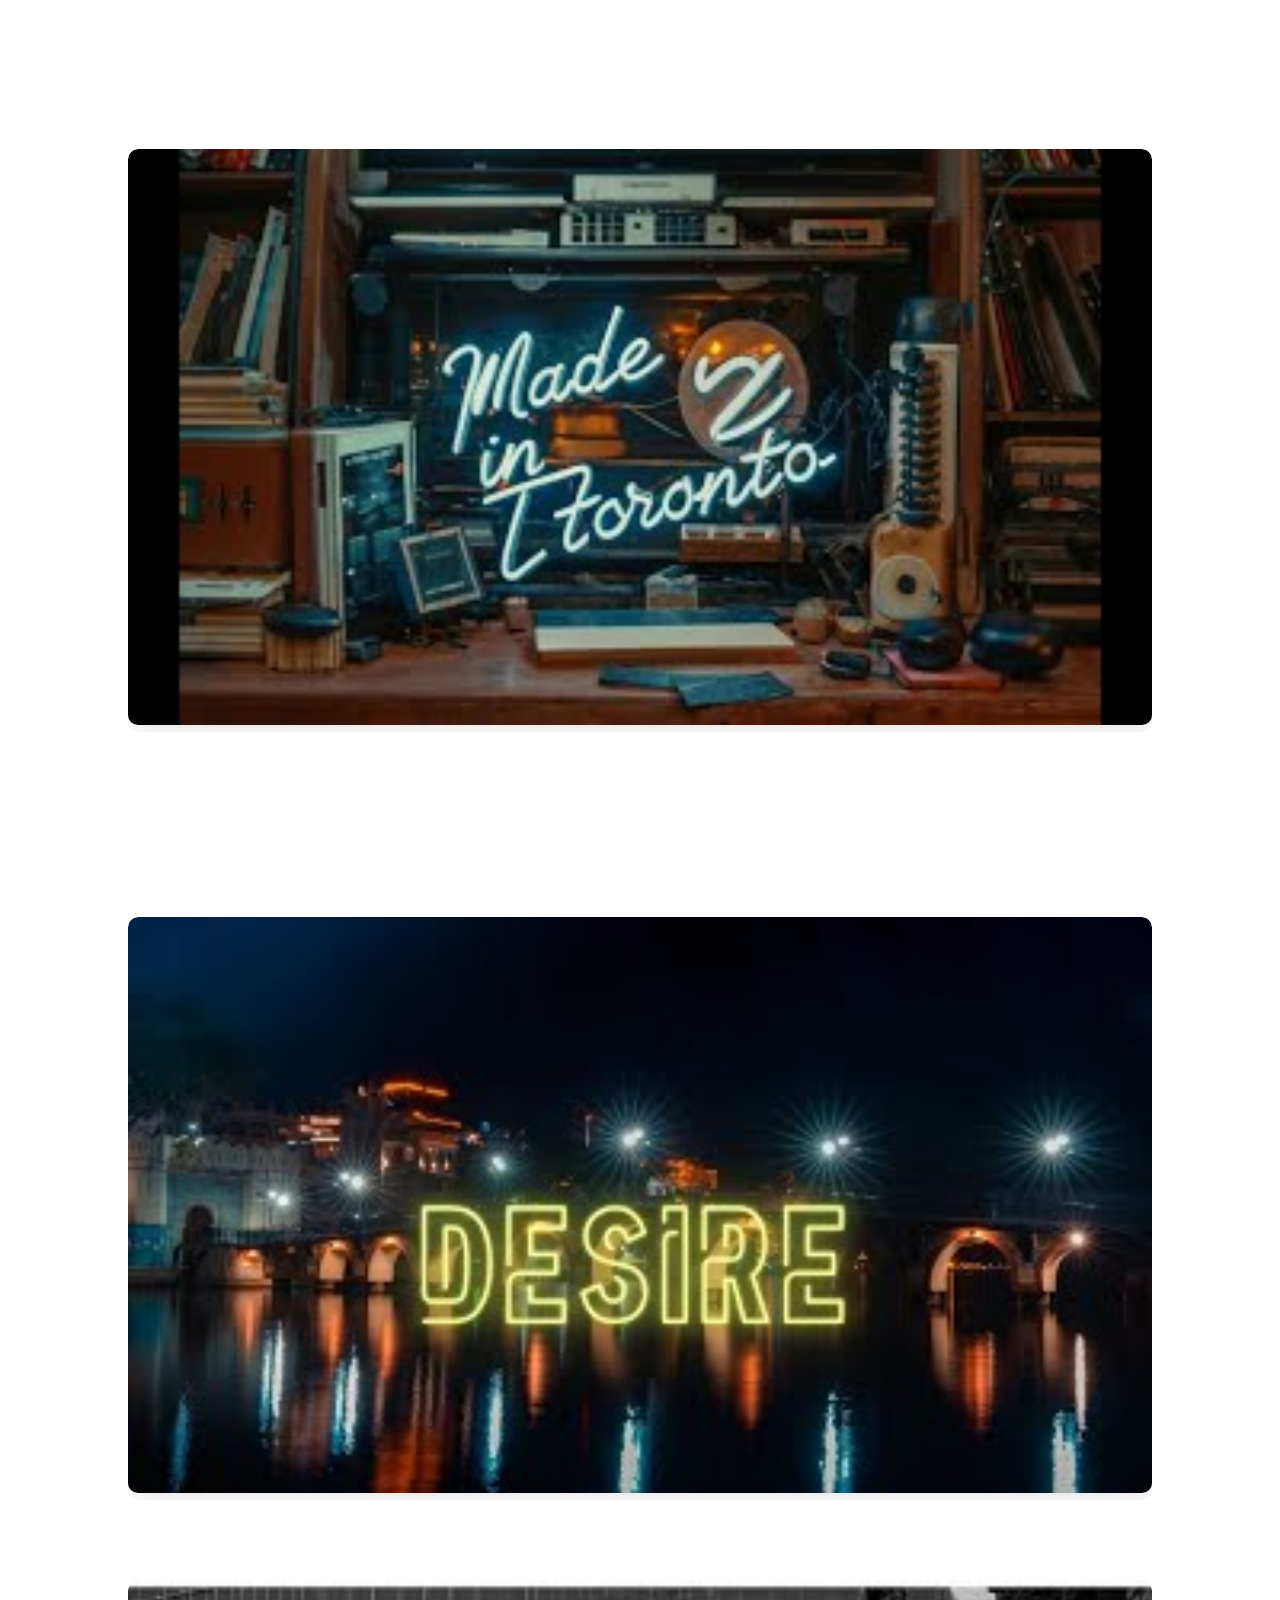
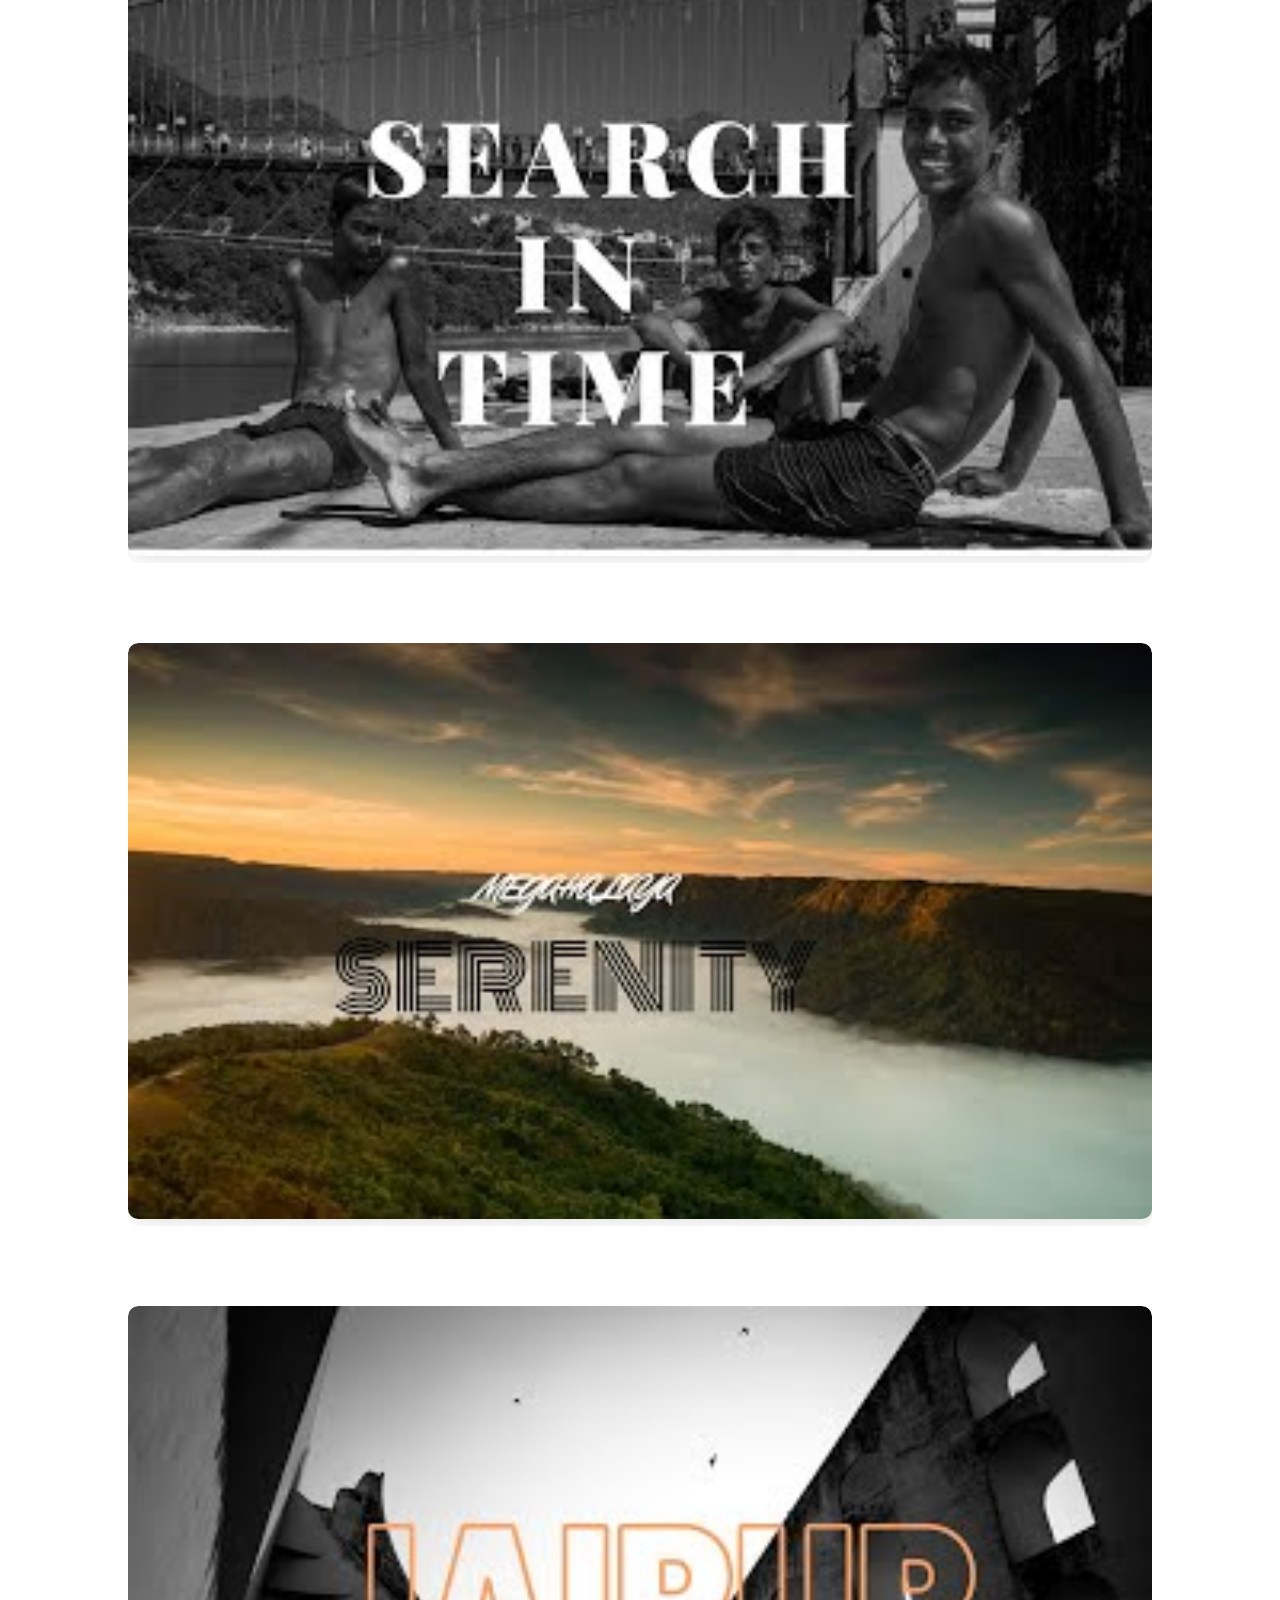
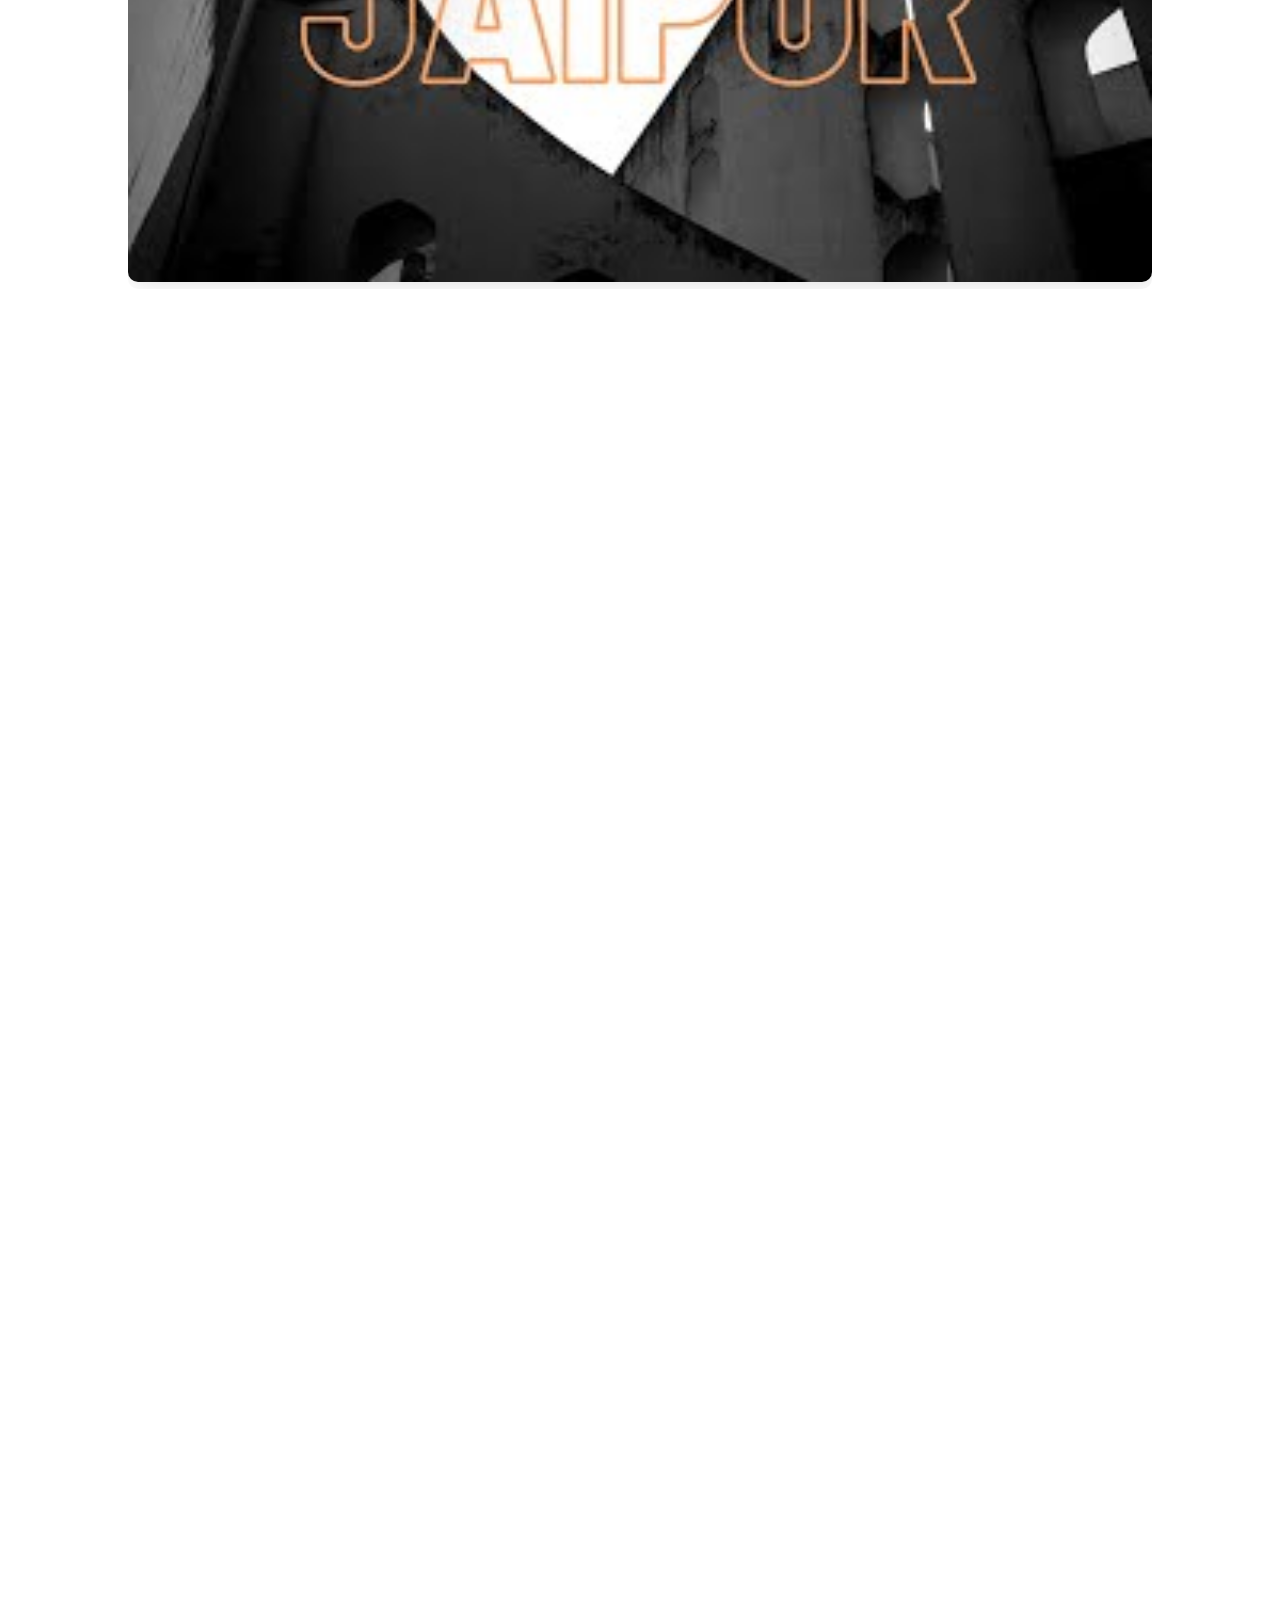
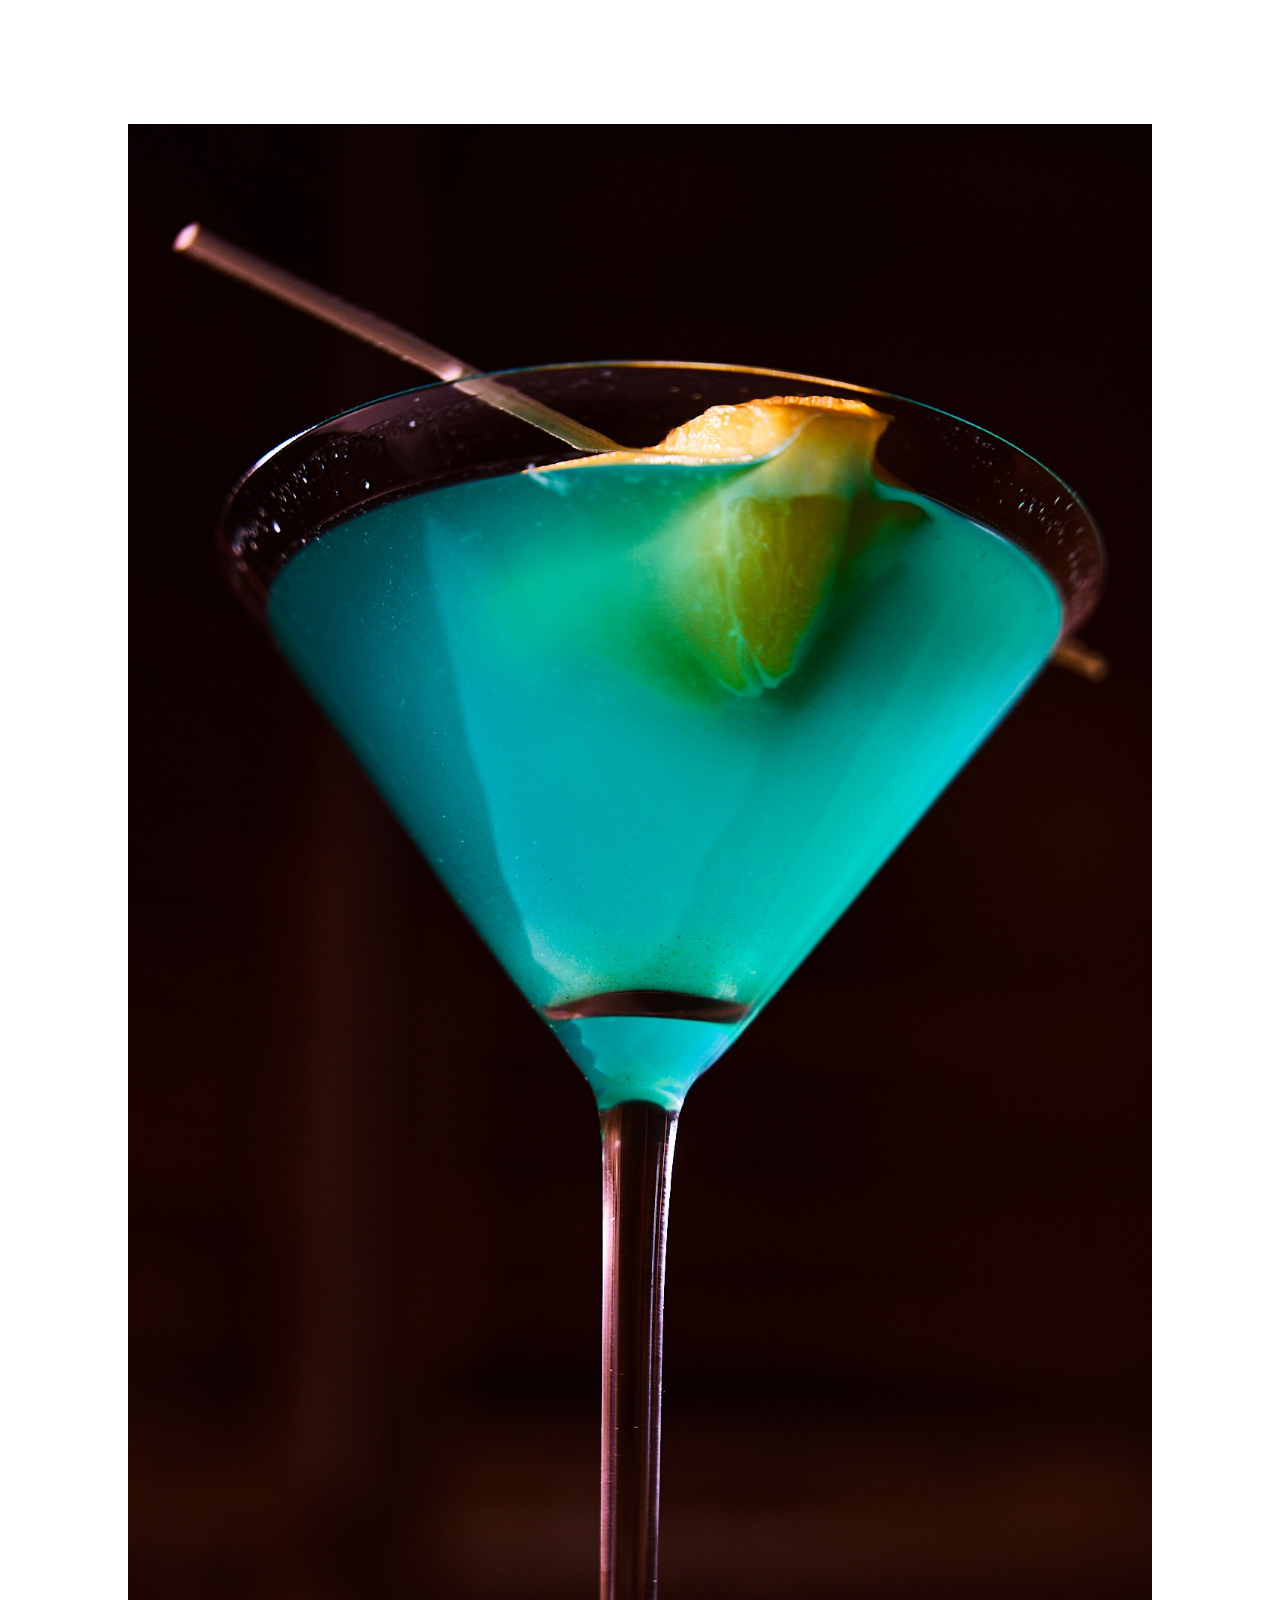
==== commit 4935cd9e: "hikerandreal" ====
--- a/index.html
+++ b/index.html
@@ -208,12 +208,36 @@
                     </div>
                 </div>
            </div>
+                <!--copy div starts here  -->
+               <div class="col-12 col-sm-6 col-lg-3 single_gallery_item video mb-30 wow fadeInUp">
+                    <div class="single-portfolio-content about-video-area mb-80 wow fadeInUp" data-wow-delay="100ms">
+                        <img src="images/gallery/yt-thumbnail/HIKER.jpg" alt="">
+                        <div class="hover-content video-icon">
+                           <a href="https://www.youtube.com/watch?v=LevZTI4BeFE" class="video-play-btn" target="_blank">
+                               <i class="arrow_triangle-right"></i>
+                                 </a>
+                        </div>
+                    </div>
+               </div>
+                <!--copy div ends here  -->
                  <!--copy div starts here  -->
                <div class="col-12 col-sm-6 col-lg-3 single_gallery_item video mb-30 wow fadeInUp">
                     <div class="single-portfolio-content about-video-area mb-80 wow fadeInUp" data-wow-delay="100ms">
                         <img src="images/gallery/yt-thumbnail/apik.jpg" alt="">
                         <div class="hover-content video-icon">
                            <a href="https://www.youtube.com/watch?v=12HQuKiEDZs" class="video-play-btn" target="_blank">
+                               <i class="arrow_triangle-right"></i>
+                                 </a>
+                        </div>
+                    </div>
+               </div>
+                <!--copy div ends here  -->
+                <!--copy div starts here  -->
+               <div class="col-12 col-sm-6 col-lg-3 single_gallery_item video mb-30 wow fadeInUp">
+                    <div class="single-portfolio-content about-video-area mb-80 wow fadeInUp" data-wow-delay="100ms">
+                        <img src="images/gallery/yt-thumbnail/REAL.jpg" alt="">
+                        <div class="hover-content video-icon">
+                           <a href="https://www.youtube.com/watch?v=CU75Ba1j5C8" class="video-play-btn" target="_blank">
                                <i class="arrow_triangle-right"></i>
                                  </a>
                         </div>
